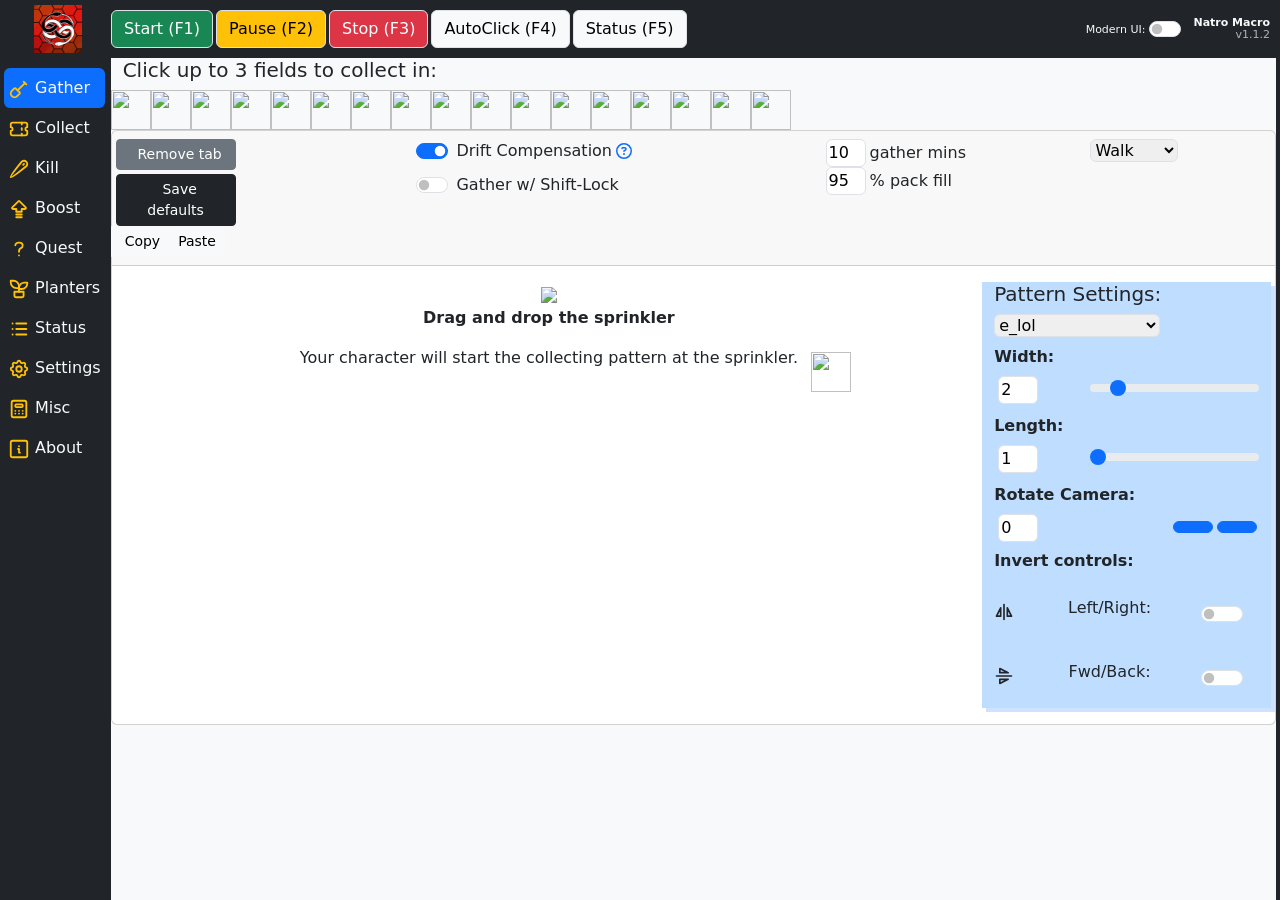
==== BootstrapGUI/index.html @ 7baef104 "added & adjusted the Modern GUI toggle" ====
﻿<!DOCTYPE html>
<html data-bs-theme="light" lang="en">

<head>
    <meta charset="utf-8">
    <meta name="viewport" content="width=device-width, initial-scale=1.0, shrink-to-fit=no">
    <title>NatroGUI_BootstrapStudioStarter</title>
    <link rel="stylesheet" href="assets/bootstrap/css/bootstrap.min.css">
    <link rel="stylesheet" href="assets/fonts/fontawesome-all.min.css">
    <link rel="stylesheet" href="assets/css/animate.min.css">
    <link rel="stylesheet" href="assets/css/styles.css">
    <link rel="stylesheet" href="https://cdn.jsdelivr.net/npm/bootstrap-select@1.14.0-beta3/dist/css/bootstrap-select.min.css">
    <link rel="stylesheet" href="https://cdn.jsdelivr.net/npm/bootstrap@5.3.3/dist/css/bootstrap.min.css">
    <link rel="stylesheet" href="https://cdn.jsdelivr.net/npm/ms-dropdown@4.0.3/dist/css/dd.min.css">
    <link rel="stylesheet" href="https://code.jquery.com/ui/1.13.2/themes/base/jquery-ui.css">
    <style>
        /* Disabled control styling for parent-child relationships */
        .disabled-control {
            opacity: 0.5 !important;
            cursor: not-allowed !important;
            pointer-events: none !important;
        }
        
        .disabled-section {
            opacity: 0.6;
        }
        
        .disabled-section .form-check-label,
        .disabled-section .btn,
        .disabled-section .form-control,
        .disabled-section input[type="number"],
        .disabled-section input[type="text"] {
            opacity: 0.7;
            cursor: not-allowed;
        }
        
        .disabled-section .btn-check:disabled + .btn {
            opacity: 0.6;
            cursor: not-allowed;
        }
        /* --- Layout: keep the left nav fixed; only the right pane scrolls ---
           Every flexbox ancestor of #field-icon-buttons needs `min-height: 0`,
           otherwise it grows to fit its content and the page (not the pane) overflows. */
        html, body { height: 100%; margin: 0; }
        body.d-flex { height: 100vh; overflow: hidden; }
        body > .container-fluid { height: 100%; max-height: 100%; overflow: hidden; }
        body > .container-fluid > div:first-child { flex: 0 0 auto; }
        .row.flex-grow-1 { flex: 1 1 auto; min-height: 0; overflow: hidden; }
        /* col-auto would shrink-to-fit its content; force it to fill the row instead. */
        #main-content-column { flex: 1 1 auto; min-width: 0; max-width: 100%; height: 100%; min-height: 0; overflow: hidden; }
        #main-content-column > .d-flex { height: 100%; min-height: 0; align-items: stretch; }
        #sidebar-tabitems { align-self: flex-start; flex: 0 0 auto; max-height: 100%; overflow-y: auto; }
        #field-icon-buttons { flex: 1 1 auto; min-width: 0; height: 100%; max-height: 100%; overflow-y: auto; overflow-x: auto; }
        /* The status log is a plain <div>; keep the classic log's newlines. */
        #statusLog { white-space: pre-wrap; word-break: break-word; }
        /* Quest detail/progress text keeps the classic multi-line layout. */
        .quest-details { white-space: pre-wrap; word-break: break-word; }
        /* Nectar priority rows are a .btn-group; keep the number input above the
           bootstrap-select button so the "min %" field stays clickable/editable. */
        .btn-group > input[type="number"] { position: relative; z-index: 2; }
        /* Bootstrap .row carries negative side gutters (-12px) that assume a padded
           parent. A few panes place a .row directly inside a padding-less wrapper, so
           the row stayed ~24px wider than the pane and produced a horizontal
           scrollbar. Cancel the gutter for those direct-child rows; the .col padding
           still provides the visual spacing. */
        #field-icon-buttons > .tab-pane > .row,
        #field-icon-buttons > .tab-pane > .bg-light > .row {
            margin-left: 0;
            margin-right: 0;
        }
        /* --- Trim the left nav column ---------------------------------------
           Reclaim the container/row/col gutters plus the nav-link padding so the
           sidebar hugs the window edge (leaving only a sliver of left margin)
           and the freed-up width goes to the content pane. */
        body > .container-fluid {
            padding-left: 4px;
            padding-right: 4px;
        }
        .row.flex-grow-1 {
            margin-left: 0;
            margin-right: 0;
        }
        #main-content-column {
            padding-left: 0;
            padding-right: 0;
        }
        #sidebar-tabitems {
            padding-left: 0;
            padding-right: 6px !important; /* override .pe-3 (1rem) */
            min-width: 0 !important;       /* override inline min-width: 135px */
        }
        #sidebar-tabitems .nav-link {
            padding-left: 4px;
            padding-right: 4px;
        }
    </style>

<body class="d-flex">
    <div class="container-fluid bg-dark d-flex flex-column mh-100">
        <div>
            <header class="bg-dark" style="height: 58px;">
                <div class="d-flex align-items-center" style="height: 58px;">
                    <!-- Logo region: width is synced to #sidebar-tabitems at runtime
                         (see bs-init.js) so the animated logo stays centered over the
                         left rail and the buttons below start at the content edge. -->
                    <div id="header-logo-region" class="d-flex justify-content-center align-items-center" style="height: 58px;padding: 0px;flex: 0 0 auto;width: 103px;">
                        <img data-bss-hover-animate="pulse" src="assets/img/misc/natro_logo_animated.webp" style="width: 48px;height: 48px;flex: 0 0 auto;">
                    </div>
                    <!-- Action buttons: Start (F1) sits flush with the content pane's left edge. -->
                    <div class="d-flex align-items-center flex-grow-1" style="height: 58px;padding-left: 0px;">
                            <div class="btn-toolbar d-xl-flex justify-content-xl-start">
                            <div class="btn-group" role="group"><button class="btn btn-success border rounded-2" id="Start-Button" type="button" style="margin-right: 4px;"> Start (F1)</button><button class="btn btn-warning border rounded-2" id="Pause-Button" type="button" style="margin-right: 4px;"> Pause (F2)</button><button class="btn btn-danger border rounded-2" id="Stop-Button" type="button" style="margin-right: 4px;"> Stop (F3)</button><button class="btn btn-light border rounded-2" id="AutoClick-Button" type="button" style="margin-right: 4px;"> AutoClick (F4)</button><button class="btn btn-light border rounded-2" id="Status-Button" type="button" style="margin-right: 4px;"> Status (F5)</button></div>
                        </div>
                    </div>
                    <!-- "Modern UI:" label + pill switch, sitting immediately to the left of the version block. -->
                    <div class="d-flex align-items-center" style="height: 58px;margin-right: 12px;">
                        <span class="text-light" style="font-size: 11px;line-height: 1;white-space: nowrap;margin-right: 0;padding-right: 4px;">Modern UI:</span>
                        <div class="form-check form-switch m-0 d-flex align-items-center" style="padding-left: 0;min-height: 0;">
                            <input type="checkbox" class="form-check-input" id="guiModeToggle" title="Switch between the Classic GUI and the New GUI" style="position: static;float: none;margin: 0;">
                        </div>
                    </div>
                    <!-- App name + version pinned to the right corner of the app. -->
                    <div class="d-flex flex-column justify-content-center align-items-end" style="height: 58px;padding-right: 6px;line-height: 1.05;overflow: hidden;">
                        <div style="font-size: 11px;font-weight: 600;color: #f8f9fa;white-space: nowrap;">Natro Macro</div>
                        <div id="headerVersion" style="font-size: 11px;color: #adb5bd;white-space: nowrap;">v1.1.2</div>
                    </div>
                </div>
            </header>
        </div>
        <div class="row flex-grow-1">
            <div class="col-auto mh-100" id="main-content-column">
                <div class="d-flex align-items-start">
                    <ul class="nav nav-pills nav-fill flex-column pe-3" role="tablist" id="sidebar-tabitems" aria-orientation="vertical" style="min-width: 135px;">
                        <li class="nav-item" role="presentation"><a class="nav-link active text-start link-light" role="tab" data-bs-toggle="pill" href="#sidebar-gather"><svg xmlns="http://www.w3.org/2000/svg" width="1em" height="1em" viewBox="0 0 24 24" stroke-width="2" stroke="currentColor" fill="none" stroke-linecap="round" stroke-linejoin="round" class="icon icon-tabler icon-tabler-shovel" style="color: var(--bs-warning);font-size: 22px;margin-right: 5px;">
                                    <path stroke="none" d="M0 0h24v24H0z" fill="none"></path>
                                    <path d="M17 4l3 3"></path>
                                    <path d="M18.5 5.5l-8 8"></path>
                                    <path d="M8.276 11.284l4.44 4.44a.968 .968 0 0 1 0 1.369l-2.704 2.704a4.108 4.108 0 0 1 -5.809 -5.81l2.704 -2.703a.968 .968 0 0 1 1.37 0z"></path>
                                </svg>Gather</a></li>
                        <li class="nav-item" role="presentation"><a class="nav-link text-start link-light" role="tab" data-bs-toggle="pill" href="#sidebar-collect"><svg xmlns="http://www.w3.org/2000/svg" width="1em" height="1em" viewBox="0 0 24 24" stroke-width="2" stroke="currentColor" fill="none" stroke-linecap="round" stroke-linejoin="round" class="icon icon-tabler icon-tabler-ticket" style="color: var(--bs-warning);font-size: 22px;margin-right: 5px;">
                                    <path stroke="none" d="M0 0h24v24H0z" fill="none"></path>
                                    <path d="M15 5l0 2"></path>
                                    <path d="M15 11l0 2"></path>
                                    <path d="M15 17l0 2"></path>
                                    <path d="M5 5h14a2 2 0 0 1 2 2v3a2 2 0 0 0 0 4v3a2 2 0 0 1 -2 2h-14a2 2 0 0 1 -2 -2v-3a2 2 0 0 0 0 -4v-3a2 2 0 0 1 2 -2"></path>
                                </svg>Collect</a></li>
                        <li class="nav-item" role="presentation"><a class="nav-link text-start link-light" role="tab" data-bs-toggle="pill" href="#sidebar-kill"><svg xmlns="http://www.w3.org/2000/svg" width="1em" height="1em" viewBox="0 0 24 24" stroke-width="2" stroke="currentColor" fill="none" stroke-linecap="round" stroke-linejoin="round" class="icon icon-tabler icon-tabler-needle" style="color: var(--bs-warning);font-size: 22px;margin-right: 5px;">
                                    <path stroke="none" d="M0 0h24v24H0z" fill="none"></path>
                                    <path d="M3 21c-.667 -.667 3.262 -6.236 11.785 -16.709a3.5 3.5 0 1 1 5.078 4.791c-10.575 8.612 -16.196 12.585 -16.863 11.918z"></path>
                                    <path d="M17.5 6.5l-1 1"></path>
                                </svg>Kill</a></li>
                        <li class="nav-item" role="presentation"><a class="nav-link text-start link-light" role="tab" data-bs-toggle="pill" href="#sidebar-boost"><svg xmlns="http://www.w3.org/2000/svg" width="1em" height="1em" viewBox="0 0 24 24" stroke-width="2" stroke="currentColor" fill="none" stroke-linecap="round" stroke-linejoin="round" class="icon icon-tabler icon-tabler-arrow-big-up-lines" style="color: var(--bs-warning);font-size: 22px;margin-right: 5px;">
                                    <path stroke="none" d="M0 0h24v24H0z" fill="none"></path>
                                    <path d="M9 12h-3.586a1 1 0 0 1 -.707 -1.707l6.586 -6.586a1 1 0 0 1 1.414 0l6.586 6.586a1 1 0 0 1 -.707 1.707h-3.586v3h-6v-3z"></path>
                                    <path d="M9 21h6"></path>
                                    <path d="M9 18h6"></path>
                                </svg>Boost</a></li>
                        <li class="nav-item" role="presentation"><a class="nav-link text-start link-light" role="tab" data-bs-toggle="pill" href="#sidebar-quest"><svg xmlns="http://www.w3.org/2000/svg" width="1em" height="1em" viewBox="0 0 24 24" stroke-width="2" stroke="currentColor" fill="none" stroke-linecap="round" stroke-linejoin="round" class="icon icon-tabler icon-tabler-question-mark" style="color: var(--bs-warning);font-size: 22px;margin-right: 5px;">
                                    <path stroke="none" d="M0 0h24v24H0z" fill="none"></path>
                                    <path d="M8 8a3.5 3 0 0 1 3.5 -3h1a3.5 3 0 0 1 3.5 3a3 3 0 0 1 -2 3a3 4 0 0 0 -2 4"></path>
                                    <path d="M12 19l0 .01"></path>
                                </svg>Quest</a></li>
                        <li class="nav-item" role="presentation"><a class="nav-link text-start link-light" role="tab" data-bs-toggle="pill" href="#sidebar-planters"><svg xmlns="http://www.w3.org/2000/svg" width="1em" height="1em" viewBox="0 0 24 24" stroke-width="2" stroke="currentColor" fill="none" stroke-linecap="round" stroke-linejoin="round" class="icon icon-tabler icon-tabler-plant" style="color: var(--bs-warning);font-size: 22px;margin-right: 5px;">
                                    <path stroke="none" d="M0 0h24v24H0z" fill="none"></path>
                                    <path d="M7 15h10v4a2 2 0 0 1 -2 2h-6a2 2 0 0 1 -2 -2v-4z"></path>
                                    <path d="M12 9a6 6 0 0 0 -6 -6h-3v2a6 6 0 0 0 6 6h3"></path>
                                    <path d="M12 11a6 6 0 0 1 6 -6h3v1a6 6 0 0 1 -6 6h-3"></path>
                                    <path d="M12 15l0 -6"></path>
                                </svg>Planters</a></li>
                        <li class="nav-item" role="presentation"><a class="nav-link text-start link-light" role="tab" data-bs-toggle="pill" href="#sidebar-status"><svg xmlns="http://www.w3.org/2000/svg" width="1em" height="1em" viewBox="0 0 24 24" stroke-width="2" stroke="currentColor" fill="none" stroke-linecap="round" stroke-linejoin="round" class="icon icon-tabler icon-tabler-list" style="color: var(--bs-warning);font-size: 22px;margin-right: 5px;">
                                    <path stroke="none" d="M0 0h24v24H0z" fill="none"></path>
                                    <path d="M9 6l11 0"></path>
                                    <path d="M9 12l11 0"></path>
                                    <path d="M9 18l11 0"></path>
                                    <path d="M5 6l0 .01"></path>
                                    <path d="M5 12l0 .01"></path>
                                    <path d="M5 18l0 .01"></path>
                                </svg>Status</a></li>
                        <li class="nav-item" role="presentation"><a class="nav-link text-start link-light" role="tab" data-bs-toggle="pill" href="#sidebar-settings"><svg xmlns="http://www.w3.org/2000/svg" width="1em" height="1em" viewBox="0 0 24 24" stroke-width="2" stroke="currentColor" fill="none" stroke-linecap="round" stroke-linejoin="round" class="icon icon-tabler icon-tabler-settings" style="color: var(--bs-warning);font-size: 22px;margin-right: 5px;">
                                    <path stroke="none" d="M0 0h24v24H0z" fill="none"></path>
                                    <path d="M10.325 4.317c.426 -1.756 2.924 -1.756 3.35 0a1.724 1.724 0 0 0 2.573 1.066c1.543 -.94 3.31 .826 2.37 2.37a1.724 1.724 0 0 0 1.065 2.572c1.756 .426 1.756 2.924 0 3.35a1.724 1.724 0 0 0 -1.066 2.573c.94 1.543 -.826 3.31 -2.37 2.37a1.724 1.724 0 0 0 -2.572 1.065c-.426 1.756 -2.924 1.756 -3.35 0a1.724 1.724 0 0 0 -2.573 -1.066c-1.543 .94 -3.31 -.826 -2.37 -2.37a1.724 1.724 0 0 0 -1.065 -2.572c-1.756 -.426 -1.756 -2.924 0 -3.35a1.724 1.724 0 0 0 1.066 -2.573c-.94 -1.543 .826 -3.31 2.37 -2.37c1 .608 2.296 .07 2.572 -1.065z"></path>
                                    <path d="M9 12a3 3 0 1 0 6 0a3 3 0 0 0 -6 0"></path>
                                </svg>Settings</a></li>
                        <li class="nav-item" role="presentation"><a class="nav-link text-start link-light" role="tab" data-bs-toggle="pill" href="#sidebar-misc"><svg xmlns="http://www.w3.org/2000/svg" width="1em" height="1em" viewBox="0 0 24 24" stroke-width="2" stroke="currentColor" fill="none" stroke-linecap="round" stroke-linejoin="round" class="icon icon-tabler icon-tabler-calculator" style="font-size: 22px;color: var(--bs-warning);margin-right: 5px;">
                                    <path stroke="none" d="M0 0h24v24H0z" fill="none"></path>
                                    <path d="M4 3m0 2a2 2 0 0 1 2 -2h12a2 2 0 0 1 2 2v14a2 2 0 0 1 -2 2h-12a2 2 0 0 1 -2 -2z"></path>
                                    <path d="M8 7m0 1a1 1 0 0 1 1 -1h6a1 1 0 0 1 1 1v1a1 1 0 0 1 -1 1h-6a1 1 0 0 1 -1 -1z"></path>
                                    <path d="M8 14l0 .01"></path>
                                    <path d="M12 14l0 .01"></path>
                                    <path d="M16 14l0 .01"></path>
                                    <path d="M8 17l0 .01"></path>
                                    <path d="M12 17l0 .01"></path>
                                    <path d="M16 17l0 .01"></path>
                                </svg>Misc</a></li>
                        <li class="nav-item" role="presentation"><a class="nav-link text-start link-light" role="tab" data-bs-toggle="pill" href="#sidebar-about"><svg xmlns="http://www.w3.org/2000/svg" width="1em" height="1em" viewBox="0 0 24 24" stroke-width="2" stroke="currentColor" fill="none" stroke-linecap="round" stroke-linejoin="round" class="icon icon-tabler icon-tabler-info-square" style="color: var(--bs-warning);font-size: 22px;margin-right: 5px;">
                                    <path stroke="none" d="M0 0h24v24H0z" fill="none"></path>
                                    <path d="M12 9h.01"></path>
                                    <path d="M3 5a2 2 0 0 1 2 -2h14a2 2 0 0 1 2 2v14a2 2 0 0 1 -2 2h-14a2 2 0 0 1 -2 -2v-14z"></path>
                                    <path d="M11 12h1v4h1"></path>
                                </svg>About</a></li>
                    </ul>
                    <div class="tab-content bg-light bg-light" id="field-icon-buttons">
                        <div class="tab-pane active" role="tabpanel" id="sidebar-gather">
                            <div class="bg-light">
                                <div class="row">
                                    <div class="col">
                                        <h1 style="font-size: 20px;">Click up to 3 fields to collect in:</h1>
                                    </div>
                                </div>
                                <div class="row" style="margin-right: 0px;margin-left: 0px;">
                                    <div class="col-auto" style="padding-right: 0px;padding-left: 0px;"><a id="btnAddStrawberry" href="#"><img data-bss-hover-animate="swing" src="assets/img/fieldIcons/strawberry.png" style="width:40px;height:40px;"></a></div>
                                    <div class="col-auto" style="padding-right: 0px;padding-left: 0px;"><a id="btnAddBamboo" href="#"><img data-bss-hover-animate="swing" src="assets/img/fieldIcons/bamboo.png" style="width:40px;height:40px;"></a></div>
                                    <div class="col-auto" style="padding-right: 0px;padding-left: 0px;"><a id="btnAddBlueflower" href="#"><img data-bss-hover-animate="swing" src="assets/img/fieldIcons/blueflower.png" style="width:40px;height:40px;"></a></div>
                                    <div class="col-auto" style="padding-right: 0px;padding-left: 0px;"><a id="btnAddMushroom" href="#"><img data-bss-hover-animate="swing" src="assets/img/fieldIcons/mushroom.png" style="width:40px;height:40px;"></a></div>
                                    <div class="col-auto" style="padding-right: 0px;padding-left: 0px;"><a id="btnAddPumpkin" href="#"><img data-bss-hover-animate="swing" src="assets/img/fieldIcons/pumpkin.png" style="width:40px;height:40px;"></a></div>
                                    <div class="col-auto" style="padding-right: 0px;padding-left: 0px;"><a id="btnAddPineapple" href="#"><img data-bss-hover-animate="swing" src="assets/img/fieldIcons/pineapple.png" style="width:40px;height:40px;"></a></div>
                                    <div class="col-auto" style="padding-right: 0px;padding-left: 0px;"><a id="btnAddRose" href="#"><img data-bss-hover-animate="swing" src="assets/img/fieldIcons/rose.png" style="width:40px;height:40px;"></a></div>
                                    <div class="col-auto" style="padding-right: 0px;padding-left: 0px;"><a id="btnAddPinetree" href="#"><img data-bss-hover-animate="swing" src="assets/img/fieldIcons/pinetree.png" style="width:40px;height:40px;"></a></div>
                                    <div class="col-auto" style="padding-right: 0px;padding-left: 0px;"><a id="btnAddSpider" href="#"><img data-bss-hover-animate="swing" src="assets/img/fieldIcons/spider.png" style="width:40px;height:40px;"></a></div>
                                    <div class="col-auto" style="padding-right: 0px;padding-left: 0px;"><a id="btnAddStump" href="#"><img data-bss-hover-animate="swing" src="assets/img/fieldIcons/stump.png" style="width:40px;height:40px;"></a></div>
                                    <div class="col-auto" style="padding-right: 0px;padding-left: 0px;"><a id="btnAddSunflower" href="#"><img data-bss-hover-animate="swing" src="assets/img/fieldIcons/sunflower.png" style="width:40px;height:40px;"></a></div>
                                    <div class="col-auto" style="padding-right: 0px;padding-left: 0px;"><a id="btnAddPepper" href="#"><img data-bss-hover-animate="swing" src="assets/img/fieldIcons/pepper.png" style="width:40px;height:40px;"></a></div>
                                    <div class="col-auto" style="padding-right: 0px;padding-left: 0px;"><a id="btnAddMountain" href="#"><img data-bss-hover-animate="swing" src="assets/img/fieldIcons/mountaintop.png" style="width:40px;height:40px;"></a></div>
                                    <div class="col-auto" style="padding-right: 0px;padding-left: 0px;"><a id="btnAddCactus" href="#"><img data-bss-hover-animate="swing" src="assets/img/fieldIcons/cactus.png" style="width:40px;height:40px;"></a></div>
                                    <div class="col-auto" style="padding-right: 0px;padding-left: 0px;"><a id="btnAddDandelion" href="#"><img data-bss-hover-animate="swing" src="assets/img/fieldIcons/dandelion.png" style="width:40px;height:40px;"></a></div>
                                    <div class="col-auto" style="padding-right: 0px;padding-left: 0px;"><a id="btnAddCoconut" href="#"><img data-bss-hover-animate="swing" src="assets/img/fieldIcons/coconut.png" style="width:40px;height:40px;"></a></div>
                                    <div class="col-auto" style="padding-right: 0px;padding-left: 0px;"><a id="btnAddClover" href="#"><img data-bss-hover-animate="swing" src="assets/img/fieldIcons/clover.png" style="width:40px;height:40px;"></a></div>
                                </div>
                                <div class="alert alert-danger alert-dismissible" role="alert" id="GatherWarningMessage" style="display: none;"><button class="btn-close" type="button" aria-label="Close" data-bs-dismiss="alert"></button><span><strong>Warning</strong>: No more than 3 fields may be gathered from.</span></div>
                                <div class="bg-light" id="GatherTabs">
                                    <div>
                                        <ul class="nav nav-pills" role="tablist" id="gather-tab-items"></ul>
                                        <div class="tab-content" id="gather-tab-content"></div>
                                    </div>
                                </div>
                                <div class="bg-light" id="GatherTabTemplate">
                                    <div>
                                        <ul class="nav nav-pills" role="tablist" id="tabs-item-template"></ul>
                                        <div class="tab-content" id="tab-content-placeholder">
                                            <div class="tab-pane active" role="tabpanel" id="tab-pane-template">
                                                <div class="card" style="margin-bottom:6px;">
                                                    <div class="card-header">
                                                        <div class="row">
                                                            <div class="col-md-2 col-lg-3" style="padding-right: 0px;padding-left: 0px;">
                                                                <div class="row">
                                                                    <div class="col-lg-11"><button class="btn btn-secondary btn-sm button-remove-current-tab" type="button" style="margin-right: 4px;width: 120px;"><i class="far fa-window-close" style="padding-left: 4px;padding-right: 4px;"></i>Remove tab</button></div>
                                                                </div>
                                                                <div class="row">
                                                                    <div class="col-lg-11"><button class="btn btn-dark btn-sm" id="saveTab-tab-0" type="button" style="margin-right: 4px;margin-top: 4px;width: 120px;"><i class="far fa-save" style="padding-left: 4px;padding-right: 4px;"></i>Save defaults</button></div>
                                                                </div>
                                                                <div class="row">
                                                                    <div class="col" style="padding-right: 0px;padding-left: 0px;"><button class="btn btn-light btn-sm" id="copyTab-tab-0" type="button" style="margin-left: 4px;"><i class="far fa-copy" style="padding-left: 4px;padding-right: 4px;"></i>Copy</button><button class="btn btn-light btn-sm" id="pasteTab-tab-0" type="button" style="margin-right: 4px;"><i class="far fa-clipboard" style="padding-right: 0px;"></i>Paste</button></div>
                                                                </div>
                                                            </div>
                                                            <div class="col-md-3 col-lg-4 offset-md-0 text-start" style="text-align:right;">
                                                                <div class="form-check form-switch"><input type="checkbox" id="drift-tab-0" class="form-check-input" checked=""><label class="form-label form-check-label" for="">Drift Compensation<svg xmlns="http://www.w3.org/2000/svg" viewBox="0 0 512 512" width="1em" height="1em" fill="currentColor" data-bs-toggle="tooltip" data-bs-html="true" title="DESCRIPTION:<br/>Field Drift Compensation is a way to stop what we call field drift (AKA falling/running out of the field).<br/><br/>Enabling this checkbox will re-align you to your saturator every so often by searching for the neon blue pixel and moving towards it.<br/><br/>Note that this feature requires The Supreme Saturator, otherwise you will drift more. If you would like more info, join our Discord." style="margin-bottom: 2px;margin-left: 4px;color: rgb(13,110,253);">
                                                                    <path d="M464 256A208 208 0 1 0 48 256a208 208 0 1 0 416 0zM0 256a256 256 0 1 1 512 0A256 256 0 1 1 0 256zm169.8-90.7c7.9-22.3 29.1-37.3 52.8-37.3h58.3c34.9 0 63.1 28.3 63.1 63.1c0 22.6-12.1 43.5-31.7 54.8L280 264.4c-.2 13-10.9 23.6-24 23.6c-13.3 0-24-10.7-24-24V250.5c0-8.6 4.6-16.5 12.1-20.8l44.3-25.4c4.7-2.7 7.6-7.7 7.6-13.1c0-8.4-6.8-15.1-15.1-15.1H222.6c-3.4 0-6.4 2.1-7.5 5.3l-.4 1.2c-4.4 12.5-18.2 19-30.6 14.6s-19-18.2-14.6-30.6l.4-1.2zM224 352a32 32 0 1 1 64 0 32 32 0 1 1 -64 0z"></path>
                                                                </svg></label></div>
                                                                <div class="form-check form-switch"><input type="checkbox" id="shift-tab-0" class="form-check-input"><label class="form-label form-check-label" for="">Gather w/ Shift-Lock</label></div>
                                                            </div>
                                                            <div class="col-md-3">
                                                                <div class="form-check" style="margin-bottom: 0px;"><input id="mins-tab-0" class="border rounded" type="number" style="margin-right:4px;width:40px;" value="10"><label class="form-label" style="margin: 0px;margin-right: 4px;">gather mins</label></div>
                                                                <div class="form-check" style="margin-bottom: 0px;"><input id="pack-tab-0" class="border rounded" type="number" style="margin-right:4px;width:40px;" value="95"><label class="form-label" style="margin: 0px;">% pack fill</label></div>
                                                            </div>
                                                            <div class="col"><select id="return-tab-0" class="border rounded">
                                                                    <optgroup label="To hive by:">
                                                                        <option value="Walk" selected="">Walk</option>
                                                                        <option value="Reset">Reset</option>
                                                                    </optgroup>
                                                                </select></div>
                                                        </div>
                                                    </div>
                                                    <div class="card-body">
                                                        <div class="row">
                                                            <div class="col" style="text-align:center;">
                                                                <div id="fieldMapHolder"><img id="draggableSprinkler-tab-0" src="assets/img/misc/Sprinkler_builder.png" style="width: 40px;height: 40px;z-index: 10000;position: absolute;left: 270px;top: 70px;"><img id="snaptarget-tab-0" src="assets/img/fieldMaps/placeholder_map.png"><div class="motion-path-tab-0">
    <svg xmlns="http://www.w3.org/2000/svg"  id="pathSVG-tab-0" height="500" width="500" viewbox="-5 -5 500 500">

    </svg>
    <!-- <div id="pathBall-tab-0"></div> -->
</div></div>
                                                                <p><strong>Drag and drop the sprinkler</strong></p>
                                                                <p>Your character will start the collecting pattern at the sprinkler.<br><br></p>
                                                            </div>
                                                            <div class="col-lg-3 align-self-start" style="background: rgba(0,123,255,0.25);box-shadow: 4px 4px 0px var(--bs-primary-bg-subtle);opacity: 1;filter: invert(0%);backdrop-filter: opacity(1);">
                                                                <h5>Pattern Settings:</h5>
                                                                <div class="row">
                                                                    <div class="col text-start"><select id="pattern-tab-0" class="border rounded" style="width: 166px;">
                                                                            <optgroup label="Pattern Shape">
                                                                                <!-- value must equal the pattern name the macro stores, and be UNIQUE:
                                                                                     duplicate values made the classic->web pattern sync land on the
                                                                                     wrong option (e.g. selecting "Snake" showed "Diamonds"). -->
                                                                                <option value="Auryn" selected="">Auryn</option>
                                                                                <option value="CornerXSnake" selected="">CornerXSnake</option>
                                                                                <option value="Diamonds">Diamonds</option>
                                                                                <option value="e_lol" selected="">e_lol</option>
                                                                                <option value="Fork">Fork</option>
                                                                                <option value="Lines">Lines</option>
                                                                                <option value="Slimline">Slimline</option>
                                                                                <option value="Snake">Snake</option>
                                                                                <option value="Squares">Squares</option>
                                                                                <option value="SuperCat">SuperCat</option>
                                                                                <option value="XSnake">XSnake</option>
                                                                                <option value="Stationary">Stationary</option>
                                                                            </optgroup>
                                                                        </select></div>
                                                                </div>
                                                                <div class="row">
                                                                    <div class="col">
                                                                        <div class="row">
                                                                            <div class="col"><label class="col-form-label fw-semibold">Width:</label></div>
                                                                        </div>
                                                                        <div class="row">
                                                                            <div class="col-lg-4" style="padding-right: 0px;"><input class="border rounded svgInputFields-tab-0" type="number" id="width-number-tab-0" style="margin-right: 4px;width: 40px;margin-left: 4px;" value="2" max="9" min="1" step="1"></div>
                                                                            <div class="col"><input class="form-range" type="range" id="width-slider-tab-0" step="1" max="9" min="1" value="2"></div>
                                                                        </div>
                                                                    </div>
                                                                </div>
                                                                <div class="row">
                                                                    <div class="col">
                                                                        <div class="row">
                                                                            <div class="col"><label class="col-form-label fw-semibold">Length:</label></div>
                                                                        </div>
                                                                        <div class="row">
                                                                            <div class="col-lg-4" style="padding-right: 0px;"><input class="border rounded svgInputFields-tab-0" type="number" id="length-number-tab-0" style="margin-right: 4px;width: 40px;margin-left: 4px;" value="1" min="1" max="5" step="1"></div>
                                                                            <div class="col"><input class="form-range" type="range" id="length-slider-tab-0" step="1" max="5" min="1" value="1"></div>
                                                                        </div>
                                                                    </div>
                                                                </div>
                                                                <div class="row">
                                                                    <div class="col">
                                                                        <div class="row">
                                                                            <div class="col"><label class="col-form-label fw-semibold">Rotate Camera:</label></div>
                                                                        </div>
                                                                        <div class="row">
                                                                            <div class="col-lg-4 align-self-center" style="padding-right: 0px;"><input class="border rounded svgInputFields-tab-0" type="number" id="rotate-number-tab-0" style="margin-right: 4px;width: 40px;margin-left: 4px;" value="0" min="-4" max="4" step="1"></div>
                                                                            <div class="col text-end"><button class="btn btn-primary" id="rotate-left-tab-0" type="button" style="padding: 5px;width: 40px;margin: 2px;"><i class="fas fa-undo"></i></button><button class="btn btn-primary" id="rotate-right-tab-0" type="button" style="padding: 5px;width: 40px;margin: 2px;"><i class="fas fa-redo"></i></button></div>
                                                                        </div>
                                                                    </div>
                                                                </div>
                                                                <div class="row">
                                                                    <div class="col">
                                                                        <div class="row">
                                                                            <div class="col"><label class="col-form-label fw-semibold">Invert controls:</label></div>
                                                                        </div>
                                                                        <div class="row">
                                                                            <div class="col-lg-12 text-end">
                                                                                <div class="d-flex justify-content-between align-items-center form-check-inline my-3"><svg xmlns="http://www.w3.org/2000/svg" width="1em" height="1em" viewBox="0 0 24 24" stroke-width="2" stroke="currentColor" fill="none" stroke-linecap="round" stroke-linejoin="round" class="icon icon-tabler icon-tabler-flip-vertical" style="width: 20px;height: 20px;min-width: 20px;margin-right: 4px;">
                                                                                        <path stroke="none" d="M0 0h24v24H0z" fill="none"></path>
                                                                                        <path d="M12 3l0 18"></path>
                                                                                        <path d="M16 7l0 10l5 0l-5 -10"></path>
                                                                                        <path d="M8 7l0 10l-5 0l5 -10"></path>
                                                                                    </svg><label class="form-label form-check-label" for="">Left/Right:</label>
                                                                                    <div class="d-lg-flex justify-content-lg-end align-items-lg-center form-switch"><input type="checkbox" id="invert-left-right-tab-0" class="form-check-input form-switch"></div>
                                                                                </div>
                                                                            </div>
                                                                        </div>
                                                                        <div class="row">
                                                                            <div class="col-lg-12 text-end">
                                                                                <div class="d-flex justify-content-between align-items-center form-check-inline my-3"><svg xmlns="http://www.w3.org/2000/svg" width="1em" height="1em" viewBox="0 0 24 24" stroke-width="2" stroke="currentColor" fill="none" stroke-linecap="round" stroke-linejoin="round" class="icon icon-tabler icon-tabler-flip-horizontal" style="width: 20px;height: 20px;min-width: 20px;margin-right: 4px;">
                                                                                        <path stroke="none" d="M0 0h24v24H0z" fill="none"></path>
                                                                                        <path d="M3 12l18 0"></path>
                                                                                        <path d="M7 16l10 0l-10 5l0 -5"></path>
                                                                                        <path d="M7 8l10 0l-10 -5l0 5"></path>
                                                                                    </svg><label class="form-label form-check-label" for="">Fwd/Back:</label>
                                                                                    <div class="d-lg-flex align-items-lg-center form-switch"><input class="justify-content-lg-end form-check-input form-switch" type="checkbox" id="invert-fwd-back-tab-0"></div>
                                                                                </div>
                                                                            </div>
                                                                        </div>
                                                                    </div>
                                                                </div>
                                                            </div>
                                                        </div>
                                                    </div>
                                                </div>
                                            </div>
                                        </div>
                                    </div>
                                </div>
                            </div>
                        </div>
                        <div class="tab-pane" role="tabpanel" id="sidebar-collect">
                            <div class="bg-light">
                                <div class="card">
                                    <div class="card-header">
                                        <h5 class="mb-0"><svg xmlns="http://www.w3.org/2000/svg" width="1em" height="1em" viewBox="0 0 24 24" stroke-width="2" stroke="currentColor" fill="none" stroke-linecap="round" stroke-linejoin="round" class="icon icon-tabler icon-tabler-package-import" style="color: var(--bs-orange);">
                                                <path stroke="none" d="M0 0h24v24H0z" fill="none"></path>
                                                <path d="M12 21l-8 -4.5v-9l8 -4.5l8 4.5v4.5"></path>
                                                <path d="M12 12l8 -4.5"></path>
                                                <path d="M12 12v9"></path>
                                                <path d="M12 12l-8 -4.5"></path>
                                                <path d="M22 18h-7"></path>
                                                <path d="M18 15l-3 3l3 3"></path>
                                            </svg>Collect</h5>
                                        <p>Select which items you want to collect from</p>
                                    </div>
                                    <div class="card-body">
                                        <div class="row">
                                            <div class="col">
                                                <div class="form-check form-switch"><input type="checkbox" id="chkCollectClock" class="form-check-input"><label class="form-label form-check-label" for="chkCollectClock">Wealth Clock (tickets)</label></div>
                                                <div class="form-check form-switch"><input type="checkbox" id="chkCollectMondo" class="form-check-input"><label class="form-label form-check-label" for="chkCollectMondo">Mondo</label>
                                                    <div class="CollectMondoGroup" id="collectMondoGroup">
                                                        <div id="collectMondoAction">
                                                            <div class="btn-group" role="group" aria-label="Basic radio toggle button group"><span class="input-group-text CollectMondoGroup" style="height: 38px;">Action</span><input type="radio" id="btnMondoActionBuff" class="btn-check CollectMondoGroup" autocomplete="off" name="btnMondoAction"><label class="form-label btn btn-outline-primary CollectMondoGroup" id="lblMondoActionBuff" for="btnMondoActionBuff">Buff</label><input type="radio" id="btnMondoActionKill" class="btn-check CollectMondoGroup" autocomplete="off" name="btnMondoAction"><label class="form-label btn btn-outline-primary CollectMondoGroup" id="lblMondoActionKill" for="btnMondoActionKill">Kill</label></div>
                                                        </div>
                                                        <div class="input-group CollectMondoGroup" id="collectMondoSeconds" style="margin-top: 4px;"><input class="form-control CollectMondoGroup" type="number" id="inputMondoSeconds" style="max-width: 75px;" min="0" step="1"><span class="input-group-text CollectMondoGroup">Seconds</span></div>
                                                        <div id="collectMondoLoot" class="btn-group CollectMondoGroup" role="group" aria-label="Basic radio toggle button group"><span class="input-group-text CollectMondoGroup" style="height: 38px;">Loot:</span><input type="radio" id="btnMondoLootLeft" class="btn-check CollectMondoGroup" autocomplete="off" name="btnMondoLoot"><label class="form-label btn btn-outline-primary CollectMondoGroup" for="btnMondoLootLeft">Left</label><input type="radio" id="btnMondoLootRight" class="btn-check CollectMondoGroup" autocomplete="off" name="btnMondoLoot"><label class="form-label btn btn-outline-primary CollectMondoGroup" for="btnMondoLootRight">Right</label><input type="radio" id="btnMondoLootRandom" class="btn-check CollectMondoGroup" autocomplete="off" name="btnMondoLoot"><label class="form-label btn btn-outline-primary CollectMondoGroup" for="btnMondoLootRandom">Random</label></div>
                                                    </div>
                                                </div>
                                            </div>
                                            <div class="col">
                                                <div class="form-check form-switch"><input type="checkbox" id="chkCollectAnt" class="form-check-input"><label class="form-label form-check-label" for="chkCollectAnt">Ant</label>
                                                    <div><input type="radio" id="btnAntPass" class="btn-check collectAntGroup" autocomplete="off" name="btnAntPassChallenge"><label class="form-label btn btn-outline-primary collectAntGroup" for="btnAntPass">Pass</label><input type="radio" id="btnAntChallenge" class="btn-check collectAntGroup" autocomplete="off" name="btnAntPassChallenge"><label class="form-label btn btn-outline-primary collectAntGroup" for="btnAntChallenge">Challenge</label></div>
                                                    <div class="form-check form-switch"><input type="checkbox" id="formCheck-5" class="form-check-input collectAntGroup"><label class="form-label form-check-label collectAntGroup" for="formCheck-5">Use Tickets</label></div>
                                                </div>
                                                <div class="form-check form-switch"><input type="checkbox" id="chkCollectRoboPass" class="form-check-input"><label class="form-label form-check-label" for="chkCollectRoboPass">Robo pass</label></div>
                                                <div class="form-check form-switch"><input type="checkbox" id="chkCollectHoneystorm" class="form-check-input"><label class="form-label form-check-label" for="chkCollectHoneystorm">Honeystorm</label></div>
                                            </div>
                                        </div>
                                    </div>
                                </div>
                                <div class="card">
                                    <div class="card-header">
                                        <h5 class="mb-0"><svg xmlns="http://www.w3.org/2000/svg" width="1em" height="1em" viewBox="0 0 24 24" stroke-width="2" stroke="currentColor" fill="none" stroke-linecap="round" stroke-linejoin="round" class="icon icon-tabler icon-tabler-cup" style="color: var(--bs-red);">
                                                <path stroke="none" d="M0 0h24v24H0z" fill="none"></path>
                                                <path d="M5 11h14v-3h-14z"></path>
                                                <path d="M17.5 11l-1.5 10h-8l-1.5 -10"></path>
                                                <path d="M6 8v-1a2 2 0 0 1 2 -2h8a2 2 0 0 1 2 2v1"></path>
                                                <path d="M15 5v-2"></path>
                                            </svg>Dispensers</h5>
                                        <p>Select which dispensers you want to automatically collect from</p>
                                    </div>
                                    <div class="card-body">
                                        <div class="row">
                                            <div class="col">
                                                <div class="form-check form-switch"><input type="checkbox" id="chkCollectHoneyDis" class="form-check-input"><label class="form-label form-check-label" for="chkCollectHoneyDis"><img src="assets/img/dispensers/honey.png" alt="" style="width:16px;height:16px;margin-right:4px;vertical-align:middle;">Honey</label></div>
                                                <div class="form-check form-switch"><input type="checkbox" id="chkCollectTreatDis" class="form-check-input"><label class="form-label form-check-label" for="chkCollectTreatDis"><img src="assets/img/dispensers/treat.png" alt="" style="width:16px;height:16px;margin-right:4px;vertical-align:middle;">Treat</label></div>
                                                <div class="form-check form-switch"><input type="checkbox" id="chkCollectBlueberryDis" class="form-check-input"><label class="form-label form-check-label" for="chkCollectBlueberryDis"><img src="assets/img/dispensers/blueberry.png" alt="" style="width:16px;height:16px;margin-right:4px;vertical-align:middle;">Blueberry</label></div>
                                                <div class="form-check form-switch"><input type="checkbox" id="chkCollectStrawberryDis" class="form-check-input"><label class="form-label form-check-label" for="chkCollectStrawberryDis"><img src="assets/img/dispensers/strawberry.png" alt="" style="width:16px;height:16px;margin-right:4px;vertical-align:middle;">Strawberry</label></div>
                                            </div>
                                            <div class="col">
                                                <div class="form-check form-switch"><input type="checkbox" id="chkCollectCoconutDis" class="form-check-input"><label class="form-label form-check-label" for="chkCollectCoconutDis"><img src="assets/img/dispensers/coconut.png" alt="" style="width:16px;height:16px;margin-right:4px;vertical-align:middle;">Coconut</label></div>
                                                <div class="form-check form-switch"><input type="checkbox" id="chkCollectRoyalJellyDis" class="form-check-input"><label class="form-label form-check-label" for="chkCollectRoyalJellyDis"><img src="assets/img/dispensers/royaljelly.png" alt="" style="width:16px;height:16px;margin-right:4px;vertical-align:middle;">Royal Jelly</label></div>
                                                <div class="form-check form-switch"><input type="checkbox" id="chkCollectGlueDis" class="form-check-input"><label class="form-label form-check-label" for="chkCollectGlueDis"><img src="assets/img/dispensers/glue.png" alt="" style="width:16px;height:16px;margin-right:4px;vertical-align:middle;">Glue</label></div>
                                            </div>
                                        </div>
                                    </div>
                                </div>
                                <div class="card">
                                    <div class="card-header">
                                        <h5 class="mb-0"><svg xmlns="http://www.w3.org/2000/svg" width="1em" height="1em" viewBox="0 0 24 24" stroke-width="2" stroke="currentColor" fill="none" stroke-linecap="round" stroke-linejoin="round" class="icon icon-tabler icon-tabler-grid" style="color: var(--bs-info-text-emphasis);">
                                                <path stroke="none" d="M0 0h24v24H0z" fill="none"></path>
                                                <rect x="4" y="4" width="6" height="6" rx="1"></rect>
                                                <rect x="14" y="4" width="6" height="6" rx="1"></rect>
                                                <rect x="4" y="14" width="6" height="6" rx="1"></rect>
                                                <rect x="14" y="14" width="6" height="6" rx="1"></rect>
                                            </svg>Memory Match</h5>
                                        <p>Clicks on Memory Match tiles</p>
                                    </div>
                                    <div class="card-body">
                                        <div class="row">
                                            <div class="col">
                                                <div class="form-check form-switch"><input type="checkbox" id="formCheck-32" class="form-check-input" checked=""><label class="form-label form-check-label" for="">Normal</label></div>
                                                <div class="form-check form-switch"><input type="checkbox" id="formCheck-33" class="form-check-input" checked=""><label class="form-label form-check-label" for="">Mega</label></div>
                                            </div>
                                            <div class="col">
                                                <div class="form-check form-switch"><input type="checkbox" id="formCheck-36" class="form-check-input" checked=""><label class="form-label form-check-label" for="">Extreme</label></div>
                                            </div>
                                        </div>
                                    </div>
                                </div>
                                <div class="card">
                                    <div class="card-header">
                                        <h5 class="mb-0"><svg xmlns="http://www.w3.org/2000/svg" width="1em" height="1em" viewBox="0 0 24 24" stroke-width="2" stroke="currentColor" fill="none" stroke-linecap="round" stroke-linejoin="round" class="icon icon-tabler icon-tabler-blender" style="color: var(--bs-indigo);">
                                                <path stroke="none" d="M0 0h24v24H0z" fill="none"></path>
                                                <path d="M9 10h-3a1 1 0 0 1 -1 -1v-4a1 1 0 0 1 1 -1h10.802a1 1 0 0 1 .984 1.179l-1.786 9.821"></path>
                                                <path d="M8 4l2 11"></path>
                                                <path d="M11 15h4a3 3 0 0 1 3 3v2a1 1 0 0 1 -1 1h-8a1 1 0 0 1 -1 -1v-2a3 3 0 0 1 3 -3z"></path>
                                                <path d="M12 4v-1h2v1"></path>
                                                <path d="M13 18v.01"></path>
                                            </svg>Blender</h5>
                                        <p>Use the 3 slots below to blend/craft new ingredients</p>
                                    </div>
                                    <div class="card-body">
                                        <div class="row">
                                            <div class="col">
                                                <div class="row">
                                                    <div class="col">
                                                        <div class="form-check form-switch"><input type="checkbox" id="formCheck-25" class="form-check-input" checked=""><label class="form-label form-check-label" for="">Enable Slot 1</label></div>
                                                    </div>
                                                </div><select data-live-search="true" class="border rounded border-1 border-secondary selectpicker" name="collSel_blender1" title="Select an ingredient...">
    <option data-content="<img src=assets/img/blenderIngredients/antpass.png><span>Ant Pass</span>" value="antpass">Ant Pass</option>
    <option data-content="<img src=assets/img/blenderIngredients/cloudvial.png><span>Cloud Vial</span>" value="cloudvial">Cloud Vial</option>
    <option data-content="<img src=assets/img/blenderIngredients/blueberry.png><span>Blueberry</span>" value="blueberry">Blueberry</option>
    <option data-content="<img src=assets/img/blenderIngredients/blueextract.png><span>Blue Extract</span>" value="blueextract">Blue Extract</option>
    <option data-content="<img src=assets/img/blenderIngredients/causticwax.png><span>Caustic Wax</span>" value="causticwax">Caustic Wax</option>
    <option data-content="<img src=assets/img/blenderIngredients/enzymes.png><span>Enzymes</span>" value="enzymes">Enzymes</option>
    <option data-content="<img src=assets/img/blenderIngredients/fielddice.png><span>Field Dice</span>" value="fielddice">Field Dice</option>
    <option data-content="<img src=assets/img/blenderIngredients/glitter.png><span>Glitter</span>" value="glitter">Glitter</option>
    <option data-content="<img src=assets/img/blenderIngredients/glue.png><span>Glue</span>" value="glue">Glue</option>
    <option data-content="<img src=assets/img/blenderIngredients/gumdrops.png><span>Gumdrops</span>" value="gumdrops">Gumdrops</option>
    <option data-content="<img src=assets/img/blenderIngredients/hardwax.png><span>Hard Wax</span>" value="hardwax">Hard Wax</option>
    <option data-content="<img src=assets/img/blenderIngredients/loadeddice.png><span>Loaded Dice</span>" value="loadeddice">Loaded Dice</option>
    <option data-content="<img src=assets/img/blenderIngredients/mooncharms.png><span>Moon Charms</span>" value="mooncharms">Moon Charms</option>
    <option data-content="<img src=assets/img/blenderIngredients/oil.png><span>Oil</span>" value="oil">Oil</option>
    <option data-content="<img src=assets/img/blenderIngredients/pineapple.png><span>Pineapple</span>" value="pineapple">Pineapple</option>
    <option data-content="<img src=assets/img/blenderIngredients/purplepotion.png><span>Purple Potion</span>" value="purplepotion">Purple Potion</option>
    <option data-content="<img src=assets/img/blenderIngredients/redextract.png><span>Red Extract</span>" value="redextract">Red Extract</option>
    <option data-content="<img src=assets/img/blenderIngredients/smoothdice.png><span>Smooth Dice</span>" value="smoothdice">Smooth Dice</option>
    <option data-content="<img src=assets/img/blenderIngredients/softwax.png><span>Soft Wax</span>" value="softwax">Soft Wax</option>
    <option data-content="<img src=assets/img/blenderIngredients/starjelly.png><span>Star Jelly</span>" value="starjelly">Star Jelly</option>
    <option data-content="<img src=assets/img/blenderIngredients/strawberry.png><span>Strawberry</span>" value="strawberry">Strawberry</option>
    <option data-content="<img src=assets/img/blenderIngredients/sunflower.png><span>Sunflower</span>" value="sunflower">Sunflower</option>
    <option data-content="<img src=assets/img/blenderIngredients/supersmoothie.png><span>Super Smoothie</span>" value="supersmoothie">Super Smoothie</option>
    <option data-content="<img src=assets/img/blenderIngredients/swirledwax.png><span>Swirled Wax</span>" value="swirledwax">Swirled Wax</option>
    <option data-content="<img src=assets/img/blenderIngredients/tropicaldrink.png><span>Tropical Drink</span>" value="tropicaldrink">Tropical Drink</option>
    <option data-content="<img src=assets/img/blenderIngredients/turpentine.png><span>Turpentine</span>" value="turpentine">Turpentine</option>
</select>

                                                <div class="input-group CollectMondoGroup" id="collectMondoSeconds-5" style="margin-top: 4px;"><input class="form-control CollectMondoGroup" type="number" id="inputMondoSeconds-5" style="max-width: 75px;" min="0" step="1" value="10"><span class="input-group-text CollectMondoGroup">Qty per cycle</span></div>
                                                <div class="input-group CollectMondoGroup" id="collectMondoSeconds-6" style="margin-top: 4px;"><input class="form-control CollectMondoGroup" type="number" id="inputMondoSeconds-6" style="max-width: 75px;" min="0" step="1" value="5"><span class="input-group-text CollectMondoGroup">Repeat times</span></div>
                                                <div class="form-check form-switch" style="margin-left: 30px;"><input type="checkbox" id="formCheck-30" class="form-check-input"><label class="form-label form-check-label" for="">Infinite repeat</label></div>
                                            </div>
                                            <div class="col">
                                                <div class="row">
                                                    <div class="col">
                                                        <div class="form-check form-switch"><input type="checkbox" id="formCheck-26" class="form-check-input" checked=""><label class="form-label form-check-label" for="">Enable Slot 2</label></div>
                                                    </div>
                                                </div><select data-live-search="true" class="border rounded border-1 border-secondary selectpicker" name="collSel_collectBlenderSlot2" title="Select an ingredient...">
    <option data-content="<img src=assets/img/blenderIngredients/antpass.png><span>Ant Pass</span>" value="antpass">Ant Pass</option>
    <option data-content="<img src=assets/img/blenderIngredients/cloudvial.png><span>Cloud Vial</span>" value="cloudvial">Cloud Vial</option>
    <option data-content="<img src=assets/img/blenderIngredients/blueberry.png><span>Blueberry</span>" value="blueberry">Blueberry</option>
    <option data-content="<img src=assets/img/blenderIngredients/blueextract.png><span>Blue Extract</span>" value="blueextract">Blue Extract</option>
    <option data-content="<img src=assets/img/blenderIngredients/causticwax.png><span>Caustic Wax</span>" value="causticwax">Caustic Wax</option>
    <option data-content="<img src=assets/img/blenderIngredients/enzymes.png><span>Enzymes</span>" value="enzymes">Enzymes</option>
    <option data-content="<img src=assets/img/blenderIngredients/fielddice.png><span>Field Dice</span>" value="fielddice">Field Dice</option>
    <option data-content="<img src=assets/img/blenderIngredients/glitter.png><span>Glitter</span>" value="glitter">Glitter</option>
    <option data-content="<img src=assets/img/blenderIngredients/glue.png><span>Glue</span>" value="glue">Glue</option>
    <option data-content="<img src=assets/img/blenderIngredients/gumdrops.png><span>Gumdrops</span>" value="gumdrops">Gumdrops</option>
    <option data-content="<img src=assets/img/blenderIngredients/hardwax.png><span>Hard Wax</span>" value="hardwax">Hard Wax</option>
    <option data-content="<img src=assets/img/blenderIngredients/loadeddice.png><span>Loaded Dice</span>" value="loadeddice">Loaded Dice</option>
    <option data-content="<img src=assets/img/blenderIngredients/mooncharms.png><span>Moon Charms</span>" value="mooncharms">Moon Charms</option>
    <option data-content="<img src=assets/img/blenderIngredients/oil.png><span>Oil</span>" value="oil">Oil</option>
    <option data-content="<img src=assets/img/blenderIngredients/pineapple.png><span>Pineapple</span>" value="pineapple">Pineapple</option>
    <option data-content="<img src=assets/img/blenderIngredients/purplepotion.png><span>Purple Potion</span>" value="purplepotion">Purple Potion</option>
    <option data-content="<img src=assets/img/blenderIngredients/redextract.png><span>Red Extract</span>" value="redextract">Red Extract</option>
    <option data-content="<img src=assets/img/blenderIngredients/smoothdice.png><span>Smooth Dice</span>" value="smoothdice">Smooth Dice</option>
    <option data-content="<img src=assets/img/blenderIngredients/softwax.png><span>Soft Wax</span>" value="softwax">Soft Wax</option>
    <option data-content="<img src=assets/img/blenderIngredients/starjelly.png><span>Star Jelly</span>" value="starjelly">Star Jelly</option>
    <option data-content="<img src=assets/img/blenderIngredients/strawberry.png><span>Strawberry</span>" value="strawberry">Strawberry</option>
    <option data-content="<img src=assets/img/blenderIngredients/sunflower.png><span>Sunflower</span>" value="sunflower">Sunflower</option>
    <option data-content="<img src=assets/img/blenderIngredients/supersmoothie.png><span>Super Smoothie</span>" value="supersmoothie">Super Smoothie</option>
    <option data-content="<img src=assets/img/blenderIngredients/swirledwax.png><span>Swirled Wax</span>" value="swirledwax">Swirled Wax</option>
    <option data-content="<img src=assets/img/blenderIngredients/tropicaldrink.png><span>Tropical Drink</span>" value="tropicaldrink">Tropical Drink</option>
    <option data-content="<img src=assets/img/blenderIngredients/turpentine.png><span>Turpentine</span>" value="turpentine">Turpentine</option>
</select>

                                                <div class="input-group CollectMondoGroup" id="collectMondoSeconds-3" style="margin-top: 4px;"><input class="form-control CollectMondoGroup" type="number" id="inputMondoSeconds-3" style="max-width: 75px;" min="0" step="1" value="10"><span class="input-group-text CollectMondoGroup">Qty per cycle</span></div>
                                                <div class="input-group CollectMondoGroup" id="collectMondoSeconds-4" style="margin-top: 4px;"><input class="form-control CollectMondoGroup" type="number" id="inputMondoSeconds-4" style="max-width: 75px;" min="0" step="1" value="5"><span class="input-group-text CollectMondoGroup">Repeat times</span></div>
                                                <div class="form-check form-switch" style="margin-left: 30px;"><input type="checkbox" id="formCheck-29" class="form-check-input"><label class="form-label form-check-label" for="">Infinite repeat</label></div>
                                            </div>
                                            <div class="col">
                                                <div class="row">
                                                    <div class="col">
                                                        <div class="form-check form-switch"><input type="checkbox" id="formCheck-27" class="form-check-input" checked=""><label class="form-label form-check-label" for="">Enable Slot 3</label></div>
                                                    </div>
                                                </div><select data-live-search="true" class="border rounded border-1 border-secondary selectpicker" name="collSel_collectBlenderSlot3" title="Select an ingredient...">
    <option data-content="<img src=assets/img/blenderIngredients/antpass.png><span>Ant Pass</span>" value="antpass">Ant Pass</option>
    <option data-content="<img src=assets/img/blenderIngredients/cloudvial.png><span>Cloud Vial</span>" value="cloudvial">Cloud Vial</option>
    <option data-content="<img src=assets/img/blenderIngredients/blueberry.png><span>Blueberry</span>" value="blueberry">Blueberry</option>
    <option data-content="<img src=assets/img/blenderIngredients/blueextract.png><span>Blue Extract</span>" value="blueextract">Blue Extract</option>
    <option data-content="<img src=assets/img/blenderIngredients/causticwax.png><span>Caustic Wax</span>" value="causticwax">Caustic Wax</option>
    <option data-content="<img src=assets/img/blenderIngredients/enzymes.png><span>Enzymes</span>" value="enzymes">Enzymes</option>
    <option data-content="<img src=assets/img/blenderIngredients/fielddice.png><span>Field Dice</span>" value="fielddice">Field Dice</option>
    <option data-content="<img src=assets/img/blenderIngredients/glitter.png><span>Glitter</span>" value="glitter">Glitter</option>
    <option data-content="<img src=assets/img/blenderIngredients/glue.png><span>Glue</span>" value="glue">Glue</option>
    <option data-content="<img src=assets/img/blenderIngredients/gumdrops.png><span>Gumdrops</span>" value="gumdrops">Gumdrops</option>
    <option data-content="<img src=assets/img/blenderIngredients/hardwax.png><span>Hard Wax</span>" value="hardwax">Hard Wax</option>
    <option data-content="<img src=assets/img/blenderIngredients/loadeddice.png><span>Loaded Dice</span>" value="loadeddice">Loaded Dice</option>
    <option data-content="<img src=assets/img/blenderIngredients/mooncharms.png><span>Moon Charms</span>" value="mooncharms">Moon Charms</option>
    <option data-content="<img src=assets/img/blenderIngredients/oil.png><span>Oil</span>" value="oil">Oil</option>
    <option data-content="<img src=assets/img/blenderIngredients/pineapple.png><span>Pineapple</span>" value="pineapple">Pineapple</option>
    <option data-content="<img src=assets/img/blenderIngredients/purplepotion.png><span>Purple Potion</span>" value="purplepotion">Purple Potion</option>
    <option data-content="<img src=assets/img/blenderIngredients/redextract.png><span>Red Extract</span>" value="redextract">Red Extract</option>
    <option data-content="<img src=assets/img/blenderIngredients/smoothdice.png><span>Smooth Dice</span>" value="smoothdice">Smooth Dice</option>
    <option data-content="<img src=assets/img/blenderIngredients/softwax.png><span>Soft Wax</span>" value="softwax">Soft Wax</option>
    <option data-content="<img src=assets/img/blenderIngredients/starjelly.png><span>Star Jelly</span>" value="starjelly">Star Jelly</option>
    <option data-content="<img src=assets/img/blenderIngredients/strawberry.png><span>Strawberry</span>" value="strawberry">Strawberry</option>
    <option data-content="<img src=assets/img/blenderIngredients/sunflower.png><span>Sunflower</span>" value="sunflower">Sunflower</option>
    <option data-content="<img src=assets/img/blenderIngredients/supersmoothie.png><span>Super Smoothie</span>" value="supersmoothie">Super Smoothie</option>
    <option data-content="<img src=assets/img/blenderIngredients/swirledwax.png><span>Swirled Wax</span>" value="swirledwax">Swirled Wax</option>
    <option data-content="<img src=assets/img/blenderIngredients/tropicaldrink.png><span>Tropical Drink</span>" value="tropicaldrink">Tropical Drink</option>
    <option data-content="<img src=assets/img/blenderIngredients/turpentine.png><span>Turpentine</span>" value="turpentine">Turpentine</option>
</select>

                                                <div class="input-group CollectMondoGroup" id="collectMondoSeconds-1" style="margin-top: 4px;"><input class="form-control CollectMondoGroup" type="number" id="inputMondoSeconds-1" style="max-width: 75px;" min="0" step="1" value="10"><span class="input-group-text CollectMondoGroup">Qty per cycle</span></div>
                                                <div class="input-group CollectMondoGroup" id="collectMondoSeconds-2" style="margin-top: 4px;"><input class="form-control CollectMondoGroup" type="number" id="inputMondoSeconds-2" style="max-width: 75px;" min="0" step="1" value="5"><span class="input-group-text CollectMondoGroup">Repeat times</span></div>
                                                <div class="form-check form-switch" style="margin-left: 30px;"><input type="checkbox" id="formCheck-28" class="form-check-input"><label class="form-label form-check-label" for="">Infinite repeat</label></div>
                                            </div>
                                        </div>
                                    </div>
                                </div>
                                <div class="card">
                                    <div class="card-header">
                                        <h5 class="mb-0"><svg xmlns="http://www.w3.org/2000/svg" width="1em" height="1em" viewBox="0 0 24 24" stroke-width="2" stroke="currentColor" fill="none" stroke-linecap="round" stroke-linejoin="round" class="icon icon-tabler icon-tabler-christmas-ball" style="color: var(--bs-form-valid-border-color);">
                                                <path stroke="none" d="M0 0h24v24H0z" fill="none"></path>
                                                <path d="M12 13m-8 0a8 8 0 1 0 16 0a8 8 0 1 0 -16 0"></path>
                                                <path d="M11 5l1 -2l1 2"></path>
                                                <path d="M4.512 10.161c2.496 -1.105 4.992 -.825 7.488 .839c2.627 1.752 5.255 1.97 7.882 .653"></path>
                                                <path d="M4.315 15.252c2.561 -1.21 5.123 -.96 7.685 .748c2.293 1.528 4.585 1.889 6.878 1.081"></path>
                                            </svg>Beesmas</h5>
                                        <p>Choose the Beesmas items you wish to collect.<br><em>(Inputs are ignored until Beesmas is reported as active.)</em></p>
                                    </div>
                                    <div class="card-body">
                                        <p class="card-text"><svg xmlns="http://www.w3.org/2000/svg" width="1em" height="1em" viewBox="0 0 24 24" stroke-width="2" stroke="currentColor" fill="none" stroke-linecap="round" stroke-linejoin="round" class="icon icon-tabler icon-tabler-christmas-tree-off" style="color: var(--bs-danger);min-width: 20px;min-height: 20px;">
                                                <path stroke="none" d="M0 0h24v24H0z" fill="none"></path>
                                                <path d="M9.5 5.5l2.5 -2.5l4 4l-2 1l4 4l-1.5 .5m.5 4.5h-12l4 -4l-3 -1l3 -3"></path>
                                                <path d="M14 17v3a1 1 0 0 1 -1 1h-2a1 1 0 0 1 -1 -1v-3"></path>
                                                <path d="M3 3l18 18"></path>
                                            </svg>Beesmas is currently <strong>Inactive</strong></p>
                                        <div class="row">
                                            <div class="col">
                                                <hr>
                                            </div>
                                        </div>
                                        <div class="row">
                                            <div class="col">
                                                <div class="form-check form-switch"><input type="checkbox" id="formCheck-50" class="form-check-input" checked=""><label class="form-label form-check-label" for="">Allow gather interrupt<svg xmlns="http://www.w3.org/2000/svg" viewBox="0 0 512 512" width="1em" height="1em" fill="currentColor" data-bs-toggle="tooltip" data-bs-html="true" title="If enabled, prioritizes collecting these over gathering pollen" style="margin-bottom: 2px;margin-left: 4px;color: rgb(13,110,253);">
                                                            <!--! Font Awesome Free 6.4.2 by @fontawesome - https://fontawesome.com License - https://fontawesome.com/license/free (Icons: CC BY 4.0, Fonts: SIL OFL 1.1, Code: MIT License) Copyright 2023 Fonticons, Inc. -->
                                                            <path d="M464 256A208 208 0 1 0 48 256a208 208 0 1 0 416 0zM0 256a256 256 0 1 1 512 0A256 256 0 1 1 0 256zm169.8-90.7c7.9-22.3 29.1-37.3 52.8-37.3h58.3c34.9 0 63.1 28.3 63.1 63.1c0 22.6-12.1 43.5-31.7 54.8L280 264.4c-.2 13-10.9 23.6-24 23.6c-13.3 0-24-10.7-24-24V250.5c0-8.6 4.6-16.5 12.1-20.8l44.3-25.4c4.7-2.7 7.6-7.7 7.6-13.1c0-8.4-6.8-15.1-15.1-15.1H222.6c-3.4 0-6.4 2.1-7.5 5.3l-.4 1.2c-4.4 12.5-18.2 19-30.6 14.6s-19-18.2-14.6-30.6l.4-1.2zM224 352a32 32 0 1 1 64 0 32 32 0 1 1 -64 0z"></path>
                                                        </svg></label></div>
                                            </div>
                                        </div>
                                        <div class="row">
                                            <div class="col">
                                                <hr>
                                            </div>
                                        </div>
                                        <div class="row">
                                            <div class="col">
                                                <div class="form-check form-switch"><input type="checkbox" id="formCheck-6" class="form-check-input" checked=""><label class="form-label form-check-label" for="">Stockings</label></div>
                                                <div class="form-check form-switch"><input type="checkbox" id="formCheck-15" class="form-check-input" checked=""><label class="form-label form-check-label" for="">Honey Wreath</label></div>
                                                <div class="form-check form-switch"><input type="checkbox" id="formCheck-16" class="form-check-input" checked=""><label class="form-label form-check-label" for="">Feast</label></div>
                                                <div class="form-check form-switch"><input type="checkbox" id="formCheck-17" class="form-check-input" checked=""><label class="form-label form-check-label" for="">Robo Party De-Level</label></div>
                                            </div>
                                            <div class="col">
                                                <div class="form-check form-switch"><input type="checkbox" id="formCheck-18" class="form-check-input" checked=""><label class="form-label form-check-label" for="">Gingerbread</label></div>
                                                <div class="form-check form-switch"><input type="checkbox" id="formCheck-19" class="form-check-input" checked=""><label class="form-label form-check-label" for="">Snow Machine</label></div>
                                                <div class="form-check form-switch"><input type="checkbox" id="formCheck-20" class="form-check-input" checked=""><label class="form-label form-check-label" for="">Candles</label></div>
                                            </div>
                                            <div class="col">
                                                <div class="form-check form-switch"><input type="checkbox" id="formCheck-21" class="form-check-input" checked=""><label class="form-label form-check-label" for="">Samovar</label></div>
                                                <div class="form-check form-switch"><input type="checkbox" id="formCheck-22" class="form-check-input" checked=""><label class="form-label form-check-label" for="">Lid Art</label></div>
                                                <div class="form-check form-switch"><input type="checkbox" id="formCheck-23" class="form-check-input" checked=""><label class="form-label form-check-label" for="">Gummy Beacon</label></div>
                                            </div>
                                        </div>
                                    </div>
                                </div>
                            </div>
                        </div>
                        <div class="tab-pane" role="tabpanel" id="sidebar-kill">
                            <div class="bg-light">
                                <div class="card">
                                    <div class="card-header">
                                        <h5 class="mb-0"><svg xmlns="http://www.w3.org/2000/svg" width="1em" height="1em" viewBox="0 0 24 24" stroke-width="2" stroke="currentColor" fill="none" stroke-linecap="round" stroke-linejoin="round" class="icon icon-tabler icon-tabler-bug-filled" style="color: var(--bs-orange);">
                                                <path stroke="none" d="M0 0h24v24H0z" fill="none"></path>
                                                <path d="M12 4a4 4 0 0 1 3.995 3.8l.005 .2a1 1 0 0 1 .428 .096l3.033 -1.938a1 1 0 1 1 1.078 1.684l-3.015 1.931a7.17 7.17 0 0 1 .476 2.227h3a1 1 0 0 1 0 2h-3v1a6.01 6.01 0 0 1 -.195 1.525l2.708 1.616a1 1 0 1 1 -1.026 1.718l-2.514 -1.501a6.002 6.002 0 0 1 -3.973 2.56v-5.918a1 1 0 0 0 -2 0v5.917a6.002 6.002 0 0 1 -3.973 -2.56l-2.514 1.503a1 1 0 1 1 -1.026 -1.718l2.708 -1.616a6.01 6.01 0 0 1 -.195 -1.526v-1h-3a1 1 0 0 1 0 -2h3.001v-.055a7 7 0 0 1 .474 -2.173l-3.014 -1.93a1 1 0 1 1 1.078 -1.684l3.032 1.939l.024 -.012l.068 -.027l.019 -.005l.016 -.006l.032 -.008l.04 -.013l.034 -.007l.034 -.004l.045 -.008l.015 -.001l.015 -.002l.087 -.004a4 4 0 0 1 4 -4zm0 2a2 2 0 0 0 -2 2h4a2 2 0 0 0 -2 -2z" stroke-width="0" fill="currentColor"></path>
                                            </svg>Bug Run</h5>
                                        <p>Kill bugs throughout the map</p>
                                    </div>
                                    <div class="card-body">
                                        <div class="row">
                                            <div class="col">
                                                <div class="row">
                                                    <div class="col">
                                                        <div class="form-check form-switch"><input type="checkbox" id="chkKillBugRunGatherInterrupt" class="form-check-input" checked=""><label class="form-label form-check-label" for="chkKillBugRunGatherInterrupt">Allow Gather Interrupt<svg xmlns="http://www.w3.org/2000/svg" viewBox="0 0 512 512" width="1em" height="1em" fill="currentColor" data-bs-toggle="tooltip" data-bs-html="true" title="If enabled, prioritizes collecting these over gathering pollen" style="margin-bottom: 2px;margin-left: 4px;color: rgb(13,110,253);">
                                                                    <!--! Font Awesome Free 6.4.2 by @fontawesome - https://fontawesome.com License - https://fontawesome.com/license/free (Icons: CC BY 4.0, Fonts: SIL OFL 1.1, Code: MIT License) Copyright 2023 Fonticons, Inc. -->
                                                                    <path d="M464 256A208 208 0 1 0 48 256a208 208 0 1 0 416 0zM0 256a256 256 0 1 1 512 0A256 256 0 1 1 0 256zm169.8-90.7c7.9-22.3 29.1-37.3 52.8-37.3h58.3c34.9 0 63.1 28.3 63.1 63.1c0 22.6-12.1 43.5-31.7 54.8L280 264.4c-.2 13-10.9 23.6-24 23.6c-13.3 0-24-10.7-24-24V250.5c0-8.6 4.6-16.5 12.1-20.8l44.3-25.4c4.7-2.7 7.6-7.7 7.6-13.1c0-8.4-6.8-15.1-15.1-15.1H222.6c-3.4 0-6.4 2.1-7.5 5.3l-.4 1.2c-4.4 12.5-18.2 19-30.6 14.6s-19-18.2-14.6-30.6l.4-1.2zM224 352a32 32 0 1 1 64 0 32 32 0 1 1 -64 0z"></path>
                                                                </svg></label></div>
                                                        <div class="input-group" id="killBugRunRespawnTime-group" style="margin-top: 4px;"><input class="form-control" type="number" id="inpKillBugRunRespawnTime" style="max-width: 75px;" min="0" step="1" value="0"><span class="input-group-text">% Respawn time</span></div>
                                                    </div>
                                                </div>
                                            </div>
                                        </div>
                                        <div class="row">
                                            <div class="col">
                                                <hr>
                                            </div>
                                        </div>
                                        <div class="row">
                                            <div class="col">
                                                <div class="row" style="margin-bottom: 4px;">
                                                    <div class="col" style="padding-right: 0px;padding-left: 0px;"><button id="btnKillBugRunSelectAll" class="btn btn-light btn-sm button-remove-current-tab" type="button" style="margin-left: 4px;"><svg xmlns="http://www.w3.org/2000/svg" width="1em" height="1em" viewBox="0 0 24 24" stroke-width="2" stroke="currentColor" fill="none" stroke-linecap="round" stroke-linejoin="round" class="icon icon-tabler icon-tabler-coins" style="padding-left: 4px;padding-right: 4px;min-width: 30px;min-height: 30px;color: var(--bs-danger);">
                                                                <path stroke="none" d="M0 0h24v24H0z" fill="none"></path>
                                                                <path d="M9 14c0 1.657 2.686 3 6 3s6 -1.343 6 -3s-2.686 -3 -6 -3s-6 1.343 -6 3z"></path>
                                                                <path d="M9 14v4c0 1.656 2.686 3 6 3s6 -1.344 6 -3v-4"></path>
                                                                <path d="M3 6c0 1.072 1.144 2.062 3 2.598s4.144 .536 6 0c1.856 -.536 3 -1.526 3 -2.598c0 -1.072 -1.144 -2.062 -3 -2.598s-4.144 -.536 -6 0c-1.856 .536 -3 1.526 -3 2.598z"></path>
                                                                <path d="M3 6v10c0 .888 .772 1.45 2 2"></path>
                                                                <path d="M3 11c0 .888 .772 1.45 2 2"></path>
                                                            </svg>Select All/None</button></div>
                                                </div>
                                            </div>
                                        </div>
                                        <div class="row">
                                            <div class="col">
                                                <div id="ladybugsGroup" class="btn-group" role="group" aria-label="Ladybugs loot or kill">
                                                    <span class="input-group-text" style="height: 38px;min-width: 130px;">Ladybugs:</span>
                                                    <input type="radio" id="btnKillLadybugsOff" class="btn-check" autocomplete="off" checked="" name="killLadybugs">
                                                    <label class="form-label btn btn-outline-primary" for="btnKillLadybugsOff">Off</label>
                                                    <input type="radio" id="btnKillLadybugsKill" class="btn-check" autocomplete="off" name="killLadybugs">
                                                    <label class="form-label btn btn-outline-primary" for="btnKillLadybugsKill">Kill</label>
                                                    <input type="radio" id="btnKillLadybugsKillLoot" class="btn-check" autocomplete="off" name="killLadybugs">
                                                    <label class="form-label btn btn-outline-primary" for="btnKillLadybugsKillLoot">Kill+Loot</label>
                                                </div>
                                                <div id="rhinoBeetlesGroup" class="btn-group" role="group" aria-label="Rhino Beetles loot or kill" style="margin-top: 8px;">
                                                    <span class="input-group-text" style="height: 38px;min-width: 130px;">Rhino Beetles:</span>
                                                    <input type="radio" id="btnKillRhinoBeetlesOff" class="btn-check" autocomplete="off" checked="" name="killRhinoBeetles">
                                                    <label class="form-label btn btn-outline-primary" for="btnKillRhinoBeetlesOff">Off</label>
                                                    <input type="radio" id="btnKillRhinoBeetlesKill" class="btn-check" autocomplete="off" name="killRhinoBeetles">
                                                    <label class="form-label btn btn-outline-primary" for="btnKillRhinoBeetlesKill">Kill</label>
                                                    <input type="radio" id="btnKillRhinoBeetlesKillLoot" class="btn-check" autocomplete="off" name="killRhinoBeetles">
                                                    <label class="form-label btn btn-outline-primary" for="btnKillRhinoBeetlesKillLoot">Kill+Loot</label>
                                                </div>
                                                <div id="spiderGroup" class="btn-group" role="group" aria-label="Spider loot or kill" style="margin-top: 8px;">
                                                    <span class="input-group-text" style="height: 38px;min-width: 130px;">Spider:</span>
                                                    <input type="radio" id="btnKillSpiderOff" class="btn-check" autocomplete="off" checked="" name="killSpider">
                                                    <label class="form-label btn btn-outline-primary" for="btnKillSpiderOff">Off</label>
                                                    <input type="radio" id="btnKillSpiderKill" class="btn-check" autocomplete="off" name="killSpider">
                                                    <label class="form-label btn btn-outline-primary" for="btnKillSpiderKill">Kill</label>
                                                    <input type="radio" id="btnKillSpiderKillLoot" class="btn-check" autocomplete="off" name="killSpider">
                                                    <label class="form-label btn btn-outline-primary" for="btnKillSpiderKillLoot">Kill+Loot</label>
                                                </div>
                                            </div>
                                            <div class="col">
                                                <div id="mantisGroup" class="btn-group" role="group" aria-label="Mantis loot or kill">
                                                    <span class="input-group-text" style="height: 38px;min-width: 130px;">Mantis:</span>
                                                    <input type="radio" id="btnKillMantisOff" class="btn-check" autocomplete="off" checked="" name="killMantis">
                                                    <label class="form-label btn btn-outline-primary" for="btnKillMantisOff">Off</label>
                                                    <input type="radio" id="btnKillMantisKill" class="btn-check" autocomplete="off" name="killMantis">
                                                    <label class="form-label btn btn-outline-primary" for="btnKillMantisKill">Kill</label>
                                                    <input type="radio" id="btnKillMantisKillLoot" class="btn-check" autocomplete="off" name="killMantis">
                                                    <label class="form-label btn btn-outline-primary" for="btnKillMantisKillLoot">Kill+Loot</label>
                                                </div>
                                                <div id="scorpionsGroup" class="btn-group" role="group" aria-label="Scorpions loot or kill" style="margin-top: 8px;">
                                                    <span class="input-group-text" style="height: 38px;min-width: 130px;">Scorpions:</span>
                                                    <input type="radio" id="btnKillScorpionsOff" class="btn-check" autocomplete="off" checked="" name="killScorpions">
                                                    <label class="form-label btn btn-outline-primary" for="btnKillScorpionsOff">Off</label>
                                                    <input type="radio" id="btnKillScorpionsKill" class="btn-check" autocomplete="off" name="killScorpions">
                                                    <label class="form-label btn btn-outline-primary" for="btnKillScorpionsKill">Kill</label>
                                                    <input type="radio" id="btnKillScorpionsKillLoot" class="btn-check" autocomplete="off" name="killScorpions">
                                                    <label class="form-label btn btn-outline-primary" for="btnKillScorpionsKillLoot">Kill+Loot</label>
                                                </div>
                                                <div id="werewolfGroup" class="btn-group" role="group" aria-label="Werewolf loot or kill" style="margin-top: 8px;">
                                                    <span class="input-group-text" style="height: 38px;min-width: 130px;">Werewolf:</span>
                                                    <input type="radio" id="btnKillWerewolfOff" class="btn-check" autocomplete="off" checked="" name="killWerewolf">
                                                    <label class="form-label btn btn-outline-primary" for="btnKillWerewolfOff">Off</label>
                                                    <input type="radio" id="btnKillWerewolfKill" class="btn-check" autocomplete="off" name="killWerewolf">
                                                    <label class="form-label btn btn-outline-primary" for="btnKillWerewolfKill">Kill</label>
                                                    <input type="radio" id="btnKillWerewolfKillLoot" class="btn-check" autocomplete="off" name="killWerewolf">
                                                    <label class="form-label btn btn-outline-primary" for="btnKillWerewolfKillLoot">Kill+Loot</label>
                                                </div>
                                            </div>
                                        </div>
                                    </div>
                                </div>
                                <div class="card">
                                    <div class="card-header">
                                        <h5 class="mb-0"><svg xmlns="http://www.w3.org/2000/svg" width="1em" height="1em" viewBox="0 0 24 24" stroke-width="2" stroke="currentColor" fill="none" stroke-linecap="round" stroke-linejoin="round" class="icon icon-tabler icon-tabler-needle" style="color: var(--bs-form-valid-border-color);">
                                                <path stroke="none" d="M0 0h24v24H0z" fill="none"></path>
                                                <path d="M3 21c-.667 -.667 3.262 -6.236 11.785 -16.709a3.5 3.5 0 1 1 5.078 4.791c-10.575 8.612 -16.196 12.585 -16.863 11.918z"></path>
                                                <path d="M17.5 6.5l-1 1"></path>
                                            </svg>Stingers</h5>
                                        <p>Collect Stingers from Vicious Bee</p>
                                    </div>
                                    <div class="card-body">
                                        <div class="row">
                                            <div class="col">
                                                <div class="form-check form-switch"><input type="checkbox" id="chkKillViciousBee" class="form-check-input" checked=""><label class="form-label form-check-label" for="chkKillViciousBee">Kill Vicious Bee</label>
                                                    <div class="form-check form-switch"><input type="checkbox" id="chkKillViciousBeeOnlyDaily" class="form-check-input" checked=""><label class="form-label form-check-label" for="chkKillViciousBeeOnlyDaily">Only Daily bonus</label></div>
                                                </div>
                                                <hr>
                                            </div>
                                        </div>
                                        <div class="row">
                                            <div class="col">
                                                <h5>Fields to search:</h5>
                                            </div>
                                        </div>
                                        <div class="row">
                                            <div class="col">
                                                <div class="form-check form-switch"><input type="checkbox" id="chkKillViciousBeeFieldClover" class="form-check-input" checked=""><label class="form-label form-check-label" for="chkKillViciousBeeFieldClover"><img src="assets/img/fieldIcons/clover.png" alt="" style="width:16px;height:16px;margin-right:4px;vertical-align:middle;">Clover</label></div>
                                                <div class="form-check form-switch"><input type="checkbox" id="chkKillViciousBeeFieldSpider" class="form-check-input" checked=""><label class="form-label form-check-label" for="chkKillViciousBeeFieldSpider"><img src="assets/img/fieldIcons/spider.png" alt="" style="width:16px;height:16px;margin-right:4px;vertical-align:middle;">Spider</label></div>
                                                <div class="form-check form-switch"><input type="checkbox" id="chkKillViciousBeeFieldCactus" class="form-check-input" checked=""><label class="form-label form-check-label" for="chkKillViciousBeeFieldCactus"><img src="assets/img/fieldIcons/cactus.png" alt="" style="width:16px;height:16px;margin-right:4px;vertical-align:middle;">Cactus</label></div>
                                            </div>
                                            <div class="col">
                                                <div class="form-check form-switch"><input type="checkbox" id="chkKillViciousBeeFieldRose" class="form-check-input" checked=""><label class="form-label form-check-label" for="chkKillViciousBeeFieldRose"><img src="assets/img/fieldIcons/rose.png" alt="" style="width:16px;height:16px;margin-right:4px;vertical-align:middle;">Rose</label></div>
                                                <div class="form-check form-switch"><input type="checkbox" id="chkKillViciousBeeFieldMountainTop" class="form-check-input" checked=""><label class="form-label form-check-label" for="chkKillViciousBeeFieldMountainTop"><img src="assets/img/fieldIcons/mountaintop.png" alt="" style="width:16px;height:16px;margin-right:4px;vertical-align:middle;">Mountain Top</label></div>
                                                <div class="form-check form-switch"><input type="checkbox" id="chkKillViciousBeeFieldPepper" class="form-check-input" checked=""><label class="form-label form-check-label" for="chkKillViciousBeeFieldPepper"><img src="assets/img/fieldIcons/pepper.png" alt="" style="width:16px;height:16px;margin-right:4px;vertical-align:middle;">Pepper</label></div>
                                            </div>
                                        </div>
                                    </div>
                                </div>
                                <div class="card">
                                    <div class="card-header">
                                        <h5 class="mb-0"><svg xmlns="http://www.w3.org/2000/svg" viewBox="0 -64 640 640" width="1em" height="1em" fill="currentColor" style="color: var(--bs-indigo);">
                                                <!--! Font Awesome Free 6.4.2 by @fontawesome - https://fontawesome.com License - https://fontawesome.com/license/free (Icons: CC BY 4.0, Fonts: SIL OFL 1.1, Code: MIT License) Copyright 2023 Fonticons, Inc. -->
                                                <path d="M208 64a16 16 0 1 0 -32 0 16 16 0 1 0 32 0zm48 0c0 16.2-6 31.1-16 42.3l15.6 31.2c18.7-6 39.9-9.5 64.4-9.5s45.8 3.5 64.4 9.5L400 106.3C390 95.1 384 80.2 384 64c0-35.3 28.7-64 64-64s64 28.7 64 64s-28.7 64-64 64c-1.7 0-3.4-.1-5.1-.2L427.8 158c21.1 13.6 37.7 30.2 51.4 46.4c7.1 8.3 13.5 16.6 19.3 24l1.4 1.8c6.3 8.1 11.6 14.8 16.7 20.4C527.3 262.3 532.7 264 536 264c2.5 0 4.3-.6 7.1-3.3c3.7-3.5 7.1-8.8 12.5-17.4l.6-.9c4.6-7.4 11-17.6 19.4-25.7c9.7-9.3 22.9-16.7 40.4-16.7c13.3 0 24 10.7 24 24s-10.7 24-24 24c-2.5 0-4.3 .6-7.1 3.3c-3.7 3.5-7.1 8.8-12.5 17.4l-.6 .9c-4.6 7.4-11 17.6-19.4 25.7c-9.7 9.3-22.9 16.7-40.4 16.7c-18.5 0-32.9-8.5-44.3-18.6c-3.1 4-6.6 8.3-10.5 12.7c1.4 4.3 2.8 8.5 4 12.5c.9 3 1.8 5.8 2.6 8.6c3 9.8 5.5 18.2 8.6 25.9c3.9 9.8 7.4 15.4 10.8 18.5c2.6 2.4 5.9 4.3 12.8 4.3c8.7 0 16.9-4.2 33.7-13.2c15-8 35.7-18.8 62.3-18.8c13.3 0 24 10.7 24 24s-10.7 24-24 24c-13.4 0-24.7 5.2-39.7 13.2c-1 .6-2.1 1.1-3.2 1.7C559.9 414 541.4 424 520 424c-18.4 0-33.6-6.1-45.5-17.2c-11.1-10.3-17.9-23.7-22.7-36c-3.6-9-6.7-19.1-9.5-28.5c-16.4 12.3-36.1 23.6-58.9 31.3c3.6 10.8 8.4 23.5 14.4 36.2c7.5 15.9 16.2 30.4 25.8 40.5C433 460.5 441.2 464 448 464c13.3 0 24 10.7 24 24s-10.7 24-24 24c-25.2 0-45-13.5-59.5-28.8c-14.5-15.4-25.7-34.9-34.2-53c-8-17-14.1-33.8-18.3-46.9c-5.2 .4-10.6 .6-16 .6s-10.8-.2-16-.6c-4.2 13-10.3 29.9-18.3 46.9c-8.5 18.1-19.8 37.6-34.2 53C237 498.5 217.2 512 192 512c-13.3 0-24-10.7-24-24s10.7-24 24-24c6.8 0 15-3.5 24.5-13.7c9.5-10.1 18.3-24.6 25.8-40.5c5.9-12.6 10.7-25.4 14.4-36.2c-22.8-7.7-42.5-19-58.9-31.3c-2.9 9.4-6 19.5-9.5 28.5c-4.8 12.2-11.6 25.6-22.7 36C153.6 417.9 138.4 424 120 424c-21.4 0-39.9-10-53.1-17.1l0 0c-1.1-.6-2.2-1.2-3.2-1.7c-15-8-26.3-13.2-39.7-13.2c-13.3 0-24-10.7-24-24s10.7-24 24-24c26.6 0 47.3 10.8 62.3 18.8c16.8 9 25 13.2 33.7 13.2c6.8 0 10.2-1.9 12.8-4.3c3.4-3.2 7-8.8 10.8-18.5c3-7.7 5.6-16.1 8.6-25.9c.8-2.7 1.7-5.6 2.6-8.6c1.2-4 2.6-8.2 4-12.5c-3.9-4.5-7.4-8.8-10.5-12.7C136.9 303.5 122.5 312 104 312c-17.5 0-30.7-7.4-40.4-16.7c-8.4-8.1-14.8-18.3-19.4-25.7l-.6-.9c-5.4-8.6-8.8-13.9-12.5-17.4c-2.8-2.7-4.6-3.3-7.1-3.3c-13.3 0-24-10.7-24-24s10.7-24 24-24c17.5 0 30.7 7.4 40.4 16.7c8.4 8.1 14.8 18.3 19.4 25.7l.6 .9c5.4 8.6 8.8 13.9 12.5 17.4c2.8 2.7 4.6 3.3 7.1 3.3c3.3 0 8.7-1.7 19.4-13.4c5.1-5.6 10.4-12.3 16.7-20.4l1.4-1.8c5.8-7.4 12.2-15.7 19.3-24c13.8-16.2 30.3-32.8 51.4-46.4l-15.1-30.2c-1.7 .1-3.4 .2-5.1 .2c-35.3 0-64-28.7-64-64s28.7-64 64-64s64 28.7 64 64zm208 0a16 16 0 1 0 -32 0 16 16 0 1 0 32 0z"></path>
                                            </svg>Bosses</h5>
                                        <p>Kill bosses by selecting the options below</p>
                                    </div>
                                    <div class="card-body"></div>
                                    <div class="row">
                                        <div class="col">
                                            <div class="form-check form-switch"><input type="checkbox" id="chkKillKingBeetle" class="form-check-input" checked=""><label class="form-label form-check-label" for="chkKillKingBeetle">King Beetle</label>
                                                <div class="form-check form-switch"><input type="checkbox" id="chkKillKingBeetleWaitBabyLove" class="form-check-input" checked=""><label class="form-label form-check-label" for="chkKillKingBeetleWaitBabyLove"><img src="assets/img/misc/BabyLove.png" style="padding-right: 4px;">Wait for Baby Love<svg xmlns="http://www.w3.org/2000/svg" viewBox="0 0 512 512" width="1em" height="1em" fill="currentColor" data-bs-toggle="tooltip" data-bs-html="true" title="If enabled, will only kill after <b>Baby Love</b> is activated. <br/><br/>Baby Love improves Loot Luck but requires bees that drop the Baby Love token." style="margin-left: 3px;margin-bottom: 2px;color: rgb(13,110,253);">
                                                            <!--! Font Awesome Free 6.4.2 by @fontawesome - https://fontawesome.com License - https://fontawesome.com/license/free (Icons: CC BY 4.0, Fonts: SIL OFL 1.1, Code: MIT License) Copyright 2023 Fonticons, Inc. -->
                                                            <path d="M464 256A208 208 0 1 0 48 256a208 208 0 1 0 416 0zM0 256a256 256 0 1 1 512 0A256 256 0 1 1 0 256zm169.8-90.7c7.9-22.3 29.1-37.3 52.8-37.3h58.3c34.9 0 63.1 28.3 63.1 63.1c0 22.6-12.1 43.5-31.7 54.8L280 264.4c-.2 13-10.9 23.6-24 23.6c-13.3 0-24-10.7-24-24V250.5c0-8.6 4.6-16.5 12.1-20.8l44.3-25.4c4.7-2.7 7.6-7.7 7.6-13.1c0-8.4-6.8-15.1-15.1-15.1H222.6c-3.4 0-6.4 2.1-7.5 5.3l-.4 1.2c-4.4 12.5-18.2 19-30.6 14.6s-19-18.2-14.6-30.6l.4-1.2zM224 352a32 32 0 1 1 64 0 32 32 0 1 1 -64 0z"></path>
                                                        </svg></label></div>
                                                <div class="btn-group" role="group" aria-label="King Beetle Amulet action"><span class="input-group-text" style="height: 38px;"><img src="assets/img/misc/KingBeetleAmulet.png" style="padding-right: 4px;">Amulet</span><input type="radio" id="btnKillKingBeetleAmuletKeepOld" class="btn-check" autocomplete="off" checked="" name="killKingBeetleAmulet"><label class="form-label btn btn-outline-primary" for="btnKillKingBeetleAmuletKeepOld">Keep Old</label><input type="radio" id="btnKillKingBeetleAmuletDoNothing" class="btn-check" autocomplete="off" name="killKingBeetleAmulet"><label class="form-label btn btn-outline-primary" for="btnKillKingBeetleAmuletDoNothing">Do Nothing</label></div>
                                            </div>
                                            <div class="form-check form-switch"><input type="checkbox" id="chkKillTunnelBear" class="form-check-input" checked=""><label class="form-label form-check-label" for="chkKillTunnelBear">Tunnel Bear</label>
                                                <div class="form-check form-switch"><input type="checkbox" id="chkKillTunnelBearWaitBabyLove" class="form-check-input" checked=""><label class="form-label form-check-label" for="chkKillTunnelBearWaitBabyLove"><img src="assets/img/misc/BabyLove.png" style="padding-right: 4px;">Wait for Baby Love<svg xmlns="http://www.w3.org/2000/svg" viewBox="0 0 512 512" width="1em" height="1em" fill="currentColor" data-bs-toggle="tooltip" data-bs-html="true" title="If enabled, will only kill after <b>Baby Love</b> is activated. <br/><br/>Baby Love improves Loot Luck but requires bees that drop the Baby Love token." style="margin-left: 4px;margin-bottom: 2px;color: rgb(13,110,253);">
                                                            <!--! Font Awesome Free 6.4.2 by @fontawesome - https://fontawesome.com License - https://fontawesome.com/license/free (Icons: CC BY 4.0, Fonts: SIL OFL 1.1, Code: MIT License) Copyright 2023 Fonticons, Inc. -->
                                                            <path d="M464 256A208 208 0 1 0 48 256a208 208 0 1 0 416 0zM0 256a256 256 0 1 1 512 0A256 256 0 1 1 0 256zm169.8-90.7c7.9-22.3 29.1-37.3 52.8-37.3h58.3c34.9 0 63.1 28.3 63.1 63.1c0 22.6-12.1 43.5-31.7 54.8L280 264.4c-.2 13-10.9 23.6-24 23.6c-13.3 0-24-10.7-24-24V250.5c0-8.6 4.6-16.5 12.1-20.8l44.3-25.4c4.7-2.7 7.6-7.7 7.6-13.1c0-8.4-6.8-15.1-15.1-15.1H222.6c-3.4 0-6.4 2.1-7.5 5.3l-.4 1.2c-4.4 12.5-18.2 19-30.6 14.6s-19-18.2-14.6-30.6l.4-1.2zM224 352a32 32 0 1 1 64 0 32 32 0 1 1 -64 0z"></path>
                                                        </svg></label></div>
                                            </div>
                                            <div class="form-check form-switch"><input type="checkbox" id="chkKillCocoCrab" class="form-check-input" checked=""><label class="form-label form-check-label" for="chkKillCocoCrab">Coco Crab</label></div>
                                            <div class="form-check form-switch"><input type="checkbox" id="chkKillCommandoChick" class="form-check-input" checked=""><label class="form-label form-check-label" for="chkKillCommandoChick">Commando Chick</label>
                                                <div class="input-group" id="killCommandoChickLevel-group" style="margin-top: 0px;margin-bottom: 10px;"><input class="form-control" type="number" id="inpKillCommandoChickLevel" min="3" step="1" value="10" max="25" style="min-width: 100px;max-width: 125px;"><span class="input-group-text">Level</span></div>
                                                <div class="input-group" id="killCommandoChickHP-group" style="margin-top: 0px;margin-bottom: 10px;"><input class="form-control" type="number" id="inpKillCommandoChickHP" min="0" step="1" value="250000" max="35000000" style="min-width: 100px;max-width: 125px;"><span class="input-group-text">HP</span></div>
                                                <div class="btn-group" role="group" aria-label="Commando Chick time"><span class="input-group-text" style="height: 38px;">Time:</span><input type="radio" id="btnKillCommandoChickTime5m" class="btn-check" autocomplete="off" checked="" name="killCommandoChickTime"><label class="form-label btn btn-outline-primary" for="btnKillCommandoChickTime5m">5m</label><input type="radio" id="btnKillCommandoChickTime10m" class="btn-check" autocomplete="off" name="killCommandoChickTime"><label class="form-label btn btn-outline-primary" for="btnKillCommandoChickTime10m">10m</label><input type="radio" id="btnKillCommandoChickTime15m" class="btn-check" autocomplete="off" name="killCommandoChickTime"><label class="form-label btn btn-outline-primary" for="btnKillCommandoChickTime15m">15m</label><input type="radio" id="btnKillCommandoChickTimeKill" class="btn-check" autocomplete="off" name="killCommandoChickTime"><label class="form-label btn btn-outline-primary" for="btnKillCommandoChickTimeKill">Kill</label></div>
                                            </div>
                                        </div>
                                        <div class="col">
                                            <div class="form-check form-switch"><input type="checkbox" id="chkKillStumpSnail" class="form-check-input" checked=""><label class="form-label form-check-label" for="chkKillStumpSnail">Stump Snail</label>
                                                <div></div>
                                                <div class="btn-group" role="group" aria-label="Stump Snail amulet action"><span class="input-group-text" style="height: 38px;"><img src="assets/img/misc/SnailAmulet.png" style="padding-right: 4px;">Amulet</span><input type="radio" id="btnKillStumpSnailAmuletKeepOld" class="btn-check" autocomplete="off" checked="" name="killStumpSnailAmulet"><label class="form-label btn btn-outline-primary" for="btnKillStumpSnailAmuletKeepOld">Keep Old</label><input type="radio" id="btnKillStumpSnailAmuletDoNothing" class="btn-check" autocomplete="off" name="killStumpSnailAmulet"><label class="form-label btn btn-outline-primary" for="btnKillStumpSnailAmuletDoNothing">Do Nothing</label></div>
                                                <div class="input-group" id="killStumpSnailHP-group" style="margin-top: 0px;margin-bottom: 10px;"><input class="form-control" type="number" id="inpKillStumpSnailHP" min="0" step="1" value="30000000" max="999999999" style="min-width: 100px;max-width: 125px;"><span class="input-group-text">HP</span></div>
                                                <div class="btn-group" role="group" aria-label="Stump Snail time"><span class="input-group-text" style="height: 38px;">Time:</span><input type="radio" id="btnKillStumpSnailTime5m" class="btn-check" autocomplete="off" checked="" name="killStumpSnailTime"><label class="form-label btn btn-outline-primary" for="btnKillStumpSnailTime5m">5m</label><input type="radio" id="btnKillStumpSnailTime10m" class="btn-check" autocomplete="off" name="killStumpSnailTime"><label class="form-label btn btn-outline-primary" for="btnKillStumpSnailTime10m">10m</label><input type="radio" id="btnKillStumpSnailTime15m" class="btn-check" autocomplete="off" name="killStumpSnailTime"><label class="form-label btn btn-outline-primary" for="btnKillStumpSnailTime15m">15m</label><input type="radio" id="btnKillStumpSnailTimeKill" class="btn-check" autocomplete="off" name="killStumpSnailTime"><label class="form-label btn btn-outline-primary" for="btnKillStumpSnailTimeKill">Kill</label></div>
                                            </div>
                                        </div>
                                    </div>
                                </div>
                            </div>
                        </div>
                        <div class="tab-pane" role="tabpanel" id="sidebar-boost">
                            <div class="card">
                                <div class="card-header">
                                    <h5 class="mb-0"><svg xmlns="http://www.w3.org/2000/svg" width="1em" height="1em" viewBox="0 0 24 24" stroke-width="2" stroke="currentColor" fill="none" stroke-linecap="round" stroke-linejoin="round" class="icon icon-tabler icon-tabler-rocket" style="color: var(--bs-orange);">
                                            <path stroke="none" d="M0 0h24v24H0z" fill="none"></path>
                                            <path d="M4 13a8 8 0 0 1 7 7a6 6 0 0 0 3 -5a9 9 0 0 0 6 -8a3 3 0 0 0 -3 -3a9 9 0 0 0 -8 6a6 6 0 0 0 -5 3"></path>
                                            <path d="M7 14a6 6 0 0 0 -3 6a6 6 0 0 0 6 -3"></path>
                                            <path d="M15 9m-1 0a1 1 0 1 0 2 0a1 1 0 1 0 -2 0"></path>
                                        </svg>Field Boost</h5>
                                    <p>Select field boosters to use and when</p>
                                </div>
                                <div class="card-body">
                                    <div class="row">
                                        <div class="col-xl-4">
                                            <div class="row">
                                                <div class="col">
                                                    <h4>Boost #1</h4>
                                                    <select class="border rounded border-1 border-secondary selectpicker w-100" id="boostFieldBooster1" name="boostFieldBooster1">
    <option value="none">None</option>
    <option data-content="<img src=assets/img/fieldBoosters/blueBooster.png><span>Blue booster</span>" value="blueBooster">Blue</option>
    <option data-content="<img src=assets/img/fieldBoosters/redBooster.png><span>Red booster</span>" value="redBooster">Red</option>
    <option data-content="<img src=assets/img/fieldBoosters/mountainBooster.png><span>Mountain booster</span>" value="mountainBooster">Mountain</option>
</select>
                                                </div>
                                                <div class="col">
                                                    <h4>Boost #2</h4>
                                                    <select class="border rounded border-1 border-secondary selectpicker w-100" id="boostFieldBooster2" name="boostFieldBooster2">
    <option value="none">None</option>
    <option data-content="<img src=assets/img/fieldBoosters/blueBooster.png><span>Blue booster</span>" value="blueBooster">Blue</option>
    <option data-content="<img src=assets/img/fieldBoosters/redBooster.png><span>Red booster</span>" value="redBooster">Red</option>
    <option data-content="<img src=assets/img/fieldBoosters/mountainBooster.png><span>Mountain booster</span>" value="mountainBooster">Mountain</option>
</select>
                                                </div>
                                                <div class="col">
                                                    <h4>Boost #3</h4>
                                                    <select class="border rounded border-1 border-secondary selectpicker w-100" id="boostFieldBooster3" name="boostFieldBooster3">
    <option value="none">None</option>
    <option data-content="<img src=assets/img/fieldBoosters/blueBooster.png><span>Blue booster</span>" value="blueBooster">Blue</option>
    <option data-content="<img src=assets/img/fieldBoosters/redBooster.png><span>Red booster</span>" value="redBooster">Red</option>
    <option data-content="<img src=assets/img/fieldBoosters/mountainBooster.png><span>Mountain booster</span>" value="mountainBooster">Mountain</option>
</select>
                                                </div>
                                            </div>
                                            <div class="row">
                                                <div class="col">
                                                    <div class="form-check form-switch" style="margin-left: 4px;margin-top: 10px;"><input type="checkbox" id="boostGatherInBoostedField" class="form-check-input" checked=""><label class="form-label form-check-label" for="boostGatherInBoostedField">Gather in Boosted Field</label></div>
                                                    <div class="btn-group" role="group" aria-label="Basic radio toggle button group"><span class="input-group-text CollectMondoGroup" style="height: 38px;">Separate by:</span><input type="number" id="boostMinsInput" class="CollectMondoGroup" style="max-width: 75px;" min="0" step="1" value="5"><span class="input-group-text CollectMondoGroup" style="height: 38px;">Mins</span></div>
                                                </div>
                                            </div>
                                        </div>
                                        <div class="col">
                                            <div class="row">
                                                <div class="col">
                                                    <div class="form-check form-switch" style="margin-left: 4px;"><input type="checkbox" id="boostAutoFieldBoostActive" class="form-check-input" checked=""><label class="form-label form-check-label" for="boostAutoFieldBoostActive">Activate Auto Field Boost for Gathering Field</label></div>
                                                    <div class="form-check form-switch" style="margin-left: 4px;"><button class="btn btn-light btn-sm" id="Copy-3" type="button" style="margin-left: 4px;"><svg xmlns="http://www.w3.org/2000/svg" width="1em" height="1em" viewBox="0 0 24 24" stroke-width="2" stroke="currentColor" fill="none" stroke-linecap="round" stroke-linejoin="round" class="icon icon-tabler icon-tabler-dice-5">
                                                                <path stroke="none" d="M0 0h24v24H0z" fill="none"></path>
                                                                <path d="M3 3m0 2a2 2 0 0 1 2 -2h14a2 2 0 0 1 2 2v14a2 2 0 0 1 -2 2h-14a2 2 0 0 1 -2 -2z"></path>
                                                                <circle cx="8.5" cy="8.5" r=".5" fill="currentColor"></circle>
                                                                <circle cx="15.5" cy="8.5" r=".5" fill="currentColor"></circle>
                                                                <circle cx="15.5" cy="15.5" r=".5" fill="currentColor"></circle>
                                                                <circle cx="8.5" cy="15.5" r=".5" fill="currentColor"></circle>
                                                                <circle cx="12" cy="12" r=".5" fill="currentColor"></circle>
                                                            </svg>Reset Dice</button><button class="btn btn-light btn-sm" id="Copy-4" type="button" style="margin-left: 4px;"><svg xmlns="http://www.w3.org/2000/svg" width="1em" height="1em" viewBox="0 0 24 24" stroke-width="2" stroke="currentColor" fill="none" stroke-linecap="round" stroke-linejoin="round" class="icon icon-tabler icon-tabler-cloud">
                                                                <path stroke="none" d="M0 0h24v24H0z" fill="none"></path>
                                                                <path d="M6.657 18c-2.572 0 -4.657 -2.007 -4.657 -4.483c0 -2.475 2.085 -4.482 4.657 -4.482c.393 -1.762 1.794 -3.2 3.675 -3.773c1.88 -.572 3.956 -.193 5.444 1c1.488 1.19 2.162 3.007 1.77 4.769h.99c1.913 0 3.464 1.56 3.464 3.486c0 1.927 -1.551 3.487 -3.465 3.487h-11.878"></path>
                                                            </svg>Reset Glitter</button></div>
                                                    <div class="accordion" role="tablist" style="margin-top: 12px;">
                                                        <div class="accordion-item">
                                                            <h2 class="accordion-header" role="tab"><button class="accordion-button collapsed text-nowrap collapsed" type="button" data-bs-toggle="collapse" data-bs-target="#collapseOne" aria-expanded="false"> Auto Field Boost Settings</button></h2>
                                                            <div class="accordion-collapse collapse item-1" role="tabpanel" id="collapseOne" data-bs-parent="#accordionExample">
                                                                <div class="accordion-body">
                                                                    <div class="row">
                                                                        <div class="col">
                                                                            <div class="form-check form-switch"><input type="checkbox" checked="" class="form-check-input" id="boostAutoFieldBoostActiveLabel"><label class="form-label form-label form-label form-label form-check-label" for="boostAutoFieldBoostActiveLabel">Activate Automatic Field Boost for Gathering Field</label></div>
                                                                            <div aria-label="Basic radio toggle button group" class="btn-group" role="group"><span class="input-group-text CollectMondoGroup" style="height:38px;">Re-buff field boost every</span><input type="number" class="CollectMondoGroup" id="boostAutoFieldBoostRefresh" max="15" min="8" step="0.5" style="max-width:75px;margin-left:4px;" value="12.5"><span class="input-group-text CollectMondoGroup" style="height:38px;">Mins</span></div>
                                                                        </div>
                                                                    </div>
                                                                    <div class="row">
                                                                        <div class="col">
                                                                            <hr>
                                                                        </div>
                                                                    </div>
                                                                    <div class="row">
                                                                        <div class="col">
                                                                            <div class="form-check form-switch"><input type="checkbox" checked="" class="form-check-input" id="formCheck-66"><label class="form-label form-label form-label form-label form-check-label" for="">Use Dice</label>
                                                                                <div>
                                                                                    <div aria-label="Basic radio toggle button group" class="btn-group" role="group"><span class="input-group-text CollectMondoGroup" style="height:38px;">Hotbar Slot:</span><input type="number" class="CollectMondoGroup" id="inputMondoSeconds-14" max="7" min="1" step="1" style="max-width:75px;" value="6"></div>
                                                                                    <div class="form-check form-switch" style="margin-top:4px;"><input type="checkbox" checked="" class="form-check-input" id="formCheck-67" style="margin-top:10px;">
                                                                                        <div aria-label="Basic radio toggle button group" class="btn-group" role="group"><span class="input-group-text CollectMondoGroup" style="height:38px;">Limit to</span><input type="number" class="CollectMondoGroup" id="inputMondoSeconds-15" min="1" step="1" style="max-width:75px;" value="500"><span class="input-group-text CollectMondoGroup" style="height:38px;">Dice Used</span></div>
                                                                                    </div>
                                                                                </div>
                                                                            </div>
                                                                        </div>
                                                                    </div>
                                                                    <div class="row">
                                                                        <div class="col">
                                                                            <hr>
                                                                        </div>
                                                                    </div>
                                                                    <div class="row">
                                                                        <div class="col">
                                                                            <div class="form-check form-switch"><input type="checkbox" checked="" class="form-check-input" id="formCheck-68"><label class="form-label form-label form-label form-label form-check-label" for="">Use Glitter</label>
                                                                                <div>
                                                                                    <div aria-label="Basic radio toggle button group" class="btn-group" role="group"><span class="input-group-text CollectMondoGroup" style="height:38px;">Hotbar Slot:</span><input type="number" class="CollectMondoGroup" id="inputMondoSeconds-16" max="7" min="1" step="1" style="max-width:75px;" value="7"></div>
                                                                                    <div class="form-check form-switch" style="margin-top:4px;"><input type="checkbox" checked="" class="form-check-input" id="formCheck-69" style="margin-top:10px;">
                                                                                        <div aria-label="Basic radio toggle button group" class="btn-group" role="group"><span class="input-group-text CollectMondoGroup" style="height:38px;">Limit to</span><input type="number" class="CollectMondoGroup" id="inputMondoSeconds-17" min="1" step="1" style="max-width:75px;" value="100"><span class="input-group-text CollectMondoGroup" style="height:38px;">Glitter Used</span></div>
                                                                                    </div>
                                                                                </div>
                                                                            </div>
                                                                        </div>
                                                                    </div>
                                                                    <div class="row">
                                                                        <div class="col">
                                                                            <hr>
                                                                        </div>
                                                                    </div>
                                                                    <div class="row">
                                                                        <div class="col">
                                                                            <div class="form-check form-switch"><input type="checkbox" checked="" class="form-check-input" id="formCheck-70"><label class="form-label form-label form-label form-label form-check-label" for="">Free Field Boosters</label>
                                                                                <div>
                                                                                    <div class="form-check form-switch" style="margin-top:4px;"><input type="checkbox" checked="" class="form-check-input" id="formCheck-71" style="margin-top:10px;">
                                                                                        <div aria-label="Basic radio toggle button group" class="btn-group" role="group"><span class="input-group-text CollectMondoGroup" style="height:38px;">Limit to</span><input type="number" class="CollectMondoGroup" id="inputMondoSeconds-19" min="0.01" step="0.25" style="max-width:75px;" value="0.01"><span class="input-group-text CollectMondoGroup" style="height:38px;">Total Hours</span></div>
                                                                                    </div>
                                                                                </div>
                                                                            </div>
                                                                        </div>
                                                                    </div>
                                                                </div>
                                                            </div>
                                                        </div>
                                                    </div>
                                                    <div class="accordion" role="tablist" style="margin-top: 12px;">
                                                        <div class="accordion-item">
                                                            <h2 class="accordion-header" role="tab"><button class="accordion-button collapsed text-nowrap collapsed" type="button" data-bs-toggle="collapse" data-bs-target="#collapseTwo" aria-expanded="false"> Select Boosted Gather Fields</button></h2>
                                                            <div class="accordion-collapse collapse item-1" role="tabpanel" id="collapseTwo" data-bs-parent="#accordionExample2">
                                                                <div class="accordion-body">
                                                                    <div class="row">
                                                                        <div class="col">
                                                                            <h4>Blue</h4>
                                                                            <div class="form-check form-switch" style="margin-left: 4px;"><input type="checkbox" id="boostBlueFlower" class="form-check-input" checked=""><label class="form-label form-check-label" for="boostBlueFlower">Blue Flower</label></div>
                                                                            <div class="form-check form-switch" style="margin-left: 4px;"><input type="checkbox" id="boostBamboo" class="form-check-input" checked=""><label class="form-label form-check-label" for="boostBamboo">Bamboo</label></div>
                                                                            <div class="form-check form-switch" style="margin-left: 4px;"><input type="checkbox" id="boostPineTree" class="form-check-input" checked=""><label class="form-label form-check-label" for="boostPineTree">Pine Tree</label></div>
                                                                        </div>
                                                                        <div class="col">
                                                                            <h4>Mountain Top</h4>
                                                                            <div class="form-check form-switch" style="margin-left: 4px;"><input type="checkbox" id="boostDandelion" class="form-check-input" checked=""><label class="form-label form-check-label" for="boostDandelion">Dandelion</label></div>
                                                                            <div class="form-check form-switch" style="margin-left: 4px;"><input type="checkbox" id="boostSunflower" class="form-check-input" checked=""><label class="form-label form-check-label" for="boostSunflower">Sunflower</label></div>
                                                                            <div class="form-check form-switch" style="margin-left: 4px;"><input type="checkbox" id="boostClover" class="form-check-input" checked=""><label class="form-label form-check-label" for="boostClover">Clover</label></div>
                                                                            <div class="form-check form-switch" style="margin-left: 4px;"><input type="checkbox" id="boostSpider" class="form-check-input" checked=""><label class="form-label form-check-label" for="boostSpider">Spider</label></div>
                                                                            <div class="form-check form-switch" style="margin-left: 4px;"><input type="checkbox" id="boostPineapple" class="form-check-input" checked=""><label class="form-label form-check-label" for="boostPineapple">Pineapple</label></div>
                                                                            <div class="form-check form-switch" style="margin-left: 4px;"><input type="checkbox" id="boostCactus" class="form-check-input" checked=""><label class="form-label form-check-label" for="boostCactus">Cactus</label></div>
                                                                            <div class="form-check form-switch" style="margin-left: 4px;"><input type="checkbox" id="boostPumpkin" class="form-check-input" checked=""><label class="form-label form-check-label" for="boostPumpkin">Pumpkin</label></div>
                                                                        </div>
                                                                        <div class="col">
                                                                            <h4>Red</h4>
                                                                            <div class="form-check form-switch" style="margin-left: 4px;"><input type="checkbox" id="boostMushroom" class="form-check-input" checked=""><label class="form-label form-check-label" for="boostMushroom">Mushroom</label></div>
                                                                            <div class="form-check form-switch" style="margin-left: 4px;"><input type="checkbox" id="boostStrawberry" class="form-check-input" checked=""><label class="form-label form-check-label" for="boostStrawberry">Strawberry</label></div>
                                                                            <div class="form-check form-switch" style="margin-left: 4px;"><input type="checkbox" id="boostRose" class="form-check-input" checked=""><label class="form-label form-check-label" for="boostRose">Rose</label></div>
                                                                            <div class="form-check form-switch" style="margin-left: 4px;"><input type="checkbox" id="boostPepper" class="form-check-input" checked=""><label class="form-label form-check-label" for="boostPepper">Pepper</label></div>
                                                                        </div>
                                                                        <div class="col">
                                                                            <h4>Other</h4>
                                                                            <div class="form-check form-switch" style="margin-left: 4px;"><input type="checkbox" id="boostStump" class="form-check-input" checked=""><label class="form-label form-check-label" for="boostStump">Stump</label></div>
                                                                            <div class="form-check form-switch" style="margin-left: 4px;"><input type="checkbox" id="boostCoconut" class="form-check-input"><label class="form-label form-check-label" for="boostCoconut">Coconut</label></div>
                                                                        </div>
                                                                    </div>
                                                                </div>
                                                            </div>
                                                        </div>
                                                    </div>
                                                </div>
                                            </div>
                                        </div>
                                    </div>
                                    <div class="row">
                                        <div class="col">
                                            <hr>
                                        </div>
                                    </div>
                                </div>
                            </div>
                            <div class="card">
                                <div class="card-header">
                                    <h5 class="mb-0"><svg xmlns="http://www.w3.org/2000/svg" width="1em" height="1em" viewBox="0 0 24 24" stroke-width="2" stroke="currentColor" fill="none" stroke-linecap="round" stroke-linejoin="round" class="icon icon-tabler icon-tabler-square" style="color: var(--bs-danger-text-emphasis);">
                                            <path stroke="none" d="M0 0h24v24H0z" fill="none"></path>
                                            <path d="M3 3m0 2a2 2 0 0 1 2 -2h14a2 2 0 0 1 2 2v14a2 2 0 0 1 -2 2h-14a2 2 0 0 1 -2 -2z"></path>
                                        </svg>Hotbar slots</h5>
                                    <p>Define which of your Hotbar items should be used and when</p>
                                </div>
                                <div class="card-body">
                                    <div class="row">
                                        <div class="col" style="padding: 0px;">
                                            <div class="row">
                                                <div class="col">
                                                    <p class="fw-bold text-center">Slot 1</p>
                                                </div>
                                            </div>
                                            <div class="row">
                                                <div class="col">
                                                    <div class="box100x100" style="width: 120px;height: 120px;border-radius: 20px;border: 10px solid var(--bs-gray-500);"><select data-live-search="true" class="selectpicker h-100 w-100" style="height:100px;" id="boostHotbarSlot1" name="boostHotbarSlot1">
    <option data-content="<img src=assets/img/boosts/NoSprinkler.png><br/><span>No Sprinkler</span>" value="none" selected>No Sprinkler</option>
    <option data-content="<img src=assets/img/boosts/Basic_Sprinkler.png><br/><span>Basic Sprinkler</span>" value="basic">Basic Sprinkler</option>
    <option data-content="<img src=assets/img/boosts/Silver_Soakers.png><br/><span>Silver Sprinkler</span>" value="silver">Silver Sprinkler</option>
    <option data-content="<img src=assets/img/boosts/Golden_Gushers.png><br/><span>Golden Sprinkler</span>" value="golden">Golden Sprinkler</option>
    <option data-content="<img src=assets/img/boosts/Diamond_Drenchers.png><br/><span>Diamond Sprinkler</span>" value="diamond">Diamond Sprinkler</option>
    <option data-content="<img src=assets/img/boosts/Supreme_Saturator.png><br/><span>Supreme Sprinkler</span>" value="supreme">Supreme Sprinkler</option>
</select>


</div>
                                                </div>
                                            </div>
                                        </div>
                                        <div class="col" style="padding: 0px;">
                                            <div class="row">
                                                <div class="col">
                                                    <p class="fw-bold text-center">Slot 2</p>
                                                </div>
                                            </div>
                                            <div class="row">
                                                <div class="col">
  


                                                   <div class="box100x100" style="width: 120px;height: 120px;border-radius: 20px;border: 10px solid var(--bs-gray-500);"><select data-live-search="true" id="boostHotbarSlot2" name="boostHotbarSlot2" class="selectpicker h-100 w-100" style="height:100px;">
    <option data-content="<img src=assets/img/boosts/RedSwitchOff.png><br/><span>Off (Disabled)</span>" value="never" selected>Off (Disabled)</option>
    <option data-content="<img src=assets/img/boosts/timer.png><br/><span>Always (timer)</span>" value="always">Always (timer)</option>
    <option data-content="<img src=assets/img/boosts/bluehive.png><br/><span>At Hive</span>" value="athive">At Hive</option>
    <option data-content="<img src=assets/img/boosts/PorcelainDipper.png><br/><span>Gathering</span>" value="gathering">Gathering</option>
    <option data-content="<img src=assets/img/boosts/Attack.png><br/><span>Attacking</span>" value="attacking">Attacking</option>
    <option data-content="<img src=assets/img/boosts/microconverter.png><br/><span>Micro converter</span>" value="microconverter">Micro converter</option>
    <option data-content="<img src=assets/img/boosts/Whirligig.png><br/><span>Whirligig</span>" value="whirligig">Whirligig</option>
    <option data-content="<img src=assets/img/boosts/enzymes.png><br/><span>Enzymes</span>" value="enzymes">Enzymes</option>
    <option data-content="<img src=assets/img/boosts/GatherStart.png><br/><span>Gather Start</span>" value="gatherstart">Gather Start</option>
    <option data-content="<img src=assets/img/boosts/Snowflake.png><br/><span>Snowflake</span>" value="snowflake">Snowflake</option>
</select>


</div>
                                                </div>
                                            </div>
                                            <div class="row">
                                                <div class="col w-100" style="text-align: center;">
                                                    <div class="row">
                                                        <div class="col"><label class="col-form-label">Hours : Mins</label></div>
                                                    </div>
                                                    <div class="row">
                                                        <div class="col"><input type="number" id="inputMondoSeconds-18" class="CollectMondoGroup" style="max-width: 45px;" min="0" step="1" value="5"><input type="number" id="inputMondoSeconds-20" class="CollectMondoGroup" style="max-width: 45px;" min="0" step="1" value="5"></div>
                                                    </div>
                                                </div>
                                            </div>
                                        </div>
                                        <div class="col" style="padding: 0px;">
                                            <div class="row">
                                                <div class="col">
                                                    <p class="fw-bold text-center">Slot 3</p>
                                                </div>
                                            </div>
                                            <div class="row">
                                                <div class="col">
                                                    <div class="box100x100" style="width: 120px;height: 120px;border-radius: 20px;border: 10px solid var(--bs-gray-500);">  <select data-live-search="true" id="boostHotbarSlot3" name="boostHotbarSlot3" class="selectpicker h-100 w-100" style="height:100px;">
    <option data-content="<img src=assets/img/boosts/RedSwitchOff.png><br/><span>Off (Disabled)</span>" value="never" selected>Off (Disabled)</option>
    <option data-content="<img src=assets/img/boosts/timer.png><br/><span>Always (timer)</span>" value="always">Always (timer)</option>
    <option data-content="<img src=assets/img/boosts/bluehive.png><br/><span>At Hive</span>" value="athive">At Hive</option>
    <option data-content="<img src=assets/img/boosts/PorcelainDipper.png><br/><span>Gathering</span>" value="gathering">Gathering</option>
    <option data-content="<img src=assets/img/boosts/Attack.png><br/><span>Attacking</span>" value="attacking">Attacking</option>
    <option data-content="<img src=assets/img/boosts/microconverter.png><br/><span>Micro converter</span>" value="microconverter">Micro converter</option>
    <option data-content="<img src=assets/img/boosts/Whirligig.png><br/><span>Whirligig</span>" value="whirligig">Whirligig</option>
    <option data-content="<img src=assets/img/boosts/enzymes.png><br/><span>Enzymes</span>" value="enzymes">Enzymes</option>
    <option data-content="<img src=assets/img/boosts/GatherStart.png><br/><span>Gather Start</span>" value="gatherstart">Gather Start</option>
    <option data-content="<img src=assets/img/boosts/Snowflake.png><br/><span>Snowflake</span>" value="snowflake">Snowflake</option>
</select>
  


</div>
                                                </div>
                                            </div>
                                            <div class="row">
                                                <div class="col w-100" style="text-align: center;">
                                                    <div class="row">
                                                        <div class="col"><label class="col-form-label">Hours : Mins</label></div>
                                                    </div>
                                                    <div class="row">
                                                        <div class="col"><input type="number" id="inputMondoSeconds-21" class="CollectMondoGroup" style="max-width: 45px;" min="0" step="1" value="5"><input type="number" id="inputMondoSeconds-22" class="CollectMondoGroup" style="max-width: 45px;" min="0" step="1" value="5"></div>
                                                    </div>
                                                </div>
                                            </div>
                                        </div>
                                        <div class="col" style="padding: 0px;">
                                            <div class="row">
                                                <div class="col">
                                                    <p class="fw-bold text-center">Slot 4</p>
                                                </div>
                                            </div>
                                            <div class="row">
                                                <div class="col">
                                                    <div class="box100x100" style="width: 120px;height: 120px;border-radius: 20px;border: 10px solid var(--bs-gray-500);">  <select data-live-search="true" id="boostHotbarSlot4" name="boostHotbarSlot4" class="selectpicker h-100 w-100" style="height:100px;">
    <option data-content="<img src=assets/img/boosts/RedSwitchOff.png><br/><span>Off (Disabled)</span>" value="never" selected>Off (Disabled)</option>
    <option data-content="<img src=assets/img/boosts/timer.png><br/><span>Always (timer)</span>" value="always">Always (timer)</option>
    <option data-content="<img src=assets/img/boosts/bluehive.png><br/><span>At Hive</span>" value="athive">At Hive</option>
    <option data-content="<img src=assets/img/boosts/PorcelainDipper.png><br/><span>Gathering</span>" value="gathering">Gathering</option>
    <option data-content="<img src=assets/img/boosts/Attack.png><br/><span>Attacking</span>" value="attacking">Attacking</option>
    <option data-content="<img src=assets/img/boosts/microconverter.png><br/><span>Micro converter</span>" value="microconverter">Micro converter</option>
    <option data-content="<img src=assets/img/boosts/Whirligig.png><br/><span>Whirligig</span>" value="whirligig">Whirligig</option>
    <option data-content="<img src=assets/img/boosts/enzymes.png><br/><span>Enzymes</span>" value="enzymes">Enzymes</option>
    <option data-content="<img src=assets/img/boosts/GatherStart.png><br/><span>Gather Start</span>" value="gatherstart">Gather Start</option>
    <option data-content="<img src=assets/img/boosts/Snowflake.png><br/><span>Snowflake</span>" value="snowflake">Snowflake</option>
</select>
  


</div>
                                                </div>
                                            </div>
                                            <div class="row">
                                                <div class="col w-100" style="text-align: center;">
                                                    <div class="row">
                                                        <div class="col"><label class="col-form-label">Hours : Mins</label></div>
                                                    </div>
                                                    <div class="row">
                                                        <div class="col"><input type="number" id="inputMondoSeconds-23" class="CollectMondoGroup" style="max-width: 45px;" min="0" step="1" value="5"><input type="number" id="inputMondoSeconds-24" class="CollectMondoGroup" style="max-width: 45px;" min="0" step="1" value="5"></div>
                                                    </div>
                                                </div>
                                            </div>
                                        </div>
                                        <div class="col" style="padding: 0px;">
                                            <div class="row">
                                                <div class="col">
                                                    <p class="fw-bold text-center">Slot 5</p>
                                                </div>
                                            </div>
                                            <div class="row">
                                                <div class="col">
                                                    <div class="box100x100" style="width: 120px;height: 120px;border-radius: 20px;border: 10px solid var(--bs-gray-500);">  <select data-live-search="true" id="boostHotbarSlot5" name="boostHotbarSlot5" class="selectpicker h-100 w-100" style="height:100px;">
    <option data-content="<img src=assets/img/boosts/RedSwitchOff.png><br/><span>Off (Disabled)</span>" value="never" selected>Off (Disabled)</option>
    <option data-content="<img src=assets/img/boosts/timer.png><br/><span>Always (timer)</span>" value="always">Always (timer)</option>
    <option data-content="<img src=assets/img/boosts/bluehive.png><br/><span>At Hive</span>" value="athive">At Hive</option>
    <option data-content="<img src=assets/img/boosts/PorcelainDipper.png><br/><span>Gathering</span>" value="gathering">Gathering</option>
    <option data-content="<img src=assets/img/boosts/Attack.png><br/><span>Attacking</span>" value="attacking">Attacking</option>
    <option data-content="<img src=assets/img/boosts/microconverter.png><br/><span>Micro converter</span>" value="microconverter">Micro converter</option>
    <option data-content="<img src=assets/img/boosts/Whirligig.png><br/><span>Whirligig</span>" value="whirligig">Whirligig</option>
    <option data-content="<img src=assets/img/boosts/enzymes.png><br/><span>Enzymes</span>" value="enzymes">Enzymes</option>
    <option data-content="<img src=assets/img/boosts/GatherStart.png><br/><span>Gather Start</span>" value="gatherstart">Gather Start</option>
    <option data-content="<img src=assets/img/boosts/Snowflake.png><br/><span>Snowflake</span>" value="snowflake">Snowflake</option>
</select>
  


</div>
                                                </div>
                                            </div>
                                            <div class="row">
                                                <div class="col w-100" style="text-align: center;">
                                                    <div class="row">
                                                        <div class="col"><label class="col-form-label">Hours : Mins</label></div>
                                                    </div>
                                                    <div class="row">
                                                        <div class="col"><input type="number" id="inputMondoSeconds-25" class="CollectMondoGroup" style="max-width: 45px;" min="0" step="1" value="5"><input type="number" id="inputMondoSeconds-26" class="CollectMondoGroup" style="max-width: 45px;" min="0" step="1" value="5"></div>
                                                    </div>
                                                </div>
                                            </div>
                                        </div>
                                        <div class="col" style="padding: 0px;">
                                            <div class="row">
                                                <div class="col">
                                                    <p class="fw-bold text-center">Slot 6</p>
                                                </div>
                                            </div>
                                            <div class="row">
                                                <div class="col">
                                                    <div class="box100x100" style="width: 120px;height: 120px;border-radius: 20px;border: 10px solid var(--bs-gray-500);">  <select data-live-search="true" id="boostHotbarSlot6" name="boostHotbarSlot6" class="selectpicker h-100 w-100" style="height:100px;">
    <option data-content="<img src=assets/img/boosts/RedSwitchOff.png><br/><span>Off (Disabled)</span>" value="never" selected>Off (Disabled)</option>
    <option data-content="<img src=assets/img/boosts/timer.png><br/><span>Always (timer)</span>" value="always">Always (timer)</option>
    <option data-content="<img src=assets/img/boosts/bluehive.png><br/><span>At Hive</span>" value="athive">At Hive</option>
    <option data-content="<img src=assets/img/boosts/PorcelainDipper.png><br/><span>Gathering</span>" value="gathering">Gathering</option>
    <option data-content="<img src=assets/img/boosts/Attack.png><br/><span>Attacking</span>" value="attacking">Attacking</option>
    <option data-content="<img src=assets/img/boosts/microconverter.png><br/><span>Micro converter</span>" value="microconverter">Micro converter</option>
    <option data-content="<img src=assets/img/boosts/Whirligig.png><br/><span>Whirligig</span>" value="whirligig">Whirligig</option>
    <option data-content="<img src=assets/img/boosts/enzymes.png><br/><span>Enzymes</span>" value="enzymes">Enzymes</option>
    <option data-content="<img src=assets/img/boosts/GatherStart.png><br/><span>Gather Start</span>" value="gatherstart">Gather Start</option>
    <option data-content="<img src=assets/img/boosts/Snowflake.png><br/><span>Snowflake</span>" value="snowflake">Snowflake</option>
</select>
  


</div>
                                                </div>
                                            </div>
                                            <div class="row">
                                                <div class="col w-100" style="text-align: center;">
                                                    <div class="row">
                                                        <div class="col"><label class="col-form-label">Hours : Mins</label></div>
                                                    </div>
                                                    <div class="row">
                                                        <div class="col"><input type="number" id="inputMondoSeconds-27" class="CollectMondoGroup" style="max-width: 45px;" min="0" step="1" value="5"><input type="number" id="inputMondoSeconds-28" class="CollectMondoGroup" style="max-width: 45px;" min="0" step="1" value="5"></div>
                                                    </div>
                                                </div>
                                            </div>
                                        </div>
                                        <div class="col" style="padding: 0px;">
                                            <div class="row">
                                                <div class="col">
                                                    <p class="fw-bold text-center">Slot 7</p>
                                                </div>
                                            </div>
                                            <div class="row">
                                                <div class="col">
                                                    <div class="box100x100" style="width: 120px;height: 120px;border-radius: 20px;border: 10px solid var(--bs-gray-500);">  <select data-live-search="true" id="boostHotbarSlot7" name="boostHotbarSlot7" class="selectpicker h-100 w-100" style="height:100px;">
    <option data-content="<img src=assets/img/boosts/RedSwitchOff.png><br/><span>Off (Disabled)</span>" value="never" selected>Off (Disabled)</option>
    <option data-content="<img src=assets/img/boosts/timer.png><br/><span>Always (timer)</span>" value="always">Always (timer)</option>
    <option data-content="<img src=assets/img/boosts/bluehive.png><br/><span>At Hive</span>" value="athive">At Hive</option>
    <option data-content="<img src=assets/img/boosts/PorcelainDipper.png><br/><span>Gathering</span>" value="gathering">Gathering</option>
    <option data-content="<img src=assets/img/boosts/Attack.png><br/><span>Attacking</span>" value="attacking">Attacking</option>
    <option data-content="<img src=assets/img/boosts/microconverter.png><br/><span>Micro converter</span>" value="microconverter">Micro converter</option>
    <option data-content="<img src=assets/img/boosts/Whirligig.png><br/><span>Whirligig</span>" value="whirligig">Whirligig</option>
    <option data-content="<img src=assets/img/boosts/enzymes.png><br/><span>Enzymes</span>" value="enzymes">Enzymes</option>
    <option data-content="<img src=assets/img/boosts/GatherStart.png><br/><span>Gather Start</span>" value="gatherstart">Gather Start</option>
    <option data-content="<img src=assets/img/boosts/Snowflake.png><br/><span>Snowflake</span>" value="snowflake">Snowflake</option>
</select>
  


</div>
                                                </div>
                                            </div>
                                            <div class="row">
                                                <div class="col w-100" style="text-align: center;">
                                                    <div class="row">
                                                        <div class="col"><label class="col-form-label">Hours : Mins</label></div>
                                                    </div>
                                                    <div class="row">
                                                        <div class="col"><input type="number" id="inputMondoSeconds-29" class="CollectMondoGroup" style="max-width: 45px;" min="0" step="1" value="5"><input type="number" id="inputMondoSeconds-30" class="CollectMondoGroup" style="max-width: 45px;" min="0" step="1" value="5"></div>
                                                    </div>
                                                </div>
                                            </div>
                                        </div>
                                    </div>
                                </div>
                            </div>
                            <div class="card">
                                <div class="card-header">
                                    <h5 class="mb-0"><svg xmlns="http://www.w3.org/2000/svg" width="1em" height="1em" viewBox="0 0 24 24" stroke-width="2" stroke="currentColor" fill="none" stroke-linecap="round" stroke-linejoin="round" class="icon icon-tabler icon-tabler-wind" style="color: var(--bs-form-valid-color);">
                                            <path stroke="none" d="M0 0h24v24H0z" fill="none"></path>
                                            <path d="M5 8h8.5a2.5 2.5 0 1 0 -2.34 -3.24"></path>
                                            <path d="M3 12h15.5a2.5 2.5 0 1 1 -2.34 3.24"></path>
                                            <path d="M4 16h5.5a2.5 2.5 0 1 1 -2.34 3.24"></path>
                                        </svg>Wind Shrine</h5>
                                    <p>Donate items to the wind shrine</p>
                                </div>
                                <div class="card-body">
                                    <div class="row">
                                        <div class="col">
                                            <div class="row">
                                                <div class="col">
                                                    <div class="form-check form-switch"><input type="checkbox" id="formCheck-72" class="form-check-input" checked=""><label class="form-label form-check-label" for="">Enable Slot 1</label></div>
                                                </div>
                                            </div><select data-live-search="true" class="border rounded border-1 border-secondary selectpicker" name="collSel_blender1_1" title="Select an ingredient...">
    <option data-content="<img src=assets/img/boostsWindShrine/antpass.png><span>Ant Pass</span>" value="antpass">Ant Pass</option>
    <option data-content="<img src=assets/img/boostsWindShrine/softwax.png><span>Soft Wax</span>" value="softwax">Soft Wax</option>
    <option data-content="<img src=assets/img/boostsWindShrine/hardwax.png><span>Hard Wax</span>" value="hardwax">Hard Wax</option>
    <option data-content="<img src=assets/img/boostsWindShrine/swirledwax.png><span>Swirled Wax</span>" value="swirledwax">Swirled Wax</option>
    <option data-content="<img src=assets/img/boostsWindShrine/causticwax.png><span>Caustic Wax</span>" value="causticwax">Caustic Wax</option>
    <option data-content="<img src=assets/img/boostsWindShrine/fielddice.png><span>Field Dice</span>" value="fielddice">Field Dice</option>
    <option data-content="<img src=assets/img/boostsWindShrine/smoothdice.png><span>Smooth Dice</span>" value="smoothdice">Smooth Dice</option>
    <option data-content="<img src=assets/img/boostsWindShrine/loadeddice.png><span>Loaded Dice</span>" value="loadeddice">Loaded Dice</option>
    <option data-content="<img src=assets/img/boostsWindShrine/turpentine.png><span>Turpentine</span>" value="turpentine">Turpentine</option>
    <option data-content="<img src=assets/img/boostsWindShrine/redextract.png><span>Red Extract</span>" value="redextract">Red Extract</option>
    <option data-content="<img src=assets/img/boostsWindShrine/blueextract.png><span>Blue Extract</span>" value="blueextract">Blue Extract</option>
    <option data-content="<img src=assets/img/boostsWindShrine/blueberry.png><span>Blueberry</span>" value="blueberry">Blueberry</option>
    <option data-content="<img src=assets/img/boostsWindShrine/pineapple.png><span>Pineapple</span>" value="pineapple">Pineapple</option>
    <option data-content="<img src=assets/img/boostsWindShrine/strawberry.png><span>Strawberry</span>" value="strawberry">Strawberry</option>
    <option data-content="<img src=assets/img/boostsWindShrine/sunflower.png><span>Sunflower</span>" value="sunflower">Sunflower</option>
    <option data-content="<img src=assets/img/boostsWindShrine/enzymes.png><span>Enzymes</span>" value="enzymes">Enzymes</option>
    <option data-content="<img src=assets/img/boostsWindShrine/oil.png><span>Oil</span>" value="oil">Oil</option>
    <option data-content="<img src=assets/img/boostsWindShrine/glue.png><span>Glue</span>" value="glue">Glue</option>
    <option data-content="<img src=assets/img/boostsWindShrine/tropicaldrink.png><span>Tropical Drink</span>" value="tropicaldrink">Tropical Drink</option>
    <option data-content="<img src=assets/img/boostsWindShrine/gumdrops.png><span>Gumdrops</span>" value="gumdrops">Gumdrops</option>
    <option data-content="<img src=assets/img/boostsWindShrine/mooncharms.png><span>Moon Charms</span>" value="mooncharms">Moon Charms</option>
    <option data-content="<img src=assets/img/boostsWindShrine/glitter.png><span>Glitter</span>" value="glitter">Glitter</option>
    <option data-content="<img src=assets/img/boostsWindShrine/starjelly.png><span>Star Jelly</span>" value="starjelly">Star Jelly</option>
    <option data-content="<img src=assets/img/boostsWindShrine/purplepotion.png><span>Purple Potion</span>" value="purplepotion">Purple Potion</option>
    <option data-content="<img src=assets/img/boostsWindShrine/cloudvial.png><span>Cloud Vial</span>" value="cloudvial">Cloud Vial</option>
</select>

                                            <div class="input-group CollectMondoGroup" id="collectMondoSeconds-12" style="margin-top: 4px;"><input class="form-control CollectMondoGroup" type="number" id="inputMondoSeconds-31" style="max-width: 75px;" min="0" step="1" value="10"><span class="input-group-text CollectMondoGroup">Qty per cycle</span></div>
                                            <div class="input-group CollectMondoGroup" id="collectMondoSeconds-13" style="margin-top: 4px;"><input class="form-control CollectMondoGroup" type="number" id="inputMondoSeconds-32" style="max-width: 75px;" min="0" step="1" value="5"><span class="input-group-text CollectMondoGroup">Repeat times</span></div>
                                            <div class="form-check form-switch" style="margin-left: 30px;"><input type="checkbox" id="formCheck-73" class="form-check-input"><label class="form-label form-check-label" for="">Infinite repeat</label></div>
                                        </div>
                                        <div class="col">
                                            <div class="row">
                                                <div class="col">
                                                    <div class="form-check form-switch"><input type="checkbox" id="formCheck-74" class="form-check-input" checked=""><label class="form-label form-check-label" for="">Enable Slot 2</label></div><select data-live-search="true" class="border rounded border-1 border-secondary selectpicker" name="collSel_blender1_2" title="Select an ingredient...">
    <option data-content="<img src=assets/img/boostsWindShrine/antpass.png><span>Ant Pass</span>" value="antpass">Ant Pass</option>
    <option data-content="<img src=assets/img/boostsWindShrine/softwax.png><span>Soft Wax</span>" value="softwax">Soft Wax</option>
    <option data-content="<img src=assets/img/boostsWindShrine/hardwax.png><span>Hard Wax</span>" value="hardwax">Hard Wax</option>
    <option data-content="<img src=assets/img/boostsWindShrine/swirledwax.png><span>Swirled Wax</span>" value="swirledwax">Swirled Wax</option>
    <option data-content="<img src=assets/img/boostsWindShrine/causticwax.png><span>Caustic Wax</span>" value="causticwax">Caustic Wax</option>
    <option data-content="<img src=assets/img/boostsWindShrine/fielddice.png><span>Field Dice</span>" value="fielddice">Field Dice</option>
    <option data-content="<img src=assets/img/boostsWindShrine/smoothdice.png><span>Smooth Dice</span>" value="smoothdice">Smooth Dice</option>
    <option data-content="<img src=assets/img/boostsWindShrine/loadeddice.png><span>Loaded Dice</span>" value="loadeddice">Loaded Dice</option>
    <option data-content="<img src=assets/img/boostsWindShrine/turpentine.png><span>Turpentine</span>" value="turpentine">Turpentine</option>
    <option data-content="<img src=assets/img/boostsWindShrine/redextract.png><span>Red Extract</span>" value="redextract">Red Extract</option>
    <option data-content="<img src=assets/img/boostsWindShrine/blueextract.png><span>Blue Extract</span>" value="blueextract">Blue Extract</option>
    <option data-content="<img src=assets/img/boostsWindShrine/blueberry.png><span>Blueberry</span>" value="blueberry">Blueberry</option>
    <option data-content="<img src=assets/img/boostsWindShrine/pineapple.png><span>Pineapple</span>" value="pineapple">Pineapple</option>
    <option data-content="<img src=assets/img/boostsWindShrine/strawberry.png><span>Strawberry</span>" value="strawberry">Strawberry</option>
    <option data-content="<img src=assets/img/boostsWindShrine/sunflower.png><span>Sunflower</span>" value="sunflower">Sunflower</option>
    <option data-content="<img src=assets/img/boostsWindShrine/enzymes.png><span>Enzymes</span>" value="enzymes">Enzymes</option>
    <option data-content="<img src=assets/img/boostsWindShrine/oil.png><span>Oil</span>" value="oil">Oil</option>
    <option data-content="<img src=assets/img/boostsWindShrine/glue.png><span>Glue</span>" value="glue">Glue</option>
    <option data-content="<img src=assets/img/boostsWindShrine/tropicaldrink.png><span>Tropical Drink</span>" value="tropicaldrink">Tropical Drink</option>
    <option data-content="<img src=assets/img/boostsWindShrine/gumdrops.png><span>Gumdrops</span>" value="gumdrops">Gumdrops</option>
    <option data-content="<img src=assets/img/boostsWindShrine/mooncharms.png><span>Moon Charms</span>" value="mooncharms">Moon Charms</option>
    <option data-content="<img src=assets/img/boostsWindShrine/glitter.png><span>Glitter</span>" value="glitter">Glitter</option>
    <option data-content="<img src=assets/img/boostsWindShrine/starjelly.png><span>Star Jelly</span>" value="starjelly">Star Jelly</option>
    <option data-content="<img src=assets/img/boostsWindShrine/purplepotion.png><span>Purple Potion</span>" value="purplepotion">Purple Potion</option>
    <option data-content="<img src=assets/img/boostsWindShrine/cloudvial.png><span>Cloud Vial</span>" value="cloudvial">Cloud Vial</option>
</select>

                                                </div>
                                            </div>
                                            <div class="input-group CollectMondoGroup" id="collectMondoSeconds-14" style="margin-top: 4px;"><input class="form-control CollectMondoGroup" type="number" id="inputMondoSeconds-33" style="max-width: 75px;" min="0" step="1" value="10"><span class="input-group-text CollectMondoGroup">Qty per cycle</span></div>
                                            <div class="input-group CollectMondoGroup" id="collectMondoSeconds-15" style="margin-top: 4px;"><input class="form-control CollectMondoGroup" type="number" id="inputMondoSeconds-34" style="max-width: 75px;" min="0" step="1" value="5"><span class="input-group-text CollectMondoGroup">Repeat times</span></div>
                                            <div class="form-check form-switch" style="margin-left: 30px;"><input type="checkbox" id="formCheck-75" class="form-check-input"><label class="form-label form-check-label" for="">Infinite repeat</label></div>
                                        </div>
                                    </div>
                                </div>
                            </div>
                            <div class="card">
                                <div class="card-header">
                                    <h5 class="mb-0"><svg xmlns="http://www.w3.org/2000/svg" width="1em" height="1em" viewBox="0 0 24 24" stroke-width="2" stroke="currentColor" fill="none" stroke-linecap="round" stroke-linejoin="round" class="icon icon-tabler icon-tabler-sticker" style="color: var(--bs-indigo);">
                                            <path stroke="none" d="M0 0h24v24H0z" fill="none"></path>
                                            <path d="M20 12l-2 .5a6 6 0 0 1 -6.5 -6.5l.5 -2l8 8"></path>
                                            <path d="M20 12a8 8 0 1 1 -8 -8"></path>
                                        </svg>Stickers</h5>
                                    <p>Donate items to the wind shrine</p>
                                </div>
                                <div class="card-body">
                                    <div class="row">
                                        <div class="col">
                                            <div class="row">
                                                <div class="col">
                                                    <div class="form-check form-switch"><input type="checkbox" id="formCheck-76" class="form-check-input" checked=""><label class="form-label form-check-label" for="">Sticker stack</label></div>
                                                </div>
                                            </div>
                                            <div class="row">
                                                <div class="col">
                                                    <div class="btn-group" role="group" aria-label="Basic radio toggle button group"><span class="input-group-text CollectMondoGroup" style="height: 38px;">Timer</span><input type="radio" id="btnMondoActionBuff-1" class="btn-check CollectMondoGroup" autocomplete="off" checked="" name="btnStickerTimer"><label class="form-label btn btn-outline-primary CollectMondoGroup" id="lblMondoActionBuff-4" for="btnMondoActionBuff">Detect</label><input type="radio" id="btnMondoActionKill-4" class="btn-check CollectMondoGroup" autocomplete="off" name="btnStickerTimer"><label class="form-label btn btn-outline-primary CollectMondoGroup" id="lblMondoActionKill-4" for="btnMondoActionKill">Interval</label></div>
                                                    <div style="margin-left: 20px;">
                                                        <div class="row" style="margin-left: 0px;">
                                                            <div class="col"><label class="col-form-label" style="padding-top: 0px;">Hours : Mins</label></div>
                                                        </div>
                                                    </div>
                                                    <div class="row" style="margin-left: 20px;">
                                                        <div class="col"><input type="number" id="inputMondoSeconds-35" class="CollectMondoGroup" style="max-width: 45px;" min="0" step="1" value="5"><input type="number" id="inputMondoSeconds-36" class="CollectMondoGroup" style="max-width: 45px;" min="0" step="1" value="5"></div>
                                                    </div>
                                                    <div id="SpiderLoot-3" class="btn-group" role="group" aria-label="Basic radio toggle button group" style="margin-top: 8px;"><span class="input-group-text CollectMondoGroup" style="height: 38px;width: 130px;">Item:</span><input type="radio" id="ladybugsLoot-7" class="btn-check" autocomplete="off" checked="" name="btnMondoLoot1"><label class="form-label btn btn-outline-primary" for="ladybugsLoot-7">Tickets</label><input type="radio" id="ladybugsKill-16" class="btn-check" autocomplete="off" name="btnMondoLoot1"><label class="form-label btn btn-outline-primary" for="ladybugsKill-16">Sticker</label><input type="radio" id="ladybugsKill-17" class="btn-check" autocomplete="off" name="btnMondoLoot1"><label class="form-label btn btn-outline-primary" for="ladybugsKill-17">Both</label></div>
                                                    <div id="SpiderLoot-4" class="btn-group" role="group" aria-label="Basic radio toggle button group" style="margin-top: 8px;"><span class="input-group-text CollectMondoGroup" style="height: 38px;width: 130px;">Skins:</span><input type="radio" id="ladybugsLoot-8" class="btn-check" autocomplete="off" checked="" name="btnMondoLoot2"><label class="form-label btn btn-outline-primary" for="ladybugsLoot-8">None</label><input type="radio" id="ladybugsKill-18" class="btn-check" autocomplete="off" name="btnMondoLoot2"><label class="form-label btn btn-outline-primary" for="ladybugsKill-18">Hive</label><input type="radio" id="ladybugsKill-19" class="btn-check" autocomplete="off" name="btnMondoLoot2"><label class="form-label btn btn-outline-primary" for="ladybugsKill-19">Cub</label><input type="radio" id="ladybugsKill-20" class="btn-check" autocomplete="off" name="btnMondoLoot2"><label class="form-label btn btn-outline-primary" for="ladybugsKill-20">Both</label></div>
                                                </div>
                                            </div>
                                        </div>
                                        <div class="col">
                                            <div class="row">
                                                <div class="col">
                                                    <div class="form-check form-switch"><input type="checkbox" id="formCheck-77" class="form-check-input" checked=""><label class="form-label form-check-label" for="">Sticker printer</label></div>
                                                </div>
                                            </div>
                                            <div class="row"><select data-live-search="true" class="border rounded border-1 border-secondary selectpicker" name="stickerPrinter">
    <option data-content="<img src=assets/img/stickerPrinter/basicEgg.png><span>Basic Egg</span>" value="antpass">Basic Egg</option>
    <option data-content="<img src=assets/img/stickerPrinter/silverEgg.png><span>Silver Egg</span>" value="cloudvial">Silver Egg</option>
    <option data-content="<img src=assets/img/stickerPrinter/goldEgg.png><span>Gold Egg</span>" value="blueberry">Gold Egg</option>
    <option data-content="<img src=assets/img/stickerPrinter/diamondEgg.png><span>Diamond Egg</span>" value="blueextract">Diamond Egg</option>
    <option data-content="<img src=assets/img/stickerPrinter/mythicEgg.png><span>Mythic Egg</span>" value="causticwax">Mythic Egg</option>
</select>
</div>
                                        </div>
                                    </div>
                                </div>
                            </div>
                        </div>
                        <div class="tab-pane" role="tabpanel" id="sidebar-quest">
                            <div></div>
                            <div class="row">
                                <div class="col">
                                    <div class="card">
                                        <div class="card-header">
                                            <h5 class="mb-0"><img src="assets/img/quests/PolarBear.png" style="height: 40px;">Polar Bear</h5>
                                            <p>Complete Polar Bear's quests</p>
                                        </div>
                                        <div class="card-body">
                                            <div class="row">
                                                <div class="col">
                                                    <div class="row">
                                                        <div class="col">
                                                            <div class="form-check form-switch"><input type="checkbox" id="formCheck-51" class="form-check-input" checked=""><label class="form-label form-check-label" for="">Enable</label>
                                                                <div class="form-check form-switch"><input type="checkbox" id="formCheck-52" class="form-check-input" checked=""><label class="form-label form-check-label" for="">Allow Gather Interrupt</label></div>
                                                            </div>
                                                        </div>
                                                    </div>
                                                </div>
                                            </div>
                                            <div class="row">
                                                <div class="col">
                                                    <p class="quest-details" id="questDetails-Polar"></p>
                                                </div>
                                            </div>
                                        </div>
                                    </div>
                                </div>
                                <div class="col">
                                    <div class="card">
                                        <div class="card-header">
                                            <h5 class="mb-0"><img src="assets/img/quests/BlackBear.png" style="height: 40px;">Black Bear</h5>
                                            <p>Complete Black Bear's quests</p>
                                        </div>
                                        <div class="card-body">
                                            <div class="row">
                                                <div class="col">
                                                    <div class="row">
                                                        <div class="col">
                                                            <div class="form-check form-switch"><input type="checkbox" id="formCheck-61" class="form-check-input" checked=""><label class="form-label form-check-label" for="">Enable</label>
                                                                <div class="form-check form-switch"><input type="checkbox" id="formCheck-62" class="form-check-input" checked=""><label class="form-label form-check-label" for="">Allow Gather Interrupt</label></div>
                                                            </div>
                                                        </div>
                                                    </div>
                                                </div>
                                            </div>
                                            <div class="row">
                                                <div class="col">
                                                    <p class="quest-details" id="questDetails-Black"></p>
                                                </div>
                                            </div>
                                        </div>
                                    </div>
                                </div>
                            </div>
                            <div class="row">
                                <div class="col">
                                    <div class="card">
                                        <div class="card-header">
                                            <h5 class="mb-0"><img src="assets/img/quests/GiftedBuckoBee.png" style="height: 40px;">Bucko Bee</h5>
                                            <p>Complete Bucko Bee's quests</p>
                                        </div>
                                        <div class="card-body">
                                            <div class="row">
                                                <div class="col">
                                                    <div class="row">
                                                        <div class="col">
                                                            <div class="form-check form-switch"><input type="checkbox" id="formCheck-53" class="form-check-input" checked=""><label class="form-label form-check-label" for="">Enable</label>
                                                                <div class="form-check form-switch"><input type="checkbox" id="formCheck-54" class="form-check-input" checked=""><label class="form-label form-check-label" for="">Allow Gather Interrupt</label></div>
                                                            </div>
                                                        </div>
                                                    </div>
                                                </div>
                                            </div>
                                            <div class="row">
                                                <div class="col">
                                                    <p class="quest-details" id="questDetails-Bucko"></p>
                                                </div>
                                            </div>
                                        </div>
                                    </div>
                                </div>
                                <div class="col">
                                    <div class="card">
                                        <div class="card-header">
                                            <h5 class="mb-0"><img src="assets/img/quests/GiftedRileyBee.png" style="height: 40px;">Riley Bee</h5>
                                            <p>Complete Riley Bee's quests</p>
                                        </div>
                                        <div class="card-body">
                                            <div class="row">
                                                <div class="col">
                                                    <div class="row">
                                                        <div class="col">
                                                            <div class="form-check form-switch"><input type="checkbox" id="formCheck-59" class="form-check-input" checked=""><label class="form-label form-check-label" for="">Enable</label>
                                                                <div class="form-check form-switch"><input type="checkbox" id="formCheck-60" class="form-check-input" checked=""><label class="form-label form-check-label" for="">Allow Gather Interrupt</label></div>
                                                            </div>
                                                        </div>
                                                    </div>
                                                </div>
                                            </div>
                                            <div class="row">
                                                <div class="col">
                                                    <p class="quest-details" id="questDetails-Riley"></p>
                                                </div>
                                            </div>
                                        </div>
                                    </div>
                                </div>
                            </div>
                            <div class="row">
                                <div class="col">
                                    <div class="card">
                                        <div class="card-header">
                                            <h5 class="mb-0"><img src="assets/img/quests/HoneyBeeNPC.png" style="height: 40px;">Honey Bee</h5>
                                            <p>Complete Honey Bee's quests</p>
                                        </div>
                                        <div class="card-body">
                                            <div class="row">
                                                <div class="col">
                                                    <div class="row">
                                                        <div class="col">
                                                            <div class="form-check form-switch"><input type="checkbox" id="formCheck-55" class="form-check-input" checked=""><label class="form-label form-check-label" for="">Enable</label>
                                                                <div class="form-check form-switch"><input type="checkbox" id="formCheck-56" class="form-check-input" checked=""><label class="form-label form-check-label" for="">Allow Gather Interrupt</label></div>
                                                            </div>
                                                        </div>
                                                    </div>
                                                </div>
                                            </div>
                                            <div class="row">
                                                <div class="col">
                                                    <p class="quest-details" id="questDetails-Honey"></p>
                                                </div>
                                            </div>
                                        </div>
                                    </div>
                                </div>
                                <div class="col">
                                    <div class="card">
                                        <div class="card-header">
                                            <h5 class="mb-0"><img src="assets/img/quests/BrownBear.png" style="height: 40px;">Brown Bear</h5>
                                            <p>Complete Brown Bear's quests</p>
                                        </div>
                                        <div class="card-body">
                                            <div class="row">
                                                <div class="col">
                                                    <div class="row">
                                                        <div class="col">
                                                            <div class="form-check form-switch"><input type="checkbox" id="formCheck-57" class="form-check-input" checked=""><label class="form-label form-check-label" for="">Enable</label>
                                                                <div class="form-check form-switch"><input type="checkbox" id="formCheck-58" class="form-check-input" checked=""><label class="form-label form-check-label" for="">Allow Gather Interrupt</label></div>
                                                            </div>
                                                        </div>
                                                    </div>
                                                </div>
                                            </div>
                                            <div class="row">
                                                <div class="col">
                                                    <p class="quest-details" id="questDetails-Brown"></p>
                                                </div>
                                            </div>
                                        </div>
                                    </div>
                                </div>
                            </div>
                            <div class="row">
                                <div class="col">
                                    <div class="card">
                                        <div class="card-header">
                                            <h5 class="mb-0"><svg xmlns="http://www.w3.org/2000/svg" width="1em" height="1em" viewBox="0 0 24 24" stroke-width="2" stroke="currentColor" fill="none" stroke-linecap="round" stroke-linejoin="round" class="icon icon-tabler icon-tabler-settings-filled">
                                                    <path stroke="none" d="M0 0h24v24H0z" fill="none"></path>
                                                    <path d="M14.647 4.081a.724 .724 0 0 0 1.08 .448c2.439 -1.485 5.23 1.305 3.745 3.744a.724 .724 0 0 0 .447 1.08c2.775 .673 2.775 4.62 0 5.294a.724 .724 0 0 0 -.448 1.08c1.485 2.439 -1.305 5.23 -3.744 3.745a.724 .724 0 0 0 -1.08 .447c-.673 2.775 -4.62 2.775 -5.294 0a.724 .724 0 0 0 -1.08 -.448c-2.439 1.485 -5.23 -1.305 -3.745 -3.744a.724 .724 0 0 0 -.447 -1.08c-2.775 -.673 -2.775 -4.62 0 -5.294a.724 .724 0 0 0 .448 -1.08c-1.485 -2.439 1.305 -5.23 3.744 -3.745a.722 .722 0 0 0 1.08 -.447c.673 -2.775 4.62 -2.775 5.294 0zm-2.647 4.919a3 3 0 1 0 0 6a3 3 0 0 0 0 -6z" stroke-width="0" fill="currentColor"></path>
                                                </svg>Settings</h5>
                                            <p>Adjust quest options</p>
                                        </div>
                                        <div class="card-body">
                                            <div class="row">
                                                <div class="col">
                                                    <div class="input-group CollectMondoGroup" id="collectMondoSeconds-11" style="margin-top: 4px;"><input class="form-control CollectMondoGroup" type="number" id="inputMondoSeconds-11" style="max-width: 75px;" min="0" step="1" value="5" max="1440"><span class="input-group-text CollectMondoGroup">Gather Limit (mins)</span></div>
                                                </div>
                                            </div>
                                            <div class="row">
                                                <div class="col">
                                                    <div class="row">
                                                        <div class="col">
                                                            <div class="btn-group" role="group" aria-label="Basic radio toggle button group" style="margin-top: 10px;"><span class="input-group-text CollectMondoGroup" style="height: 38px;">Return to hive</span><input type="radio" id="btnKingBeetleAmuletKeepOld-1" class="btn-check CollectMondoGroup" autocomplete="off" checked="" name="btnKingBeetleAmulet"><label class="form-label btn btn-outline-primary CollectMondoGroup" id="lblMondoActionBuff-3" for="btnMondoActionBuff">Walk</label><input type="radio" id="btnMondoActionKill-3" class="btn-check CollectMondoGroup" autocomplete="off" name="btnKingBeetleAmulet"><label class="form-label btn btn-outline-primary CollectMondoGroup" id="lblMondoActionKill-3" for="btnMondoActionKill">Reset</label></div>
                                                        </div>
                                                    </div>
                                                </div>
                                            </div>
                                            <div class="row">
                                                <div class="col">
                                                    <div class="form-check form-switch"><input type="checkbox" id="formCheck-24" class="form-check-input"><label class="form-label form-check-label" for="">Use Boost tab for Quests</label></div>
                                                </div>
                                            </div>
                                        </div>
                                    </div>
                                </div>
                            </div>
                        </div>
                        <div class="tab-pane" role="tabpanel" id="sidebar-planters">
                            <div class="card">
                                <div class="card-header">
                                    <h5 class="mb-0"><svg xmlns="http://www.w3.org/2000/svg" width="1em" height="1em" viewBox="0 0 24 24" stroke-width="2" stroke="currentColor" fill="none" stroke-linecap="round" stroke-linejoin="round" class="icon icon-tabler icon-tabler-plant" style="color: var(--bs-orange);">
                                            <path stroke="none" d="M0 0h24v24H0z" fill="none"></path>
                                            <path d="M7 15h10v4a2 2 0 0 1 -2 2h-6a2 2 0 0 1 -2 -2v-4z"></path>
                                            <path d="M12 9a6 6 0 0 0 -6 -6h-3v2a6 6 0 0 0 6 6h3"></path>
                                            <path d="M12 11a6 6 0 0 1 6 -6h3v1a6 6 0 0 1 -6 6h-3"></path>
                                            <path d="M12 15l0 -6"></path>
                                        </svg>Planters</h5>
                                    <p>Choose "<strong>Manual</strong>" for complete control, or "<strong>Automatic+</strong>" for simplicity</p>
                                </div>
                                <div class="card-body">
                                    <div class="row">
                                        <div class="col">
                                            <div id="SpiderLoot-5" class="btn-group" role="group" aria-label="Basic radio toggle button group" style="margin-top: 8px;"><span class="input-group-text CollectMondoGroup" style="height: 38px;width: 130px;">Planters</span><input type="radio" id="planterModeOff" class="btn-check" autocomplete="off" checked="" name="planterMode"><label class="form-label btn btn-outline-primary" for="planterModeOff">Off</label><input type="radio" id="planterModeManual" class="btn-check" autocomplete="off" name="planterMode"><label class="form-label btn btn-outline-primary" for="planterModeManual">Manual</label><input type="radio" id="planterModeAuto" class="btn-check" autocomplete="off" name="planterMode"><label class="form-label btn btn-outline-primary" for="planterModeAuto">Automatic+</label></div>
                                        </div>
                                    </div>
                                    <div id="plantersSettingsSection">
                                    <div class="row">
                                        <div class="col">
                                            <h3 style="margin-top: 15px;">Settings:</h3>
                                        </div>
                                    </div>
                                    <div class="row">
                                        <div class="col">
                                            <div>
                                                <ul class="nav nav-tabs" role="tablist">
                                                    <li class="nav-item" role="presentation"><a class="nav-link" role="tab" data-bs-toggle="tab" href="#planters-manual">Manual</a></li>
                                                    <li class="nav-item" role="presentation"><a class="nav-link active" role="tab" data-bs-toggle="tab" href="#planters-automatic">Automatic+</a></li>
                                                </ul>
                                                <div class="tab-content">
                                                    <div class="tab-pane" role="tabpanel" id="planters-manual">
                                                        <div class="card">
                                                            <div class="card-body">
                                                                <h4 class="card-title">Current Cycle</h4>
                                                                <h6 class="text-muted card-subtitle mb-2">Select which cycle the planters should start at.&nbsp;</h6>
                                                                <div class="row">
                                                                    <div class="col">
                                                                        <div class="input-group CollectMondoGroup" id="collectMondoSeconds-16" style="margin-top: 4px;"><input class="form-control CollectMondoGroup" type="number" id="inputMondoSeconds-37" style="max-width: 75px;" min="1" step="1" value="1" max="27"><span class="input-group-text CollectMondoGroup">Planter 1</span></div>
                                                                    </div>
                                                                    <div class="col">
                                                                        <div class="input-group CollectMondoGroup" id="collectMondoSeconds-16-1" style="margin-top: 4px;"><input class="form-control CollectMondoGroup" type="number" id="inputMondoSeconds-37-1" style="max-width: 75px;" min="1" step="1" value="1" max="27"><span class="input-group-text CollectMondoGroup">Planter 2</span></div>
                                                                    </div>
                                                                    <div class="col">
                                                                        <div class="input-group CollectMondoGroup" id="collectMondoSeconds-16-2" style="margin-top: 4px;"><input class="form-control CollectMondoGroup" type="number" id="inputMondoSeconds-37-2" style="max-width: 75px;" min="1" step="1" value="1" max="27"><span class="input-group-text CollectMondoGroup">Planter 3</span></div>
                                                                    </div>
                                                                </div>
                                                            </div>
                                                        </div>
                                                        <div class="card">
                                                            <div class="card-body">
                                                                <h4 class="card-title">Auto Harvest</h4>
                                                                <h6 class="text-muted card-subtitle mb-2">If enabled, the planter will be harvested and loot will be gathered</h6>
                                                                <div class="row">
                                                                    <div class="col">
                                                                        <div class="form-check form-switch"><input type="checkbox" id="formCheck-94" class="form-check-input" checked=""><label class="form-label form-check-label" for="">Planter 1</label></div>
                                                                    </div>
                                                                    <div class="col">
                                                                        <div class="form-check form-switch"><input type="checkbox" id="formCheck-95" class="form-check-input" checked=""><label class="form-label form-check-label" for="">Planter 2</label></div>
                                                                    </div>
                                                                    <div class="col">
                                                                        <div class="form-check form-switch"><input type="checkbox" id="formCheck-96" class="form-check-input" checked=""><label class="form-label form-check-label" for="">Planter 3</label></div>
                                                                    </div>
                                                                </div>
                                                                <div class="row">
                                                                    <div class="col">
                                                                        <hr>
                                                                    </div>
                                                                </div>
                                                                <div class="row">
                                                                    <div class="col">
                                                                        <div class="form-check form-switch"><input type="checkbox" id="formCheck-91" class="form-check-input" checked=""><label class="form-label form-check-label" for="">Convert Full Bag Harvest (empties pack if the planter filled it)</label></div>
                                                                        <div class="row">
                                                                            <div class="col">
                                                                                <hr>
                                                                            </div>
                                                                        </div>
                                                                        <div class="btn-group" role="group" aria-label="Basic radio toggle button group"><span class="input-group-text CollectMondoGroup" style="height: 38px;">Harvest planters every</span><input type="number" id="inputMondoSeconds-39" class="CollectMondoGroup" style="max-width: 75px;" min="1" step="1" value="2"><span class="input-group-text CollectMondoGroup" style="height: 38px;">hours (if set to 'Timed')</span></div>
                                                                    </div>
                                                                </div>
                                                            </div>
                                                        </div>
                                                        <div class="card">
                                                            <div class="card-body">
                                                                <h4 class="card-title">Gather in Planter Fields</h4>
                                                                <h6 class="text-muted card-subtitle mb-2">Gather from fields where planters are placed</h6>
                                                                <div class="row">
                                                                    <div class="col">
                                                                        <div class="form-check form-switch"><input type="checkbox" id="formCheck-92" class="form-check-input" checked=""><label class="form-label form-check-label" for="">Planter 1</label></div>
                                                                    </div>
                                                                    <div class="col">
                                                                        <div class="form-check form-switch"><input type="checkbox" id="formCheck-93" class="form-check-input" checked=""><label class="form-label form-check-label" for="">Planter 2</label></div>
                                                                    </div>
                                                                    <div class="col">
                                                                        <div class="form-check form-switch"><input type="checkbox" id="formCheck-97" class="form-check-input" checked=""><label class="form-label form-check-label" for="">Planter 3</label></div>
                                                                    </div>
                                                                </div>
                                                            </div>
                                                        </div>
                                                        <div class="card">
                                                            <div class="card-body">
                                                                <h4 class="card-title">Planter Cycles</h4>
                                                                <h6 class="text-muted card-subtitle mb-2">Define planters by cycle, up to 9 cycles of 3 planters (27 planters in total).<br><br><em>By default, Natro places the planters on fields you've set in Cycle 1, then after harvesting, places what you've set in Cycle 2, then Cycle 3 (etc).</em></h6>
                                                                <div class="accordion" role="tablist" id="accordion-1">
                                                                    <div class="accordion-item">
                                                                        <h2 class="accordion-header" role="tab"><button class="accordion-button" type="button" data-bs-toggle="collapse" data-bs-target="#accordion-1 .item-1" aria-expanded="true" aria-controls="accordion-1 .item-1">Cycle 1</button></h2>
                                                                        <div class="accordion-collapse collapse show item-1" role="tabpanel">
                                                                            <div class="accordion-body">
                                                                                <div class="row">
                                                                                    <div class="col">
                                                                                        <div class="row">
                                                                                            <div class="col">
                                                                                                <p><strong>Planter 1.1</strong></p><select data-live-search="true" class="border rounded border-1 border-secondary selectpicker" name="collSel_field1" title="Select a Planter...">
    <option data-content="<img src=assets/img/planters/Blueclayplanter.png><span>Blue Clay</span>" value="BlueclayBlueClayplanter">Blue Clay</option>
    <option data-content="<img src=assets/img/planters/Candyplanter.png><span>Candy</span>" value="Candyplanter">Candy</option>
    <option data-content="<img src=assets/img/planters/Festiveplanter.png><span>Festive</span>" value="Festiveplanter">Festive</option>
    <option data-content="<img src=assets/img/planters/Heattreatedplanter.png><span>Heat treated</span>" value="Heattreatedplanter">Heat Treated</option>
    <option data-content="<img src=assets/img/planters/Hydroponicplanter.png><span>Hydroponic</span>" value="Hydroponicplanter">Hydroponic</option>
    <option data-content="<img src=assets/img/planters/Paperplanter.png><span>Paper</span>" value="Paperplanter">Paper</option>
    <option data-content="<img src=assets/img/planters/Pesticideplanter.png><span>Pesticide</span>" value="Pesticideplanter">Pesticide</option>
    <option data-content="<img src=assets/img/planters/Petalplanter.png><span>Petal</span>" value="Petalplanter">Petal</option>
    <option data-content="<img src=assets/img/planters/Planterofplenty.png><span>Planter of Plenty</span>" value="Planterofplenty">Planter of Plenty</option>
    <option data-content="<img src=assets/img/planters/Plasticplanter.png><span>Plastic</span>" value="Plasticplanter">Plastic</option>
    <option data-content="<img src=assets/img/planters/Redclayplanter.png><span>Red Clay</span>" value="Redclayplanter">Red Clay</option>
    <option data-content="<img src=assets/img/planters/Tackyplanter.png><span>Tacky</span>" value="Tackyplanter">Tacky</option>
    <option data-content="<img src=assets/img/planters/Ticketplanter.png><span>Ticket</span>" value="Ticketplanter">Ticket</option>
    
</select>

                                                                                                <p><br><strong>Field 1.1</strong></p><select data-live-search="true" class="border rounded border-1 border-secondary selectpicker" name="collSel_planter1" title="Select a field...">
    <option data-content="<img src=assets/img/fieldIcons/bamboo.png><span>Bamboo</span>" value="bamboo">Bamboo</option>
    <option data-content="<img src=assets/img/fieldIcons/blueflower.png><span>Blue Flower</span>" value="blueflower">BlueFlower</option>
    <option data-content="<img src=assets/img/fieldIcons/cactus.png><span>Cactus</span>" value="cactus">Cactus</option>
    <option data-content="<img src=assets/img/fieldIcons/clover.png><span>Clover</span>" value="clover">Clover</option>
    <option data-content="<img src=assets/img/fieldIcons/coconut.png><span>Coconut</span>" value="coconut">Coconut</option>
    <option data-content="<img src=assets/img/fieldIcons/dandelion.png><span>Dandelion</span>" value="dandelion">Dandelion</option>
    <option data-content="<img src=assets/img/fieldIcons/mountaintop.png><span>Mountain Top</span>" value="mountaintop">MountainTop</option>
    <option data-content="<img src=assets/img/fieldIcons/mushroom.png><span>Mushroom</span>" value="mushroom">Mushroom</option>
    <option data-content="<img src=assets/img/fieldIcons/pepper.png><span>Pepper</span>" value="pepper">Pepper</option>
    <option data-content="<img src=assets/img/fieldIcons/pineapple.png><span>Pineapple</span>" value="pineapple">Pineapple</option>
    <option data-content="<img src=assets/img/fieldIcons/pinetree.png><span>Pine tree</span>" value="pinetree">PineTree</option>
    <option data-content="<img src=assets/img/fieldIcons/pumpkin.png><span>Pumpkin</span>" value="pumpkin">Pumpkin</option>
    <option data-content="<img src=assets/img/fieldIcons/rose.png><span>Rose</span>" value="rose">Rose</option>
    <option data-content="<img src=assets/img/fieldIcons/spider.png><span>Spider</span>" value="spider">Spider</option>
    <option data-content="<img src=assets/img/fieldIcons/strawberry.png><span>Strawberry</span>" value="strawberry">Strawberry</option>
    <option data-content="<img src=assets/img/fieldIcons/stump.png><span>Stump</span>" value="stump">Stump</option>
    <option data-content="<img src=assets/img/fieldIcons/sunflower.png><span>Sunflower</span>" value="sunflower">Sunflower</option>
</select>

                                                                                                <div class="form-check form-switch"><input type="checkbox" id="formCheck-98" class="form-check-input"><label class="form-label form-check-label" for="">Use Glitter</label></div>
                                                                                                <div id="SpiderLoot-6" class="btn-group" role="group" aria-label="Basic radio toggle button group" style="margin-top: 8px;"><span class="input-group-text CollectMondoGroup" style="height: 38px;">Collect</span><input type="radio" id="planter1CollectTimed" class="btn-check" autocomplete="off" checked="" name="planter1Collect"><label class="form-label btn btn-outline-primary" for="planter1CollectTimed">Timed</label><input type="radio" id="planter1CollectFull" class="btn-check" autocomplete="off" name="planter1Collect"><label class="form-label btn btn-outline-primary" for="planter1CollectFull">Full</label></div>
                                                                                            </div>
                                                                                        </div>
                                                                                    </div>
                                                                                    <div class="col">
                                                                                        <div class="row">
                                                                                            <div class="col">
                                                                                                <p><strong>Planter 1.2</strong></p><select data-live-search="true" class="border rounded border-1 border-secondary selectpicker" name="collSel_field1_1" title="Select a Planter...">
    <option data-content="<img src=assets/img/planters/Blueclayplanter.png><span>Blue Clay</span>" value="BlueclayBlueClayplanter">Blue Clay</option>
    <option data-content="<img src=assets/img/planters/Candyplanter.png><span>Candy</span>" value="Candyplanter">Candy</option>
    <option data-content="<img src=assets/img/planters/Festiveplanter.png><span>Festive</span>" value="Festiveplanter">Festive</option>
    <option data-content="<img src=assets/img/planters/Heattreatedplanter.png><span>Heat treated</span>" value="Heattreatedplanter">Heat Treated</option>
    <option data-content="<img src=assets/img/planters/Hydroponicplanter.png><span>Hydroponic</span>" value="Hydroponicplanter">Hydroponic</option>
    <option data-content="<img src=assets/img/planters/Paperplanter.png><span>Paper</span>" value="Paperplanter">Paper</option>
    <option data-content="<img src=assets/img/planters/Pesticideplanter.png><span>Pesticide</span>" value="Pesticideplanter">Pesticide</option>
    <option data-content="<img src=assets/img/planters/Petalplanter.png><span>Petal</span>" value="Petalplanter">Petal</option>
    <option data-content="<img src=assets/img/planters/Planterofplenty.png><span>Planter of Plenty</span>" value="Planterofplenty">Planter of Plenty</option>
    <option data-content="<img src=assets/img/planters/Plasticplanter.png><span>Plastic</span>" value="Plasticplanter">Plastic</option>
    <option data-content="<img src=assets/img/planters/Redclayplanter.png><span>Red Clay</span>" value="Redclayplanter">Red Clay</option>
    <option data-content="<img src=assets/img/planters/Tackyplanter.png><span>Tacky</span>" value="Tackyplanter">Tacky</option>
    <option data-content="<img src=assets/img/planters/Ticketplanter.png><span>Ticket</span>" value="Ticketplanter">Ticket</option>
    
</select>

                                                                                                <p><br><strong>Field 1.2</strong></p><select data-live-search="true" class="border rounded border-1 border-secondary selectpicker" name="collSel_planter1_1" title="Select a field...">
    <option data-content="<img src=assets/img/fieldIcons/bamboo.png><span>Bamboo</span>" value="bamboo">Bamboo</option>
    <option data-content="<img src=assets/img/fieldIcons/blueflower.png><span>Blue Flower</span>" value="blueflower">BlueFlower</option>
    <option data-content="<img src=assets/img/fieldIcons/cactus.png><span>Cactus</span>" value="cactus">Cactus</option>
    <option data-content="<img src=assets/img/fieldIcons/clover.png><span>Clover</span>" value="clover">Clover</option>
    <option data-content="<img src=assets/img/fieldIcons/coconut.png><span>Coconut</span>" value="coconut">Coconut</option>
    <option data-content="<img src=assets/img/fieldIcons/dandelion.png><span>Dandelion</span>" value="dandelion">Dandelion</option>
    <option data-content="<img src=assets/img/fieldIcons/mountaintop.png><span>Mountain Top</span>" value="mountaintop">MountainTop</option>
    <option data-content="<img src=assets/img/fieldIcons/mushroom.png><span>Mushroom</span>" value="mushroom">Mushroom</option>
    <option data-content="<img src=assets/img/fieldIcons/pepper.png><span>Pepper</span>" value="pepper">Pepper</option>
    <option data-content="<img src=assets/img/fieldIcons/pineapple.png><span>Pineapple</span>" value="pineapple">Pineapple</option>
    <option data-content="<img src=assets/img/fieldIcons/pinetree.png><span>Pine tree</span>" value="pinetree">PineTree</option>
    <option data-content="<img src=assets/img/fieldIcons/pumpkin.png><span>Pumpkin</span>" value="pumpkin">Pumpkin</option>
    <option data-content="<img src=assets/img/fieldIcons/rose.png><span>Rose</span>" value="rose">Rose</option>
    <option data-content="<img src=assets/img/fieldIcons/spider.png><span>Spider</span>" value="spider">Spider</option>
    <option data-content="<img src=assets/img/fieldIcons/strawberry.png><span>Strawberry</span>" value="strawberry">Strawberry</option>
    <option data-content="<img src=assets/img/fieldIcons/stump.png><span>Stump</span>" value="stump">Stump</option>
    <option data-content="<img src=assets/img/fieldIcons/sunflower.png><span>Sunflower</span>" value="sunflower">Sunflower</option>
</select>

                                                                                                <div class="form-check form-switch"><input type="checkbox" id="formCheck-100" class="form-check-input"><label class="form-label form-check-label" for="">Use Glitter</label></div>
                                                                                                <div id="SpiderLoot-8" class="btn-group" role="group" aria-label="Basic radio toggle button group" style="margin-top: 8px;"><span class="input-group-text CollectMondoGroup" style="height: 38px;">Collect</span><input type="radio" id="planter2CollectTimed" class="btn-check" autocomplete="off" checked="" name="planter2Collect"><label class="form-label btn btn-outline-primary" for="planter2CollectTimed">Timed</label><input type="radio" id="planter2CollectFull" class="btn-check" autocomplete="off" name="planter2Collect"><label class="form-label btn btn-outline-primary" for="planter2CollectFull">Full</label></div>
                                                                                            </div>
                                                                                        </div>
                                                                                    </div>
                                                                                    <div class="col">
                                                                                        <div class="row">
                                                                                            <div class="col">
                                                                                                <p><strong>Planter 1.3</strong></p><select data-live-search="true" class="border rounded border-1 border-secondary selectpicker" name="collSel_field1_2" title="Select a Planter...">
    <option data-content="<img src=assets/img/planters/Blueclayplanter.png><span>Blue Clay</span>" value="BlueclayBlueClayplanter">Blue Clay</option>
    <option data-content="<img src=assets/img/planters/Candyplanter.png><span>Candy</span>" value="Candyplanter">Candy</option>
    <option data-content="<img src=assets/img/planters/Festiveplanter.png><span>Festive</span>" value="Festiveplanter">Festive</option>
    <option data-content="<img src=assets/img/planters/Heattreatedplanter.png><span>Heat treated</span>" value="Heattreatedplanter">Heat Treated</option>
    <option data-content="<img src=assets/img/planters/Hydroponicplanter.png><span>Hydroponic</span>" value="Hydroponicplanter">Hydroponic</option>
    <option data-content="<img src=assets/img/planters/Paperplanter.png><span>Paper</span>" value="Paperplanter">Paper</option>
    <option data-content="<img src=assets/img/planters/Pesticideplanter.png><span>Pesticide</span>" value="Pesticideplanter">Pesticide</option>
    <option data-content="<img src=assets/img/planters/Petalplanter.png><span>Petal</span>" value="Petalplanter">Petal</option>
    <option data-content="<img src=assets/img/planters/Planterofplenty.png><span>Planter of Plenty</span>" value="Planterofplenty">Planter of Plenty</option>
    <option data-content="<img src=assets/img/planters/Plasticplanter.png><span>Plastic</span>" value="Plasticplanter">Plastic</option>
    <option data-content="<img src=assets/img/planters/Redclayplanter.png><span>Red Clay</span>" value="Redclayplanter">Red Clay</option>
    <option data-content="<img src=assets/img/planters/Tackyplanter.png><span>Tacky</span>" value="Tackyplanter">Tacky</option>
    <option data-content="<img src=assets/img/planters/Ticketplanter.png><span>Ticket</span>" value="Ticketplanter">Ticket</option>
    
</select>

                                                                                                <p><br><strong>Field 1.3</strong></p><select data-live-search="true" class="border rounded border-1 border-secondary selectpicker" name="collSel_planter1_2" title="Select a field...">
    <option data-content="<img src=assets/img/fieldIcons/bamboo.png><span>Bamboo</span>" value="bamboo">Bamboo</option>
    <option data-content="<img src=assets/img/fieldIcons/blueflower.png><span>Blue Flower</span>" value="blueflower">BlueFlower</option>
    <option data-content="<img src=assets/img/fieldIcons/cactus.png><span>Cactus</span>" value="cactus">Cactus</option>
    <option data-content="<img src=assets/img/fieldIcons/clover.png><span>Clover</span>" value="clover">Clover</option>
    <option data-content="<img src=assets/img/fieldIcons/coconut.png><span>Coconut</span>" value="coconut">Coconut</option>
    <option data-content="<img src=assets/img/fieldIcons/dandelion.png><span>Dandelion</span>" value="dandelion">Dandelion</option>
    <option data-content="<img src=assets/img/fieldIcons/mountaintop.png><span>Mountain Top</span>" value="mountaintop">MountainTop</option>
    <option data-content="<img src=assets/img/fieldIcons/mushroom.png><span>Mushroom</span>" value="mushroom">Mushroom</option>
    <option data-content="<img src=assets/img/fieldIcons/pepper.png><span>Pepper</span>" value="pepper">Pepper</option>
    <option data-content="<img src=assets/img/fieldIcons/pineapple.png><span>Pineapple</span>" value="pineapple">Pineapple</option>
    <option data-content="<img src=assets/img/fieldIcons/pinetree.png><span>Pine tree</span>" value="pinetree">PineTree</option>
    <option data-content="<img src=assets/img/fieldIcons/pumpkin.png><span>Pumpkin</span>" value="pumpkin">Pumpkin</option>
    <option data-content="<img src=assets/img/fieldIcons/rose.png><span>Rose</span>" value="rose">Rose</option>
    <option data-content="<img src=assets/img/fieldIcons/spider.png><span>Spider</span>" value="spider">Spider</option>
    <option data-content="<img src=assets/img/fieldIcons/strawberry.png><span>Strawberry</span>" value="strawberry">Strawberry</option>
    <option data-content="<img src=assets/img/fieldIcons/stump.png><span>Stump</span>" value="stump">Stump</option>
    <option data-content="<img src=assets/img/fieldIcons/sunflower.png><span>Sunflower</span>" value="sunflower">Sunflower</option>
</select>

                                                                                                <div class="form-check form-switch"><input type="checkbox" id="formCheck-99" class="form-check-input"><label class="form-label form-check-label" for="">Use Glitter</label></div>
                                                                                                <div id="SpiderLoot-7" class="btn-group" role="group" aria-label="Basic radio toggle button group" style="margin-top: 8px;"><span class="input-group-text CollectMondoGroup" style="height: 38px;">Collect</span><input type="radio" id="planter3CollectTimed" class="btn-check" autocomplete="off" checked="" name="planter3Collect"><label class="form-label btn btn-outline-primary" for="planter3CollectTimed">Timed</label><input type="radio" id="planter3CollectFull" class="btn-check" autocomplete="off" name="planter3Collect"><label class="form-label btn btn-outline-primary" for="planter3CollectFull">Full</label></div>
                                                                                            </div>
                                                                                        </div>
                                                                                    </div>
                                                                                </div>
                                                                            </div>
                                                                        </div>
                                                                    </div>
                                                                    <div class="accordion-item">
                                                                        <h2 class="accordion-header" role="tab"><button class="accordion-button collapsed" type="button" data-bs-toggle="collapse" data-bs-target="#accordion-1 .item-2" aria-expanded="false" aria-controls="accordion-1 .item-2">Cycle 2</button></h2>
                                                                        <div class="accordion-collapse collapse item-2" role="tabpanel">
                                                                            <div class="accordion-body">
                                                                                <div class="row">
                                                                                    <div class="col">
                                                                                        <div class="row">
                                                                                            <div class="col">
                                                                                                <p><strong>Planter&nbsp; 2.1</strong></p><select data-live-search="true" class="border rounded border-1 border-secondary selectpicker" name="collSel_field1_3" title="Select a Planter...">
    <option data-content="<img src=assets/img/planters/Blueclayplanter.png><span>Blue Clay</span>" value="BlueclayBlueClayplanter">Blue Clay</option>
    <option data-content="<img src=assets/img/planters/Candyplanter.png><span>Candy</span>" value="Candyplanter">Candy</option>
    <option data-content="<img src=assets/img/planters/Festiveplanter.png><span>Festive</span>" value="Festiveplanter">Festive</option>
    <option data-content="<img src=assets/img/planters/Heattreatedplanter.png><span>Heat treated</span>" value="Heattreatedplanter">Heat Treated</option>
    <option data-content="<img src=assets/img/planters/Hydroponicplanter.png><span>Hydroponic</span>" value="Hydroponicplanter">Hydroponic</option>
    <option data-content="<img src=assets/img/planters/Paperplanter.png><span>Paper</span>" value="Paperplanter">Paper</option>
    <option data-content="<img src=assets/img/planters/Pesticideplanter.png><span>Pesticide</span>" value="Pesticideplanter">Pesticide</option>
    <option data-content="<img src=assets/img/planters/Petalplanter.png><span>Petal</span>" value="Petalplanter">Petal</option>
    <option data-content="<img src=assets/img/planters/Planterofplenty.png><span>Planter of Plenty</span>" value="Planterofplenty">Planter of Plenty</option>
    <option data-content="<img src=assets/img/planters/Plasticplanter.png><span>Plastic</span>" value="Plasticplanter">Plastic</option>
    <option data-content="<img src=assets/img/planters/Redclayplanter.png><span>Red Clay</span>" value="Redclayplanter">Red Clay</option>
    <option data-content="<img src=assets/img/planters/Tackyplanter.png><span>Tacky</span>" value="Tackyplanter">Tacky</option>
    <option data-content="<img src=assets/img/planters/Ticketplanter.png><span>Ticket</span>" value="Ticketplanter">Ticket</option>
    
</select>

                                                                                                <p><br><strong>Field 2.1</strong></p><select data-live-search="true" class="border rounded border-1 border-secondary selectpicker" name="collSel_planter1_3" title="Select a field...">
    <option data-content="<img src=assets/img/fieldIcons/bamboo.png><span>Bamboo</span>" value="bamboo">Bamboo</option>
    <option data-content="<img src=assets/img/fieldIcons/blueflower.png><span>Blue Flower</span>" value="blueflower">BlueFlower</option>
    <option data-content="<img src=assets/img/fieldIcons/cactus.png><span>Cactus</span>" value="cactus">Cactus</option>
    <option data-content="<img src=assets/img/fieldIcons/clover.png><span>Clover</span>" value="clover">Clover</option>
    <option data-content="<img src=assets/img/fieldIcons/coconut.png><span>Coconut</span>" value="coconut">Coconut</option>
    <option data-content="<img src=assets/img/fieldIcons/dandelion.png><span>Dandelion</span>" value="dandelion">Dandelion</option>
    <option data-content="<img src=assets/img/fieldIcons/mountaintop.png><span>Mountain Top</span>" value="mountaintop">MountainTop</option>
    <option data-content="<img src=assets/img/fieldIcons/mushroom.png><span>Mushroom</span>" value="mushroom">Mushroom</option>
    <option data-content="<img src=assets/img/fieldIcons/pepper.png><span>Pepper</span>" value="pepper">Pepper</option>
    <option data-content="<img src=assets/img/fieldIcons/pineapple.png><span>Pineapple</span>" value="pineapple">Pineapple</option>
    <option data-content="<img src=assets/img/fieldIcons/pinetree.png><span>Pine tree</span>" value="pinetree">PineTree</option>
    <option data-content="<img src=assets/img/fieldIcons/pumpkin.png><span>Pumpkin</span>" value="pumpkin">Pumpkin</option>
    <option data-content="<img src=assets/img/fieldIcons/rose.png><span>Rose</span>" value="rose">Rose</option>
    <option data-content="<img src=assets/img/fieldIcons/spider.png><span>Spider</span>" value="spider">Spider</option>
    <option data-content="<img src=assets/img/fieldIcons/strawberry.png><span>Strawberry</span>" value="strawberry">Strawberry</option>
    <option data-content="<img src=assets/img/fieldIcons/stump.png><span>Stump</span>" value="stump">Stump</option>
    <option data-content="<img src=assets/img/fieldIcons/sunflower.png><span>Sunflower</span>" value="sunflower">Sunflower</option>
</select>

                                                                                                <div class="form-check form-switch"><input type="checkbox" id="formCheck-101" class="form-check-input"><label class="form-label form-check-label" for="">Use Glitter</label></div>
                                                                                                <div id="SpiderLoot-9" class="btn-group" role="group" aria-label="Basic radio toggle button group" style="margin-top: 8px;"><span class="input-group-text CollectMondoGroup" style="height: 38px;">Collect</span><input type="radio" id="planter4CollectTimed" class="btn-check" autocomplete="off" checked="" name="planter4Collect"><label class="form-label btn btn-outline-primary" for="planter4CollectTimed">Timed</label><input type="radio" id="planter4CollectFull" class="btn-check" autocomplete="off" name="planter4Collect"><label class="form-label btn btn-outline-primary" for="planter4CollectFull">Full</label></div>
                                                                                            </div>
                                                                                        </div>
                                                                                    </div>
                                                                                    <div class="col">
                                                                                        <div class="row">
                                                                                            <div class="col">
                                                                                                <p><strong>Planter 2.2</strong></p><select data-live-search="true" class="border rounded border-1 border-secondary selectpicker" name="collSel_field1_4" title="Select a Planter...">
    <option data-content="<img src=assets/img/planters/Blueclayplanter.png><span>Blue Clay</span>" value="BlueclayBlueClayplanter">Blue Clay</option>
    <option data-content="<img src=assets/img/planters/Candyplanter.png><span>Candy</span>" value="Candyplanter">Candy</option>
    <option data-content="<img src=assets/img/planters/Festiveplanter.png><span>Festive</span>" value="Festiveplanter">Festive</option>
    <option data-content="<img src=assets/img/planters/Heattreatedplanter.png><span>Heat treated</span>" value="Heattreatedplanter">Heat Treated</option>
    <option data-content="<img src=assets/img/planters/Hydroponicplanter.png><span>Hydroponic</span>" value="Hydroponicplanter">Hydroponic</option>
    <option data-content="<img src=assets/img/planters/Paperplanter.png><span>Paper</span>" value="Paperplanter">Paper</option>
    <option data-content="<img src=assets/img/planters/Pesticideplanter.png><span>Pesticide</span>" value="Pesticideplanter">Pesticide</option>
    <option data-content="<img src=assets/img/planters/Petalplanter.png><span>Petal</span>" value="Petalplanter">Petal</option>
    <option data-content="<img src=assets/img/planters/Planterofplenty.png><span>Planter of Plenty</span>" value="Planterofplenty">Planter of Plenty</option>
    <option data-content="<img src=assets/img/planters/Plasticplanter.png><span>Plastic</span>" value="Plasticplanter">Plastic</option>
    <option data-content="<img src=assets/img/planters/Redclayplanter.png><span>Red Clay</span>" value="Redclayplanter">Red Clay</option>
    <option data-content="<img src=assets/img/planters/Tackyplanter.png><span>Tacky</span>" value="Tackyplanter">Tacky</option>
    <option data-content="<img src=assets/img/planters/Ticketplanter.png><span>Ticket</span>" value="Ticketplanter">Ticket</option>
    
</select>

                                                                                                <p><br><strong>Field 2.2</strong></p><select data-live-search="true" class="border rounded border-1 border-secondary selectpicker" name="collSel_planter1_4" title="Select a field...">
    <option data-content="<img src=assets/img/fieldIcons/bamboo.png><span>Bamboo</span>" value="bamboo">Bamboo</option>
    <option data-content="<img src=assets/img/fieldIcons/blueflower.png><span>Blue Flower</span>" value="blueflower">BlueFlower</option>
    <option data-content="<img src=assets/img/fieldIcons/cactus.png><span>Cactus</span>" value="cactus">Cactus</option>
    <option data-content="<img src=assets/img/fieldIcons/clover.png><span>Clover</span>" value="clover">Clover</option>
    <option data-content="<img src=assets/img/fieldIcons/coconut.png><span>Coconut</span>" value="coconut">Coconut</option>
    <option data-content="<img src=assets/img/fieldIcons/dandelion.png><span>Dandelion</span>" value="dandelion">Dandelion</option>
    <option data-content="<img src=assets/img/fieldIcons/mountaintop.png><span>Mountain Top</span>" value="mountaintop">MountainTop</option>
    <option data-content="<img src=assets/img/fieldIcons/mushroom.png><span>Mushroom</span>" value="mushroom">Mushroom</option>
    <option data-content="<img src=assets/img/fieldIcons/pepper.png><span>Pepper</span>" value="pepper">Pepper</option>
    <option data-content="<img src=assets/img/fieldIcons/pineapple.png><span>Pineapple</span>" value="pineapple">Pineapple</option>
    <option data-content="<img src=assets/img/fieldIcons/pinetree.png><span>Pine tree</span>" value="pinetree">PineTree</option>
    <option data-content="<img src=assets/img/fieldIcons/pumpkin.png><span>Pumpkin</span>" value="pumpkin">Pumpkin</option>
    <option data-content="<img src=assets/img/fieldIcons/rose.png><span>Rose</span>" value="rose">Rose</option>
    <option data-content="<img src=assets/img/fieldIcons/spider.png><span>Spider</span>" value="spider">Spider</option>
    <option data-content="<img src=assets/img/fieldIcons/strawberry.png><span>Strawberry</span>" value="strawberry">Strawberry</option>
    <option data-content="<img src=assets/img/fieldIcons/stump.png><span>Stump</span>" value="stump">Stump</option>
    <option data-content="<img src=assets/img/fieldIcons/sunflower.png><span>Sunflower</span>" value="sunflower">Sunflower</option>
</select>

                                                                                                <div class="form-check form-switch"><input type="checkbox" id="formCheck-102" class="form-check-input"><label class="form-label form-check-label" for="">Use Glitter</label></div>
                                                                                                <div id="SpiderLoot-10" class="btn-group" role="group" aria-label="Basic radio toggle button group" style="margin-top: 8px;"><span class="input-group-text CollectMondoGroup" style="height: 38px;">Collect</span><input type="radio" id="planter5CollectTimed" class="btn-check" autocomplete="off" checked="" name="planter5Collect"><label class="form-label btn btn-outline-primary" for="planter5CollectTimed">Timed</label><input type="radio" id="planter5CollectFull" class="btn-check" autocomplete="off" name="planter5Collect"><label class="form-label btn btn-outline-primary" for="planter5CollectFull">Full</label></div>
                                                                                            </div>
                                                                                        </div>
                                                                                    </div>
                                                                                    <div class="col">
                                                                                        <div class="row">
                                                                                            <div class="col">
                                                                                                <p><strong>Planter 2.3</strong></p><select data-live-search="true" class="border rounded border-1 border-secondary selectpicker" name="collSel_field1_5" title="Select a Planter...">
    <option data-content="<img src=assets/img/planters/Blueclayplanter.png><span>Blue Clay</span>" value="BlueclayBlueClayplanter">Blue Clay</option>
    <option data-content="<img src=assets/img/planters/Candyplanter.png><span>Candy</span>" value="Candyplanter">Candy</option>
    <option data-content="<img src=assets/img/planters/Festiveplanter.png><span>Festive</span>" value="Festiveplanter">Festive</option>
    <option data-content="<img src=assets/img/planters/Heattreatedplanter.png><span>Heat treated</span>" value="Heattreatedplanter">Heat Treated</option>
    <option data-content="<img src=assets/img/planters/Hydroponicplanter.png><span>Hydroponic</span>" value="Hydroponicplanter">Hydroponic</option>
    <option data-content="<img src=assets/img/planters/Paperplanter.png><span>Paper</span>" value="Paperplanter">Paper</option>
    <option data-content="<img src=assets/img/planters/Pesticideplanter.png><span>Pesticide</span>" value="Pesticideplanter">Pesticide</option>
    <option data-content="<img src=assets/img/planters/Petalplanter.png><span>Petal</span>" value="Petalplanter">Petal</option>
    <option data-content="<img src=assets/img/planters/Planterofplenty.png><span>Planter of Plenty</span>" value="Planterofplenty">Planter of Plenty</option>
    <option data-content="<img src=assets/img/planters/Plasticplanter.png><span>Plastic</span>" value="Plasticplanter">Plastic</option>
    <option data-content="<img src=assets/img/planters/Redclayplanter.png><span>Red Clay</span>" value="Redclayplanter">Red Clay</option>
    <option data-content="<img src=assets/img/planters/Tackyplanter.png><span>Tacky</span>" value="Tackyplanter">Tacky</option>
    <option data-content="<img src=assets/img/planters/Ticketplanter.png><span>Ticket</span>" value="Ticketplanter">Ticket</option>
    
</select>

                                                                                                <p><br><strong>Field 2.3</strong></p><select data-live-search="true" class="border rounded border-1 border-secondary selectpicker" name="collSel_planter1_5" title="Select a field...">
    <option data-content="<img src=assets/img/fieldIcons/bamboo.png><span>Bamboo</span>" value="bamboo">Bamboo</option>
    <option data-content="<img src=assets/img/fieldIcons/blueflower.png><span>Blue Flower</span>" value="blueflower">BlueFlower</option>
    <option data-content="<img src=assets/img/fieldIcons/cactus.png><span>Cactus</span>" value="cactus">Cactus</option>
    <option data-content="<img src=assets/img/fieldIcons/clover.png><span>Clover</span>" value="clover">Clover</option>
    <option data-content="<img src=assets/img/fieldIcons/coconut.png><span>Coconut</span>" value="coconut">Coconut</option>
    <option data-content="<img src=assets/img/fieldIcons/dandelion.png><span>Dandelion</span>" value="dandelion">Dandelion</option>
    <option data-content="<img src=assets/img/fieldIcons/mountaintop.png><span>Mountain Top</span>" value="mountaintop">MountainTop</option>
    <option data-content="<img src=assets/img/fieldIcons/mushroom.png><span>Mushroom</span>" value="mushroom">Mushroom</option>
    <option data-content="<img src=assets/img/fieldIcons/pepper.png><span>Pepper</span>" value="pepper">Pepper</option>
    <option data-content="<img src=assets/img/fieldIcons/pineapple.png><span>Pineapple</span>" value="pineapple">Pineapple</option>
    <option data-content="<img src=assets/img/fieldIcons/pinetree.png><span>Pine tree</span>" value="pinetree">PineTree</option>
    <option data-content="<img src=assets/img/fieldIcons/pumpkin.png><span>Pumpkin</span>" value="pumpkin">Pumpkin</option>
    <option data-content="<img src=assets/img/fieldIcons/rose.png><span>Rose</span>" value="rose">Rose</option>
    <option data-content="<img src=assets/img/fieldIcons/spider.png><span>Spider</span>" value="spider">Spider</option>
    <option data-content="<img src=assets/img/fieldIcons/strawberry.png><span>Strawberry</span>" value="strawberry">Strawberry</option>
    <option data-content="<img src=assets/img/fieldIcons/stump.png><span>Stump</span>" value="stump">Stump</option>
    <option data-content="<img src=assets/img/fieldIcons/sunflower.png><span>Sunflower</span>" value="sunflower">Sunflower</option>
</select>

                                                                                                <div class="form-check form-switch"><input type="checkbox" id="formCheck-103" class="form-check-input"><label class="form-label form-check-label" for="">Use Glitter</label></div>
                                                                                                <div id="SpiderLoot-11" class="btn-group" role="group" aria-label="Basic radio toggle button group" style="margin-top: 8px;"><span class="input-group-text CollectMondoGroup" style="height: 38px;">Collect</span><input type="radio" id="planter6CollectTimed" class="btn-check" autocomplete="off" checked="" name="planter6Collect"><label class="form-label btn btn-outline-primary" for="planter6CollectTimed">Timed</label><input type="radio" id="planter6CollectFull" class="btn-check" autocomplete="off" name="planter6Collect"><label class="form-label btn btn-outline-primary" for="planter6CollectFull">Full</label></div>
                                                                                            </div>
                                                                                        </div>
                                                                                    </div>
                                                                                </div>
                                                                            </div>
                                                                        </div>
                                                                    </div>
                                                                    <div class="accordion-item">
                                                                        <h2 class="accordion-header" role="tab"><button class="accordion-button collapsed" type="button" data-bs-toggle="collapse" data-bs-target="#accordion-1 .item-3" aria-expanded="false" aria-controls="accordion-1 .item-3">Cycle 3</button></h2>
                                                                        <div class="accordion-collapse collapse item-3" role="tabpanel">
                                                                            <div class="accordion-body">
                                                                                <div class="row">
                                                                                    <div class="col">
                                                                                        <div class="row">
                                                                                            <div class="col">
                                                                                                <p><strong>Planter 3.1</strong></p><select data-live-search="true" class="border rounded border-1 border-secondary selectpicker" name="collSel_field1_6" title="Select a Planter...">
    <option data-content="<img src=assets/img/planters/Blueclayplanter.png><span>Blue Clay</span>" value="BlueclayBlueClayplanter">Blue Clay</option>
    <option data-content="<img src=assets/img/planters/Candyplanter.png><span>Candy</span>" value="Candyplanter">Candy</option>
    <option data-content="<img src=assets/img/planters/Festiveplanter.png><span>Festive</span>" value="Festiveplanter">Festive</option>
    <option data-content="<img src=assets/img/planters/Heattreatedplanter.png><span>Heat treated</span>" value="Heattreatedplanter">Heat Treated</option>
    <option data-content="<img src=assets/img/planters/Hydroponicplanter.png><span>Hydroponic</span>" value="Hydroponicplanter">Hydroponic</option>
    <option data-content="<img src=assets/img/planters/Paperplanter.png><span>Paper</span>" value="Paperplanter">Paper</option>
    <option data-content="<img src=assets/img/planters/Pesticideplanter.png><span>Pesticide</span>" value="Pesticideplanter">Pesticide</option>
    <option data-content="<img src=assets/img/planters/Petalplanter.png><span>Petal</span>" value="Petalplanter">Petal</option>
    <option data-content="<img src=assets/img/planters/Planterofplenty.png><span>Planter of Plenty</span>" value="Planterofplenty">Planter of Plenty</option>
    <option data-content="<img src=assets/img/planters/Plasticplanter.png><span>Plastic</span>" value="Plasticplanter">Plastic</option>
    <option data-content="<img src=assets/img/planters/Redclayplanter.png><span>Red Clay</span>" value="Redclayplanter">Red Clay</option>
    <option data-content="<img src=assets/img/planters/Tackyplanter.png><span>Tacky</span>" value="Tackyplanter">Tacky</option>
    <option data-content="<img src=assets/img/planters/Ticketplanter.png><span>Ticket</span>" value="Ticketplanter">Ticket</option>
    
</select>

                                                                                                <p><br><strong>Field 3.1</strong></p><select data-live-search="true" class="border rounded border-1 border-secondary selectpicker" name="collSel_planter1_6" title="Select a field...">
    <option data-content="<img src=assets/img/fieldIcons/bamboo.png><span>Bamboo</span>" value="bamboo">Bamboo</option>
    <option data-content="<img src=assets/img/fieldIcons/blueflower.png><span>Blue Flower</span>" value="blueflower">BlueFlower</option>
    <option data-content="<img src=assets/img/fieldIcons/cactus.png><span>Cactus</span>" value="cactus">Cactus</option>
    <option data-content="<img src=assets/img/fieldIcons/clover.png><span>Clover</span>" value="clover">Clover</option>
    <option data-content="<img src=assets/img/fieldIcons/coconut.png><span>Coconut</span>" value="coconut">Coconut</option>
    <option data-content="<img src=assets/img/fieldIcons/dandelion.png><span>Dandelion</span>" value="dandelion">Dandelion</option>
    <option data-content="<img src=assets/img/fieldIcons/mountaintop.png><span>Mountain Top</span>" value="mountaintop">MountainTop</option>
    <option data-content="<img src=assets/img/fieldIcons/mushroom.png><span>Mushroom</span>" value="mushroom">Mushroom</option>
    <option data-content="<img src=assets/img/fieldIcons/pepper.png><span>Pepper</span>" value="pepper">Pepper</option>
    <option data-content="<img src=assets/img/fieldIcons/pineapple.png><span>Pineapple</span>" value="pineapple">Pineapple</option>
    <option data-content="<img src=assets/img/fieldIcons/pinetree.png><span>Pine tree</span>" value="pinetree">PineTree</option>
    <option data-content="<img src=assets/img/fieldIcons/pumpkin.png><span>Pumpkin</span>" value="pumpkin">Pumpkin</option>
    <option data-content="<img src=assets/img/fieldIcons/rose.png><span>Rose</span>" value="rose">Rose</option>
    <option data-content="<img src=assets/img/fieldIcons/spider.png><span>Spider</span>" value="spider">Spider</option>
    <option data-content="<img src=assets/img/fieldIcons/strawberry.png><span>Strawberry</span>" value="strawberry">Strawberry</option>
    <option data-content="<img src=assets/img/fieldIcons/stump.png><span>Stump</span>" value="stump">Stump</option>
    <option data-content="<img src=assets/img/fieldIcons/sunflower.png><span>Sunflower</span>" value="sunflower">Sunflower</option>
</select>

                                                                                                <div class="form-check form-switch"><input type="checkbox" id="formCheck-104" class="form-check-input"><label class="form-label form-check-label" for="">Use Glitter</label></div>
                                                                                                <div id="SpiderLoot-12" class="btn-group" role="group" aria-label="Basic radio toggle button group" style="margin-top: 8px;"><span class="input-group-text CollectMondoGroup" style="height: 38px;">Collect</span><input type="radio" id="planter7CollectTimed" class="btn-check" autocomplete="off" checked="" name="planter7Collect"><label class="form-label btn btn-outline-primary" for="planter7CollectTimed">Timed</label><input type="radio" id="planter7CollectFull" class="btn-check" autocomplete="off" name="planter7Collect"><label class="form-label btn btn-outline-primary" for="planter7CollectFull">Full</label></div>
                                                                                            </div>
                                                                                        </div>
                                                                                    </div>
                                                                                    <div class="col">
                                                                                        <div class="row">
                                                                                            <div class="col">
                                                                                                <p><strong>Planter 3.2</strong></p><select data-live-search="true" class="border rounded border-1 border-secondary selectpicker" name="collSel_field1_7" title="Select a Planter...">
    <option data-content="<img src=assets/img/planters/Blueclayplanter.png><span>Blue Clay</span>" value="BlueclayBlueClayplanter">Blue Clay</option>
    <option data-content="<img src=assets/img/planters/Candyplanter.png><span>Candy</span>" value="Candyplanter">Candy</option>
    <option data-content="<img src=assets/img/planters/Festiveplanter.png><span>Festive</span>" value="Festiveplanter">Festive</option>
    <option data-content="<img src=assets/img/planters/Heattreatedplanter.png><span>Heat treated</span>" value="Heattreatedplanter">Heat Treated</option>
    <option data-content="<img src=assets/img/planters/Hydroponicplanter.png><span>Hydroponic</span>" value="Hydroponicplanter">Hydroponic</option>
    <option data-content="<img src=assets/img/planters/Paperplanter.png><span>Paper</span>" value="Paperplanter">Paper</option>
    <option data-content="<img src=assets/img/planters/Pesticideplanter.png><span>Pesticide</span>" value="Pesticideplanter">Pesticide</option>
    <option data-content="<img src=assets/img/planters/Petalplanter.png><span>Petal</span>" value="Petalplanter">Petal</option>
    <option data-content="<img src=assets/img/planters/Planterofplenty.png><span>Planter of Plenty</span>" value="Planterofplenty">Planter of Plenty</option>
    <option data-content="<img src=assets/img/planters/Plasticplanter.png><span>Plastic</span>" value="Plasticplanter">Plastic</option>
    <option data-content="<img src=assets/img/planters/Redclayplanter.png><span>Red Clay</span>" value="Redclayplanter">Red Clay</option>
    <option data-content="<img src=assets/img/planters/Tackyplanter.png><span>Tacky</span>" value="Tackyplanter">Tacky</option>
    <option data-content="<img src=assets/img/planters/Ticketplanter.png><span>Ticket</span>" value="Ticketplanter">Ticket</option>
    
</select>

                                                                                                <p><br><strong>Field 3.2</strong></p><select data-live-search="true" class="border rounded border-1 border-secondary selectpicker" name="collSel_planter1_7" title="Select a field...">
    <option data-content="<img src=assets/img/fieldIcons/bamboo.png><span>Bamboo</span>" value="bamboo">Bamboo</option>
    <option data-content="<img src=assets/img/fieldIcons/blueflower.png><span>Blue Flower</span>" value="blueflower">BlueFlower</option>
    <option data-content="<img src=assets/img/fieldIcons/cactus.png><span>Cactus</span>" value="cactus">Cactus</option>
    <option data-content="<img src=assets/img/fieldIcons/clover.png><span>Clover</span>" value="clover">Clover</option>
    <option data-content="<img src=assets/img/fieldIcons/coconut.png><span>Coconut</span>" value="coconut">Coconut</option>
    <option data-content="<img src=assets/img/fieldIcons/dandelion.png><span>Dandelion</span>" value="dandelion">Dandelion</option>
    <option data-content="<img src=assets/img/fieldIcons/mountaintop.png><span>Mountain Top</span>" value="mountaintop">MountainTop</option>
    <option data-content="<img src=assets/img/fieldIcons/mushroom.png><span>Mushroom</span>" value="mushroom">Mushroom</option>
    <option data-content="<img src=assets/img/fieldIcons/pepper.png><span>Pepper</span>" value="pepper">Pepper</option>
    <option data-content="<img src=assets/img/fieldIcons/pineapple.png><span>Pineapple</span>" value="pineapple">Pineapple</option>
    <option data-content="<img src=assets/img/fieldIcons/pinetree.png><span>Pine tree</span>" value="pinetree">PineTree</option>
    <option data-content="<img src=assets/img/fieldIcons/pumpkin.png><span>Pumpkin</span>" value="pumpkin">Pumpkin</option>
    <option data-content="<img src=assets/img/fieldIcons/rose.png><span>Rose</span>" value="rose">Rose</option>
    <option data-content="<img src=assets/img/fieldIcons/spider.png><span>Spider</span>" value="spider">Spider</option>
    <option data-content="<img src=assets/img/fieldIcons/strawberry.png><span>Strawberry</span>" value="strawberry">Strawberry</option>
    <option data-content="<img src=assets/img/fieldIcons/stump.png><span>Stump</span>" value="stump">Stump</option>
    <option data-content="<img src=assets/img/fieldIcons/sunflower.png><span>Sunflower</span>" value="sunflower">Sunflower</option>
</select>

                                                                                                <div class="form-check form-switch"><input type="checkbox" id="formCheck-105" class="form-check-input"><label class="form-label form-check-label" for="">Use Glitter</label></div>
                                                                                                <div id="SpiderLoot-13" class="btn-group" role="group" aria-label="Basic radio toggle button group" style="margin-top: 8px;"><span class="input-group-text CollectMondoGroup" style="height: 38px;">Collect</span><input type="radio" id="planter8CollectTimed" class="btn-check" autocomplete="off" checked="" name="planter8Collect"><label class="form-label btn btn-outline-primary" for="planter8CollectTimed">Timed</label><input type="radio" id="planter8CollectFull" class="btn-check" autocomplete="off" name="planter8Collect"><label class="form-label btn btn-outline-primary" for="planter8CollectFull">Full</label></div>
                                                                                            </div>
                                                                                        </div>
                                                                                    </div>
                                                                                    <div class="col">
                                                                                        <div class="row">
                                                                                            <div class="col">
                                                                                                <p><strong>Planter 3.3</strong></p><select data-live-search="true" class="border rounded border-1 border-secondary selectpicker" name="collSel_field1_8" title="Select a Planter...">
    <option data-content="<img src=assets/img/planters/Blueclayplanter.png><span>Blue Clay</span>" value="BlueclayBlueClayplanter">Blue Clay</option>
    <option data-content="<img src=assets/img/planters/Candyplanter.png><span>Candy</span>" value="Candyplanter">Candy</option>
    <option data-content="<img src=assets/img/planters/Festiveplanter.png><span>Festive</span>" value="Festiveplanter">Festive</option>
    <option data-content="<img src=assets/img/planters/Heattreatedplanter.png><span>Heat treated</span>" value="Heattreatedplanter">Heat Treated</option>
    <option data-content="<img src=assets/img/planters/Hydroponicplanter.png><span>Hydroponic</span>" value="Hydroponicplanter">Hydroponic</option>
    <option data-content="<img src=assets/img/planters/Paperplanter.png><span>Paper</span>" value="Paperplanter">Paper</option>
    <option data-content="<img src=assets/img/planters/Pesticideplanter.png><span>Pesticide</span>" value="Pesticideplanter">Pesticide</option>
    <option data-content="<img src=assets/img/planters/Petalplanter.png><span>Petal</span>" value="Petalplanter">Petal</option>
    <option data-content="<img src=assets/img/planters/Planterofplenty.png><span>Planter of Plenty</span>" value="Planterofplenty">Planter of Plenty</option>
    <option data-content="<img src=assets/img/planters/Plasticplanter.png><span>Plastic</span>" value="Plasticplanter">Plastic</option>
    <option data-content="<img src=assets/img/planters/Redclayplanter.png><span>Red Clay</span>" value="Redclayplanter">Red Clay</option>
    <option data-content="<img src=assets/img/planters/Tackyplanter.png><span>Tacky</span>" value="Tackyplanter">Tacky</option>
    <option data-content="<img src=assets/img/planters/Ticketplanter.png><span>Ticket</span>" value="Ticketplanter">Ticket</option>
    
</select>

                                                                                                <p><br><strong>Field 3.3</strong></p><select data-live-search="true" class="border rounded border-1 border-secondary selectpicker" name="collSel_planter1_8" title="Select a field...">
    <option data-content="<img src=assets/img/fieldIcons/bamboo.png><span>Bamboo</span>" value="bamboo">Bamboo</option>
    <option data-content="<img src=assets/img/fieldIcons/blueflower.png><span>Blue Flower</span>" value="blueflower">BlueFlower</option>
    <option data-content="<img src=assets/img/fieldIcons/cactus.png><span>Cactus</span>" value="cactus">Cactus</option>
    <option data-content="<img src=assets/img/fieldIcons/clover.png><span>Clover</span>" value="clover">Clover</option>
    <option data-content="<img src=assets/img/fieldIcons/coconut.png><span>Coconut</span>" value="coconut">Coconut</option>
    <option data-content="<img src=assets/img/fieldIcons/dandelion.png><span>Dandelion</span>" value="dandelion">Dandelion</option>
    <option data-content="<img src=assets/img/fieldIcons/mountaintop.png><span>Mountain Top</span>" value="mountaintop">MountainTop</option>
    <option data-content="<img src=assets/img/fieldIcons/mushroom.png><span>Mushroom</span>" value="mushroom">Mushroom</option>
    <option data-content="<img src=assets/img/fieldIcons/pepper.png><span>Pepper</span>" value="pepper">Pepper</option>
    <option data-content="<img src=assets/img/fieldIcons/pineapple.png><span>Pineapple</span>" value="pineapple">Pineapple</option>
    <option data-content="<img src=assets/img/fieldIcons/pinetree.png><span>Pine tree</span>" value="pinetree">PineTree</option>
    <option data-content="<img src=assets/img/fieldIcons/pumpkin.png><span>Pumpkin</span>" value="pumpkin">Pumpkin</option>
    <option data-content="<img src=assets/img/fieldIcons/rose.png><span>Rose</span>" value="rose">Rose</option>
    <option data-content="<img src=assets/img/fieldIcons/spider.png><span>Spider</span>" value="spider">Spider</option>
    <option data-content="<img src=assets/img/fieldIcons/strawberry.png><span>Strawberry</span>" value="strawberry">Strawberry</option>
    <option data-content="<img src=assets/img/fieldIcons/stump.png><span>Stump</span>" value="stump">Stump</option>
    <option data-content="<img src=assets/img/fieldIcons/sunflower.png><span>Sunflower</span>" value="sunflower">Sunflower</option>
</select>

                                                                                                <div class="form-check form-switch"><input type="checkbox" id="formCheck-106" class="form-check-input"><label class="form-label form-check-label" for="">Use Glitter</label></div>
                                                                                                <div id="SpiderLoot-14" class="btn-group" role="group" aria-label="Basic radio toggle button group" style="margin-top: 8px;"><span class="input-group-text CollectMondoGroup" style="height: 38px;">Collect</span><input type="radio" id="planter9CollectTimed" class="btn-check" autocomplete="off" checked="" name="planter9Collect"><label class="form-label btn btn-outline-primary" for="planter9CollectTimed">Timed</label><input type="radio" id="planter9CollectFull" class="btn-check" autocomplete="off" name="planter9Collect"><label class="form-label btn btn-outline-primary" for="planter9CollectFull">Full</label></div>
                                                                                            </div>
                                                                                        </div>
                                                                                    </div>
                                                                                </div>
                                                                            </div>
                                                                        </div>
                                                                    </div>
                                                                    <div class="accordion-item">
                                                                        <h2 class="accordion-header" role="tab"><button class="accordion-button collapsed" type="button" data-bs-toggle="collapse" data-bs-target="#accordion-1 .item-4" aria-expanded="false" aria-controls="accordion-1 .item-4">Cycle 4</button></h2>
                                                                        <div class="accordion-collapse collapse item-4" role="tabpanel">
                                                                            <div class="accordion-body">
                                                                                <div class="row">
                                                                                    <div class="col">
                                                                                        <div class="row">
                                                                                            <div class="col">
                                                                                                <p><strong>Planter 4.1</strong></p><select data-live-search="true" class="border rounded border-1 border-secondary selectpicker" name="collSel_field1_9" title="Select a Planter...">
    <option data-content="<img src=assets/img/planters/Blueclayplanter.png><span>Blue Clay</span>" value="BlueclayBlueClayplanter">Blue Clay</option>
    <option data-content="<img src=assets/img/planters/Candyplanter.png><span>Candy</span>" value="Candyplanter">Candy</option>
    <option data-content="<img src=assets/img/planters/Festiveplanter.png><span>Festive</span>" value="Festiveplanter">Festive</option>
    <option data-content="<img src=assets/img/planters/Heattreatedplanter.png><span>Heat treated</span>" value="Heattreatedplanter">Heat Treated</option>
    <option data-content="<img src=assets/img/planters/Hydroponicplanter.png><span>Hydroponic</span>" value="Hydroponicplanter">Hydroponic</option>
    <option data-content="<img src=assets/img/planters/Paperplanter.png><span>Paper</span>" value="Paperplanter">Paper</option>
    <option data-content="<img src=assets/img/planters/Pesticideplanter.png><span>Pesticide</span>" value="Pesticideplanter">Pesticide</option>
    <option data-content="<img src=assets/img/planters/Petalplanter.png><span>Petal</span>" value="Petalplanter">Petal</option>
    <option data-content="<img src=assets/img/planters/Planterofplenty.png><span>Planter of Plenty</span>" value="Planterofplenty">Planter of Plenty</option>
    <option data-content="<img src=assets/img/planters/Plasticplanter.png><span>Plastic</span>" value="Plasticplanter">Plastic</option>
    <option data-content="<img src=assets/img/planters/Redclayplanter.png><span>Red Clay</span>" value="Redclayplanter">Red Clay</option>
    <option data-content="<img src=assets/img/planters/Tackyplanter.png><span>Tacky</span>" value="Tackyplanter">Tacky</option>
    <option data-content="<img src=assets/img/planters/Ticketplanter.png><span>Ticket</span>" value="Ticketplanter">Ticket</option>
    
</select>

                                                                                                <p><br><strong>Field 4.1</strong></p><select data-live-search="true" class="border rounded border-1 border-secondary selectpicker" name="collSel_planter1_9" title="Select a field...">
    <option data-content="<img src=assets/img/fieldIcons/bamboo.png><span>Bamboo</span>" value="bamboo">Bamboo</option>
    <option data-content="<img src=assets/img/fieldIcons/blueflower.png><span>Blue Flower</span>" value="blueflower">BlueFlower</option>
    <option data-content="<img src=assets/img/fieldIcons/cactus.png><span>Cactus</span>" value="cactus">Cactus</option>
    <option data-content="<img src=assets/img/fieldIcons/clover.png><span>Clover</span>" value="clover">Clover</option>
    <option data-content="<img src=assets/img/fieldIcons/coconut.png><span>Coconut</span>" value="coconut">Coconut</option>
    <option data-content="<img src=assets/img/fieldIcons/dandelion.png><span>Dandelion</span>" value="dandelion">Dandelion</option>
    <option data-content="<img src=assets/img/fieldIcons/mountaintop.png><span>Mountain Top</span>" value="mountaintop">MountainTop</option>
    <option data-content="<img src=assets/img/fieldIcons/mushroom.png><span>Mushroom</span>" value="mushroom">Mushroom</option>
    <option data-content="<img src=assets/img/fieldIcons/pepper.png><span>Pepper</span>" value="pepper">Pepper</option>
    <option data-content="<img src=assets/img/fieldIcons/pineapple.png><span>Pineapple</span>" value="pineapple">Pineapple</option>
    <option data-content="<img src=assets/img/fieldIcons/pinetree.png><span>Pine tree</span>" value="pinetree">PineTree</option>
    <option data-content="<img src=assets/img/fieldIcons/pumpkin.png><span>Pumpkin</span>" value="pumpkin">Pumpkin</option>
    <option data-content="<img src=assets/img/fieldIcons/rose.png><span>Rose</span>" value="rose">Rose</option>
    <option data-content="<img src=assets/img/fieldIcons/spider.png><span>Spider</span>" value="spider">Spider</option>
    <option data-content="<img src=assets/img/fieldIcons/strawberry.png><span>Strawberry</span>" value="strawberry">Strawberry</option>
    <option data-content="<img src=assets/img/fieldIcons/stump.png><span>Stump</span>" value="stump">Stump</option>
    <option data-content="<img src=assets/img/fieldIcons/sunflower.png><span>Sunflower</span>" value="sunflower">Sunflower</option>
</select>

                                                                                                <div class="form-check form-switch"><input type="checkbox" id="formCheck-119" class="form-check-input"><label class="form-label form-check-label" for="">Use Glitter</label></div>
                                                                                                <div id="SpiderLoot-27" class="btn-group" role="group" aria-label="Basic radio toggle button group" style="margin-top: 8px;"><span class="input-group-text CollectMondoGroup" style="height: 38px;">Collect</span><input type="radio" id="planter10CollectTimed" class="btn-check" autocomplete="off" checked="" name="planter10Collect"><label class="form-label btn btn-outline-primary" for="planter10CollectTimed">Timed</label><input type="radio" id="planter10CollectFull" class="btn-check" autocomplete="off" name="planter10Collect"><label class="form-label btn btn-outline-primary" for="planter10CollectFull">Full</label></div>
                                                                                            </div>
                                                                                        </div>
                                                                                    </div>
                                                                                    <div class="col">
                                                                                        <div class="row">
                                                                                            <div class="col">
                                                                                                <p><strong>Planter 4.2</strong></p><select data-live-search="true" class="border rounded border-1 border-secondary selectpicker" name="collSel_field1_10" title="Select a Planter...">
    <option data-content="<img src=assets/img/planters/Blueclayplanter.png><span>Blue Clay</span>" value="BlueclayBlueClayplanter">Blue Clay</option>
    <option data-content="<img src=assets/img/planters/Candyplanter.png><span>Candy</span>" value="Candyplanter">Candy</option>
    <option data-content="<img src=assets/img/planters/Festiveplanter.png><span>Festive</span>" value="Festiveplanter">Festive</option>
    <option data-content="<img src=assets/img/planters/Heattreatedplanter.png><span>Heat treated</span>" value="Heattreatedplanter">Heat Treated</option>
    <option data-content="<img src=assets/img/planters/Hydroponicplanter.png><span>Hydroponic</span>" value="Hydroponicplanter">Hydroponic</option>
    <option data-content="<img src=assets/img/planters/Paperplanter.png><span>Paper</span>" value="Paperplanter">Paper</option>
    <option data-content="<img src=assets/img/planters/Pesticideplanter.png><span>Pesticide</span>" value="Pesticideplanter">Pesticide</option>
    <option data-content="<img src=assets/img/planters/Petalplanter.png><span>Petal</span>" value="Petalplanter">Petal</option>
    <option data-content="<img src=assets/img/planters/Planterofplenty.png><span>Planter of Plenty</span>" value="Planterofplenty">Planter of Plenty</option>
    <option data-content="<img src=assets/img/planters/Plasticplanter.png><span>Plastic</span>" value="Plasticplanter">Plastic</option>
    <option data-content="<img src=assets/img/planters/Redclayplanter.png><span>Red Clay</span>" value="Redclayplanter">Red Clay</option>
    <option data-content="<img src=assets/img/planters/Tackyplanter.png><span>Tacky</span>" value="Tackyplanter">Tacky</option>
    <option data-content="<img src=assets/img/planters/Ticketplanter.png><span>Ticket</span>" value="Ticketplanter">Ticket</option>
    
</select>

                                                                                                <p><br><strong>Field 4.2</strong></p><select data-live-search="true" class="border rounded border-1 border-secondary selectpicker" name="collSel_planter1_10" title="Select a field...">
    <option data-content="<img src=assets/img/fieldIcons/bamboo.png><span>Bamboo</span>" value="bamboo">Bamboo</option>
    <option data-content="<img src=assets/img/fieldIcons/blueflower.png><span>Blue Flower</span>" value="blueflower">BlueFlower</option>
    <option data-content="<img src=assets/img/fieldIcons/cactus.png><span>Cactus</span>" value="cactus">Cactus</option>
    <option data-content="<img src=assets/img/fieldIcons/clover.png><span>Clover</span>" value="clover">Clover</option>
    <option data-content="<img src=assets/img/fieldIcons/coconut.png><span>Coconut</span>" value="coconut">Coconut</option>
    <option data-content="<img src=assets/img/fieldIcons/dandelion.png><span>Dandelion</span>" value="dandelion">Dandelion</option>
    <option data-content="<img src=assets/img/fieldIcons/mountaintop.png><span>Mountain Top</span>" value="mountaintop">MountainTop</option>
    <option data-content="<img src=assets/img/fieldIcons/mushroom.png><span>Mushroom</span>" value="mushroom">Mushroom</option>
    <option data-content="<img src=assets/img/fieldIcons/pepper.png><span>Pepper</span>" value="pepper">Pepper</option>
    <option data-content="<img src=assets/img/fieldIcons/pineapple.png><span>Pineapple</span>" value="pineapple">Pineapple</option>
    <option data-content="<img src=assets/img/fieldIcons/pinetree.png><span>Pine tree</span>" value="pinetree">PineTree</option>
    <option data-content="<img src=assets/img/fieldIcons/pumpkin.png><span>Pumpkin</span>" value="pumpkin">Pumpkin</option>
    <option data-content="<img src=assets/img/fieldIcons/rose.png><span>Rose</span>" value="rose">Rose</option>
    <option data-content="<img src=assets/img/fieldIcons/spider.png><span>Spider</span>" value="spider">Spider</option>
    <option data-content="<img src=assets/img/fieldIcons/strawberry.png><span>Strawberry</span>" value="strawberry">Strawberry</option>
    <option data-content="<img src=assets/img/fieldIcons/stump.png><span>Stump</span>" value="stump">Stump</option>
    <option data-content="<img src=assets/img/fieldIcons/sunflower.png><span>Sunflower</span>" value="sunflower">Sunflower</option>
</select>

                                                                                                <div class="form-check form-switch"><input type="checkbox" id="formCheck-120" class="form-check-input"><label class="form-label form-check-label" for="">Use Glitter</label></div>
                                                                                                <div id="SpiderLoot-28" class="btn-group" role="group" aria-label="Basic radio toggle button group" style="margin-top: 8px;"><span class="input-group-text CollectMondoGroup" style="height: 38px;">Collect</span><input type="radio" id="planter11CollectTimed" class="btn-check" autocomplete="off" checked="" name="planter11Collect"><label class="form-label btn btn-outline-primary" for="planter11CollectTimed">Timed</label><input type="radio" id="planter11CollectFull" class="btn-check" autocomplete="off" name="planter11Collect"><label class="form-label btn btn-outline-primary" for="planter11CollectFull">Full</label></div>
                                                                                            </div>
                                                                                        </div>
                                                                                    </div>
                                                                                    <div class="col">
                                                                                        <div class="row">
                                                                                            <div class="col">
                                                                                                <p><strong>Planter 4.3</strong></p><select data-live-search="true" class="border rounded border-1 border-secondary selectpicker" name="collSel_field1_11" title="Select a Planter...">
    <option data-content="<img src=assets/img/planters/Blueclayplanter.png><span>Blue Clay</span>" value="BlueclayBlueClayplanter">Blue Clay</option>
    <option data-content="<img src=assets/img/planters/Candyplanter.png><span>Candy</span>" value="Candyplanter">Candy</option>
    <option data-content="<img src=assets/img/planters/Festiveplanter.png><span>Festive</span>" value="Festiveplanter">Festive</option>
    <option data-content="<img src=assets/img/planters/Heattreatedplanter.png><span>Heat treated</span>" value="Heattreatedplanter">Heat Treated</option>
    <option data-content="<img src=assets/img/planters/Hydroponicplanter.png><span>Hydroponic</span>" value="Hydroponicplanter">Hydroponic</option>
    <option data-content="<img src=assets/img/planters/Paperplanter.png><span>Paper</span>" value="Paperplanter">Paper</option>
    <option data-content="<img src=assets/img/planters/Pesticideplanter.png><span>Pesticide</span>" value="Pesticideplanter">Pesticide</option>
    <option data-content="<img src=assets/img/planters/Petalplanter.png><span>Petal</span>" value="Petalplanter">Petal</option>
    <option data-content="<img src=assets/img/planters/Planterofplenty.png><span>Planter of Plenty</span>" value="Planterofplenty">Planter of Plenty</option>
    <option data-content="<img src=assets/img/planters/Plasticplanter.png><span>Plastic</span>" value="Plasticplanter">Plastic</option>
    <option data-content="<img src=assets/img/planters/Redclayplanter.png><span>Red Clay</span>" value="Redclayplanter">Red Clay</option>
    <option data-content="<img src=assets/img/planters/Tackyplanter.png><span>Tacky</span>" value="Tackyplanter">Tacky</option>
    <option data-content="<img src=assets/img/planters/Ticketplanter.png><span>Ticket</span>" value="Ticketplanter">Ticket</option>
    
</select>

                                                                                                <p><br><strong>Field 4.3</strong></p><select data-live-search="true" class="border rounded border-1 border-secondary selectpicker" name="collSel_planter1_11" title="Select a field...">
    <option data-content="<img src=assets/img/fieldIcons/bamboo.png><span>Bamboo</span>" value="bamboo">Bamboo</option>
    <option data-content="<img src=assets/img/fieldIcons/blueflower.png><span>Blue Flower</span>" value="blueflower">BlueFlower</option>
    <option data-content="<img src=assets/img/fieldIcons/cactus.png><span>Cactus</span>" value="cactus">Cactus</option>
    <option data-content="<img src=assets/img/fieldIcons/clover.png><span>Clover</span>" value="clover">Clover</option>
    <option data-content="<img src=assets/img/fieldIcons/coconut.png><span>Coconut</span>" value="coconut">Coconut</option>
    <option data-content="<img src=assets/img/fieldIcons/dandelion.png><span>Dandelion</span>" value="dandelion">Dandelion</option>
    <option data-content="<img src=assets/img/fieldIcons/mountaintop.png><span>Mountain Top</span>" value="mountaintop">MountainTop</option>
    <option data-content="<img src=assets/img/fieldIcons/mushroom.png><span>Mushroom</span>" value="mushroom">Mushroom</option>
    <option data-content="<img src=assets/img/fieldIcons/pepper.png><span>Pepper</span>" value="pepper">Pepper</option>
    <option data-content="<img src=assets/img/fieldIcons/pineapple.png><span>Pineapple</span>" value="pineapple">Pineapple</option>
    <option data-content="<img src=assets/img/fieldIcons/pinetree.png><span>Pine tree</span>" value="pinetree">PineTree</option>
    <option data-content="<img src=assets/img/fieldIcons/pumpkin.png><span>Pumpkin</span>" value="pumpkin">Pumpkin</option>
    <option data-content="<img src=assets/img/fieldIcons/rose.png><span>Rose</span>" value="rose">Rose</option>
    <option data-content="<img src=assets/img/fieldIcons/spider.png><span>Spider</span>" value="spider">Spider</option>
    <option data-content="<img src=assets/img/fieldIcons/strawberry.png><span>Strawberry</span>" value="strawberry">Strawberry</option>
    <option data-content="<img src=assets/img/fieldIcons/stump.png><span>Stump</span>" value="stump">Stump</option>
    <option data-content="<img src=assets/img/fieldIcons/sunflower.png><span>Sunflower</span>" value="sunflower">Sunflower</option>
</select>

                                                                                                <div class="form-check form-switch"><input type="checkbox" id="formCheck-121" class="form-check-input"><label class="form-label form-check-label" for="">Use Glitter</label></div>
                                                                                                <div id="SpiderLoot-29" class="btn-group" role="group" aria-label="Basic radio toggle button group" style="margin-top: 8px;"><span class="input-group-text CollectMondoGroup" style="height: 38px;">Collect</span><input type="radio" id="planter12CollectTimed" class="btn-check" autocomplete="off" checked="" name="planter12Collect"><label class="form-label btn btn-outline-primary" for="planter12CollectTimed">Timed</label><input type="radio" id="planter12CollectFull" class="btn-check" autocomplete="off" name="planter12Collect"><label class="form-label btn btn-outline-primary" for="planter12CollectFull">Full</label></div>
                                                                                            </div>
                                                                                        </div>
                                                                                    </div>
                                                                                </div>
                                                                            </div>
                                                                        </div>
                                                                    </div>
                                                                    <div class="accordion-item">
                                                                        <h2 class="accordion-header" role="tab"><button class="accordion-button collapsed" type="button" data-bs-toggle="collapse" data-bs-target="#accordion-1 .item-5" aria-expanded="false" aria-controls="accordion-1 .item-5">Cycle 5</button></h2>
                                                                        <div class="accordion-collapse collapse item-5" role="tabpanel">
                                                                            <div class="accordion-body">
                                                                                <div class="row">
                                                                                    <div class="col">
                                                                                        <div class="row">
                                                                                            <div class="col">
                                                                                                <p><strong>Planter 5.1</strong></p><select data-live-search="true" class="border rounded border-1 border-secondary selectpicker" name="collSel_field1_12" title="Select a Planter...">
    <option data-content="<img src=assets/img/planters/Blueclayplanter.png><span>Blue Clay</span>" value="BlueclayBlueClayplanter">Blue Clay</option>
    <option data-content="<img src=assets/img/planters/Candyplanter.png><span>Candy</span>" value="Candyplanter">Candy</option>
    <option data-content="<img src=assets/img/planters/Festiveplanter.png><span>Festive</span>" value="Festiveplanter">Festive</option>
    <option data-content="<img src=assets/img/planters/Heattreatedplanter.png><span>Heat treated</span>" value="Heattreatedplanter">Heat Treated</option>
    <option data-content="<img src=assets/img/planters/Hydroponicplanter.png><span>Hydroponic</span>" value="Hydroponicplanter">Hydroponic</option>
    <option data-content="<img src=assets/img/planters/Paperplanter.png><span>Paper</span>" value="Paperplanter">Paper</option>
    <option data-content="<img src=assets/img/planters/Pesticideplanter.png><span>Pesticide</span>" value="Pesticideplanter">Pesticide</option>
    <option data-content="<img src=assets/img/planters/Petalplanter.png><span>Petal</span>" value="Petalplanter">Petal</option>
    <option data-content="<img src=assets/img/planters/Planterofplenty.png><span>Planter of Plenty</span>" value="Planterofplenty">Planter of Plenty</option>
    <option data-content="<img src=assets/img/planters/Plasticplanter.png><span>Plastic</span>" value="Plasticplanter">Plastic</option>
    <option data-content="<img src=assets/img/planters/Redclayplanter.png><span>Red Clay</span>" value="Redclayplanter">Red Clay</option>
    <option data-content="<img src=assets/img/planters/Tackyplanter.png><span>Tacky</span>" value="Tackyplanter">Tacky</option>
    <option data-content="<img src=assets/img/planters/Ticketplanter.png><span>Ticket</span>" value="Ticketplanter">Ticket</option>
    
</select>

                                                                                                <p><br><strong>Field 5.1</strong></p><select data-live-search="true" class="border rounded border-1 border-secondary selectpicker" name="collSel_planter1_12" title="Select a field...">
    <option data-content="<img src=assets/img/fieldIcons/bamboo.png><span>Bamboo</span>" value="bamboo">Bamboo</option>
    <option data-content="<img src=assets/img/fieldIcons/blueflower.png><span>Blue Flower</span>" value="blueflower">BlueFlower</option>
    <option data-content="<img src=assets/img/fieldIcons/cactus.png><span>Cactus</span>" value="cactus">Cactus</option>
    <option data-content="<img src=assets/img/fieldIcons/clover.png><span>Clover</span>" value="clover">Clover</option>
    <option data-content="<img src=assets/img/fieldIcons/coconut.png><span>Coconut</span>" value="coconut">Coconut</option>
    <option data-content="<img src=assets/img/fieldIcons/dandelion.png><span>Dandelion</span>" value="dandelion">Dandelion</option>
    <option data-content="<img src=assets/img/fieldIcons/mountaintop.png><span>Mountain Top</span>" value="mountaintop">MountainTop</option>
    <option data-content="<img src=assets/img/fieldIcons/mushroom.png><span>Mushroom</span>" value="mushroom">Mushroom</option>
    <option data-content="<img src=assets/img/fieldIcons/pepper.png><span>Pepper</span>" value="pepper">Pepper</option>
    <option data-content="<img src=assets/img/fieldIcons/pineapple.png><span>Pineapple</span>" value="pineapple">Pineapple</option>
    <option data-content="<img src=assets/img/fieldIcons/pinetree.png><span>Pine tree</span>" value="pinetree">PineTree</option>
    <option data-content="<img src=assets/img/fieldIcons/pumpkin.png><span>Pumpkin</span>" value="pumpkin">Pumpkin</option>
    <option data-content="<img src=assets/img/fieldIcons/rose.png><span>Rose</span>" value="rose">Rose</option>
    <option data-content="<img src=assets/img/fieldIcons/spider.png><span>Spider</span>" value="spider">Spider</option>
    <option data-content="<img src=assets/img/fieldIcons/strawberry.png><span>Strawberry</span>" value="strawberry">Strawberry</option>
    <option data-content="<img src=assets/img/fieldIcons/stump.png><span>Stump</span>" value="stump">Stump</option>
    <option data-content="<img src=assets/img/fieldIcons/sunflower.png><span>Sunflower</span>" value="sunflower">Sunflower</option>
</select>

                                                                                                <div class="form-check form-switch"><input type="checkbox" id="formCheck-116" class="form-check-input"><label class="form-label form-check-label" for="">Use Glitter</label></div>
                                                                                                <div id="SpiderLoot-24" class="btn-group" role="group" aria-label="Basic radio toggle button group" style="margin-top: 8px;"><span class="input-group-text CollectMondoGroup" style="height: 38px;">Collect</span><input type="radio" id="planter13CollectTimed" class="btn-check" autocomplete="off" checked="" name="planter13Collect"><label class="form-label btn btn-outline-primary" for="planter13CollectTimed">Timed</label><input type="radio" id="planter13CollectFull" class="btn-check" autocomplete="off" name="planter13Collect"><label class="form-label btn btn-outline-primary" for="planter13CollectFull">Full</label></div>
                                                                                            </div>
                                                                                        </div>
                                                                                    </div>
                                                                                    <div class="col">
                                                                                        <div class="row">
                                                                                            <div class="col">
                                                                                                <p><strong>Planter 5.2</strong></p><select data-live-search="true" class="border rounded border-1 border-secondary selectpicker" name="collSel_field1_13" title="Select a Planter...">
    <option data-content="<img src=assets/img/planters/Blueclayplanter.png><span>Blue Clay</span>" value="BlueclayBlueClayplanter">Blue Clay</option>
    <option data-content="<img src=assets/img/planters/Candyplanter.png><span>Candy</span>" value="Candyplanter">Candy</option>
    <option data-content="<img src=assets/img/planters/Festiveplanter.png><span>Festive</span>" value="Festiveplanter">Festive</option>
    <option data-content="<img src=assets/img/planters/Heattreatedplanter.png><span>Heat treated</span>" value="Heattreatedplanter">Heat Treated</option>
    <option data-content="<img src=assets/img/planters/Hydroponicplanter.png><span>Hydroponic</span>" value="Hydroponicplanter">Hydroponic</option>
    <option data-content="<img src=assets/img/planters/Paperplanter.png><span>Paper</span>" value="Paperplanter">Paper</option>
    <option data-content="<img src=assets/img/planters/Pesticideplanter.png><span>Pesticide</span>" value="Pesticideplanter">Pesticide</option>
    <option data-content="<img src=assets/img/planters/Petalplanter.png><span>Petal</span>" value="Petalplanter">Petal</option>
    <option data-content="<img src=assets/img/planters/Planterofplenty.png><span>Planter of Plenty</span>" value="Planterofplenty">Planter of Plenty</option>
    <option data-content="<img src=assets/img/planters/Plasticplanter.png><span>Plastic</span>" value="Plasticplanter">Plastic</option>
    <option data-content="<img src=assets/img/planters/Redclayplanter.png><span>Red Clay</span>" value="Redclayplanter">Red Clay</option>
    <option data-content="<img src=assets/img/planters/Tackyplanter.png><span>Tacky</span>" value="Tackyplanter">Tacky</option>
    <option data-content="<img src=assets/img/planters/Ticketplanter.png><span>Ticket</span>" value="Ticketplanter">Ticket</option>
    
</select>

                                                                                                <p><br><strong>Field 5.2</strong></p><select data-live-search="true" class="border rounded border-1 border-secondary selectpicker" name="collSel_planter1_13" title="Select a field...">
    <option data-content="<img src=assets/img/fieldIcons/bamboo.png><span>Bamboo</span>" value="bamboo">Bamboo</option>
    <option data-content="<img src=assets/img/fieldIcons/blueflower.png><span>Blue Flower</span>" value="blueflower">BlueFlower</option>
    <option data-content="<img src=assets/img/fieldIcons/cactus.png><span>Cactus</span>" value="cactus">Cactus</option>
    <option data-content="<img src=assets/img/fieldIcons/clover.png><span>Clover</span>" value="clover">Clover</option>
    <option data-content="<img src=assets/img/fieldIcons/coconut.png><span>Coconut</span>" value="coconut">Coconut</option>
    <option data-content="<img src=assets/img/fieldIcons/dandelion.png><span>Dandelion</span>" value="dandelion">Dandelion</option>
    <option data-content="<img src=assets/img/fieldIcons/mountaintop.png><span>Mountain Top</span>" value="mountaintop">MountainTop</option>
    <option data-content="<img src=assets/img/fieldIcons/mushroom.png><span>Mushroom</span>" value="mushroom">Mushroom</option>
    <option data-content="<img src=assets/img/fieldIcons/pepper.png><span>Pepper</span>" value="pepper">Pepper</option>
    <option data-content="<img src=assets/img/fieldIcons/pineapple.png><span>Pineapple</span>" value="pineapple">Pineapple</option>
    <option data-content="<img src=assets/img/fieldIcons/pinetree.png><span>Pine tree</span>" value="pinetree">PineTree</option>
    <option data-content="<img src=assets/img/fieldIcons/pumpkin.png><span>Pumpkin</span>" value="pumpkin">Pumpkin</option>
    <option data-content="<img src=assets/img/fieldIcons/rose.png><span>Rose</span>" value="rose">Rose</option>
    <option data-content="<img src=assets/img/fieldIcons/spider.png><span>Spider</span>" value="spider">Spider</option>
    <option data-content="<img src=assets/img/fieldIcons/strawberry.png><span>Strawberry</span>" value="strawberry">Strawberry</option>
    <option data-content="<img src=assets/img/fieldIcons/stump.png><span>Stump</span>" value="stump">Stump</option>
    <option data-content="<img src=assets/img/fieldIcons/sunflower.png><span>Sunflower</span>" value="sunflower">Sunflower</option>
</select>

                                                                                                <div class="form-check form-switch"><input type="checkbox" id="formCheck-117" class="form-check-input"><label class="form-label form-check-label" for="">Use Glitter</label></div>
                                                                                                <div id="SpiderLoot-25" class="btn-group" role="group" aria-label="Basic radio toggle button group" style="margin-top: 8px;"><span class="input-group-text CollectMondoGroup" style="height: 38px;">Collect</span><input type="radio" id="planter14CollectTimed" class="btn-check" autocomplete="off" checked="" name="planter14Collect"><label class="form-label btn btn-outline-primary" for="planter14CollectTimed">Timed</label><input type="radio" id="planter14CollectFull" class="btn-check" autocomplete="off" name="planter14Collect"><label class="form-label btn btn-outline-primary" for="planter14CollectFull">Full</label></div>
                                                                                            </div>
                                                                                        </div>
                                                                                    </div>
                                                                                    <div class="col">
                                                                                        <div class="row">
                                                                                            <div class="col">
                                                                                                <p><strong>Planter 5.3</strong></p><select data-live-search="true" class="border rounded border-1 border-secondary selectpicker" name="collSel_field1_14" title="Select a Planter...">
    <option data-content="<img src=assets/img/planters/Blueclayplanter.png><span>Blue Clay</span>" value="BlueclayBlueClayplanter">Blue Clay</option>
    <option data-content="<img src=assets/img/planters/Candyplanter.png><span>Candy</span>" value="Candyplanter">Candy</option>
    <option data-content="<img src=assets/img/planters/Festiveplanter.png><span>Festive</span>" value="Festiveplanter">Festive</option>
    <option data-content="<img src=assets/img/planters/Heattreatedplanter.png><span>Heat treated</span>" value="Heattreatedplanter">Heat Treated</option>
    <option data-content="<img src=assets/img/planters/Hydroponicplanter.png><span>Hydroponic</span>" value="Hydroponicplanter">Hydroponic</option>
    <option data-content="<img src=assets/img/planters/Paperplanter.png><span>Paper</span>" value="Paperplanter">Paper</option>
    <option data-content="<img src=assets/img/planters/Pesticideplanter.png><span>Pesticide</span>" value="Pesticideplanter">Pesticide</option>
    <option data-content="<img src=assets/img/planters/Petalplanter.png><span>Petal</span>" value="Petalplanter">Petal</option>
    <option data-content="<img src=assets/img/planters/Planterofplenty.png><span>Planter of Plenty</span>" value="Planterofplenty">Planter of Plenty</option>
    <option data-content="<img src=assets/img/planters/Plasticplanter.png><span>Plastic</span>" value="Plasticplanter">Plastic</option>
    <option data-content="<img src=assets/img/planters/Redclayplanter.png><span>Red Clay</span>" value="Redclayplanter">Red Clay</option>
    <option data-content="<img src=assets/img/planters/Tackyplanter.png><span>Tacky</span>" value="Tackyplanter">Tacky</option>
    <option data-content="<img src=assets/img/planters/Ticketplanter.png><span>Ticket</span>" value="Ticketplanter">Ticket</option>
    
</select>

                                                                                                <p><br><strong>Field 5.3</strong></p><select data-live-search="true" class="border rounded border-1 border-secondary selectpicker" name="collSel_planter1_14" title="Select a field...">
    <option data-content="<img src=assets/img/fieldIcons/bamboo.png><span>Bamboo</span>" value="bamboo">Bamboo</option>
    <option data-content="<img src=assets/img/fieldIcons/blueflower.png><span>Blue Flower</span>" value="blueflower">BlueFlower</option>
    <option data-content="<img src=assets/img/fieldIcons/cactus.png><span>Cactus</span>" value="cactus">Cactus</option>
    <option data-content="<img src=assets/img/fieldIcons/clover.png><span>Clover</span>" value="clover">Clover</option>
    <option data-content="<img src=assets/img/fieldIcons/coconut.png><span>Coconut</span>" value="coconut">Coconut</option>
    <option data-content="<img src=assets/img/fieldIcons/dandelion.png><span>Dandelion</span>" value="dandelion">Dandelion</option>
    <option data-content="<img src=assets/img/fieldIcons/mountaintop.png><span>Mountain Top</span>" value="mountaintop">MountainTop</option>
    <option data-content="<img src=assets/img/fieldIcons/mushroom.png><span>Mushroom</span>" value="mushroom">Mushroom</option>
    <option data-content="<img src=assets/img/fieldIcons/pepper.png><span>Pepper</span>" value="pepper">Pepper</option>
    <option data-content="<img src=assets/img/fieldIcons/pineapple.png><span>Pineapple</span>" value="pineapple">Pineapple</option>
    <option data-content="<img src=assets/img/fieldIcons/pinetree.png><span>Pine tree</span>" value="pinetree">PineTree</option>
    <option data-content="<img src=assets/img/fieldIcons/pumpkin.png><span>Pumpkin</span>" value="pumpkin">Pumpkin</option>
    <option data-content="<img src=assets/img/fieldIcons/rose.png><span>Rose</span>" value="rose">Rose</option>
    <option data-content="<img src=assets/img/fieldIcons/spider.png><span>Spider</span>" value="spider">Spider</option>
    <option data-content="<img src=assets/img/fieldIcons/strawberry.png><span>Strawberry</span>" value="strawberry">Strawberry</option>
    <option data-content="<img src=assets/img/fieldIcons/stump.png><span>Stump</span>" value="stump">Stump</option>
    <option data-content="<img src=assets/img/fieldIcons/sunflower.png><span>Sunflower</span>" value="sunflower">Sunflower</option>
</select>

                                                                                                <div class="form-check form-switch"><input type="checkbox" id="formCheck-118" class="form-check-input"><label class="form-label form-check-label" for="">Use Glitter</label></div>
                                                                                                <div id="SpiderLoot-26" class="btn-group" role="group" aria-label="Basic radio toggle button group" style="margin-top: 8px;"><span class="input-group-text CollectMondoGroup" style="height: 38px;">Collect</span><input type="radio" id="planter15CollectTimed" class="btn-check" autocomplete="off" checked="" name="planter15Collect"><label class="form-label btn btn-outline-primary" for="planter15CollectTimed">Timed</label><input type="radio" id="planter15CollectFull" class="btn-check" autocomplete="off" name="planter15Collect"><label class="form-label btn btn-outline-primary" for="planter15CollectFull">Full</label></div>
                                                                                            </div>
                                                                                        </div>
                                                                                    </div>
                                                                                </div>
                                                                            </div>
                                                                        </div>
                                                                    </div>
                                                                    <div class="accordion-item">
                                                                        <h2 class="accordion-header" role="tab"><button class="accordion-button collapsed" type="button" data-bs-toggle="collapse" data-bs-target="#accordion-1 .item-6" aria-expanded="false" aria-controls="accordion-1 .item-6">Cycle 6</button></h2>
                                                                        <div class="accordion-collapse collapse item-6" role="tabpanel">
                                                                            <div class="accordion-body">
                                                                                <div class="row">
                                                                                    <div class="col">
                                                                                        <div class="row">
                                                                                            <div class="col">
                                                                                                <p><strong>Planter 6.1</strong></p><select data-live-search="true" class="border rounded border-1 border-secondary selectpicker" name="collSel_field1_15" title="Select a Planter...">
    <option data-content="<img src=assets/img/planters/Blueclayplanter.png><span>Blue Clay</span>" value="BlueclayBlueClayplanter">Blue Clay</option>
    <option data-content="<img src=assets/img/planters/Candyplanter.png><span>Candy</span>" value="Candyplanter">Candy</option>
    <option data-content="<img src=assets/img/planters/Festiveplanter.png><span>Festive</span>" value="Festiveplanter">Festive</option>
    <option data-content="<img src=assets/img/planters/Heattreatedplanter.png><span>Heat treated</span>" value="Heattreatedplanter">Heat Treated</option>
    <option data-content="<img src=assets/img/planters/Hydroponicplanter.png><span>Hydroponic</span>" value="Hydroponicplanter">Hydroponic</option>
    <option data-content="<img src=assets/img/planters/Paperplanter.png><span>Paper</span>" value="Paperplanter">Paper</option>
    <option data-content="<img src=assets/img/planters/Pesticideplanter.png><span>Pesticide</span>" value="Pesticideplanter">Pesticide</option>
    <option data-content="<img src=assets/img/planters/Petalplanter.png><span>Petal</span>" value="Petalplanter">Petal</option>
    <option data-content="<img src=assets/img/planters/Planterofplenty.png><span>Planter of Plenty</span>" value="Planterofplenty">Planter of Plenty</option>
    <option data-content="<img src=assets/img/planters/Plasticplanter.png><span>Plastic</span>" value="Plasticplanter">Plastic</option>
    <option data-content="<img src=assets/img/planters/Redclayplanter.png><span>Red Clay</span>" value="Redclayplanter">Red Clay</option>
    <option data-content="<img src=assets/img/planters/Tackyplanter.png><span>Tacky</span>" value="Tackyplanter">Tacky</option>
    <option data-content="<img src=assets/img/planters/Ticketplanter.png><span>Ticket</span>" value="Ticketplanter">Ticket</option>
    
</select>

                                                                                                <p><br><strong>Field 6.1</strong></p><select data-live-search="true" class="border rounded border-1 border-secondary selectpicker" name="collSel_planter1_15" title="Select a field...">
    <option data-content="<img src=assets/img/fieldIcons/bamboo.png><span>Bamboo</span>" value="bamboo">Bamboo</option>
    <option data-content="<img src=assets/img/fieldIcons/blueflower.png><span>Blue Flower</span>" value="blueflower">BlueFlower</option>
    <option data-content="<img src=assets/img/fieldIcons/cactus.png><span>Cactus</span>" value="cactus">Cactus</option>
    <option data-content="<img src=assets/img/fieldIcons/clover.png><span>Clover</span>" value="clover">Clover</option>
    <option data-content="<img src=assets/img/fieldIcons/coconut.png><span>Coconut</span>" value="coconut">Coconut</option>
    <option data-content="<img src=assets/img/fieldIcons/dandelion.png><span>Dandelion</span>" value="dandelion">Dandelion</option>
    <option data-content="<img src=assets/img/fieldIcons/mountaintop.png><span>Mountain Top</span>" value="mountaintop">MountainTop</option>
    <option data-content="<img src=assets/img/fieldIcons/mushroom.png><span>Mushroom</span>" value="mushroom">Mushroom</option>
    <option data-content="<img src=assets/img/fieldIcons/pepper.png><span>Pepper</span>" value="pepper">Pepper</option>
    <option data-content="<img src=assets/img/fieldIcons/pineapple.png><span>Pineapple</span>" value="pineapple">Pineapple</option>
    <option data-content="<img src=assets/img/fieldIcons/pinetree.png><span>Pine tree</span>" value="pinetree">PineTree</option>
    <option data-content="<img src=assets/img/fieldIcons/pumpkin.png><span>Pumpkin</span>" value="pumpkin">Pumpkin</option>
    <option data-content="<img src=assets/img/fieldIcons/rose.png><span>Rose</span>" value="rose">Rose</option>
    <option data-content="<img src=assets/img/fieldIcons/spider.png><span>Spider</span>" value="spider">Spider</option>
    <option data-content="<img src=assets/img/fieldIcons/strawberry.png><span>Strawberry</span>" value="strawberry">Strawberry</option>
    <option data-content="<img src=assets/img/fieldIcons/stump.png><span>Stump</span>" value="stump">Stump</option>
    <option data-content="<img src=assets/img/fieldIcons/sunflower.png><span>Sunflower</span>" value="sunflower">Sunflower</option>
</select>

                                                                                                <div class="form-check form-switch"><input type="checkbox" id="formCheck-113" class="form-check-input"><label class="form-label form-check-label" for="">Use Glitter</label></div>
                                                                                                <div id="SpiderLoot-21" class="btn-group" role="group" aria-label="Basic radio toggle button group" style="margin-top: 8px;"><span class="input-group-text CollectMondoGroup" style="height: 38px;">Collect</span><input type="radio" id="planter16CollectTimed" class="btn-check" autocomplete="off" checked="" name="planter16Collect"><label class="form-label btn btn-outline-primary" for="planter16CollectTimed">Timed</label><input type="radio" id="planter16CollectFull" class="btn-check" autocomplete="off" name="planter16Collect"><label class="form-label btn btn-outline-primary" for="planter16CollectFull">Full</label></div>
                                                                                            </div>
                                                                                        </div>
                                                                                    </div>
                                                                                    <div class="col">
                                                                                        <div class="row">
                                                                                            <div class="col">
                                                                                                <p><strong>Planter 6.2</strong></p><select data-live-search="true" class="border rounded border-1 border-secondary selectpicker" name="collSel_field1_16" title="Select a Planter...">
    <option data-content="<img src=assets/img/planters/Blueclayplanter.png><span>Blue Clay</span>" value="BlueclayBlueClayplanter">Blue Clay</option>
    <option data-content="<img src=assets/img/planters/Candyplanter.png><span>Candy</span>" value="Candyplanter">Candy</option>
    <option data-content="<img src=assets/img/planters/Festiveplanter.png><span>Festive</span>" value="Festiveplanter">Festive</option>
    <option data-content="<img src=assets/img/planters/Heattreatedplanter.png><span>Heat treated</span>" value="Heattreatedplanter">Heat Treated</option>
    <option data-content="<img src=assets/img/planters/Hydroponicplanter.png><span>Hydroponic</span>" value="Hydroponicplanter">Hydroponic</option>
    <option data-content="<img src=assets/img/planters/Paperplanter.png><span>Paper</span>" value="Paperplanter">Paper</option>
    <option data-content="<img src=assets/img/planters/Pesticideplanter.png><span>Pesticide</span>" value="Pesticideplanter">Pesticide</option>
    <option data-content="<img src=assets/img/planters/Petalplanter.png><span>Petal</span>" value="Petalplanter">Petal</option>
    <option data-content="<img src=assets/img/planters/Planterofplenty.png><span>Planter of Plenty</span>" value="Planterofplenty">Planter of Plenty</option>
    <option data-content="<img src=assets/img/planters/Plasticplanter.png><span>Plastic</span>" value="Plasticplanter">Plastic</option>
    <option data-content="<img src=assets/img/planters/Redclayplanter.png><span>Red Clay</span>" value="Redclayplanter">Red Clay</option>
    <option data-content="<img src=assets/img/planters/Tackyplanter.png><span>Tacky</span>" value="Tackyplanter">Tacky</option>
    <option data-content="<img src=assets/img/planters/Ticketplanter.png><span>Ticket</span>" value="Ticketplanter">Ticket</option>
    
</select>

                                                                                                <p><br><strong>Field 6.2</strong></p><select data-live-search="true" class="border rounded border-1 border-secondary selectpicker" name="collSel_planter1_16" title="Select a field...">
    <option data-content="<img src=assets/img/fieldIcons/bamboo.png><span>Bamboo</span>" value="bamboo">Bamboo</option>
    <option data-content="<img src=assets/img/fieldIcons/blueflower.png><span>Blue Flower</span>" value="blueflower">BlueFlower</option>
    <option data-content="<img src=assets/img/fieldIcons/cactus.png><span>Cactus</span>" value="cactus">Cactus</option>
    <option data-content="<img src=assets/img/fieldIcons/clover.png><span>Clover</span>" value="clover">Clover</option>
    <option data-content="<img src=assets/img/fieldIcons/coconut.png><span>Coconut</span>" value="coconut">Coconut</option>
    <option data-content="<img src=assets/img/fieldIcons/dandelion.png><span>Dandelion</span>" value="dandelion">Dandelion</option>
    <option data-content="<img src=assets/img/fieldIcons/mountaintop.png><span>Mountain Top</span>" value="mountaintop">MountainTop</option>
    <option data-content="<img src=assets/img/fieldIcons/mushroom.png><span>Mushroom</span>" value="mushroom">Mushroom</option>
    <option data-content="<img src=assets/img/fieldIcons/pepper.png><span>Pepper</span>" value="pepper">Pepper</option>
    <option data-content="<img src=assets/img/fieldIcons/pineapple.png><span>Pineapple</span>" value="pineapple">Pineapple</option>
    <option data-content="<img src=assets/img/fieldIcons/pinetree.png><span>Pine tree</span>" value="pinetree">PineTree</option>
    <option data-content="<img src=assets/img/fieldIcons/pumpkin.png><span>Pumpkin</span>" value="pumpkin">Pumpkin</option>
    <option data-content="<img src=assets/img/fieldIcons/rose.png><span>Rose</span>" value="rose">Rose</option>
    <option data-content="<img src=assets/img/fieldIcons/spider.png><span>Spider</span>" value="spider">Spider</option>
    <option data-content="<img src=assets/img/fieldIcons/strawberry.png><span>Strawberry</span>" value="strawberry">Strawberry</option>
    <option data-content="<img src=assets/img/fieldIcons/stump.png><span>Stump</span>" value="stump">Stump</option>
    <option data-content="<img src=assets/img/fieldIcons/sunflower.png><span>Sunflower</span>" value="sunflower">Sunflower</option>
</select>

                                                                                                <div class="form-check form-switch"><input type="checkbox" id="formCheck-114" class="form-check-input"><label class="form-label form-check-label" for="">Use Glitter</label></div>
                                                                                                <div id="SpiderLoot-22" class="btn-group" role="group" aria-label="Basic radio toggle button group" style="margin-top: 8px;"><span class="input-group-text CollectMondoGroup" style="height: 38px;">Collect</span><input type="radio" id="planter17CollectTimed" class="btn-check" autocomplete="off" checked="" name="planter17Collect"><label class="form-label btn btn-outline-primary" for="planter17CollectTimed">Timed</label><input type="radio" id="planter17CollectFull" class="btn-check" autocomplete="off" name="planter17Collect"><label class="form-label btn btn-outline-primary" for="planter17CollectFull">Full</label></div>
                                                                                            </div>
                                                                                        </div>
                                                                                    </div>
                                                                                    <div class="col">
                                                                                        <div class="row">
                                                                                            <div class="col">
                                                                                                <p><strong>Planter 6.3</strong></p><select data-live-search="true" class="border rounded border-1 border-secondary selectpicker" name="collSel_field1_17" title="Select a Planter...">
    <option data-content="<img src=assets/img/planters/Blueclayplanter.png><span>Blue Clay</span>" value="BlueclayBlueClayplanter">Blue Clay</option>
    <option data-content="<img src=assets/img/planters/Candyplanter.png><span>Candy</span>" value="Candyplanter">Candy</option>
    <option data-content="<img src=assets/img/planters/Festiveplanter.png><span>Festive</span>" value="Festiveplanter">Festive</option>
    <option data-content="<img src=assets/img/planters/Heattreatedplanter.png><span>Heat treated</span>" value="Heattreatedplanter">Heat Treated</option>
    <option data-content="<img src=assets/img/planters/Hydroponicplanter.png><span>Hydroponic</span>" value="Hydroponicplanter">Hydroponic</option>
    <option data-content="<img src=assets/img/planters/Paperplanter.png><span>Paper</span>" value="Paperplanter">Paper</option>
    <option data-content="<img src=assets/img/planters/Pesticideplanter.png><span>Pesticide</span>" value="Pesticideplanter">Pesticide</option>
    <option data-content="<img src=assets/img/planters/Petalplanter.png><span>Petal</span>" value="Petalplanter">Petal</option>
    <option data-content="<img src=assets/img/planters/Planterofplenty.png><span>Planter of Plenty</span>" value="Planterofplenty">Planter of Plenty</option>
    <option data-content="<img src=assets/img/planters/Plasticplanter.png><span>Plastic</span>" value="Plasticplanter">Plastic</option>
    <option data-content="<img src=assets/img/planters/Redclayplanter.png><span>Red Clay</span>" value="Redclayplanter">Red Clay</option>
    <option data-content="<img src=assets/img/planters/Tackyplanter.png><span>Tacky</span>" value="Tackyplanter">Tacky</option>
    <option data-content="<img src=assets/img/planters/Ticketplanter.png><span>Ticket</span>" value="Ticketplanter">Ticket</option>
    
</select>

                                                                                                <p><br><strong>Field 6.3</strong></p><select data-live-search="true" class="border rounded border-1 border-secondary selectpicker" name="collSel_planter1_17" title="Select a field...">
    <option data-content="<img src=assets/img/fieldIcons/bamboo.png><span>Bamboo</span>" value="bamboo">Bamboo</option>
    <option data-content="<img src=assets/img/fieldIcons/blueflower.png><span>Blue Flower</span>" value="blueflower">BlueFlower</option>
    <option data-content="<img src=assets/img/fieldIcons/cactus.png><span>Cactus</span>" value="cactus">Cactus</option>
    <option data-content="<img src=assets/img/fieldIcons/clover.png><span>Clover</span>" value="clover">Clover</option>
    <option data-content="<img src=assets/img/fieldIcons/coconut.png><span>Coconut</span>" value="coconut">Coconut</option>
    <option data-content="<img src=assets/img/fieldIcons/dandelion.png><span>Dandelion</span>" value="dandelion">Dandelion</option>
    <option data-content="<img src=assets/img/fieldIcons/mountaintop.png><span>Mountain Top</span>" value="mountaintop">MountainTop</option>
    <option data-content="<img src=assets/img/fieldIcons/mushroom.png><span>Mushroom</span>" value="mushroom">Mushroom</option>
    <option data-content="<img src=assets/img/fieldIcons/pepper.png><span>Pepper</span>" value="pepper">Pepper</option>
    <option data-content="<img src=assets/img/fieldIcons/pineapple.png><span>Pineapple</span>" value="pineapple">Pineapple</option>
    <option data-content="<img src=assets/img/fieldIcons/pinetree.png><span>Pine tree</span>" value="pinetree">PineTree</option>
    <option data-content="<img src=assets/img/fieldIcons/pumpkin.png><span>Pumpkin</span>" value="pumpkin">Pumpkin</option>
    <option data-content="<img src=assets/img/fieldIcons/rose.png><span>Rose</span>" value="rose">Rose</option>
    <option data-content="<img src=assets/img/fieldIcons/spider.png><span>Spider</span>" value="spider">Spider</option>
    <option data-content="<img src=assets/img/fieldIcons/strawberry.png><span>Strawberry</span>" value="strawberry">Strawberry</option>
    <option data-content="<img src=assets/img/fieldIcons/stump.png><span>Stump</span>" value="stump">Stump</option>
    <option data-content="<img src=assets/img/fieldIcons/sunflower.png><span>Sunflower</span>" value="sunflower">Sunflower</option>
</select>

                                                                                                <div class="form-check form-switch"><input type="checkbox" id="formCheck-115" class="form-check-input"><label class="form-label form-check-label" for="">Use Glitter</label></div>
                                                                                                <div id="SpiderLoot-23" class="btn-group" role="group" aria-label="Basic radio toggle button group" style="margin-top: 8px;"><span class="input-group-text CollectMondoGroup" style="height: 38px;">Collect</span><input type="radio" id="planter18CollectTimed" class="btn-check" autocomplete="off" checked="" name="planter18Collect"><label class="form-label btn btn-outline-primary" for="planter18CollectTimed">Timed</label><input type="radio" id="planter18CollectFull" class="btn-check" autocomplete="off" name="planter18Collect"><label class="form-label btn btn-outline-primary" for="planter18CollectFull">Full</label></div>
                                                                                            </div>
                                                                                        </div>
                                                                                    </div>
                                                                                </div>
                                                                            </div>
                                                                        </div>
                                                                    </div>
                                                                    <div class="accordion-item">
                                                                        <h2 class="accordion-header" role="tab"><button class="accordion-button collapsed" type="button" data-bs-toggle="collapse" data-bs-target="#accordion-1 .item-7" aria-expanded="false" aria-controls="accordion-1 .item-7">Cycle 7</button></h2>
                                                                        <div class="accordion-collapse collapse item-7" role="tabpanel">
                                                                            <div class="accordion-body">
                                                                                <div class="row">
                                                                                    <div class="col">
                                                                                        <div class="row">
                                                                                            <div class="col">
                                                                                                <p><strong>Planter 7.1</strong></p><select data-live-search="true" class="border rounded border-1 border-secondary selectpicker" name="collSel_field1_18" title="Select a Planter...">
    <option data-content="<img src=assets/img/planters/Blueclayplanter.png><span>Blue Clay</span>" value="BlueclayBlueClayplanter">Blue Clay</option>
    <option data-content="<img src=assets/img/planters/Candyplanter.png><span>Candy</span>" value="Candyplanter">Candy</option>
    <option data-content="<img src=assets/img/planters/Festiveplanter.png><span>Festive</span>" value="Festiveplanter">Festive</option>
    <option data-content="<img src=assets/img/planters/Heattreatedplanter.png><span>Heat treated</span>" value="Heattreatedplanter">Heat Treated</option>
    <option data-content="<img src=assets/img/planters/Hydroponicplanter.png><span>Hydroponic</span>" value="Hydroponicplanter">Hydroponic</option>
    <option data-content="<img src=assets/img/planters/Paperplanter.png><span>Paper</span>" value="Paperplanter">Paper</option>
    <option data-content="<img src=assets/img/planters/Pesticideplanter.png><span>Pesticide</span>" value="Pesticideplanter">Pesticide</option>
    <option data-content="<img src=assets/img/planters/Petalplanter.png><span>Petal</span>" value="Petalplanter">Petal</option>
    <option data-content="<img src=assets/img/planters/Planterofplenty.png><span>Planter of Plenty</span>" value="Planterofplenty">Planter of Plenty</option>
    <option data-content="<img src=assets/img/planters/Plasticplanter.png><span>Plastic</span>" value="Plasticplanter">Plastic</option>
    <option data-content="<img src=assets/img/planters/Redclayplanter.png><span>Red Clay</span>" value="Redclayplanter">Red Clay</option>
    <option data-content="<img src=assets/img/planters/Tackyplanter.png><span>Tacky</span>" value="Tackyplanter">Tacky</option>
    <option data-content="<img src=assets/img/planters/Ticketplanter.png><span>Ticket</span>" value="Ticketplanter">Ticket</option>
    
</select>

                                                                                                <p><br><strong>Field 7.1</strong></p><select data-live-search="true" class="border rounded border-1 border-secondary selectpicker" name="collSel_planter1_18" title="Select a field...">
    <option data-content="<img src=assets/img/fieldIcons/bamboo.png><span>Bamboo</span>" value="bamboo">Bamboo</option>
    <option data-content="<img src=assets/img/fieldIcons/blueflower.png><span>Blue Flower</span>" value="blueflower">BlueFlower</option>
    <option data-content="<img src=assets/img/fieldIcons/cactus.png><span>Cactus</span>" value="cactus">Cactus</option>
    <option data-content="<img src=assets/img/fieldIcons/clover.png><span>Clover</span>" value="clover">Clover</option>
    <option data-content="<img src=assets/img/fieldIcons/coconut.png><span>Coconut</span>" value="coconut">Coconut</option>
    <option data-content="<img src=assets/img/fieldIcons/dandelion.png><span>Dandelion</span>" value="dandelion">Dandelion</option>
    <option data-content="<img src=assets/img/fieldIcons/mountaintop.png><span>Mountain Top</span>" value="mountaintop">MountainTop</option>
    <option data-content="<img src=assets/img/fieldIcons/mushroom.png><span>Mushroom</span>" value="mushroom">Mushroom</option>
    <option data-content="<img src=assets/img/fieldIcons/pepper.png><span>Pepper</span>" value="pepper">Pepper</option>
    <option data-content="<img src=assets/img/fieldIcons/pineapple.png><span>Pineapple</span>" value="pineapple">Pineapple</option>
    <option data-content="<img src=assets/img/fieldIcons/pinetree.png><span>Pine tree</span>" value="pinetree">PineTree</option>
    <option data-content="<img src=assets/img/fieldIcons/pumpkin.png><span>Pumpkin</span>" value="pumpkin">Pumpkin</option>
    <option data-content="<img src=assets/img/fieldIcons/rose.png><span>Rose</span>" value="rose">Rose</option>
    <option data-content="<img src=assets/img/fieldIcons/spider.png><span>Spider</span>" value="spider">Spider</option>
    <option data-content="<img src=assets/img/fieldIcons/strawberry.png><span>Strawberry</span>" value="strawberry">Strawberry</option>
    <option data-content="<img src=assets/img/fieldIcons/stump.png><span>Stump</span>" value="stump">Stump</option>
    <option data-content="<img src=assets/img/fieldIcons/sunflower.png><span>Sunflower</span>" value="sunflower">Sunflower</option>
</select>

                                                                                                <div class="form-check form-switch"><input type="checkbox" id="formCheck-110" class="form-check-input"><label class="form-label form-check-label" for="">Use Glitter</label></div>
                                                                                                <div id="SpiderLoot-18" class="btn-group" role="group" aria-label="Basic radio toggle button group" style="margin-top: 8px;"><span class="input-group-text CollectMondoGroup" style="height: 38px;">Collect</span><input type="radio" id="planter19CollectTimed" class="btn-check" autocomplete="off" checked="" name="planter19Collect"><label class="form-label btn btn-outline-primary" for="planter19CollectTimed">Timed</label><input type="radio" id="planter19CollectFull" class="btn-check" autocomplete="off" name="planter19Collect"><label class="form-label btn btn-outline-primary" for="planter19CollectFull">Full</label></div>
                                                                                            </div>
                                                                                        </div>
                                                                                    </div>
                                                                                    <div class="col">
                                                                                        <div class="row">
                                                                                            <div class="col">
                                                                                                <p><strong>Planter 7.2</strong></p><select data-live-search="true" class="border rounded border-1 border-secondary selectpicker" name="collSel_field1_19" title="Select a Planter...">
    <option data-content="<img src=assets/img/planters/Blueclayplanter.png><span>Blue Clay</span>" value="BlueclayBlueClayplanter">Blue Clay</option>
    <option data-content="<img src=assets/img/planters/Candyplanter.png><span>Candy</span>" value="Candyplanter">Candy</option>
    <option data-content="<img src=assets/img/planters/Festiveplanter.png><span>Festive</span>" value="Festiveplanter">Festive</option>
    <option data-content="<img src=assets/img/planters/Heattreatedplanter.png><span>Heat treated</span>" value="Heattreatedplanter">Heat Treated</option>
    <option data-content="<img src=assets/img/planters/Hydroponicplanter.png><span>Hydroponic</span>" value="Hydroponicplanter">Hydroponic</option>
    <option data-content="<img src=assets/img/planters/Paperplanter.png><span>Paper</span>" value="Paperplanter">Paper</option>
    <option data-content="<img src=assets/img/planters/Pesticideplanter.png><span>Pesticide</span>" value="Pesticideplanter">Pesticide</option>
    <option data-content="<img src=assets/img/planters/Petalplanter.png><span>Petal</span>" value="Petalplanter">Petal</option>
    <option data-content="<img src=assets/img/planters/Planterofplenty.png><span>Planter of Plenty</span>" value="Planterofplenty">Planter of Plenty</option>
    <option data-content="<img src=assets/img/planters/Plasticplanter.png><span>Plastic</span>" value="Plasticplanter">Plastic</option>
    <option data-content="<img src=assets/img/planters/Redclayplanter.png><span>Red Clay</span>" value="Redclayplanter">Red Clay</option>
    <option data-content="<img src=assets/img/planters/Tackyplanter.png><span>Tacky</span>" value="Tackyplanter">Tacky</option>
    <option data-content="<img src=assets/img/planters/Ticketplanter.png><span>Ticket</span>" value="Ticketplanter">Ticket</option>
    
</select>

                                                                                                <p><br><strong>Field 7.3</strong></p><select data-live-search="true" class="border rounded border-1 border-secondary selectpicker" name="collSel_planter1_19" title="Select a field...">
    <option data-content="<img src=assets/img/fieldIcons/bamboo.png><span>Bamboo</span>" value="bamboo">Bamboo</option>
    <option data-content="<img src=assets/img/fieldIcons/blueflower.png><span>Blue Flower</span>" value="blueflower">BlueFlower</option>
    <option data-content="<img src=assets/img/fieldIcons/cactus.png><span>Cactus</span>" value="cactus">Cactus</option>
    <option data-content="<img src=assets/img/fieldIcons/clover.png><span>Clover</span>" value="clover">Clover</option>
    <option data-content="<img src=assets/img/fieldIcons/coconut.png><span>Coconut</span>" value="coconut">Coconut</option>
    <option data-content="<img src=assets/img/fieldIcons/dandelion.png><span>Dandelion</span>" value="dandelion">Dandelion</option>
    <option data-content="<img src=assets/img/fieldIcons/mountaintop.png><span>Mountain Top</span>" value="mountaintop">MountainTop</option>
    <option data-content="<img src=assets/img/fieldIcons/mushroom.png><span>Mushroom</span>" value="mushroom">Mushroom</option>
    <option data-content="<img src=assets/img/fieldIcons/pepper.png><span>Pepper</span>" value="pepper">Pepper</option>
    <option data-content="<img src=assets/img/fieldIcons/pineapple.png><span>Pineapple</span>" value="pineapple">Pineapple</option>
    <option data-content="<img src=assets/img/fieldIcons/pinetree.png><span>Pine tree</span>" value="pinetree">PineTree</option>
    <option data-content="<img src=assets/img/fieldIcons/pumpkin.png><span>Pumpkin</span>" value="pumpkin">Pumpkin</option>
    <option data-content="<img src=assets/img/fieldIcons/rose.png><span>Rose</span>" value="rose">Rose</option>
    <option data-content="<img src=assets/img/fieldIcons/spider.png><span>Spider</span>" value="spider">Spider</option>
    <option data-content="<img src=assets/img/fieldIcons/strawberry.png><span>Strawberry</span>" value="strawberry">Strawberry</option>
    <option data-content="<img src=assets/img/fieldIcons/stump.png><span>Stump</span>" value="stump">Stump</option>
    <option data-content="<img src=assets/img/fieldIcons/sunflower.png><span>Sunflower</span>" value="sunflower">Sunflower</option>
</select>

                                                                                                <div class="form-check form-switch"><input type="checkbox" id="formCheck-111" class="form-check-input"><label class="form-label form-check-label" for="">Use Glitter</label></div>
                                                                                                <div id="SpiderLoot-19" class="btn-group" role="group" aria-label="Basic radio toggle button group" style="margin-top: 8px;"><span class="input-group-text CollectMondoGroup" style="height: 38px;">Collect</span><input type="radio" id="planter20CollectTimed" class="btn-check" autocomplete="off" checked="" name="planter20Collect"><label class="form-label btn btn-outline-primary" for="planter20CollectTimed">Timed</label><input type="radio" id="planter20CollectFull" class="btn-check" autocomplete="off" name="planter20Collect"><label class="form-label btn btn-outline-primary" for="planter20CollectFull">Full</label></div>
                                                                                            </div>
                                                                                        </div>
                                                                                    </div>
                                                                                    <div class="col">
                                                                                        <div class="row">
                                                                                            <div class="col">
                                                                                                <p><strong>Planter 7.3</strong></p><select data-live-search="true" class="border rounded border-1 border-secondary selectpicker" name="collSel_field1_20" title="Select a Planter...">
    <option data-content="<img src=assets/img/planters/Blueclayplanter.png><span>Blue Clay</span>" value="BlueclayBlueClayplanter">Blue Clay</option>
    <option data-content="<img src=assets/img/planters/Candyplanter.png><span>Candy</span>" value="Candyplanter">Candy</option>
    <option data-content="<img src=assets/img/planters/Festiveplanter.png><span>Festive</span>" value="Festiveplanter">Festive</option>
    <option data-content="<img src=assets/img/planters/Heattreatedplanter.png><span>Heat treated</span>" value="Heattreatedplanter">Heat Treated</option>
    <option data-content="<img src=assets/img/planters/Hydroponicplanter.png><span>Hydroponic</span>" value="Hydroponicplanter">Hydroponic</option>
    <option data-content="<img src=assets/img/planters/Paperplanter.png><span>Paper</span>" value="Paperplanter">Paper</option>
    <option data-content="<img src=assets/img/planters/Pesticideplanter.png><span>Pesticide</span>" value="Pesticideplanter">Pesticide</option>
    <option data-content="<img src=assets/img/planters/Petalplanter.png><span>Petal</span>" value="Petalplanter">Petal</option>
    <option data-content="<img src=assets/img/planters/Planterofplenty.png><span>Planter of Plenty</span>" value="Planterofplenty">Planter of Plenty</option>
    <option data-content="<img src=assets/img/planters/Plasticplanter.png><span>Plastic</span>" value="Plasticplanter">Plastic</option>
    <option data-content="<img src=assets/img/planters/Redclayplanter.png><span>Red Clay</span>" value="Redclayplanter">Red Clay</option>
    <option data-content="<img src=assets/img/planters/Tackyplanter.png><span>Tacky</span>" value="Tackyplanter">Tacky</option>
    <option data-content="<img src=assets/img/planters/Ticketplanter.png><span>Ticket</span>" value="Ticketplanter">Ticket</option>
    
    <option value="None">None</option>
</select>

                                                                                                <p><br><strong>Field 7.3</strong></p><select data-live-search="true" class="border rounded border-1 border-secondary selectpicker" name="collSel_planter1_20" title="Select a field...">
    <option data-content="<img src=assets/img/fieldIcons/bamboo.png><span>Bamboo</span>" value="bamboo">Bamboo</option>
    <option data-content="<img src=assets/img/fieldIcons/blueflower.png><span>Blue Flower</span>" value="blueflower">BlueFlower</option>
    <option data-content="<img src=assets/img/fieldIcons/cactus.png><span>Cactus</span>" value="cactus">Cactus</option>
    <option data-content="<img src=assets/img/fieldIcons/clover.png><span>Clover</span>" value="clover">Clover</option>
    <option data-content="<img src=assets/img/fieldIcons/coconut.png><span>Coconut</span>" value="coconut">Coconut</option>
    <option data-content="<img src=assets/img/fieldIcons/dandelion.png><span>Dandelion</span>" value="dandelion">Dandelion</option>
    <option data-content="<img src=assets/img/fieldIcons/mountaintop.png><span>Mountain Top</span>" value="mountaintop">MountainTop</option>
    <option data-content="<img src=assets/img/fieldIcons/mushroom.png><span>Mushroom</span>" value="mushroom">Mushroom</option>
    <option data-content="<img src=assets/img/fieldIcons/pepper.png><span>Pepper</span>" value="pepper">Pepper</option>
    <option data-content="<img src=assets/img/fieldIcons/pineapple.png><span>Pineapple</span>" value="pineapple">Pineapple</option>
    <option data-content="<img src=assets/img/fieldIcons/pinetree.png><span>Pine tree</span>" value="pinetree">PineTree</option>
    <option data-content="<img src=assets/img/fieldIcons/pumpkin.png><span>Pumpkin</span>" value="pumpkin">Pumpkin</option>
    <option data-content="<img src=assets/img/fieldIcons/rose.png><span>Rose</span>" value="rose">Rose</option>
    <option data-content="<img src=assets/img/fieldIcons/spider.png><span>Spider</span>" value="spider">Spider</option>
    <option data-content="<img src=assets/img/fieldIcons/strawberry.png><span>Strawberry</span>" value="strawberry">Strawberry</option>
    <option data-content="<img src=assets/img/fieldIcons/stump.png><span>Stump</span>" value="stump">Stump</option>
    <option data-content="<img src=assets/img/fieldIcons/sunflower.png><span>Sunflower</span>" value="sunflower">Sunflower</option>
</select>

                                                                                                <div class="form-check form-switch"><input type="checkbox" id="formCheck-112" class="form-check-input"><label class="form-label form-check-label" for="">Use Glitter</label></div>
                                                                                                <div id="SpiderLoot-20" class="btn-group" role="group" aria-label="Basic radio toggle button group" style="margin-top: 8px;"><span class="input-group-text CollectMondoGroup" style="height: 38px;">Collect</span><input type="radio" id="planter21CollectTimed" class="btn-check" autocomplete="off" checked="" name="planter21Collect"><label class="form-label btn btn-outline-primary" for="planter21CollectTimed">Timed</label><input type="radio" id="planter21CollectFull" class="btn-check" autocomplete="off" name="planter21Collect"><label class="form-label btn btn-outline-primary" for="planter21CollectFull">Full</label></div>
                                                                                            </div>
                                                                                        </div>
                                                                                    </div>
                                                                                </div>
                                                                            </div>
                                                                        </div>
                                                                    </div>
                                                                    <div class="accordion-item">
                                                                        <h2 class="accordion-header" role="tab"><button class="accordion-button collapsed" type="button" data-bs-toggle="collapse" data-bs-target="#accordion-1 .item-8" aria-expanded="false" aria-controls="accordion-1 .item-8">Cycle 8</button></h2>
                                                                        <div class="accordion-collapse collapse item-8" role="tabpanel">
                                                                            <div class="accordion-body">
                                                                                <div class="row">
                                                                                    <div class="col">
                                                                                        <div class="row">
                                                                                            <div class="col">
                                                                                                <p><strong>Planter 8.1</strong></p><select data-live-search="true" class="border rounded border-1 border-secondary selectpicker" name="collSel_field1_21" title="Select a Planter...">
    <option data-content="<img src=assets/img/planters/Blueclayplanter.png><span>Blue Clay</span>" value="BlueclayBlueClayplanter">Blue Clay</option>
    <option data-content="<img src=assets/img/planters/Candyplanter.png><span>Candy</span>" value="Candyplanter">Candy</option>
    <option data-content="<img src=assets/img/planters/Festiveplanter.png><span>Festive</span>" value="Festiveplanter">Festive</option>
    <option data-content="<img src=assets/img/planters/Heattreatedplanter.png><span>Heat treated</span>" value="Heattreatedplanter">Heat Treated</option>
    <option data-content="<img src=assets/img/planters/Hydroponicplanter.png><span>Hydroponic</span>" value="Hydroponicplanter">Hydroponic</option>
    <option data-content="<img src=assets/img/planters/Paperplanter.png><span>Paper</span>" value="Paperplanter">Paper</option>
    <option data-content="<img src=assets/img/planters/Pesticideplanter.png><span>Pesticide</span>" value="Pesticideplanter">Pesticide</option>
    <option data-content="<img src=assets/img/planters/Petalplanter.png><span>Petal</span>" value="Petalplanter">Petal</option>
    <option data-content="<img src=assets/img/planters/Planterofplenty.png><span>Planter of Plenty</span>" value="Planterofplenty">Planter of Plenty</option>
    <option data-content="<img src=assets/img/planters/Plasticplanter.png><span>Plastic</span>" value="Plasticplanter">Plastic</option>
    <option data-content="<img src=assets/img/planters/Redclayplanter.png><span>Red Clay</span>" value="Redclayplanter">Red Clay</option>
    <option data-content="<img src=assets/img/planters/Tackyplanter.png><span>Tacky</span>" value="Tackyplanter">Tacky</option>
    <option data-content="<img src=assets/img/planters/Ticketplanter.png><span>Ticket</span>" value="Ticketplanter">Ticket</option>
    
    <option value="None">None</option>
</select>

                                                                                                <p><br><strong>Field 8.1</strong></p><select data-live-search="true" class="border rounded border-1 border-secondary selectpicker" name="collSel_planter1_21" title="Select a field...">
    <option data-content="<img src=assets/img/fieldIcons/bamboo.png><span>Bamboo</span>" value="bamboo">Bamboo</option>
    <option data-content="<img src=assets/img/fieldIcons/blueflower.png><span>Blue Flower</span>" value="blueflower">BlueFlower</option>
    <option data-content="<img src=assets/img/fieldIcons/cactus.png><span>Cactus</span>" value="cactus">Cactus</option>
    <option data-content="<img src=assets/img/fieldIcons/clover.png><span>Clover</span>" value="clover">Clover</option>
    <option data-content="<img src=assets/img/fieldIcons/coconut.png><span>Coconut</span>" value="coconut">Coconut</option>
    <option data-content="<img src=assets/img/fieldIcons/dandelion.png><span>Dandelion</span>" value="dandelion">Dandelion</option>
    <option data-content="<img src=assets/img/fieldIcons/mountaintop.png><span>Mountain Top</span>" value="mountaintop">MountainTop</option>
    <option data-content="<img src=assets/img/fieldIcons/mushroom.png><span>Mushroom</span>" value="mushroom">Mushroom</option>
    <option data-content="<img src=assets/img/fieldIcons/pepper.png><span>Pepper</span>" value="pepper">Pepper</option>
    <option data-content="<img src=assets/img/fieldIcons/pineapple.png><span>Pineapple</span>" value="pineapple">Pineapple</option>
    <option data-content="<img src=assets/img/fieldIcons/pinetree.png><span>Pine tree</span>" value="pinetree">PineTree</option>
    <option data-content="<img src=assets/img/fieldIcons/pumpkin.png><span>Pumpkin</span>" value="pumpkin">Pumpkin</option>
    <option data-content="<img src=assets/img/fieldIcons/rose.png><span>Rose</span>" value="rose">Rose</option>
    <option data-content="<img src=assets/img/fieldIcons/spider.png><span>Spider</span>" value="spider">Spider</option>
    <option data-content="<img src=assets/img/fieldIcons/strawberry.png><span>Strawberry</span>" value="strawberry">Strawberry</option>
    <option data-content="<img src=assets/img/fieldIcons/stump.png><span>Stump</span>" value="stump">Stump</option>
    <option data-content="<img src=assets/img/fieldIcons/sunflower.png><span>Sunflower</span>" value="sunflower">Sunflower</option>
</select>

                                                                                                <div class="form-check form-switch"><input type="checkbox" id="formCheck-107" class="form-check-input"><label class="form-label form-check-label" for="">Use Glitter</label></div>
                                                                                                <div id="SpiderLoot-15" class="btn-group" role="group" aria-label="Basic radio toggle button group" style="margin-top: 8px;"><span class="input-group-text CollectMondoGroup" style="height: 38px;">Collect</span><input type="radio" id="planter22CollectTimed" class="btn-check" autocomplete="off" checked="" name="planter22Collect"><label class="form-label btn btn-outline-primary" for="planter22CollectTimed">Timed</label><input type="radio" id="planter22CollectFull" class="btn-check" autocomplete="off" name="planter22Collect"><label class="form-label btn btn-outline-primary" for="planter22CollectFull">Full</label></div>
                                                                                            </div>
                                                                                        </div>
                                                                                    </div>
                                                                                    <div class="col">
                                                                                        <div class="row">
                                                                                            <div class="col">
                                                                                                <p><strong>Planter 8.2</strong></p><select data-live-search="true" class="border rounded border-1 border-secondary selectpicker" name="collSel_field1_22" title="Select a Planter...">
    <option data-content="<img src=assets/img/planters/Blueclayplanter.png><span>Blue Clay</span>" value="BlueclayBlueClayplanter">Blue Clay</option>
    <option data-content="<img src=assets/img/planters/Candyplanter.png><span>Candy</span>" value="Candyplanter">Candy</option>
    <option data-content="<img src=assets/img/planters/Festiveplanter.png><span>Festive</span>" value="Festiveplanter">Festive</option>
    <option data-content="<img src=assets/img/planters/Heattreatedplanter.png><span>Heat treated</span>" value="Heattreatedplanter">Heat Treated</option>
    <option data-content="<img src=assets/img/planters/Hydroponicplanter.png><span>Hydroponic</span>" value="Hydroponicplanter">Hydroponic</option>
    <option data-content="<img src=assets/img/planters/Paperplanter.png><span>Paper</span>" value="Paperplanter">Paper</option>
    <option data-content="<img src=assets/img/planters/Pesticideplanter.png><span>Pesticide</span>" value="Pesticideplanter">Pesticide</option>
    <option data-content="<img src=assets/img/planters/Petalplanter.png><span>Petal</span>" value="Petalplanter">Petal</option>
    <option data-content="<img src=assets/img/planters/Planterofplenty.png><span>Planter of Plenty</span>" value="Planterofplenty">Planter of Plenty</option>
    <option data-content="<img src=assets/img/planters/Plasticplanter.png><span>Plastic</span>" value="Plasticplanter">Plastic</option>
    <option data-content="<img src=assets/img/planters/Redclayplanter.png><span>Red Clay</span>" value="Redclayplanter">Red Clay</option>
    <option data-content="<img src=assets/img/planters/Tackyplanter.png><span>Tacky</span>" value="Tackyplanter">Tacky</option>
    <option data-content="<img src=assets/img/planters/Ticketplanter.png><span>Ticket</span>" value="Ticketplanter">Ticket</option>
    
</select>

                                                                                                <p><br><strong>Field 8.2</strong></p><select data-live-search="true" class="border rounded border-1 border-secondary selectpicker" name="collSel_planter1_22" title="Select a field...">
    <option data-content="<img src=assets/img/fieldIcons/bamboo.png><span>Bamboo</span>" value="bamboo">Bamboo</option>
    <option data-content="<img src=assets/img/fieldIcons/blueflower.png><span>Blue Flower</span>" value="blueflower">BlueFlower</option>
    <option data-content="<img src=assets/img/fieldIcons/cactus.png><span>Cactus</span>" value="cactus">Cactus</option>
    <option data-content="<img src=assets/img/fieldIcons/clover.png><span>Clover</span>" value="clover">Clover</option>
    <option data-content="<img src=assets/img/fieldIcons/coconut.png><span>Coconut</span>" value="coconut">Coconut</option>
    <option data-content="<img src=assets/img/fieldIcons/dandelion.png><span>Dandelion</span>" value="dandelion">Dandelion</option>
    <option data-content="<img src=assets/img/fieldIcons/mountaintop.png><span>Mountain Top</span>" value="mountaintop">MountainTop</option>
    <option data-content="<img src=assets/img/fieldIcons/mushroom.png><span>Mushroom</span>" value="mushroom">Mushroom</option>
    <option data-content="<img src=assets/img/fieldIcons/pepper.png><span>Pepper</span>" value="pepper">Pepper</option>
    <option data-content="<img src=assets/img/fieldIcons/pineapple.png><span>Pineapple</span>" value="pineapple">Pineapple</option>
    <option data-content="<img src=assets/img/fieldIcons/pinetree.png><span>Pine tree</span>" value="pinetree">PineTree</option>
    <option data-content="<img src=assets/img/fieldIcons/pumpkin.png><span>Pumpkin</span>" value="pumpkin">Pumpkin</option>
    <option data-content="<img src=assets/img/fieldIcons/rose.png><span>Rose</span>" value="rose">Rose</option>
    <option data-content="<img src=assets/img/fieldIcons/spider.png><span>Spider</span>" value="spider">Spider</option>
    <option data-content="<img src=assets/img/fieldIcons/strawberry.png><span>Strawberry</span>" value="strawberry">Strawberry</option>
    <option data-content="<img src=assets/img/fieldIcons/stump.png><span>Stump</span>" value="stump">Stump</option>
    <option data-content="<img src=assets/img/fieldIcons/sunflower.png><span>Sunflower</span>" value="sunflower">Sunflower</option>
</select>

                                                                                                <div class="form-check form-switch"><input type="checkbox" id="formCheck-108" class="form-check-input"><label class="form-label form-check-label" for="">Use Glitter</label></div>
                                                                                                <div id="SpiderLoot-16" class="btn-group" role="group" aria-label="Basic radio toggle button group" style="margin-top: 8px;"><span class="input-group-text CollectMondoGroup" style="height: 38px;">Collect</span><input type="radio" id="planter23CollectTimed" class="btn-check" autocomplete="off" checked="" name="planter23Collect"><label class="form-label btn btn-outline-primary" for="planter23CollectTimed">Timed</label><input type="radio" id="planter23CollectFull" class="btn-check" autocomplete="off" name="planter23Collect"><label class="form-label btn btn-outline-primary" for="planter23CollectFull">Full</label></div>
                                                                                            </div>
                                                                                        </div>
                                                                                    </div>
                                                                                    <div class="col">
                                                                                        <div class="row">
                                                                                            <div class="col">
                                                                                                <p><strong>Planter 8.3</strong></p><select data-live-search="true" class="border rounded border-1 border-secondary selectpicker" name="collSel_field1_23" title="Select a Planter...">
    <option data-content="<img src=assets/img/planters/Blueclayplanter.png><span>Blue Clay</span>" value="BlueclayBlueClayplanter">Blue Clay</option>
    <option data-content="<img src=assets/img/planters/Candyplanter.png><span>Candy</span>" value="Candyplanter">Candy</option>
    <option data-content="<img src=assets/img/planters/Festiveplanter.png><span>Festive</span>" value="Festiveplanter">Festive</option>
    <option data-content="<img src=assets/img/planters/Heattreatedplanter.png><span>Heat treated</span>" value="Heattreatedplanter">Heat Treated</option>
    <option data-content="<img src=assets/img/planters/Hydroponicplanter.png><span>Hydroponic</span>" value="Hydroponicplanter">Hydroponic</option>
    <option data-content="<img src=assets/img/planters/Paperplanter.png><span>Paper</span>" value="Paperplanter">Paper</option>
    <option data-content="<img src=assets/img/planters/Pesticideplanter.png><span>Pesticide</span>" value="Pesticideplanter">Pesticide</option>
    <option data-content="<img src=assets/img/planters/Petalplanter.png><span>Petal</span>" value="Petalplanter">Petal</option>
    <option data-content="<img src=assets/img/planters/Planterofplenty.png><span>Planter of Plenty</span>" value="Planterofplenty">Planter of Plenty</option>
    <option data-content="<img src=assets/img/planters/Plasticplanter.png><span>Plastic</span>" value="Plasticplanter">Plastic</option>
    <option data-content="<img src=assets/img/planters/Redclayplanter.png><span>Red Clay</span>" value="Redclayplanter">Red Clay</option>
    <option data-content="<img src=assets/img/planters/Tackyplanter.png><span>Tacky</span>" value="Tackyplanter">Tacky</option>
    <option data-content="<img src=assets/img/planters/Ticketplanter.png><span>Ticket</span>" value="Ticketplanter">Ticket</option>
    
</select>

                                                                                                <p><br><strong>Field 8.3</strong></p><select data-live-search="true" class="border rounded border-1 border-secondary selectpicker" name="collSel_planter1_23" title="Select a field...">
    <option data-content="<img src=assets/img/fieldIcons/bamboo.png><span>Bamboo</span>" value="bamboo">Bamboo</option>
    <option data-content="<img src=assets/img/fieldIcons/blueflower.png><span>Blue Flower</span>" value="blueflower">BlueFlower</option>
    <option data-content="<img src=assets/img/fieldIcons/cactus.png><span>Cactus</span>" value="cactus">Cactus</option>
    <option data-content="<img src=assets/img/fieldIcons/clover.png><span>Clover</span>" value="clover">Clover</option>
    <option data-content="<img src=assets/img/fieldIcons/coconut.png><span>Coconut</span>" value="coconut">Coconut</option>
    <option data-content="<img src=assets/img/fieldIcons/dandelion.png><span>Dandelion</span>" value="dandelion">Dandelion</option>
    <option data-content="<img src=assets/img/fieldIcons/mountaintop.png><span>Mountain Top</span>" value="mountaintop">MountainTop</option>
    <option data-content="<img src=assets/img/fieldIcons/mushroom.png><span>Mushroom</span>" value="mushroom">Mushroom</option>
    <option data-content="<img src=assets/img/fieldIcons/pepper.png><span>Pepper</span>" value="pepper">Pepper</option>
    <option data-content="<img src=assets/img/fieldIcons/pineapple.png><span>Pineapple</span>" value="pineapple">Pineapple</option>
    <option data-content="<img src=assets/img/fieldIcons/pinetree.png><span>Pine tree</span>" value="pinetree">PineTree</option>
    <option data-content="<img src=assets/img/fieldIcons/pumpkin.png><span>Pumpkin</span>" value="pumpkin">Pumpkin</option>
    <option data-content="<img src=assets/img/fieldIcons/rose.png><span>Rose</span>" value="rose">Rose</option>
    <option data-content="<img src=assets/img/fieldIcons/spider.png><span>Spider</span>" value="spider">Spider</option>
    <option data-content="<img src=assets/img/fieldIcons/strawberry.png><span>Strawberry</span>" value="strawberry">Strawberry</option>
    <option data-content="<img src=assets/img/fieldIcons/stump.png><span>Stump</span>" value="stump">Stump</option>
    <option data-content="<img src=assets/img/fieldIcons/sunflower.png><span>Sunflower</span>" value="sunflower">Sunflower</option>
</select>

                                                                                                <div class="form-check form-switch"><input type="checkbox" id="formCheck-109" class="form-check-input"><label class="form-label form-check-label" for="">Use Glitter</label></div>
                                                                                                <div id="SpiderLoot-17" class="btn-group" role="group" aria-label="Basic radio toggle button group" style="margin-top: 8px;"><span class="input-group-text CollectMondoGroup" style="height: 38px;">Collect</span><input type="radio" id="planter24CollectTimed" class="btn-check" autocomplete="off" checked="" name="planter24Collect"><label class="form-label btn btn-outline-primary" for="planter24CollectTimed">Timed</label><input type="radio" id="planter24CollectFull" class="btn-check" autocomplete="off" name="planter24Collect"><label class="form-label btn btn-outline-primary" for="planter24CollectFull">Full</label></div>
                                                                                            </div>
                                                                                        </div>
                                                                                    </div>
                                                                                </div>
                                                                            </div>
                                                                        </div>
                                                                    </div>
                                                                    <div class="accordion-item">
                                                                        <h2 class="accordion-header" role="tab"><button class="accordion-button collapsed" type="button" data-bs-toggle="collapse" data-bs-target="#accordion-1 .item-9" aria-expanded="false" aria-controls="accordion-1 .item-9">Cycle 9</button></h2>
                                                                        <div class="accordion-collapse collapse item-9" role="tabpanel">
                                                                            <div class="accordion-body">
                                                                                <div class="row">
                                                                                    <div class="col">
                                                                                        <div class="row">
                                                                                            <div class="col">
                                                                                                <p><strong>Planter 9.1</strong></p><select data-live-search="true" class="border rounded border-1 border-secondary selectpicker" name="collSel_field1_24" title="Select a Planter...">
    <option data-content="<img src=assets/img/planters/Blueclayplanter.png><span>Blue Clay</span>" value="BlueclayBlueClayplanter">Blue Clay</option>
    <option data-content="<img src=assets/img/planters/Candyplanter.png><span>Candy</span>" value="Candyplanter">Candy</option>
    <option data-content="<img src=assets/img/planters/Festiveplanter.png><span>Festive</span>" value="Festiveplanter">Festive</option>
    <option data-content="<img src=assets/img/planters/Heattreatedplanter.png><span>Heat treated</span>" value="Heattreatedplanter">Heat Treated</option>
    <option data-content="<img src=assets/img/planters/Hydroponicplanter.png><span>Hydroponic</span>" value="Hydroponicplanter">Hydroponic</option>
    <option data-content="<img src=assets/img/planters/Paperplanter.png><span>Paper</span>" value="Paperplanter">Paper</option>
    <option data-content="<img src=assets/img/planters/Pesticideplanter.png><span>Pesticide</span>" value="Pesticideplanter">Pesticide</option>
    <option data-content="<img src=assets/img/planters/Petalplanter.png><span>Petal</span>" value="Petalplanter">Petal</option>
    <option data-content="<img src=assets/img/planters/Planterofplenty.png><span>Planter of Plenty</span>" value="Planterofplenty">Planter of Plenty</option>
    <option data-content="<img src=assets/img/planters/Plasticplanter.png><span>Plastic</span>" value="Plasticplanter">Plastic</option>
    <option data-content="<img src=assets/img/planters/Redclayplanter.png><span>Red Clay</span>" value="Redclayplanter">Red Clay</option>
    <option data-content="<img src=assets/img/planters/Tackyplanter.png><span>Tacky</span>" value="Tackyplanter">Tacky</option>
    <option data-content="<img src=assets/img/planters/Ticketplanter.png><span>Ticket</span>" value="Ticketplanter">Ticket</option>
    
</select>

                                                                                                <p><br><strong>Field 9.1</strong></p><select data-live-search="true" class="border rounded border-1 border-secondary selectpicker" name="collSel_planter1_24" title="Select a field...">
    <option data-content="<img src=assets/img/fieldIcons/bamboo.png><span>Bamboo</span>" value="bamboo">Bamboo</option>
    <option data-content="<img src=assets/img/fieldIcons/blueflower.png><span>Blue Flower</span>" value="blueflower">BlueFlower</option>
    <option data-content="<img src=assets/img/fieldIcons/cactus.png><span>Cactus</span>" value="cactus">Cactus</option>
    <option data-content="<img src=assets/img/fieldIcons/clover.png><span>Clover</span>" value="clover">Clover</option>
    <option data-content="<img src=assets/img/fieldIcons/coconut.png><span>Coconut</span>" value="coconut">Coconut</option>
    <option data-content="<img src=assets/img/fieldIcons/dandelion.png><span>Dandelion</span>" value="dandelion">Dandelion</option>
    <option data-content="<img src=assets/img/fieldIcons/mountaintop.png><span>Mountain Top</span>" value="mountaintop">MountainTop</option>
    <option data-content="<img src=assets/img/fieldIcons/mushroom.png><span>Mushroom</span>" value="mushroom">Mushroom</option>
    <option data-content="<img src=assets/img/fieldIcons/pepper.png><span>Pepper</span>" value="pepper">Pepper</option>
    <option data-content="<img src=assets/img/fieldIcons/pineapple.png><span>Pineapple</span>" value="pineapple">Pineapple</option>
    <option data-content="<img src=assets/img/fieldIcons/pinetree.png><span>Pine tree</span>" value="pinetree">PineTree</option>
    <option data-content="<img src=assets/img/fieldIcons/pumpkin.png><span>Pumpkin</span>" value="pumpkin">Pumpkin</option>
    <option data-content="<img src=assets/img/fieldIcons/rose.png><span>Rose</span>" value="rose">Rose</option>
    <option data-content="<img src=assets/img/fieldIcons/spider.png><span>Spider</span>" value="spider">Spider</option>
    <option data-content="<img src=assets/img/fieldIcons/strawberry.png><span>Strawberry</span>" value="strawberry">Strawberry</option>
    <option data-content="<img src=assets/img/fieldIcons/stump.png><span>Stump</span>" value="stump">Stump</option>
    <option data-content="<img src=assets/img/fieldIcons/sunflower.png><span>Sunflower</span>" value="sunflower">Sunflower</option>
</select>

                                                                                                <div class="form-check form-switch"><input type="checkbox" id="formCheck-122" class="form-check-input"><label class="form-label form-check-label" for="">Use Glitter</label></div>
                                                                                                <div id="SpiderLoot-30" class="btn-group" role="group" aria-label="Basic radio toggle button group" style="margin-top: 8px;"><span class="input-group-text CollectMondoGroup" style="height: 38px;">Collect</span><input type="radio" id="planter25CollectTimed" class="btn-check" autocomplete="off" checked="" name="planter25Collect"><label class="form-label btn btn-outline-primary" for="planter25CollectTimed">Timed</label><input type="radio" id="planter25CollectFull" class="btn-check" autocomplete="off" name="planter25Collect"><label class="form-label btn btn-outline-primary" for="planter25CollectFull">Full</label></div>
                                                                                            </div>
                                                                                        </div>
                                                                                    </div>
                                                                                    <div class="col">
                                                                                        <div class="row">
                                                                                            <div class="col">
                                                                                                <p><strong>Planter 9.2</strong></p><select data-live-search="true" class="border rounded border-1 border-secondary selectpicker" name="collSel_field1_25" title="Select a Planter...">
    <option data-content="<img src=assets/img/planters/Blueclayplanter.png><span>Blue Clay</span>" value="BlueclayBlueClayplanter">Blue Clay</option>
    <option data-content="<img src=assets/img/planters/Candyplanter.png><span>Candy</span>" value="Candyplanter">Candy</option>
    <option data-content="<img src=assets/img/planters/Festiveplanter.png><span>Festive</span>" value="Festiveplanter">Festive</option>
    <option data-content="<img src=assets/img/planters/Heattreatedplanter.png><span>Heat treated</span>" value="Heattreatedplanter">Heat Treated</option>
    <option data-content="<img src=assets/img/planters/Hydroponicplanter.png><span>Hydroponic</span>" value="Hydroponicplanter">Hydroponic</option>
    <option data-content="<img src=assets/img/planters/Paperplanter.png><span>Paper</span>" value="Paperplanter">Paper</option>
    <option data-content="<img src=assets/img/planters/Pesticideplanter.png><span>Pesticide</span>" value="Pesticideplanter">Pesticide</option>
    <option data-content="<img src=assets/img/planters/Petalplanter.png><span>Petal</span>" value="Petalplanter">Petal</option>
    <option data-content="<img src=assets/img/planters/Planterofplenty.png><span>Planter of Plenty</span>" value="Planterofplenty">Planter of Plenty</option>
    <option data-content="<img src=assets/img/planters/Plasticplanter.png><span>Plastic</span>" value="Plasticplanter">Plastic</option>
    <option data-content="<img src=assets/img/planters/Redclayplanter.png><span>Red Clay</span>" value="Redclayplanter">Red Clay</option>
    <option data-content="<img src=assets/img/planters/Tackyplanter.png><span>Tacky</span>" value="Tackyplanter">Tacky</option>
    <option data-content="<img src=assets/img/planters/Ticketplanter.png><span>Ticket</span>" value="Ticketplanter">Ticket</option>
    
</select>

                                                                                                <p><br><strong>Field 9.2</strong></p><select data-live-search="true" class="border rounded border-1 border-secondary selectpicker" name="collSel_planter1_25" title="Select a field...">
    <option data-content="<img src=assets/img/fieldIcons/bamboo.png><span>Bamboo</span>" value="bamboo">Bamboo</option>
    <option data-content="<img src=assets/img/fieldIcons/blueflower.png><span>Blue Flower</span>" value="blueflower">BlueFlower</option>
    <option data-content="<img src=assets/img/fieldIcons/cactus.png><span>Cactus</span>" value="cactus">Cactus</option>
    <option data-content="<img src=assets/img/fieldIcons/clover.png><span>Clover</span>" value="clover">Clover</option>
    <option data-content="<img src=assets/img/fieldIcons/coconut.png><span>Coconut</span>" value="coconut">Coconut</option>
    <option data-content="<img src=assets/img/fieldIcons/dandelion.png><span>Dandelion</span>" value="dandelion">Dandelion</option>
    <option data-content="<img src=assets/img/fieldIcons/mountaintop.png><span>Mountain Top</span>" value="mountaintop">MountainTop</option>
    <option data-content="<img src=assets/img/fieldIcons/mushroom.png><span>Mushroom</span>" value="mushroom">Mushroom</option>
    <option data-content="<img src=assets/img/fieldIcons/pepper.png><span>Pepper</span>" value="pepper">Pepper</option>
    <option data-content="<img src=assets/img/fieldIcons/pineapple.png><span>Pineapple</span>" value="pineapple">Pineapple</option>
    <option data-content="<img src=assets/img/fieldIcons/pinetree.png><span>Pine tree</span>" value="pinetree">PineTree</option>
    <option data-content="<img src=assets/img/fieldIcons/pumpkin.png><span>Pumpkin</span>" value="pumpkin">Pumpkin</option>
    <option data-content="<img src=assets/img/fieldIcons/rose.png><span>Rose</span>" value="rose">Rose</option>
    <option data-content="<img src=assets/img/fieldIcons/spider.png><span>Spider</span>" value="spider">Spider</option>
    <option data-content="<img src=assets/img/fieldIcons/strawberry.png><span>Strawberry</span>" value="strawberry">Strawberry</option>
    <option data-content="<img src=assets/img/fieldIcons/stump.png><span>Stump</span>" value="stump">Stump</option>
    <option data-content="<img src=assets/img/fieldIcons/sunflower.png><span>Sunflower</span>" value="sunflower">Sunflower</option>
</select>

                                                                                                <div class="form-check form-switch"><input type="checkbox" id="formCheck-123" class="form-check-input"><label class="form-label form-check-label" for="">Use Glitter</label></div>
                                                                                                <div id="SpiderLoot-31" class="btn-group" role="group" aria-label="Basic radio toggle button group" style="margin-top: 8px;"><span class="input-group-text CollectMondoGroup" style="height: 38px;">Collect</span><input type="radio" id="planter26CollectTimed" class="btn-check" autocomplete="off" checked="" name="planter26Collect"><label class="form-label btn btn-outline-primary" for="planter26CollectTimed">Timed</label><input type="radio" id="planter26CollectFull" class="btn-check" autocomplete="off" name="planter26Collect"><label class="form-label btn btn-outline-primary" for="planter26CollectFull">Full</label></div>
                                                                                            </div>
                                                                                        </div>
                                                                                    </div>
                                                                                    <div class="col">
                                                                                        <div class="row">
                                                                                            <div class="col">
                                                                                                <p><strong>Planter 9.3</strong></p><select data-live-search="true" class="border rounded border-1 border-secondary selectpicker" name="collSel_field1_26" title="Select a Planter...">
    <option data-content="<img src=assets/img/planters/Blueclayplanter.png><span>Blue Clay</span>" value="BlueclayBlueClayplanter">Blue Clay</option>
    <option data-content="<img src=assets/img/planters/Candyplanter.png><span>Candy</span>" value="Candyplanter">Candy</option>
    <option data-content="<img src=assets/img/planters/Festiveplanter.png><span>Festive</span>" value="Festiveplanter">Festive</option>
    <option data-content="<img src=assets/img/planters/Heattreatedplanter.png><span>Heat treated</span>" value="Heattreatedplanter">Heat Treated</option>
    <option data-content="<img src=assets/img/planters/Hydroponicplanter.png><span>Hydroponic</span>" value="Hydroponicplanter">Hydroponic</option>
    <option data-content="<img src=assets/img/planters/Paperplanter.png><span>Paper</span>" value="Paperplanter">Paper</option>
    <option data-content="<img src=assets/img/planters/Pesticideplanter.png><span>Pesticide</span>" value="Pesticideplanter">Pesticide</option>
    <option data-content="<img src=assets/img/planters/Petalplanter.png><span>Petal</span>" value="Petalplanter">Petal</option>
    <option data-content="<img src=assets/img/planters/Planterofplenty.png><span>Planter of Plenty</span>" value="Planterofplenty">Planter of Plenty</option>
    <option data-content="<img src=assets/img/planters/Plasticplanter.png><span>Plastic</span>" value="Plasticplanter">Plastic</option>
    <option data-content="<img src=assets/img/planters/Redclayplanter.png><span>Red Clay</span>" value="Redclayplanter">Red Clay</option>
    <option data-content="<img src=assets/img/planters/Tackyplanter.png><span>Tacky</span>" value="Tackyplanter">Tacky</option>
    <option data-content="<img src=assets/img/planters/Ticketplanter.png><span>Ticket</span>" value="Ticketplanter">Ticket</option>
    
</select>

                                                                                                <p><br><strong>Field 9.3</strong></p><select data-live-search="true" class="border rounded border-1 border-secondary selectpicker" name="collSel_planter1_26" title="Select a field...">
    <option data-content="<img src=assets/img/fieldIcons/bamboo.png><span>Bamboo</span>" value="bamboo">Bamboo</option>
    <option data-content="<img src=assets/img/fieldIcons/blueflower.png><span>Blue Flower</span>" value="blueflower">BlueFlower</option>
    <option data-content="<img src=assets/img/fieldIcons/cactus.png><span>Cactus</span>" value="cactus">Cactus</option>
    <option data-content="<img src=assets/img/fieldIcons/clover.png><span>Clover</span>" value="clover">Clover</option>
    <option data-content="<img src=assets/img/fieldIcons/coconut.png><span>Coconut</span>" value="coconut">Coconut</option>
    <option data-content="<img src=assets/img/fieldIcons/dandelion.png><span>Dandelion</span>" value="dandelion">Dandelion</option>
    <option data-content="<img src=assets/img/fieldIcons/mountaintop.png><span>Mountain Top</span>" value="mountaintop">MountainTop</option>
    <option data-content="<img src=assets/img/fieldIcons/mushroom.png><span>Mushroom</span>" value="mushroom">Mushroom</option>
    <option data-content="<img src=assets/img/fieldIcons/pepper.png><span>Pepper</span>" value="pepper">Pepper</option>
    <option data-content="<img src=assets/img/fieldIcons/pineapple.png><span>Pineapple</span>" value="pineapple">Pineapple</option>
    <option data-content="<img src=assets/img/fieldIcons/pinetree.png><span>Pine tree</span>" value="pinetree">PineTree</option>
    <option data-content="<img src=assets/img/fieldIcons/pumpkin.png><span>Pumpkin</span>" value="pumpkin">Pumpkin</option>
    <option data-content="<img src=assets/img/fieldIcons/rose.png><span>Rose</span>" value="rose">Rose</option>
    <option data-content="<img src=assets/img/fieldIcons/spider.png><span>Spider</span>" value="spider">Spider</option>
    <option data-content="<img src=assets/img/fieldIcons/strawberry.png><span>Strawberry</span>" value="strawberry">Strawberry</option>
    <option data-content="<img src=assets/img/fieldIcons/stump.png><span>Stump</span>" value="stump">Stump</option>
    <option data-content="<img src=assets/img/fieldIcons/sunflower.png><span>Sunflower</span>" value="sunflower">Sunflower</option>
</select>

                                                                                                <div class="form-check form-switch"><input type="checkbox" id="formCheck-124" class="form-check-input"><label class="form-label form-check-label" for="">Use Glitter</label></div>
                                                                                                <div id="SpiderLoot-32" class="btn-group" role="group" aria-label="Basic radio toggle button group" style="margin-top: 8px;"><span class="input-group-text CollectMondoGroup" style="height: 38px;">Collect</span><input type="radio" id="planter27CollectTimed" class="btn-check" autocomplete="off" checked="" name="planter27Collect"><label class="form-label btn btn-outline-primary" for="planter27CollectTimed">Timed</label><input type="radio" id="planter27CollectFull" class="btn-check" autocomplete="off" name="planter27Collect"><label class="form-label btn btn-outline-primary" for="planter27CollectFull">Full</label></div>
                                                                                            </div>
                                                                                        </div>
                                                                                    </div>
                                                                                </div>
                                                                            </div>
                                                                        </div>
                                                                    </div>
                                                                </div>
                                                            </div>
                                                        </div>
                                                    </div>
                                                    <div class="tab-pane active" role="tabpanel" id="planters-automatic">
                                                        <div class="card">
                                                            <div class="card-header">
                                                                <h5 class="mb-0">Nectar Presets</h5>
                                                            </div>
                                                            <div class="card-body">
                                                                <p class="card-text">Natro will attempt to maintain nectar at the following priority and minimum percentages.</p>
                                                                <div class="row">
                                                                    <div class="col">
                                                                        <div id="SpiderLoot-33" class="btn-group" role="group" aria-label="Basic radio toggle button group" style="margin-top: 8px;"><span class="input-group-text CollectMondoGroup" style="height: 38px;width: 130px;">Preset:</span><input type="radio" id="presetBlue" class="btn-check" autocomplete="off" checked="" name="presetMode"><label class="form-label btn btn-outline-primary" for="presetBlue">Blue</label><input type="radio" id="presetWhite" class="btn-check" autocomplete="off" name="presetMode"><label class="form-label btn btn-outline-primary" for="presetWhite">White</label><input type="radio" id="presetRed" class="btn-check" autocomplete="off" name="presetMode"><label class="form-label btn btn-outline-primary" for="presetRed">Red</label><input type="radio" id="presetCustom" class="btn-check" autocomplete="off" name="presetMode"><label class="form-label btn btn-outline-primary" for="presetCustom">Custom</label></div>
                                                                    </div>
                                                                </div>
                                                                <div class="row">
                                                                    <div class="col">
                                                                        <div id="SpiderLoot-34" class="btn-group" role="group" aria-label="Basic radio toggle button group" style="margin-top: 8px;"><span class="input-group-text CollectMondoGroup" style="height: 38px;width: 130px;">Priority 1:</span><select data-live-search="true" class="border rounded border-1 border-secondary selectpicker" name="collSel_field1_27" title="Select a Nectar...">
    <option data-content="<img src=assets/img/nectars/comforting.png><span>Comforting</span>" value="Comforting">Comforting</option>
    <option data-content="<img src=assets/img/nectars/invigorating.png><span>Invigorating</span>" value="invigorating">invigorating</option>
    <option data-content="<img src=assets/img/nectars/motivating.png><span>Motivating</span>" value="motivating">motivating</option>
    <option data-content="<img src=assets/img/nectars/refreshing.png><span>Refreshing</span>" value="refreshing">refreshing</option>
    <option data-content="<img src=assets/img/nectars/satisfying.png><span>Satisfying</span>" value="satisfying">satisfying</option>    
    <option value="None">None</option>
</select><input type="number" id="inputMondoSeconds-38" class="CollectMondoGroup" style="max-width: 75px;" min="0" step="1" value="70" max="100"><span class="input-group-text CollectMondoGroup" style="height: 38px;">% (minimum)</span></div>
                                                                    </div>
                                                                </div>
                                                                <div class="row">
                                                                    <div class="col">
                                                                        <div id="SpiderLoot-38" class="btn-group" role="group" aria-label="Basic radio toggle button group" style="margin-top: 8px;"><span class="input-group-text CollectMondoGroup" style="height: 38px;width: 130px;">Priority 2:</span><select class="border rounded border-1 border-secondary selectpicker" data-live-search="true" name="collSel_field1_28" title="Select a Nectar...">
    <option data-content="&lt;img src=assets/img/nectars/comforting.png&gt;&lt;span&gt;Comforting&lt;/span&gt;" value="Comforting">Comforting</option>
    <option data-content="&lt;img src=assets/img/nectars/invigorating.png&gt;&lt;span&gt;Invigorating&lt;/span&gt;" value="invigorating">invigorating</option>
    <option data-content="&lt;img src=assets/img/nectars/motivating.png&gt;&lt;span&gt;Motivating&lt;/span&gt;" value="motivating">motivating</option>
    <option data-content="&lt;img src=assets/img/nectars/refreshing.png&gt;&lt;span&gt;Refreshing&lt;/span&gt;" value="refreshing">refreshing</option>
    <option data-content="&lt;img src=assets/img/nectars/satisfying.png&gt;&lt;span&gt;Satisfying&lt;/span&gt;" value="satisfying">satisfying</option>
    <option value="None">None</option>
</select><input type="number" id="inputMondoSeconds-43" class="CollectMondoGroup" style="max-width: 75px;" min="0" step="1" value="80" max="100"><span class="input-group-text CollectMondoGroup" style="height: 38px;">% (minimum)</span></div>
                                                                    </div>
                                                                </div>
                                                                <div class="row">
                                                                    <div class="col">
                                                                        <div id="SpiderLoot-37" class="btn-group" role="group" aria-label="Basic radio toggle button group" style="margin-top: 8px;"><span class="input-group-text CollectMondoGroup" style="height: 38px;width: 130px;">Priority 3:</span><select class="border rounded border-1 border-secondary selectpicker" data-live-search="true" name="collSel_field1_29" title="Select a Nectar...">
    <option data-content="&lt;img src=assets/img/nectars/comforting.png&gt;&lt;span&gt;Comforting&lt;/span&gt;" value="Comforting">Comforting</option>
    <option data-content="&lt;img src=assets/img/nectars/invigorating.png&gt;&lt;span&gt;Invigorating&lt;/span&gt;" value="invigorating">invigorating</option>
    <option data-content="&lt;img src=assets/img/nectars/motivating.png&gt;&lt;span&gt;Motivating&lt;/span&gt;" value="motivating">motivating</option>
    <option data-content="&lt;img src=assets/img/nectars/refreshing.png&gt;&lt;span&gt;Refreshing&lt;/span&gt;" value="refreshing">refreshing</option>
    <option data-content="&lt;img src=assets/img/nectars/satisfying.png&gt;&lt;span&gt;Satisfying&lt;/span&gt;" value="satisfying">satisfying</option>
    <option value="None">None</option>
</select><input type="number" id="inputMondoSeconds-42" class="CollectMondoGroup" style="max-width: 75px;" min="0" step="1" value="80" max="100"><span class="input-group-text CollectMondoGroup" style="height: 38px;">% (minimum)</span></div>
                                                                    </div>
                                                                </div>
                                                                <div class="row">
                                                                    <div class="col">
                                                                        <div id="SpiderLoot-36" class="btn-group" role="group" aria-label="Basic radio toggle button group" style="margin-top: 8px;"><span class="input-group-text CollectMondoGroup" style="height: 38px;width: 130px;">Priority 4:</span><select class="border rounded border-1 border-secondary selectpicker" data-live-search="true" name="collSel_field1_30" title="Select a Nectar...">
    <option data-content="&lt;img src=assets/img/nectars/comforting.png&gt;&lt;span&gt;Comforting&lt;/span&gt;" value="Comforting">Comforting</option>
    <option data-content="&lt;img src=assets/img/nectars/invigorating.png&gt;&lt;span&gt;Invigorating&lt;/span&gt;" value="invigorating">invigorating</option>
    <option data-content="&lt;img src=assets/img/nectars/motivating.png&gt;&lt;span&gt;Motivating&lt;/span&gt;" value="motivating">motivating</option>
    <option data-content="&lt;img src=assets/img/nectars/refreshing.png&gt;&lt;span&gt;Refreshing&lt;/span&gt;" value="refreshing">refreshing</option>
    <option data-content="&lt;img src=assets/img/nectars/satisfying.png&gt;&lt;span&gt;Satisfying&lt;/span&gt;" value="satisfying">satisfying</option>
    <option value="None">None</option>
</select><input type="number" id="inputMondoSeconds-41" class="CollectMondoGroup" style="max-width: 75px;" min="0" step="1" value="80" max="100"><span class="input-group-text CollectMondoGroup" style="height: 38px;">% (minimum)</span></div>
                                                                    </div>
                                                                </div>
                                                                <div class="row">
                                                                    <div class="col">
                                                                        <div id="SpiderLoot-35" class="btn-group" role="group" aria-label="Basic radio toggle button group" style="margin-top: 8px;"><span class="input-group-text CollectMondoGroup" style="height: 38px;width: 130px;">Priority 5:</span><select class="border rounded border-1 border-secondary selectpicker" data-live-search="true" name="collSel_field1_31" title="Select a Nectar...">
    <option data-content="&lt;img src=assets/img/nectars/comforting.png&gt;&lt;span&gt;Comforting&lt;/span&gt;" value="Comforting">Comforting</option>
    <option data-content="&lt;img src=assets/img/nectars/invigorating.png&gt;&lt;span&gt;Invigorating&lt;/span&gt;" value="invigorating">invigorating</option>
    <option data-content="&lt;img src=assets/img/nectars/motivating.png&gt;&lt;span&gt;Motivating&lt;/span&gt;" value="motivating">motivating</option>
    <option data-content="&lt;img src=assets/img/nectars/refreshing.png&gt;&lt;span&gt;Refreshing&lt;/span&gt;" value="refreshing">refreshing</option>
    <option data-content="&lt;img src=assets/img/nectars/satisfying.png&gt;&lt;span&gt;Satisfying&lt;/span&gt;" value="satisfying">satisfying</option>
    <option value="None">None</option>
</select><input type="number" id="inputMondoSeconds-40" class="CollectMondoGroup" style="max-width: 75px;" min="0" step="1" value="40" max="100"><span class="input-group-text CollectMondoGroup" style="height: 38px;">% (minimum)</span></div>
                                                                    </div>
                                                                </div>
                                                            </div>
                                                        </div>
                                                        <div class="card">
                                                            <div class="card-header">
                                                                <h5 class="mb-0">Allowed Planters</h5>
                                                            </div>
                                                            <div class="card-body">
                                                                <p class="card-text">Natro will automatically pick from the planters you've selected.</p>
                                                                <div class="row d-md-flex justify-content-md-center align-items-md-center">
                                                                    <div class="col d-md-flex justify-content-md-center align-items-md-center">
                                                                        <div class="row">
                                                                            <div class="col"><img src="assets/img/planters/Plasticplanter.png">
                                                                                <div class="d-md-flex justify-content-md-center form-check form-switch"><input type="checkbox" id="formCheck-125" class="form-check-input"></div>
                                                                            </div>
                                                                        </div>
                                                                    </div>
                                                                    <div class="col d-md-flex justify-content-md-center align-items-md-center">
                                                                        <div class="row">
                                                                            <div class="col"><img src="assets/img/planters/Candyplanter.png">
                                                                                <div class="d-md-flex justify-content-md-center form-check form-switch"><input type="checkbox" id="formCheck-127" class="form-check-input"></div>
                                                                            </div>
                                                                        </div>
                                                                    </div>
                                                                    <div class="col d-md-flex justify-content-md-center align-items-md-center">
                                                                        <div class="row">
                                                                            <div class="col"><img src="assets/img/planters/Blueclayplanter.png">
                                                                                <div class="d-md-flex justify-content-md-center form-check form-switch"><input type="checkbox" id="formCheck-126" class="form-check-input" checked=""></div>
                                                                            </div>
                                                                        </div>
                                                                    </div>
                                                                    <div class="col d-md-flex justify-content-md-center align-items-md-center">
                                                                        <div class="row">
                                                                            <div class="col"><img src="assets/img/planters/Redclayplanter.png">
                                                                                <div class="d-md-flex justify-content-md-center form-check form-switch"><input type="checkbox" id="formCheck-134" class="form-check-input" checked=""></div>
                                                                            </div>
                                                                        </div>
                                                                    </div>
                                                                    <div class="col d-md-flex justify-content-md-center align-items-md-center">
                                                                        <div class="row">
                                                                            <div class="col"><img src="assets/img/planters/Tackyplanter.png">
                                                                                <div class="d-md-flex justify-content-md-center form-check form-switch"><input type="checkbox" id="formCheck-135" class="form-check-input" checked=""></div>
                                                                            </div>
                                                                        </div>
                                                                    </div>
                                                                    <div class="col d-md-flex justify-content-md-center align-items-md-center">
                                                                        <div class="row">
                                                                            <div class="col"><img src="assets/img/planters/Pesticideplanter.png">
                                                                                <div class="d-md-flex justify-content-md-center form-check form-switch"><input type="checkbox" id="formCheck-136" class="form-check-input"></div>
                                                                            </div>
                                                                        </div>
                                                                    </div>
                                                                </div>
                                                                <hr>
                                                                <div class="row d-md-flex justify-content-md-center align-items-md-center">
                                                                    <div class="col d-md-flex justify-content-md-center align-items-md-center">
                                                                        <div class="row">
                                                                            <div class="col"><img src="assets/img/planters/Heattreatedplanter.png">
                                                                                <div class="d-md-flex justify-content-md-center form-check form-switch"><input type="checkbox" id="formCheck-131" class="form-check-input"></div>
                                                                            </div>
                                                                        </div>
                                                                    </div>
                                                                    <div class="col d-md-flex justify-content-md-center align-items-md-center">
                                                                        <div class="row">
                                                                            <div class="col"><img src="assets/img/planters/Hydroponicplanter.png">
                                                                                <div class="d-md-flex justify-content-md-center form-check form-switch"><input type="checkbox" id="formCheck-132" class="form-check-input"></div>
                                                                            </div>
                                                                        </div>
                                                                    </div>
                                                                    <div class="col d-md-flex justify-content-md-center align-items-md-center">
                                                                        <div class="row">
                                                                            <div class="col"><img src="assets/img/planters/Petalplanter.png">
                                                                                <div class="d-md-flex justify-content-md-center form-check form-switch"><input type="checkbox" id="formCheck-133" class="form-check-input"></div>
                                                                            </div>
                                                                        </div>
                                                                    </div>
                                                                    <div class="col d-md-flex justify-content-md-center align-items-md-center">
                                                                        <div class="row">
                                                                            <div class="col"><img src="assets/img/planters/Planterofplenty.png">
                                                                                <div class="d-md-flex justify-content-md-center form-check form-switch"><input type="checkbox" id="formCheck-128" class="form-check-input"></div>
                                                                            </div>
                                                                        </div>
                                                                    </div>
                                                                    <div class="col d-md-flex justify-content-md-center align-items-md-center">
                                                                        <div class="row">
                                                                            <div class="col"><img src="assets/img/planters/Paperplanter.png">
                                                                                <div class="d-md-flex justify-content-md-center form-check form-switch"><input type="checkbox" id="formCheck-129" class="form-check-input"></div>
                                                                            </div>
                                                                        </div>
                                                                    </div>
                                                                    <div class="col d-md-flex justify-content-md-center align-items-md-center">
                                                                        <div class="row">
                                                                            <div class="col"><img src="assets/img/planters/Ticketplanter.png">
                                                                                <div class="d-md-flex justify-content-md-center form-check form-switch"><input type="checkbox" id="formCheck-130" class="form-check-input"></div>
                                                                            </div>
                                                                        </div>
                                                                    </div>
                                                                </div>
                                                                <hr>
                                                                <div class="row">
                                                                    <div class="col">
                                                                        <div id="SpiderLoot-39" class="btn-group" role="group" aria-label="Basic radio toggle button group" style="margin-top: 8px;"><span class="input-group-text CollectMondoGroup" style="height: 38px;width: 130px;">Max Planters</span><input type="number" id="inputMondoSeconds-44" class="CollectMondoGroup" style="max-width: 75px;" min="0" step="1" value="3" max="3"></div>
                                                                    </div>
                                                                </div>
                                                            </div>
                                                        </div>
                                                        <div class="card">
                                                            <div class="card-header">
                                                                <h5 class="mb-0">Allowed Fields</h5>
                                                            </div>
                                                            <div class="card-body">
                                                                <p class="card-text">Natro will automatically collect from the fields you've selected.</p>
                                                                <div class="row d-md-flex justify-content-md-start align-items-md-center">
                                                                    <div class="col-3">
                                                                        <h6 class="text-nowrap">Starting Zone</h6>
                                                                    </div>
                                                                    <div class="col-auto d-md-flex justify-content-md-center align-items-md-center">
                                                                        <div class="row">
                                                                            <div class="col"><img src="assets/img/fieldIcons/dandelion.png"><img src="assets/img/nectars/comforting.png">
                                                                                <div class="d-md-flex justify-content-md-center form-check form-switch"><input type="checkbox" id="formCheck-137" class="form-check-input" checked=""></div>
                                                                            </div>
                                                                        </div>
                                                                    </div>
                                                                    <div class="col-auto d-md-flex justify-content-md-center align-items-md-center">
                                                                        <div class="row">
                                                                            <div class="col"><img src="assets/img/fieldIcons/sunflower.png"><img src="assets/img/nectars/satisfying.png">
                                                                                <div class="d-md-flex justify-content-md-center form-check form-switch"><input type="checkbox" id="formCheck-138" class="form-check-input" checked=""></div>
                                                                            </div>
                                                                        </div>
                                                                    </div>
                                                                    <div class="col-auto d-md-flex justify-content-md-center align-items-md-center">
                                                                        <div class="row">
                                                                            <div class="col"><img src="assets/img/fieldIcons/mushroom.png"><img src="assets/img/nectars/motivating.png">
                                                                                <div class="d-md-flex justify-content-md-center form-check form-switch"><input type="checkbox" id="formCheck-139" class="form-check-input" checked=""></div>
                                                                            </div>
                                                                        </div>
                                                                    </div>
                                                                    <div class="col-auto d-md-flex justify-content-md-center align-items-md-center">
                                                                        <div class="row">
                                                                            <div class="col"><img src="assets/img/fieldIcons/blueflower.png"><img src="assets/img/nectars/refreshing.png">
                                                                                <div class="d-md-flex justify-content-md-center form-check form-switch"><input type="checkbox" id="formCheck-140" class="form-check-input" checked=""></div>
                                                                            </div>
                                                                        </div>
                                                                    </div>
                                                                    <div class="col-auto d-md-flex justify-content-md-center align-items-md-center">
                                                                        <div class="row">
                                                                            <div class="col"><img src="assets/img/fieldIcons/clover.png"><img src="assets/img/nectars/invigorating.png">
                                                                                <div class="d-md-flex justify-content-md-center form-check form-switch"><input type="checkbox" id="formCheck-141" class="form-check-input" checked=""></div>
                                                                            </div>
                                                                        </div>
                                                                    </div>
                                                                </div>
                                                                <hr>
                                                                <div class="row d-md-flex justify-content-md-start">
                                                                    <div class="col-3">
                                                                        <h6 class="text-nowrap">5 Bee Zone</h6>
                                                                    </div>
                                                                    <div class="col-auto d-md-flex">
                                                                        <div class="row">
                                                                            <div class="col"><img src="assets/img/fieldIcons/spider.png"><img src="assets/img/nectars/motivating.png">
                                                                                <div class="d-md-flex justify-content-md-center form-check form-switch"><input type="checkbox" id="formCheck-157" class="form-check-input" checked=""></div>
                                                                            </div>
                                                                        </div>
                                                                    </div>
                                                                    <div class="col-auto d-md-flex">
                                                                        <div class="row">
                                                                            <div class="col"><img src="assets/img/fieldIcons/strawberry.png"><img src="assets/img/nectars/refreshing.png">
                                                                                <div class="d-md-flex justify-content-md-center form-check form-switch"><input type="checkbox" id="formCheck-158" class="form-check-input" checked=""></div>
                                                                            </div>
                                                                        </div>
                                                                    </div>
                                                                    <div class="col-auto d-md-flex">
                                                                        <div class="row">
                                                                            <div class="col"><img src="assets/img/fieldIcons/bamboo.png"><img src="assets/img/nectars/comforting.png">
                                                                                <div class="d-md-flex justify-content-md-center form-check form-switch"><input type="checkbox" id="formCheck-159" class="form-check-input" checked=""></div>
                                                                            </div>
                                                                        </div>
                                                                    </div>
                                                                </div>
                                                                <hr>
                                                                <div class="row d-md-flex justify-content-md-start align-items-md-center">
                                                                    <div class="col-3">
                                                                        <h6 class="text-nowrap">10 Bee Zone</h6>
                                                                    </div>
                                                                    <div class="col-auto d-md-flex justify-content-md-center align-items-md-center">
                                                                        <div class="row">
                                                                            <div class="col"><img src="assets/img/fieldIcons/pineapple.png"><img src="assets/img/nectars/satisfying.png">
                                                                                <div class="d-md-flex justify-content-md-center form-check form-switch"><input type="checkbox" id="formCheck-152" class="form-check-input" checked=""></div>
                                                                            </div>
                                                                        </div>
                                                                    </div>
                                                                    <div class="col-auto d-md-flex justify-content-md-center align-items-md-center">
                                                                        <div class="row">
                                                                            <div class="col"><img src="assets/img/fieldIcons/stump.png"><img src="assets/img/nectars/motivating.png">
                                                                                <div class="d-md-flex justify-content-md-center form-check form-switch"><input type="checkbox" id="formCheck-153" class="form-check-input" checked=""></div>
                                                                            </div>
                                                                        </div>
                                                                    </div>
                                                                </div>
                                                                <hr>
                                                                <div class="row d-md-flex justify-content-md-start align-items-md-center">
                                                                    <div class="col-3">
                                                                        <h6 class="text-nowrap">15 Bee Zone</h6>
                                                                    </div>
                                                                    <div class="col-auto d-md-flex justify-content-md-center align-items-md-center">
                                                                        <div class="row">
                                                                            <div class="col"><img src="assets/img/fieldIcons/cactus.png"><img src="assets/img/nectars/invigorating.png">
                                                                                <div class="d-md-flex justify-content-md-center form-check form-switch"><input type="checkbox" id="formCheck-147" class="form-check-input" checked=""></div>
                                                                            </div>
                                                                        </div>
                                                                    </div>
                                                                    <div class="col-auto d-md-flex justify-content-md-center align-items-md-center">
                                                                        <div class="row">
                                                                            <div class="col"><img src="assets/img/fieldIcons/pumpkin.png"><img src="assets/img/nectars/satisfying.png">
                                                                                <div class="d-md-flex justify-content-md-center form-check form-switch"><input type="checkbox" id="formCheck-148" class="form-check-input" checked=""></div>
                                                                            </div>
                                                                        </div>
                                                                    </div>
                                                                    <div class="col-auto d-md-flex justify-content-md-center align-items-md-center">
                                                                        <div class="row">
                                                                            <div class="col"><img src="assets/img/fieldIcons/pinetree.png"><img src="assets/img/nectars/comforting.png">
                                                                                <div class="d-md-flex justify-content-md-center form-check form-switch"><input type="checkbox" id="formCheck-149" class="form-check-input" checked=""></div>
                                                                            </div>
                                                                        </div>
                                                                    </div>
                                                                    <div class="col-auto d-md-flex justify-content-md-center align-items-md-center">
                                                                        <div class="row">
                                                                            <div class="col"><img src="assets/img/fieldIcons/rose.png"><img src="assets/img/nectars/motivating.png">
                                                                                <div class="d-md-flex justify-content-md-center form-check form-switch"><input type="checkbox" id="formCheck-150" class="form-check-input" checked=""></div>
                                                                            </div>
                                                                        </div>
                                                                    </div>
                                                                </div>
                                                                <hr>
                                                                <div class="row d-md-flex justify-content-md-start align-items-md-center">
                                                                    <div class="col-3">
                                                                        <h6 class="text-nowrap">25 Bee Zone</h6>
                                                                    </div>
                                                                    <div class="col-auto d-md-flex justify-content-md-center align-items-md-center">
                                                                        <div class="row">
                                                                            <div class="col"><img src="assets/img/fieldIcons/mountaintop.png"><img src="assets/img/nectars/invigorating.png">
                                                                                <div class="d-md-flex justify-content-md-center form-check form-switch"><input type="checkbox" id="formCheck-142" class="form-check-input" checked=""></div>
                                                                            </div>
                                                                        </div>
                                                                    </div>
                                                                </div>
                                                                <hr>
                                                                <div class="row d-md-flex align-items-md-center">
                                                                    <div class="col-3">
                                                                        <h6 class="text-nowrap">35 Bee Zone</h6>
                                                                    </div>
                                                                    <div class="col-auto d-md-flex justify-content-md-center align-items-md-center">
                                                                        <div class="row">
                                                                            <div class="col"><img src="assets/img/fieldIcons/coconut.png"><img src="assets/img/nectars/refreshing.png">
                                                                                <div class="d-md-flex justify-content-md-center form-check form-switch"><input type="checkbox" id="formCheck-162" class="form-check-input" checked=""></div>
                                                                            </div>
                                                                        </div>
                                                                    </div>
                                                                    <div class="col-auto d-md-flex justify-content-md-center align-items-md-center">
                                                                        <div class="row">
                                                                            <div class="col"><img src="assets/img/fieldIcons/pepper.png"><img src="assets/img/nectars/invigorating.png">
                                                                                <div class="d-md-flex justify-content-md-center form-check form-switch"><input type="checkbox" id="formCheck-163" class="form-check-input" checked=""></div>
                                                                            </div>
                                                                        </div>
                                                                    </div>
                                                                </div>
                                                            </div>
                                                        </div>
                                                        <div class="card">
                                                            <div class="card-header">
                                                                <h5 class="mb-0">Options</h5>
                                                            </div>
                                                            <div class="card-body">
                                                                <p class="card-text">These further customize planter behavior</p>
                                                                <div id="SpiderLoot-40" class="btn-group" role="group" aria-label="Basic radio toggle button group" style="margin-top: 8px;"><span class="input-group-text CollectMondoGroup" style="height: 38px;width: 130px;">Harvest</span><input type="radio" id="harvestTimed" class="btn-check" autocomplete="off" checked="" name="harvestMode"><label class="form-label btn btn-outline-primary" for="harvestTimed">Timed</label><input type="radio" id="harvestFull" class="btn-check" autocomplete="off" name="harvestMode"><label class="form-label btn btn-outline-primary" for="harvestFull">Full</label><input type="radio" id="harvestAuto" class="btn-check" autocomplete="off" name="harvestMode"><label class="form-label btn btn-outline-primary" for="harvestAuto">Auto</label>
                                                                    <div></div>
                                                                </div>
                                                                <div class="btn-group" role="group" aria-label="Basic radio toggle button group"><span class="input-group-text CollectMondoGroup" style="height: 38px;">Harvest planters every</span><input type="number" id="inputMondoSeconds-45" class="CollectMondoGroup" style="max-width: 75px;" min="1" step="1" value="2"><span class="input-group-text CollectMondoGroup" style="height: 38px;">hours (if set to 'Timed')</span></div>
                                                                <div class="row">
                                                                    <div class="col">
                                                                        <hr>
                                                                    </div>
                                                                </div>
                                                                <div class="form-check form-switch"><input type="checkbox" id="formCheck-143" class="form-check-input"><label class="form-label form-check-label" for="">Only Gather in Planter Field</label></div>
                                                                <div class="form-check form-switch"><input type="checkbox" id="formCheck-144" class="form-check-input"><label class="form-label form-check-label" for="">Gather Field Nectar Sipping</label></div>
                                                                <div class="form-check form-switch"><input type="checkbox" id="formCheck-145" class="form-check-input"><label class="form-label form-check-label" for="">Convert Full Bag harvest</label></div>
                                                                <div class="form-check form-switch"><input type="checkbox" id="formCheck-146" class="form-check-input" checked=""><label class="form-label form-check-label" for="">Gather Planter Loot</label></div>
                                                            </div>
                                                        </div>
                                                    </div>
                                                </div>
                                            </div>
                                        </div>
                                    </div>
                                    </div>
                                </div>
                            </div>
                        </div>
                        <div class="tab-pane" role="tabpanel" id="sidebar-status">
                            <div class="card">
                                <div class="card-header">
                                    <h5 class="mb-0"><svg xmlns="http://www.w3.org/2000/svg" width="1em" height="1em" viewBox="0 0 24 24" stroke-width="2" stroke="currentColor" fill="none" stroke-linecap="round" stroke-linejoin="round" class="icon icon-tabler icon-tabler-list" style="color: var(--bs-warning);">
                                            <path stroke="none" d="M0 0h24v24H0z" fill="none"></path>
                                            <path d="M9 6l11 0"></path>
                                            <path d="M9 12l11 0"></path>
                                            <path d="M9 18l11 0"></path>
                                            <path d="M5 6l0 .01"></path>
                                            <path d="M5 12l0 .01"></path>
                                            <path d="M5 18l0 .01"></path>
                                        </svg>Status Log</h5>
                                    <p>View current macro status and activity</p>
                                </div>
                                <div class="card-body">
                                    <div class="row">
                                        <div class="col">
                                            <div class="form-check form-switch mb-2">
                                                <input type="checkbox" class="form-check-input" id="stStatusLogReverse">
                                                <label class="form-label form-check-label" for="stStatusLogReverse">Reverse Order</label>
                                            </div>
                                            <div id="statusLog" class="form-control" style="height: 300px; overflow-y: auto; font-family: monospace; font-size: 12px; background-color: #1a1a1a; color: #00ff00; resize: none;" readonly></div>
                                            <div class="text-center mt-2">
                                                <button class="btn btn-sm btn-outline-danger" id="btnClearStatusLog" type="button">Clear Log</button>
                                            </div>
                                        </div>
                                        <div class="col">
                                            <h6>Statistics</h6>
                                            <div id="stStatsPanel" class="small"></div>
                                            <div class="mt-2">
                                                <button class="btn btn-sm btn-outline-secondary" id="stResetTotalStats" type="button">Reset Totals</button>
                                            </div>
                                        </div>
                                    </div>
                                    <hr>
                                    <div class="row">
                                        <div class="col">
                                            <h6 class="mb-2">Discord Integration</h6>
                                            <div class="form-check form-switch mb-2">
                                                <input type="checkbox" class="form-check-input" id="stDiscordCheck">
                                                <label class="form-label form-check-label" for="stDiscordCheck">Enable Discord Integration</label>
                                            </div>
                                            <div id="stDiscordOptions">
                                                <div class="btn-group mb-2" role="group" aria-label="Discord mode">
                                                    <input type="radio" class="btn-check" name="stDiscordMode" id="stDiscordModeWebhook" autocomplete="off" checked>
                                                    <label class="btn btn-outline-primary btn-sm" for="stDiscordModeWebhook">Webhook</label>
                                                    <input type="radio" class="btn-check" name="stDiscordMode" id="stDiscordModeBot" autocomplete="off">
                                                    <label class="btn btn-outline-primary btn-sm" for="stDiscordModeBot">Bot</label>
                                                </div>
                                                <div class="row" id="stWebhookRow">
                                                    <div class="col">
                                                        <label class="form-label" for="stWebhook">Webhook URL</label>
                                                        <input type="text" class="form-control form-control-sm" id="stWebhook" placeholder="https://discord.com/api/webhooks/...">
                                                    </div>
                                                </div>
                                                <div class="row" id="stBotTokenRow">
                                                    <div class="col">
                                                        <label class="form-label" for="stBotToken">Bot Token</label>
                                                        <input type="text" class="form-control form-control-sm" id="stBotToken" placeholder="Bot token">
                                                    </div>
                                                </div>
                                                <div id="stBotOnly">
                                                    <div class="row">
                                                        <div class="col">
                                                            <div class="form-check form-switch">
                                                                <input type="checkbox" class="form-check-input" id="stMainChannelCheck">
                                                                <label class="form-label form-check-label" for="stMainChannelCheck">Main Channel ID</label>
                                                            </div>
                                                            <input type="text" class="form-control form-control-sm" id="stMainChannelID" placeholder="Main channel ID">
                                                        </div>
                                                        <div class="col">
                                                            <div class="form-check form-switch">
                                                                <input type="checkbox" class="form-check-input" id="stReportChannelCheck">
                                                                <label class="form-label form-check-label" for="stReportChannelCheck">Report Channel ID</label>
                                                            </div>
                                                            <input type="text" class="form-control form-control-sm" id="stReportChannelID" placeholder="Report channel ID">
                                                        </div>
                                                    </div>
                                                    <div class="row">
                                                        <div class="col">
                                                            <label class="form-label" for="stDiscordUIDCommands">Commands User ID</label>
                                                            <input type="text" class="form-control form-control-sm" id="stDiscordUIDCommands" placeholder="User ID">
                                                        </div>
                                                    </div>
                                                </div>
                                                <hr>
                                                <h6 class="mb-2">Screenshots</h6>
                                                <div class="form-check form-switch mb-2">
                                                    <input type="checkbox" class="form-check-input" id="stSsCheck">
                                                    <label class="form-label form-check-label" for="stSsCheck">Enable Screenshots</label>
                                                </div>
                                                <div id="stSsSubChecks" class="row">
                                                    <div class="col-md-4"><div class="form-check"><input type="checkbox" class="form-check-input" id="stCriticalSSCheck"><label class="form-check-label" for="stCriticalSSCheck">Critical</label></div></div>
                                                    <div class="col-md-4"><div class="form-check"><input type="checkbox" class="form-check-input" id="stAmuletSSCheck"><label class="form-check-label" for="stAmuletSSCheck">Amulet</label></div></div>
                                                    <div class="col-md-4"><div class="form-check"><input type="checkbox" class="form-check-input" id="stMachineSSCheck"><label class="form-check-label" for="stMachineSSCheck">Machine</label></div></div>
                                                    <div class="col-md-4"><div class="form-check"><input type="checkbox" class="form-check-input" id="stBalloonSSCheck"><label class="form-check-label" for="stBalloonSSCheck">Balloon</label></div></div>
                                                    <div class="col-md-4"><div class="form-check"><input type="checkbox" class="form-check-input" id="stViciousSSCheck"><label class="form-check-label" for="stViciousSSCheck">Vicious</label></div></div>
                                                    <div class="col-md-4"><div class="form-check"><input type="checkbox" class="form-check-input" id="stDeathSSCheck"><label class="form-check-label" for="stDeathSSCheck">Death</label></div></div>
                                                    <div class="col-md-4"><div class="form-check"><input type="checkbox" class="form-check-input" id="stPlanterSSCheck"><label class="form-check-label" for="stPlanterSSCheck">Planter</label></div></div>
                                                    <div class="col-md-4"><div class="form-check"><input type="checkbox" class="form-check-input" id="stHoneySSCheck"><label class="form-check-label" for="stHoneySSCheck">Honey</label></div></div>
                                                    <div class="col-md-4"><div class="form-check"><input type="checkbox" class="form-check-input" id="stHoneyUpdateSSCheck"><label class="form-check-label" for="stHoneyUpdateSSCheck">Honey Update</label></div></div>
                                                </div>
                                                <div class="form-check form-switch mt-2 mb-2">
                                                    <input type="checkbox" class="form-check-input" id="stDiscordDebug">
                                                    <label class="form-label form-check-label" for="stDiscordDebug">Enable Discord Debugging Screenshots</label>
                                                </div>
                                                <hr>
                                                <h6 class="mb-2">Pings</h6>
                                                <div class="form-check form-switch mb-2">
                                                    <input type="checkbox" class="form-check-input" id="stCriticalCheck">
                                                    <label class="form-label form-check-label" for="stCriticalCheck">Enable Pings</label>
                                                </div>
                                                <div class="row">
                                                    <div class="col">
                                                        <label class="form-label" for="stDiscordUID">User ID</label>
                                                        <input type="text" class="form-control form-control-sm" id="stDiscordUID" placeholder="User ID">
                                                    </div>
                                                </div>
                                                <div id="stPingSubChecks" class="row">
                                                    <div class="col-md-4"><div class="form-check"><input type="checkbox" class="form-check-input" id="stCriticalErrorPingCheck"><label class="form-check-label" for="stCriticalErrorPingCheck">Critical Error</label></div></div>
                                                    <div class="col-md-4"><div class="form-check"><input type="checkbox" class="form-check-input" id="stDisconnectPingCheck"><label class="form-check-label" for="stDisconnectPingCheck">Disconnect</label></div></div>
                                                    <div class="col-md-4"><div class="form-check"><input type="checkbox" class="form-check-input" id="stGameFrozenPingCheck"><label class="form-check-label" for="stGameFrozenPingCheck">Game Frozen</label></div></div>
                                                    <div class="col-md-4"><div class="form-check"><input type="checkbox" class="form-check-input" id="stPhantomPingCheck"><label class="form-check-label" for="stPhantomPingCheck">Phantom</label></div></div>
                                                    <div class="col-md-4"><div class="form-check"><input type="checkbox" class="form-check-input" id="stUnexpectedDeathPingCheck"><label class="form-check-label" for="stUnexpectedDeathPingCheck">Unexpected Death</label></div></div>
                                                    <div class="col-md-4"><div class="form-check"><input type="checkbox" class="form-check-input" id="stEmergencyBalloonPingCheck"><label class="form-check-label" for="stEmergencyBalloonPingCheck">Emergency Balloon</label></div></div>
                                                </div>
                                            </div>
                                        </div>
                                    </div>
                                </div>
                            </div>
                        </div>
                        <div class="tab-pane" role="tabpanel" id="sidebar-settings">
                            <div class="card">
                                <div class="card-header">
                                    <h5 class="mb-0"><svg xmlns="http://www.w3.org/2000/svg" width="1em" height="1em" viewBox="0 0 24 24" stroke-width="2" stroke="currentColor" fill="none" stroke-linecap="round" stroke-linejoin="round" class="icon icon-tabler icon-tabler-settings" style="color: var(--bs-warning);">
                                            <path stroke="none" d="M0 0h24v24H0z" fill="none"></path>
                                            <path d="M10.325 4.317c.426 -1.756 2.924 -1.756 3.35 0a1.724 1.724 0 0 0 2.573 1.066c1.543 -.94 3.31 .826 2.37 2.37a1.724 1.724 0 0 0 1.065 2.572c1.756 .426 1.756 2.924 0 3.35a1.724 1.724 0 0 0 -1.066 2.573c.94 1.543 -.826 3.31 -2.37 2.37a1.724 1.724 0 0 0 -2.572 1.065c-.426 1.756 -2.924 1.756 -3.35 0a1.724 1.724 0 0 0 -2.573 -1.066c-1.543 .94 -3.31 -.826 -2.37 -2.37a1.724 1.724 0 0 0 -1.065 -2.572c-1.756 -.426 -1.756 -2.924 0 -3.35a1.724 1.724 0 0 0 1.066 -2.573c-.94 -1.543 .826 -3.31 2.37 -2.37c1 .608 2.296 .07 2.572 -1.065z"></path>
                                            <path d="M9 12a3 3 0 1 0 6 0a3 3 0 0 0 -6 0"></path>
                                        </svg>General Settings</h5>
                                </div>
                                <div class="card-body">
                                    <div class="row">
                                        <div class="col">
                                            <div class="form-check form-switch mb-3">
                                                <input type="checkbox" class="form-check-input" id="setAlwaysOnTop">
                                                <label class="form-label form-check-label" for="setAlwaysOnTop">Always On Top</label>
                                            </div>
                                            <div class="mb-3">
                                                <label class="form-label">GUI Theme</label>
                                                <select class="border rounded border-1 border-secondary selectpicker" id="setGuiTheme">
                                                    <option value="Allure">Allure</option>
                                                    <option value="Ayofe">Ayofe</option>
                                                    <option value="BluePaper">BluePaper</option>
                                                    <option value="Concaved">Concaved</option>
                                                    <option value="Core">Core</option>
                                                    <option value="Cosmo">Cosmo</option>
                                                    <option value="Fanta">Fanta</option>
                                                    <option value="Graygray">Graygray</option>
                                                    <option value="Hana">Hana</option>
                                                    <option value="Invoice">Invoice</option>
                                                    <option value="Lakrits">Lakrits</option>
                                                    <option value="Luminous">Luminous</option>
                                                    <option value="MacLion3" selected>MacLion3</option>
                                                    <option value="Minimal">Minimal</option>
                                                    <option value="Museo">Museo</option>
                                                    <option value="Panther">Panther</option>
                                                    <option value="PaperAGV">PaperAGV</option>
                                                    <option value="PINK">PINK</option>
                                                    <option value="Relapse">Relapse</option>
                                                    <option value="Simplex3">Simplex3</option>
                                                    <option value="SNAS">SNAS</option>
                                                    <option value="Stomp">Stomp</option>
                                                    <option value="VS7">VS7</option>
                                                    <option value="WhiteGray">WhiteGray</option>
                                                    <option value="Woodwork">Woodwork</option>
                                                </select>
                                            </div>
                                            <div class="mb-3">
                                                <label class="form-label">GUI Transparency (0-70)</label>
                                                <input type="number" class="form-control" id="setGuiTransparency" min="0" max="70" step="5" value="0">
                                            </div>
                                            <div class="mb-3">
                                                <label class="form-label">Add Key Delay (ms)</label>
                                                <input type="number" class="form-control" id="setKeyDelay" min="0" max="9999" value="20">
                                            </div>
                                        </div>
                                        <div class="col">
                                            <div class="mb-3">
                                                <label class="form-label d-block">Hive Slot<svg id="tip-hive-slot" xmlns="http://www.w3.org/2000/svg" viewBox="0 0 512 512" width="1em" height="1em" fill="currentColor" data-bs-toggle="tooltip" data-bs-html="true" title="Click a number to pick your hive slot (6 = closest to Shop, 1 = closest to the Red Cannon)." style="margin-bottom: 2px;margin-left: 4px;color: rgb(13,110,253);">
                                                    <!--! Font Awesome Free 6.4.2 by @fontawesome - https://fontawesome.com License - https://fontawesome.com/license/free (Icons: CC BY 4.0, Fonts: SIL OFL 1.1, Code: MIT License) Copyright 2023 Fonticons, Inc. -->
                                                    <path d="M464 256A208 208 0 1 0 48 256a208 208 0 1 0 416 0zM0 256a256 256 0 1 1 512 0A256 256 0 1 1 0 256zm169.8-90.7c7.9-22.3 29.1-37.3 52.8-37.3h58.3c34.9 0 63.1 28.3 63.1 63.1c0 22.6-12.1 43.5-31.7 54.8L280 264.4c-.2 13-10.9 23.6-24 23.6c-13.3 0-24-10.7-24-24V250.5c0-8.6 4.6-16.5 12.1-20.8l44.3-25.4c4.7-2.7 7.6-7.7 7.6-13.1c0-8.4-6.8-15.1-15.1-15.1H222.6c-3.4 0-6.4 2.1-7.5 5.3l-.4 1.2c-4.4 12.5-18.2 19-30.6 14.6s-19-18.2-14.6-30.6l.4-1.2zM224 352a32 32 0 1 1 64 0 32 32 0 1 1 -64 0z"></path>
                                                </svg></label>
                                                <div class="hive-slot-picker" id="setHiveSlot" role="radiogroup" aria-label="Hive Slot">
                                                    <span class="hive-slot-end">Shop</span>
                                                    <label class="hive-slot-option"><input type="radio" name="hiveSlot" value="6" checked><span><img src="assets/img/hiveSlots/hive6.png" alt="Hive slot 6"></span></label>
                                                    <label class="hive-slot-option"><input type="radio" name="hiveSlot" value="5"><span><img src="assets/img/hiveSlots/hive5.png" alt="Hive slot 5"></span></label>
                                                    <label class="hive-slot-option"><input type="radio" name="hiveSlot" value="4"><span><img src="assets/img/hiveSlots/hive4.png" alt="Hive slot 4"></span></label>
                                                    <label class="hive-slot-option"><input type="radio" name="hiveSlot" value="3"><span><img src="assets/img/hiveSlots/hive3.png" alt="Hive slot 3"></span></label>
                                                    <label class="hive-slot-option"><input type="radio" name="hiveSlot" value="2"><span><img src="assets/img/hiveSlots/hive2.png" alt="Hive slot 2"></span></label>
                                                    <label class="hive-slot-option"><input type="radio" name="hiveSlot" value="1"><span><img src="assets/img/hiveSlots/hive1.png" alt="Hive slot 1"></span></label>
                                                    <span class="hive-slot-end">Red Cannon</span>
                                                </div>
                                            </div>
                                            <div class="mb-3">
                                                <label class="form-label">My Hive Has (bees)</label>
                                                <input type="number" class="form-control" id="setHiveBees" min="1" max="50" value="50">
                                            </div>
                                            <div class="mb-3">
                                                <label class="form-label">Claim Method</label>
                                                <select class="border rounded border-1 border-secondary selectpicker" id="setClaimMethod">
                                                    <option value="ToSlot" selected>To Slot</option>
                                                    <option value="Detect">Detect</option>
                                                </select>
                                            </div>
                                        </div>
                                    </div>
                                </div>
                            </div>
                            <div class="card" style="margin-top: 15px;">
                                <div class="card-header">
                                    <h5 class="mb-0"><svg xmlns="http://www.w3.org/2000/svg" width="1em" height="1em" viewBox="0 0 24 24" stroke-width="2" stroke="currentColor" fill="none" stroke-linecap="round" stroke-linejoin="round" class="icon icon-tabler icon-tabler-device-desktop" style="color: var(--bs-warning);">
                                            <path stroke="none" d="M0 0h24v24H0z" fill="none"></path>
                                            <path d="M3 5a1 1 0 0 1 1 -1h16a1 1 0 0 1 1 1v12a1 1 0 0 1 -1 1h-12a1 1 0 0 1 -1 -1z"></path>
                                            <path d="M4 18h16"></path>
                                            <path d="M12 18v4"></path>
                                            <path d="M8 22h8"></path>
                                        </svg>Macro Settings</h5>
                                </div>
                                <div class="card-body">
                                    <div class="row">
                                        <div class="col">
                                            <div class="mb-3">
                                                <label class="form-label">Private Server Link</label>
                                                <input type="text" class="form-control" id="setPrivServer" placeholder="https://www.roblox.com/games/...">
                                            </div>
                                            <div class="mb-3">
                                                <label class="form-label">Join Method</label>
                                                <select class="border rounded border-1 border-secondary selectpicker" id="setReconnectMethod">
                                                    <option value="Deeplink" selected>Deeplink</option>
                                                    <option value="Browser">Browser</option>
                                                </select>
                                            </div>
                                            <div class="row">
                                                <div class="col mb-3">
                                                    <label class="form-label">Reconnect every (hours)</label>
                                                    <input type="number" class="form-control" id="setReconnectInterval" min="0" max="24">
                                                </div>
                                                <div class="col mb-3">
                                                    <label class="form-label">Starting hour (UTC)</label>
                                                    <input type="number" class="form-control" id="setReconnectHour" min="0" max="23">
                                                </div>
                                                <div class="col mb-3">
                                                    <label class="form-label">Minute</label>
                                                    <input type="number" class="form-control" id="setReconnectMin" min="0" max="59">
                                                </div>
                                            </div>
                                            <div class="form-check form-switch mb-3">
                                                <input type="checkbox" class="form-check-input" id="setPublicFallback">
                                                <label class="form-label form-check-label" for="setPublicFallback">Fallback to Public Server</label>
                                            </div>
                                            <button class="btn btn-outline-secondary btn-sm" id="setTestReconnect" type="button">Test Reconnect</button>
                                        </div>
                                        <div class="col">
                                            <div class="mb-3">
                                                <label class="form-label">Movement Speed (without haste)</label>
                                                <input type="text" class="form-control" id="setMoveSpeedNum" value="28">
                                            </div>
                                            <div class="form-check form-switch mb-3">
                                                <input type="checkbox" class="form-check-input" id="setNewWalk">
                                                <label class="form-label form-check-label" for="setNewWalk">MoveSpeed Correction</label>
                                            </div>
                                            <div class="mb-3">
                                                <label class="form-label">Move Method</label>
                                                <select class="border rounded border-1 border-secondary selectpicker" id="setMoveMethod">
                                                    <option value="Cannon" selected>Cannon</option>
                                                    <option value="Walk">Walk</option>
                                                </select>
                                            </div>
                                            <div class="mb-3">
                                                <label class="form-label">Sprinkler Type</label>
                                                <select class="border rounded border-1 border-secondary selectpicker" id="setSprinklerType">
                                                    <option value="Supreme" selected>Supreme</option>
                                                    <option value="Diamond">Diamond</option>
                                                    <option value="Golden">Golden</option>
                                                    <option value="Silver">Silver</option>
                                                    <option value="Basic">Basic</option>
                                                    <option value="None">None</option>
                                                </select>
                                            </div>
                                            <div class="mb-3">
                                                <label class="form-label">Convert Balloon</label>
                                                <select class="border rounded border-1 border-secondary selectpicker" id="setConvertBalloon">
                                                    <option value="Gather" selected>Gather</option>
                                                    <option value="Always">Always</option>
                                                    <option value="Every">Every</option>
                                                    <option value="Never">Never</option>
                                                </select>
                                            </div>
                                            <div class="mb-3">
                                                <label class="form-label">Convert every (mins)</label>
                                                <input type="number" class="form-control" id="setConvertMins" min="0" max="999" value="30">
                                            </div>
                                            <div class="form-check form-switch mb-3">
                                                <input type="checkbox" class="form-check-input" id="setDisableToolUse">
                                                <label class="form-label form-check-label" for="setDisableToolUse">Disable Tool Use</label>
                                            </div>
                                            <div class="mb-3">
                                                <label class="form-label">Release Channel</label>
                                                <select class="border rounded border-1 border-secondary selectpicker" id="setReleaseChannel">
                                                    <option value="Stable" selected>Stable</option>
                                                    <option value="Beta">Beta</option>
                                                </select>
                                            </div>
                                        </div>
                                    </div>
                                    <div class="row">
                                        <div class="col text-center">
                                            <button class="btn btn-outline-secondary" id="setResetFieldDefaults" type="button">Reset Field Defaults</button>
                                            <button class="btn btn-outline-danger" id="setResetAll" type="button" style="margin-left: 10px;">Reset All Settings</button>
                                        </div>
                                    </div>
                                </div>
                            </div>
                        </div>
                        <div class="tab-pane" role="tabpanel" id="sidebar-misc">
                            <div class="card">
                                <div class="card-header">
                                    <h5 class="mb-0"><svg xmlns="http://www.w3.org/2000/svg" width="1em" height="1em" viewBox="0 0 24 24" stroke-width="2" stroke="currentColor" fill="none" stroke-linecap="round" stroke-linejoin="round" class="icon icon-tabler icon-tabler-tools" style="color: var(--bs-warning);">
                                            <path stroke="none" d="M0 0h24v24H0z" fill="none"></path>
                                            <path d="M3 21h4l13 -13a1.5 1.5 0 0 0 -4 -4l-13 13v4"></path>
                                            <path d="M14.5 5.5l4 4"></path>
                                            <path d="M12 8l-5 -5l-4 4l5 5"></path>
                                            <path d="M7 8l-1.5 1.5"></path>
                                            <path d="M16 12l5 5l-4 4l-5 -5"></path>
                                            <path d="M16 17l-1.5 1.5"></path>
                                        </svg>Macro Tools</h5>
                                    <p>Everything from the classic Misc tab, embedded here instead of opening separate windows.</p>
                                </div>
                                <div class="card-body">
                                    <h6>Hive Tools</h6>
                                    <div class="row mb-2">
                                        <div class="col"><button class="btn btn-outline-primary w-100" id="miscBasicEgg" type="button">Gifted Basic Bee Auto-Hatcher</button></div>
                                        <div class="col"><button class="btn btn-outline-primary w-100" id="miscBitterberry" type="button">Bitterberry Auto-Feeder</button></div>
                                        <div class="col"><button class="btn btn-outline-primary w-100" id="miscAutoJelly" type="button">Auto-Jelly</button></div>
                                    </div>
                                    <div class="small text-muted mb-3">These tools run as a separate helper script that asks for a bee slot once it starts.</div>

                                    <h6>Other Tools & Calculators</h6>
                                    <div class="row mb-2">
                                        <div class="col"><button class="btn btn-outline-secondary w-100" id="miscBeeList" type="button">Export Hive Bee List</button></div>
                                        <div class="col"><button class="btn btn-outline-secondary w-100" id="miscTicketCalc" type="button">Ticket Shop Calculator</button></div>
                                        <div class="col"><button class="btn btn-outline-secondary w-100" id="miscSsaCalc" type="button">SSA Calculator</button></div>
                                        <div class="col"><button class="btn btn-outline-secondary w-100" id="miscBondCalc" type="button">Bond Calculator</button></div>
                                        <div class="col"><button class="btn btn-outline-secondary w-100" id="miscBeequipCalc" type="button">Beequip Chances</button></div>
                                    </div>

                                    <hr>

                                    <h6>Change Hotkeys</h6>
                                    <div class="row">
                                        <div class="col-md-4 mb-2">
                                            <label class="form-label" for="miscStartHotkey">Start</label>
                                            <input type="text" class="form-control" id="miscStartHotkey" placeholder="F1">
                                        </div>
                                        <div class="col-md-4 mb-2">
                                            <label class="form-label" for="miscPauseHotkey">Pause</label>
                                            <input type="text" class="form-control" id="miscPauseHotkey" placeholder="F2">
                                        </div>
                                        <div class="col-md-4 mb-2">
                                            <label class="form-label" for="miscStopHotkey">Stop</label>
                                            <input type="text" class="form-control" id="miscStopHotkey" placeholder="F3">
                                        </div>
                                        <div class="col-md-4 mb-2">
                                            <label class="form-label" for="miscAutoClickerHotkey">AutoClicker</label>
                                            <input type="text" class="form-control" id="miscAutoClickerHotkey" placeholder="F4">
                                        </div>
                                        <div class="col-md-4 mb-2">
                                            <label class="form-label" for="miscTimersHotkey">Timers</label>
                                            <input type="text" class="form-control" id="miscTimersHotkey" placeholder="F5">
                                        </div>
                                        <div class="col-md-4 mb-2">
                                            <label class="form-label" for="miscDebugHotkey">Debug Report</label>
                                            <input type="text" class="form-control" id="miscDebugHotkey" placeholder="F6">
                                        </div>
                                    </div>
                                    <div class="d-flex align-items-center justify-content-between">
                                        <div class="form-check form-switch">
                                            <input type="checkbox" class="form-check-input" id="miscShowOnPause">
                                            <label class="form-check-label" for="miscShowOnPause">Show Natro on Pause</label>
                                        </div>
                                        <button class="btn btn-outline-secondary btn-sm" id="miscResetHotkeys" type="button">Restore Defaults</button>
                                    </div>

                                    <hr>

                                    <h6>AutoClicker Settings</h6>
                                    <div class="row">
                                        <div class="col-md-3 mb-2">
                                            <div class="form-check form-switch">
                                                <input type="checkbox" class="form-check-input" id="miscClickMode">
                                                <label class="form-check-label" for="miscClickMode">Repeat (Infinite)</label>
                                            </div>
                                        </div>
                                        <div class="col-md-3 mb-2">
                                            <label class="form-label" for="miscClickCount">Repeat times</label>
                                            <input type="number" class="form-control" id="miscClickCount" min="0" max="9999999" step="1">
                                        </div>
                                        <div class="col-md-3 mb-2">
                                            <label class="form-label" for="miscClickDelay">Click Interval (ms)</label>
                                            <input type="number" class="form-control" id="miscClickDelay" min="0" max="99999" step="1">
                                        </div>
                                        <div class="col-md-3 mb-2">
                                            <label class="form-label" for="miscClickDuration">Click Duration (ms)</label>
                                            <input type="number" class="form-control" id="miscClickDuration" min="0" max="9999" step="1">
                                        </div>
                                    </div>

                                    <hr>

                                    <h6>Debug Options</h6>
                                    <div class="row align-items-end">
                                        <div class="col-md-4 mb-2">
                                            <div class="form-check form-switch">
                                                <input type="checkbox" class="form-check-input" id="miscDebugLogEnabled">
                                                <label class="form-check-label" for="miscDebugLogEnabled">Enable Debug Logging</label>
                                            </div>
                                        </div>
                                        <div class="col-md-4 mb-2">
                                            <div class="form-check form-switch">
                                                <input type="checkbox" class="form-check-input" id="miscHideErrors">
                                                <label class="form-check-label" for="miscHideErrors">Hide Error Popups</label>
                                            </div>
                                        </div>
                                        <div class="col-md-4 mb-2">
                                            <button class="btn btn-outline-secondary w-100" id="miscOpenLog" type="button">Go To Log File</button>
                                        </div>
                                        <div class="col-md-4 mb-2">
                                            <button class="btn btn-outline-secondary w-100" id="miscCopyLogs" type="button">Copy Logs</button>
                                        </div>
                                    </div>

                                    <hr>

                                    <h6>Auto-Start Manager</h6>
                                    <div class="row align-items-end">
                                        <div class="col-md-3 mb-2">
                                            <div class="form-check form-switch">
                                                <input type="checkbox" class="form-check-input" id="miscAutoStartEnabled">
                                                <label class="form-check-label" for="miscAutoStartEnabled">Start Macro on Login</label>
                                            </div>
                                        </div>
                                        <div class="col-md-3 mb-2">
                                            <label class="form-label" for="miscAutoStartDelay">Delay before run (seconds)</label>
                                            <input type="number" class="form-control" id="miscAutoStartDelay" min="0" max="3599" step="1" value="0">
                                        </div>
                                        <div class="col-md-6 mb-2">
                                            <div class="small text-muted" id="miscAutoStartStatus">Not configured.</div>
                                        </div>
                                    </div>

                                    <hr>

                                    <h6>Night Detection Announcement</h6>
                                    <div class="row">
                                        <div class="col-md-3 mb-2">
                                            <div class="form-check form-switch">
                                                <input type="checkbox" class="form-check-input" id="miscNightCheck">
                                                <label class="form-check-label" for="miscNightCheck">Enabled</label>
                                            </div>
                                        </div>
                                        <div class="col-md-3 mb-2">
                                            <label class="form-label" for="miscNightName">Name</label>
                                            <input type="text" class="form-control" id="miscNightName">
                                        </div>
                                        <div class="col-md-3 mb-2">
                                            <label class="form-label" for="miscNightPingId">Ping ID</label>
                                            <input type="text" class="form-control" id="miscNightPingId">
                                        </div>
                                        <div class="col-md-3 mb-2">
                                            <label class="form-label" for="miscNightWebhook">Webhook</label>
                                            <input type="text" class="form-control" id="miscNightWebhook">
                                        </div>
                                    </div>
                                    <div class="small text-muted mb-3">Requires 'Kill Vicious Bee' to be enabled. The ping ID may be a user ID or a role ID starting with '&'.</div>

                                    <hr>

                                    <h6>Roblox FPS Editor<svg xmlns="http://www.w3.org/2000/svg" viewBox="0 0 512 512" width="1em" height="1em" fill="currentColor" data-bs-toggle="tooltip" data-bs-html="true" title="Changes are written to Roblox's settings file immediately &mdash; close Roblox first. A value of 60 restores the default." style="margin-bottom: 2px;margin-left: 4px;color: rgb(13,110,253);">
                                            <path d="M464 256A208 208 0 1 0 48 256a208 208 0 1 0 416 0zM0 256a256 256 0 1 1 512 0A256 256 0 1 1 0 256zm169.8-90.7c7.9-22.3 29.1-37.3 52.8-37.3h58.3c34.9 0 63.1 28.3 63.1 63.1c0 22.6-12.1 43.5-31.7 54.8L280 264.4c-.2 13-10.9 23.6-24 23.6c-13.3 0-24-10.7-24-24V250.5c0-8.6 4.6-16.5 12.1-20.8l44.3-25.4c4.7-2.7 7.6-7.7 7.6-13.1c0-8.4-6.8-15.1-15.1-15.1H222.6c-3.4 0-6.4 2.1-7.5 5.3l-.4 1.2c-4.4 12.5-18.2 19-30.6 14.6s-19-18.2-14.6-30.6l.4-1.2zM224 352a32 32 0 1 1 64 0 32 32 0 1 1 -64 0z"></path>
                                        </svg></h6>
                                    <div class="row align-items-end">
                                        <div class="col-md-4 mb-2">
                                            <label class="form-label" for="miscWebFPS">Web Roblox FPS</label>
                                            <input type="number" class="form-control" id="miscWebFPS" min="15" max="1000" step="1" value="60">
                                        </div>
                                        <div class="col-md-4 mb-2">
                                            <label class="form-label" for="miscUwpFPS">UWP Roblox FPS</label>
                                            <input type="number" class="form-control" id="miscUwpFPS" min="15" max="1000" step="1" value="60">
                                        </div>
                                    </div>

                                    <hr>

                                    <h6>Bugs and Suggestions</h6>
                                    <div class="row">
                                        <div class="col"><button class="btn btn-outline-secondary w-100" id="miscReportBug" type="button">Report Bugs</button></div>
                                        <div class="col"><button class="btn btn-outline-secondary w-100" id="miscSuggest" type="button">Make Suggestions</button></div>
                                    </div>
                                </div>
                            </div>
                        </div>
                        <div class="tab-pane" role="tabpanel" id="sidebar-about">
                            <div class="card">
                                <div class="card-header">
                                    <h5 class="mb-0"><svg xmlns="http://www.w3.org/2000/svg" width="1em" height="1em" viewBox="0 0 24 24" stroke-width="2" stroke="currentColor" fill="none" stroke-linecap="round" stroke-linejoin="round" class="icon icon-tabler icon-tabler-info-square" style="color: var(--bs-warning);">
                                            <path stroke="none" d="M0 0h24v24H0z" fill="none"></path>
                                            <path d="M12 9h.01"></path>
                                            <path d="M3 5a2 2 0 0 1 2 -2h14a2 2 0 0 1 2 2v14a2 2 0 0 1 -2 2h-14a2 2 0 0 1 -2 -2v-14z"></path>
                                            <path d="M11 12h1v4h1"></path>
                                        </svg>About</h5>
                                    <p>About NatroMacro Bootstrap Studio</p>
                                </div>
                                <div class="card-body">
                                    <div class="row">
                                        <div class="col text-center">
                                            <img src="assets/img/misc/natro_logo_animated.webp" alt="NatroMacro Logo" style="max-width: 200px; margin-bottom: 20px;">
                                            <h4>NatroMacro &mdash; Gummy Boot(strap) Edition</h4>
                                            <p class="text-muted">Version 1.1.2</p>
                                            <hr>
                                            <p>An open-source Bee Swarm Simulator macro written in AutoHotkey!</p>
                                            <div class="d-flex justify-content-center flex-wrap gap-3">
                                                <a class="btn btn-outline-primary" href="https://discord.gg/natromacro" target="_blank" rel="noopener"><i class="fab fa-discord me-2"></i>Join us on Discord!</a>
                                                <a class="btn btn-dark" href="https://github.com/NatroTeam/NatroMacro" target="_blank" rel="noopener"><i class="fab fa-github me-2"></i>See this project on GitHub</a>
                                            </div>
                                            <hr>
                                            <div class="row text-start">
                                                <div class="col">
                                                    <h6>Development</h6>
                                                    <p class="text-muted" style="font-size: 13px;">Special thanks to the developers and testers!</p>
                                                    <p class="mb-1" style="font-size: 13px;"><strong>Developers</strong></p>
                                                    <p style="font-size: 13px; line-height: 1.9;">
                                                        <span style="color:#a202c0;margin-right:10px;white-space:nowrap;">bastianauryn</span>
                                                        <span style="color:#7df9ff;margin-right:10px;white-space:nowrap;">zez_</span>
                                                        <span style="color:#fa01c5;margin-right:10px;white-space:nowrap;">ScriptingNoob</span>
                                                        <span style="color:#a2a4a3;margin-right:10px;white-space:nowrap;">zaappiix</span>
                                                        <span style="color:#fc6600;margin-right:10px;white-space:nowrap;">xspx</span>
                                                        <span style="color:#8780ff;margin-right:10px;white-space:nowrap;">SuperDadof6 &hearts;</span>
                                                        <span style="color:#3d85c6;margin-right:10px;white-space:nowrap;">baguetto</span>
                                                        <span style="color:#b7c9e2;margin-right:10px;white-space:nowrap;">raychal71</span>
                                                        <span style="color:#ec8fd0;margin-right:10px;white-space:nowrap;">axetar</span>
                                                        <span style="color:#a174fe;margin-right:10px;white-space:nowrap;">mis.c</span>
                                                        <span style="color:#e6a157;margin-right:10px;white-space:nowrap;">ninju</span>
                                                        <span style="color:#138718;margin-right:10px;white-space:nowrap;">Dully176</span>
                                                        <span style="color:#915dd5;margin-right:10px;white-space:nowrap;">nooby</span>
                                                    </p>
                                                    <p class="mb-1" style="font-size: 13px;"><strong>Testers</strong></p>
                                                    <p style="font-size: 13px; line-height: 1.9;">
                                                        <span style="color:#ff00ff;margin-right:10px;white-space:nowrap;">thatcasualkiwi</span>
                                                        <span style="color:#a45ee9;margin-right:10px;white-space:nowrap;">ziz_jake</span>
                                                        <span style="color:#dfdfdf;margin-right:10px;white-space:nowrap;">nick9</span>
                                                        <span style="color:#3f8d4d;margin-right:10px;white-space:nowrap;">heatsky</span>
                                                        <span style="color:#7aa22c;margin-right:10px;white-space:nowrap;">valibreaz</span>
                                                        <span style="color:#2bc016;margin-right:10px;white-space:nowrap;">randomuserhere</span>
                                                        <span style="color:#794044;margin-right:10px;white-space:nowrap;">chaxe</span>
                                                        <span style="color:#ffde48;margin-right:10px;white-space:nowrap;">_phucduc_</span>
                                                        <span style="color:#0096ff;margin-right:10px;white-space:nowrap;">anniespony</span>
                                                        <span style="color:#f47fff;margin-right:10px;white-space:nowrap;">idote</span>
                                                        <span style="color:#a3bded;margin-right:10px;white-space:nowrap;">mahirishere</span>
                                                        <span style="color:#f49fbc;margin-right:10px;white-space:nowrap;">Pinwheel</span>
                                                        <span style="color:#a42d2d;margin-right:10px;white-space:nowrap;">symbol_101</span>
                                                        <span style="color:#fcb1ff;margin-right:10px;white-space:nowrap;">data ^-^</span>
                                                        <span style="color:#15199e;margin-right:10px;white-space:nowrap;">Trystar001</span>
                                                    </p>
                                                </div>
                                                <div class="col">
                                                    <h6>Supporters</h6>
                                                    <p class="text-muted" style="font-size: 13px;">Thank you for your donations and contributions to this project!</p>
                                                    <p style="font-size: 13px; line-height: 1.9;">
                                                        <span style="color:#5246fd;margin-right:10px;white-space:nowrap;">gyhkijffk</span>
                                                        <span style="color:#5246fd;margin-right:10px;white-space:nowrap;">data.uwu</span>
                                                        <span style="color:#5246fd;margin-right:10px;white-space:nowrap;">prodbyichigo</span>
                                                        <span style="color:#5246fd;margin-right:10px;white-space:nowrap;">ferox7274</span>
                                                        <span style="color:#5246fd;margin-right:10px;white-space:nowrap;">money_mountain</span>
                                                        <span style="color:#5246fd;margin-right:10px;white-space:nowrap;">officerac</span>
                                                        <span style="color:#d48d22;margin-right:10px;white-space:nowrap;">wilalwil2#4175</span>
                                                        <span style="color:#d48d22;margin-right:10px;white-space:nowrap;">Ashtonishing#4420</span>
                                                        <span style="color:#d48d22;margin-right:10px;white-space:nowrap;">TheRealXoli#1017</span>
                                                        <span style="color:#d48d22;margin-right:10px;white-space:nowrap;">K_Money#0001</span>
                                                        <span style="color:#d48d22;margin-right:10px;white-space:nowrap;">Sasuel#5393</span>
                                                        <span style="color:#d48d22;margin-right:10px;white-space:nowrap;">Disco#9130</span>
                                                        <span style="color:#d48d22;margin-right:10px;white-space:nowrap;">Ethereal_Sparks#7693</span>
                                                        <span style="color:#d48d22;margin-right:10px;white-space:nowrap;">Inzainiac#9806</span>
                                                        <span style="color:#d48d22;margin-right:10px;white-space:nowrap;">Raccoon City#2912</span>
                                                        <span style="color:#d48d22;margin-right:10px;white-space:nowrap;">Gambols#1084</span>
                                                        <span style="color:#d48d22;margin-right:10px;white-space:nowrap;">Anonymous_D</span>
                                                        <span style="color:#d48d22;margin-right:10px;white-space:nowrap;">olnumber8#1487</span>
                                                        <span style="color:#d48d22;margin-right:10px;white-space:nowrap;">Trystar001#5076</span>
                                                        <span style="color:#d48d22;margin-right:10px;white-space:nowrap;">IceBreaker420#7887</span>
                                                        <span style="color:#d48d22;margin-right:10px;white-space:nowrap;">YarikzBSS</span>
                                                        <span style="color:#d48d22;margin-right:10px;white-space:nowrap;">sheeva#1786</span>
                                                        <span style="color:#d48d22;margin-right:10px;white-space:nowrap;">misc#4583</span>
                                                        <span style="color:#d48d22;margin-right:10px;white-space:nowrap;">Bobbythebob12#6969</span>
                                                        <span style="color:#d48d22;margin-right:10px;white-space:nowrap;">3xykoz#5481</span>
                                                        <span style="color:#d48d22;margin-right:10px;white-space:nowrap;">bacon#2389</span>
                                                        <span style="color:#d48d22;margin-right:10px;white-space:nowrap;">Mxeil#9534</span>
                                                        <span style="color:#d48d22;margin-right:10px;white-space:nowrap;">Novi1Alpha#2360</span>
                                                        <span style="color:#d48d22;margin-right:10px;white-space:nowrap;">Wheezy#9419</span>
                                                        <span style="color:#d48d22;margin-right:10px;white-space:nowrap;">Albert#9999</span>
                                                        <span style="color:#d48d22;margin-right:10px;white-space:nowrap;">swiftlyanerd#6969</span>
                                                        <span style="color:#d48d22;margin-right:10px;white-space:nowrap;">Techy.#0001</span>
                                                        <span style="color:#d48d22;margin-right:10px;white-space:nowrap;">J4m3z#0184</span>
                                                        <span style="color:#d48d22;margin-right:10px;white-space:nowrap;">onion#1506</span>
                                                        <span style="color:#d48d22;margin-right:10px;white-space:nowrap;">Val Blaze#1599</span>
                                                        <span style="color:#d48d22;margin-right:10px;white-space:nowrap;">DeL#9582</span>
                                                        <span style="color:#d48d22;margin-right:10px;white-space:nowrap;">NiGHTFoX#1010</span>
                                                        <span style="color:#d48d22;margin-right:10px;white-space:nowrap;">gfc#0001</span>
                                                        <span style="color:#d48d22;margin-right:10px;white-space:nowrap;">abiu#9024</span>
                                                        <span style="color:#d48d22;margin-right:10px;white-space:nowrap;">heyabro#6950</span>
                                                        <span style="color:#d48d22;margin-right:10px;white-space:nowrap;">ninju#0001</span>
                                                        <span style="color:#d48d22;margin-right:10px;white-space:nowrap;">qzltt#5704</span>
                                                        <span style="color:#d48d22;margin-right:10px;white-space:nowrap;">mariposa#5719</span>
                                                        <span style="color:#d48d22;margin-right:10px;white-space:nowrap;">imdom#2002</span>
                                                        <span style="color:#d48d22;margin-right:10px;white-space:nowrap;">SagePage590#1084</span>
                                                        <span style="color:#d48d22;margin-right:10px;white-space:nowrap;">&#268;&auml;m just &#199;&atilde;m#6392</span>
                                                        <span style="color:#d48d22;margin-right:10px;white-space:nowrap;">Pizza Guy#9720</span>
                                                        <span style="color:#d48d22;margin-right:10px;white-space:nowrap;">WolfySoy#7178</span>
                                                        <span style="color:#d48d22;margin-right:10px;white-space:nowrap;">jak#1000</span>
                                                        <span style="color:#d48d22;margin-right:10px;white-space:nowrap;">That_Iemon</span>
                                                        <span style="color:#d48d22;margin-right:10px;white-space:nowrap;">Misni#1309</span>
                                                        <span style="color:#d48d22;margin-right:10px;white-space:nowrap;">Chasesonic1#7053</span>
                                                        <span style="color:#d48d22;margin-right:10px;white-space:nowrap;">SektorQ#3717</span>
                                                        <span style="color:#d48d22;margin-right:10px;white-space:nowrap;">KingDotz#6114</span>
                                                        <span style="color:#d48d22;margin-right:10px;white-space:nowrap;">JoshRules301#8291</span>
                                                        <span style="color:#d48d22;margin-right:10px;white-space:nowrap;">Diosaur#5829</span>
                                                        <span style="color:#d48d22;margin-right:10px;white-space:nowrap;">templan#4763</span>
                                                        <span style="color:#d48d22;margin-right:10px;white-space:nowrap;">Householdsage60</span>
                                                        <span style="color:#d48d22;margin-right:10px;white-space:nowrap;">&#32769;&#38957; OldMan#8750</span>
                                                        <span style="color:#d48d22;margin-right:10px;white-space:nowrap;">Memoryless#3001</span>
                                                        <span style="color:#d48d22;margin-right:10px;white-space:nowrap;">N&R Games#7387</span>
                                                        <span style="color:#d48d22;margin-right:10px;white-space:nowrap;">Izu#1234</span>
                                                        <span style="color:#d48d22;margin-right:10px;white-space:nowrap;">mahir is here#3632</span>
                                                        <span style="color:#d48d22;margin-right:10px;white-space:nowrap;">Jast4#8220</span>
                                                        <span style="color:#d48d22;margin-right:10px;white-space:nowrap;">Electroryx#3621</span>
                                                        <span style="color:#d48d22;margin-right:10px;white-space:nowrap;">blastin#2461</span>
                                                        <span style="color:#d48d22;margin-right:10px;white-space:nowrap;">ducky44374</span>
                                                        <span style="color:#d48d22;margin-right:10px;white-space:nowrap;">Urmum#6253</span>
                                                        <span style="color:#d48d22;margin-right:10px;white-space:nowrap;">Hey buddy#7371</span>
                                                        <span style="color:#d48d22;margin-right:10px;white-space:nowrap;">pielord#9597</span>
                                                        <span style="color:#d48d22;margin-right:10px;white-space:nowrap;">Bamf#2958</span>
                                                        <span style="color:#d48d22;margin-right:10px;white-space:nowrap;">wholg#5801</span>
                                                        <span style="color:#d48d22;margin-right:10px;white-space:nowrap;">idiot#9999</span>
                                                        <span style="color:#d48d22;margin-right:10px;white-space:nowrap;">Blu#6083</span>
                                                        <span style="color:#d48d22;margin-right:10px;white-space:nowrap;">&#12524;&#12483;&#12489;&#12473;&#12486;&#12483;&#12489;#1111</span>
                                                        <span style="color:#d48d22;margin-right:10px;white-space:nowrap;">Argentina#2302</span>
                                                        <span style="color:#d48d22;margin-right:10px;white-space:nowrap;">-ryann#8474</span>
                                                        <span style="color:#d48d22;margin-right:10px;white-space:nowrap;">SKNinja#0690</span>
                                                        <span style="color:#d48d22;margin-right:10px;white-space:nowrap;">MNS_0_o#4128</span>
                                                        <span style="color:#d48d22;margin-right:10px;white-space:nowrap;">Degus22#8945</span>
                                                        <span style="color:#d48d22;margin-right:10px;white-space:nowrap;">ReadPopz#0486</span>
                                                        <span style="color:#d48d22;margin-right:10px;white-space:nowrap;">Ignorant#1247</span>
                                                        <span style="color:#d48d22;margin-right:10px;white-space:nowrap;">tyler#3797</span>
                                                        <span style="color:#d48d22;margin-right:10px;white-space:nowrap;">Shawn#3957</span>
                                                        <span style="color:#d48d22;margin-right:10px;white-space:nowrap;">Stronurus#7597</span>
                                                        <span style="color:#d48d22;margin-right:10px;white-space:nowrap;">YEP#1871</span>
                                                        <span style="color:#d48d22;margin-right:10px;white-space:nowrap;">klassiker#3033</span>
                                                        <span style="color:#d48d22;margin-right:10px;white-space:nowrap;">NoddaPro</span>
                                                        <span style="color:#d48d22;margin-right:10px;white-space:nowrap;">Hoboyo#1752</span>
                                                        <span style="color:#d48d22;margin-right:10px;white-space:nowrap;">Rodr1c#1896</span>
                                                        <span style="color:#d48d22;margin-right:10px;white-space:nowrap;">&#42739;&#42882;&#42884;&#42722;#6807</span>
                                                        <span style="color:#d48d22;margin-right:10px;white-space:nowrap;">DrPepperMan#6686</span>
                                                        <span style="color:#d48d22;margin-right:10px;white-space:nowrap;">PogChong2#6885</span>
                                                        <span style="color:#d48d22;margin-right:10px;white-space:nowrap;">Guff#3659</span>
                                                        <span style="color:#d48d22;margin-right:10px;white-space:nowrap;">Shelk#2941</span>
                                                        <span style="color:#d48d22;margin-right:10px;white-space:nowrap;">redhiveacc#5406</span>
                                                        <span style="color:#d48d22;margin-right:10px;white-space:nowrap;">NerdDrummerBoi</span>
                                                        <span style="color:#d48d22;margin-right:10px;white-space:nowrap;">PooDilly#8488</span>
                                                        <span style="color:#d48d22;margin-right:10px;white-space:nowrap;">3706#0001</span>
                                                        <span style="color:#d48d22;margin-right:10px;white-space:nowrap;">&#12484; &#9410; &#9411; &#9412; &#9413; &#9414; &#9415;</span>
                                                        <span style="color:#d48d22;margin-right:10px;white-space:nowrap;">chloeshih#0001</span>
                                                        <span style="color:#d48d22;margin-right:10px;white-space:nowrap;">tim57#2100</span>
                                                        <span style="color:#d48d22;margin-right:10px;white-space:nowrap;">Anonymous 1</span>
                                                        <span style="color:#d48d22;margin-right:10px;white-space:nowrap;">Anonymous 2</span>
                                                        <span style="color:#d48d22;margin-right:10px;white-space:nowrap;">Anonymous 3</span>
                                                        <span style="color:#d48d22;margin-right:10px;white-space:nowrap;">Anonymous 4</span>
                                                        <span style="color:#d48d22;margin-right:10px;white-space:nowrap;">Anonymous 5</span>
                                                        <span style="color:#d48d22;margin-right:10px;white-space:nowrap;">Anonymous 6</span>
                                                        <span style="color:#d48d22;margin-right:10px;white-space:nowrap;">Anonymous 7</span>
                                                        <span style="color:#2779d8;margin-right:10px;white-space:nowrap;">diegotropolis#3525</span>
                                                        <span style="color:#2779d8;margin-right:10px;white-space:nowrap;">vader#0475</span>
                                                        <span style="color:#2779d8;margin-right:10px;white-space:nowrap;">tappi#4538</span>
                                                        <span style="color:#2779d8;margin-right:10px;white-space:nowrap;">Usowowo#5225</span>
                                                        <span style="color:#2779d8;margin-right:10px;white-space:nowrap;">ArtieArty#0484</span>
                                                        <span style="color:#2779d8;margin-right:10px;white-space:nowrap;">Zecroia#5089</span>
                                                        <span style="color:#2779d8;margin-right:10px;white-space:nowrap;">thestarmacker#6779</span>
                                                        <span style="color:#2779d8;margin-right:10px;white-space:nowrap;">uglycar#6816</span>
                                                        <span style="color:#2779d8;margin-right:10px;white-space:nowrap;">weather#2333</span>
                                                        <span style="color:#2779d8;margin-right:10px;white-space:nowrap;">Dyllian#4291</span>
                                                        <span style="color:#2779d8;margin-right:10px;white-space:nowrap;">chase#9999</span>
                                                        <span style="color:#2779d8;margin-right:10px;white-space:nowrap;">Bocon#0001</span>
                                                        <span style="color:#2779d8;margin-right:10px;white-space:nowrap;">Xav#0471</span>
                                                        <span style="color:#2779d8;margin-right:10px;white-space:nowrap;">scooba#2243</span>
                                                        <span style="color:#2779d8;margin-right:10px;white-space:nowrap;">hfpint01#1413</span>
                                                        <span style="color:#2779d8;margin-right:10px;white-space:nowrap;">Rocco#1281</span>
                                                        <span style="color:#2779d8;margin-right:10px;white-space:nowrap;">wxxmlz#6969</span>
                                                        <span style="color:#2779d8;margin-right:10px;white-space:nowrap;">H4rmly#6624</span>
                                                        <span style="color:#2779d8;margin-right:10px;white-space:nowrap;">craz#5714</span>
                                                        <span style="color:#2779d8;margin-right:10px;white-space:nowrap;">Derpytoby#1520</span>
                                                        <span style="color:#2779d8;margin-right:10px;white-space:nowrap;">Heyee#6624</span>
                                                        <span style="color:#2779d8;margin-right:10px;white-space:nowrap;">Zip#1313</span>
                                                        <span style="color:#2779d8;margin-right:10px;white-space:nowrap;">nikiPOW3#8874</span>
                                                        <span style="color:#2779d8;margin-right:10px;white-space:nowrap;">T-&#8477;ex&#9819;#0325</span>
                                                        <span style="color:#2779d8;margin-right:10px;white-space:nowrap;">Fiva.#8959</span>
                                                        <span style="color:#2779d8;margin-right:10px;white-space:nowrap;">KrazyBro#6300</span>
                                                        <span style="color:#2779d8;margin-right:10px;white-space:nowrap;">Rob..#5790</span>
                                                        <span style="color:#2779d8;margin-right:10px;white-space:nowrap;">DrFluuf#2302</span>
                                                        <span style="color:#2779d8;margin-right:10px;white-space:nowrap;">knei#5537</span>
                                                        <span style="color:#2779d8;margin-right:10px;white-space:nowrap;">IMPERIAL745#6193</span>
                                                        <span style="color:#2779d8;margin-right:10px;white-space:nowrap;">BupMaster#3145</span>
                                                        <span style="color:#d48d22;margin-right:10px;white-space:nowrap;">NotACircle#5663</span>
                                                        <span style="color:#d48d22;margin-right:10px;white-space:nowrap;">michaelbsss#1117</span>
                                                        <span style="color:#d48d22;margin-right:10px;white-space:nowrap;">! Tack#0001</span>
                                                        <span style="color:#d48d22;margin-right:10px;white-space:nowrap;">chuudidnothingwrong</span>
                                                        <span style="color:#d48d22;margin-right:10px;white-space:nowrap;">iceiscool</span>
                                                        <span style="color:#d48d22;margin-right:10px;white-space:nowrap;">Onu138</span>
                                                        <span style="color:#d48d22;margin-right:10px;white-space:nowrap;">flowsbow</span>
                                                        <span style="color:#d48d22;margin-right:10px;white-space:nowrap;">KaboomJ</span>
                                                        <span style="color:#d48d22;margin-right:10px;white-space:nowrap;">Yiruuki :D</span>
                                                    </p>
                                                </div>
                                            </div>
                                            <hr>
                                            <p class="text-muted" style="font-size: 12px;">
                                                &copy; Natro Team &mdash; GNU GPL v3 or later.<br>
                                                All rights reserved.
                                            </p>
                                        </div>
                                    </div>
                                </div>
                            </div>
                        </div>
                    </div>
                </div>
            </div>
        </div>
    </div>
    <script src="assets/js/jquery.min.js"></script>
    <script src="assets/bootstrap/js/bootstrap.min.js"></script>
    <script src="assets/js/bs-init.js"></script>
    <script src="assets/js/1/bootstrap-select(v1.14.0-gamma1).js"></script>
    <script src="https://cdn.jsdelivr.net/npm/@popperjs/core@2.11.6/dist/umd/popper.min.js"></script>
    <script src="https://cdn.jsdelivr.net/npm/ms-dropdown@4.0.3/dist/js/dd.min.js"></script>
    <script src="https://code.jquery.com/ui/1.13.2/jquery-ui.js"></script>
    <script src="assets/js/2/patternInterpreter.js?v=4"></script>
    <script src="assets/js/2/dynamicTabs.js?v=7"></script>
    <script src="assets/js/2/killTabHandlers.js"></script>
    <script src="assets/js/2/boostTabHandlers.js"></script>
    <script src="assets/js/2/collectTabHandlers.js"></script>
    <script src="assets/js/2/plantersTabHandlers.js"></script>
    <script src="assets/js/2/questsTabHandlers.js"></script>
    <script src="assets/js/2/gatherTabHandlers.js"></script>
    <script src="assets/js/2/statusTabHandlers.js"></script>
    <script src="assets/js/2/settingsTabHandlers.js"></script>
    <script src="assets/js/2/miscTabHandlers.js"></script>
</body>

</html>
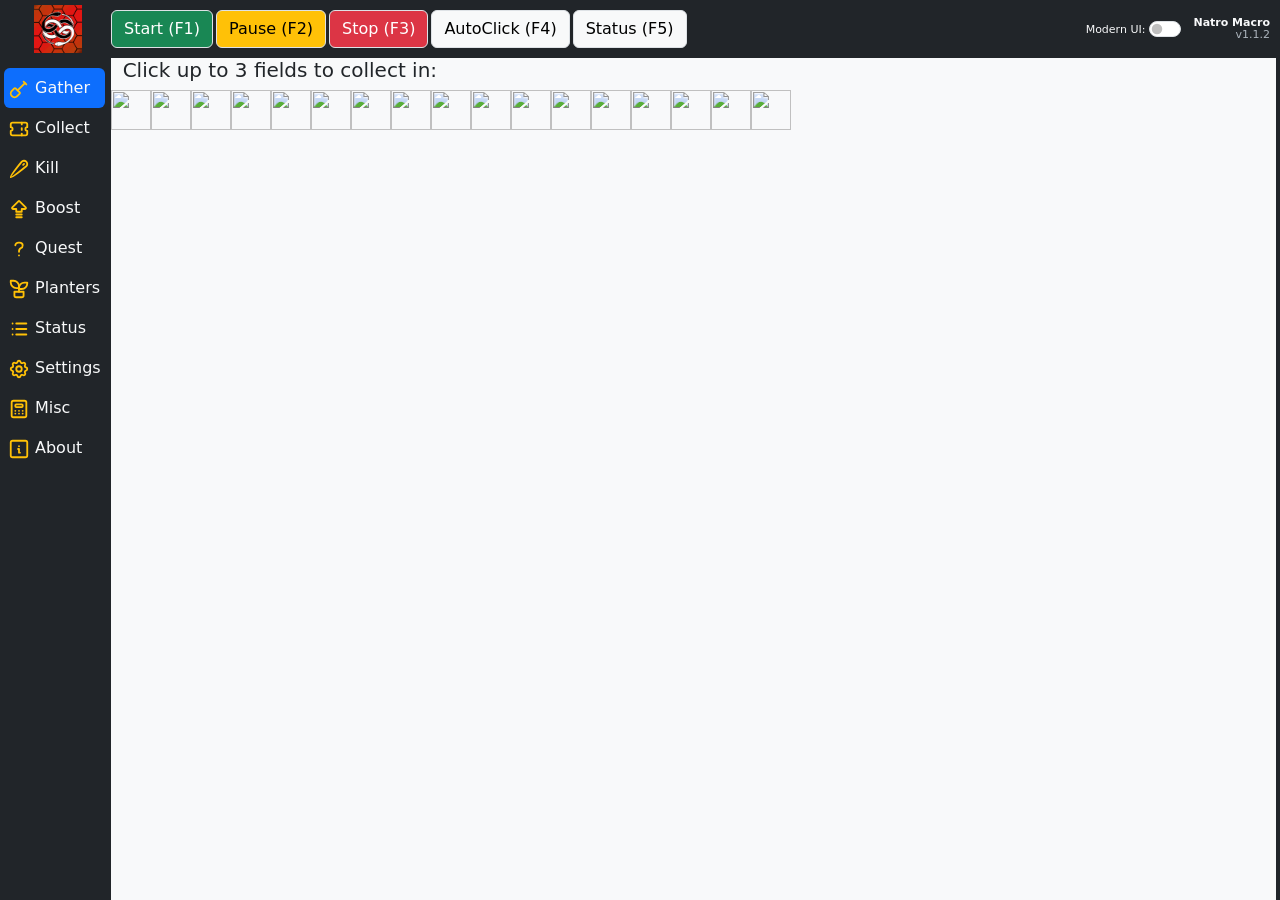
==== commit 18f48fda: "Made CSS/JS to survive offline" ====
--- a/BootstrapGUI/index.html
+++ b/BootstrapGUI/index.html
@@ -5,14 +5,54 @@
     <meta charset="utf-8">
     <meta name="viewport" content="width=device-width, initial-scale=1.0, shrink-to-fit=no">
     <title>NatroGUI_BootstrapStudioStarter</title>
+    <!--
+      ==========================================================================
+      ALL CSS/JS IS VENDORED LOCALLY SO THE GUI WORKS FULLY OFFLINE.
+      Do NOT add CDN <link>/<script> tags back - download the file into the
+      matching assets/ folder instead and record it in the table below.
+
+      CASCADE ORDER IS DELIBERATE:
+        framework (Bootstrap) -> third-party plugin CSS -> app CSS (styles.css)
+      Keep assets/css/styles.css LAST so project styles always win.
+      (The old markup loaded Bootstrap 5.3.3 from a CDN *after* styles.css,
+       so Bootstrap silently overrode the project stylesheet. Fixed here.)
+
+      --------------------------------------------------------------------------
+      VENDORED ASSETS AND THEIR UPSTREAM SOURCES (for future updates)
+      --------------------------------------------------------------------------
+      assets/bootstrap/css/bootstrap.min.css              Bootstrap 5.3.3
+          https://cdn.jsdelivr.net/npm/bootstrap@5.3.3/dist/css/bootstrap.min.css
+      assets/bootstrap/js/bootstrap.min.js                Bootstrap 5.3.3 (needs Popper)
+          https://cdn.jsdelivr.net/npm/bootstrap@5.3.3/dist/js/bootstrap.min.js
+      assets/vendor/jquery-ui/jquery-ui.min.css           jQuery UI 1.13.3 ("base" theme)
+          https://code.jquery.com/ui/1.13.3/themes/base/jquery-ui.css
+          icons: assets/vendor/jquery-ui/images/ui-icons_*_256x240.png
+          https://code.jquery.com/ui/1.13.3/themes/base/images/
+      assets/vendor/jquery-ui/jquery-ui.min.js            jQuery UI 1.13.3
+          https://code.jquery.com/ui/1.13.3/jquery-ui.min.js
+      assets/vendor/popper/popper.min.js                  Popper 2.11.6 (Bootstrap tooltips/dropdowns)
+          https://cdn.jsdelivr.net/npm/@popperjs/core@2.11.6/dist/umd/popper.min.js
+      assets/vendor/bootstrap-select/bootstrap-select.min.css   bootstrap-select 1.14.0-beta3
+          https://cdn.jsdelivr.net/npm/bootstrap-select@1.14.0-beta3/dist/css/bootstrap-select.min.css
+      assets/vendor/ms-dropdown/dd.min.css               ms-dropdown 4.0.3
+          https://cdn.jsdelivr.net/npm/ms-dropdown@4.0.3/dist/css/dd.min.css
+      assets/vendor/ms-dropdown/dd.min.js                ms-dropdown 4.0.3
+          https://cdn.jsdelivr.net/npm/ms-dropdown@4.0.3/dist/js/dd.min.js
+      assets/js/jquery.min.js                            jQuery 3.7.1
+          https://code.jquery.com/jquery-3.7.1.min.js
+      assets/js/1/bootstrap-select(v1.14.0-gamma1).js    bootstrap-select 1.14.0-gamma1 (local build)
+
+      To update: re-download from the URL above into the SAME local path, then
+      bump the version in this comment. Keep a library's CSS and JS in lockstep.
+      --------------------------------------------------------------------------
+    -->
     <link rel="stylesheet" href="assets/bootstrap/css/bootstrap.min.css">
+    <link rel="stylesheet" href="assets/vendor/jquery-ui/jquery-ui.min.css">
+    <link rel="stylesheet" href="assets/vendor/bootstrap-select/bootstrap-select.min.css">
+    <link rel="stylesheet" href="assets/vendor/ms-dropdown/dd.min.css">
     <link rel="stylesheet" href="assets/fonts/fontawesome-all.min.css">
     <link rel="stylesheet" href="assets/css/animate.min.css">
     <link rel="stylesheet" href="assets/css/styles.css">
-    <link rel="stylesheet" href="https://cdn.jsdelivr.net/npm/bootstrap-select@1.14.0-beta3/dist/css/bootstrap-select.min.css">
-    <link rel="stylesheet" href="https://cdn.jsdelivr.net/npm/bootstrap@5.3.3/dist/css/bootstrap.min.css">
-    <link rel="stylesheet" href="https://cdn.jsdelivr.net/npm/ms-dropdown@4.0.3/dist/css/dd.min.css">
-    <link rel="stylesheet" href="https://code.jquery.com/ui/1.13.2/themes/base/jquery-ui.css">
     <style>
         /* Disabled control styling for parent-child relationships */
         .disabled-control {
@@ -4145,13 +4185,14 @@
             </div>
         </div>
     </div>
+    <!-- Vendored locally, no CDN. Sources & versions are listed in the <head>. -->
     <script src="assets/js/jquery.min.js"></script>
+    <script src="assets/vendor/jquery-ui/jquery-ui.min.js"></script>
+    <script src="assets/vendor/popper/popper.min.js"></script>
     <script src="assets/bootstrap/js/bootstrap.min.js"></script>
+    <script src="assets/vendor/ms-dropdown/dd.min.js"></script>
+    <script src="assets/js/1/bootstrap-select(v1.14.0-gamma1).js"></script>
     <script src="assets/js/bs-init.js"></script>
-    <script src="assets/js/1/bootstrap-select(v1.14.0-gamma1).js"></script>
-    <script src="https://cdn.jsdelivr.net/npm/@popperjs/core@2.11.6/dist/umd/popper.min.js"></script>
-    <script src="https://cdn.jsdelivr.net/npm/ms-dropdown@4.0.3/dist/js/dd.min.js"></script>
-    <script src="https://code.jquery.com/ui/1.13.2/jquery-ui.js"></script>
     <script src="assets/js/2/patternInterpreter.js?v=4"></script>
     <script src="assets/js/2/dynamicTabs.js?v=7"></script>
     <script src="assets/js/2/killTabHandlers.js"></script>
--- a/BootstrapGUI/assets/vendor/ms-dropdown/dd.min.css
+++ b/BootstrapGUI/assets/vendor/ms-dropdown/dd.min.css
@@ -0,0 +1,18 @@
+/**
+ * Skipped minification because the original files appears to be already minified.
+ * Original file: /npm/ms-dropdown@4.0.3/dist/css/dd.css
+ *
+ * Do NOT use SRI with dynamically generated files! More information: https://www.jsdelivr.com/using-sri-with-dynamic-files
+ */
+/*!
+ * /**
+ *  * MSDropdown - dd.js
+ *  * @author: Marghoob Suleman
+ *  * @website: https://www.marghoobsuleman.com/
+ *  * @version: 4.0.2
+ *  * @date: Wed Oct 13 2021 15:19:38 GMT+0530 (India Standard Time)
+ *  * msDropdown is free web component: you can redistribute it and/or modify
+ *  * it under the terms of the either the MIT License or the Gnu General Public License (GPL) Version 2
+ *  * /
+ */
+.ms-pr{position:relative}.ms-dd:focus-visible{box-shadow:0 1px 5px #ddd;outline:none;outline-width:0}.ms-dd{background:#eee;display:inline-block;font-family:Sans-Serif;-webkit-user-select:none;-moz-user-select:none;-ms-user-select:none;user-select:none;vertical-align:top;width:260px}.ms-dd button:focus,.ms-dd input:focus,.ms-dd select:focus,.ms-dd textarea:focus{outline:none}.ms-dd .ms-value-input{border:0;left:20px;position:absolute;top:10px;width:50%}.ms-dd .ms-dd-header{border:1px solid #ccc;border-bottom:none;border-radius:2px;cursor:pointer;min-height:35px;position:relative;width:100%}.ms-dd .ms-dd-header .option-selected{color:#000;display:block;font-weight:600;overflow:hidden;padding:10px 20px 10px 10px;pointer-events:none}.ms-dd .ms-dd-header a{display:block}.ms-dd .ms-dd-header .ms-list-counter,.ms-dd .ms-dd-header input[type=checkbox]{display:none}.ms-dd .ms-dd-header .ms-header-counter{color:#0e76a8;font-weight:400}.ms-dd .ms-dd-header .ms-filter-box{border-bottom:1px solid #ccc;box-sizing:border-box;-webkit-box-sizing:border-box;-moz-box-sizing:border-box;padding:6px 10px}.ms-dd .ms-dd-header .ms-filter-box input,.ms-dd .ms-dd-header .ms-filter-box input:focus,.ms-dd .ms-dd-header .ms-filter-box input:focus-visible{border:1px solid #c3c3c3;box-sizing:border-box;-webkit-box-sizing:border-box;-moz-box-sizing:border-box;height:25px;padding-left:6px;width:100%}.ms-dd .ms-dd-header .ms-filter-box input:focus-visible{outline:1px solid transparent}.ms-dd .ms-dd-option-image,.ms-dd .ms-dd-selected-img{margin-right:5px;max-width:64px;vertical-align:middle}.ms-dd .ms-dd-arrow{height:0;margin-top:-3px;position:absolute;right:10px;top:50%;width:0}.ms-dd .ms-dd-arrow.ms-dd-pointer-down{border:5px solid transparent;border-top-color:#000}.ms-dd .ms-dd-arrow.ms-dd-pointer-up{border:5px solid transparent;border-bottom-color:#000;margin-top:-8px}.ms-dd .ms-options{background:#fff;border:1px solid #ccc;border-top:none;box-shadow:0 1px 5px #ddd;display:none;list-style:none;margin:0;overflow:auto;padding:0;position:absolute;width:100%;z-index:9999}.ms-dd .ms-list-option,.ms-dd .ms-optgroup ul .ms-list-option{align-items:center;border-bottom:1px solid #ddd;color:#333;cursor:pointer;display:flex;justify-content:flex-start;overflow:hidden;padding:10px;position:relative;text-decoration:none}.ms-dd .ms-list-option input[type=checkbox],.ms-dd .ms-optgroup ul .ms-list-option input[type=checkbox]{margin-right:5px;vertical-align:middle}.ms-dd .ms-list-option:last-child,.ms-dd .ms-optgroup ul .ms-list-option:last-child{border-bottom:none}.ms-dd .ms-list-option:hover,.ms-dd .ms-optgroup ul .ms-list-option:hover{background:#f3f3f3;color:#000}.ms-dd .ms-list-option.option-selected,.ms-dd .ms-optgroup ul .ms-list-option.option-selected{background:#f6f6f6}.ms-dd .ms-list-option.ico-align-right .ms-dd-option-image,.ms-dd .ms-list-option.ico-align-right .ms-dd-selected-img,.ms-dd .ms-optgroup ul .ms-list-option.ico-align-right .ms-dd-option-image,.ms-dd .ms-optgroup ul .ms-list-option.ico-align-right .ms-dd-selected-img{order:2}.ms-dd .ms-list-option.disabled,.ms-dd .ms-list-option:disabled,.ms-dd .ms-optgroup ul .ms-list-option.disabled,.ms-dd .ms-optgroup ul .ms-list-option:disabled{cursor:default;opacity:.4}.ms-dd .ms-list-option .ms-dd-desc,.ms-dd .ms-optgroup ul .ms-list-option .ms-dd-desc{color:#aaa;display:block;font-weight:400;line-height:1.5em;overflow:hidden;text-shadow:0 1px .5px #fff}.ms-dd .ms-header-middle-content,.ms-dd .ms-middle{display:flex;justify-content:flex-start;width:100%}.ms-dd.disabled,.ms-dd:disabled{cursor:default;opacity:.4;pointer-events:none}.ms-dd .ms-optgroup-padding{font-weight:700;padding:10px 10px 0}.ms-dd .ms-optgroup{display:block}.ms-dd .ms-optgroup:hover{background:#fff;color:#000}.ms-dd .ms-optgroup ul{margin:0;padding:0}.ms-dd .ms-optgroup ul .ms-list-option{padding-left:20px}.ms-dd .ms-optgroup ul:last-child{border-bottom:1px solid #ddd}.ms-dd .ms-dd-option-content{width:100%}:focus{outline:none}
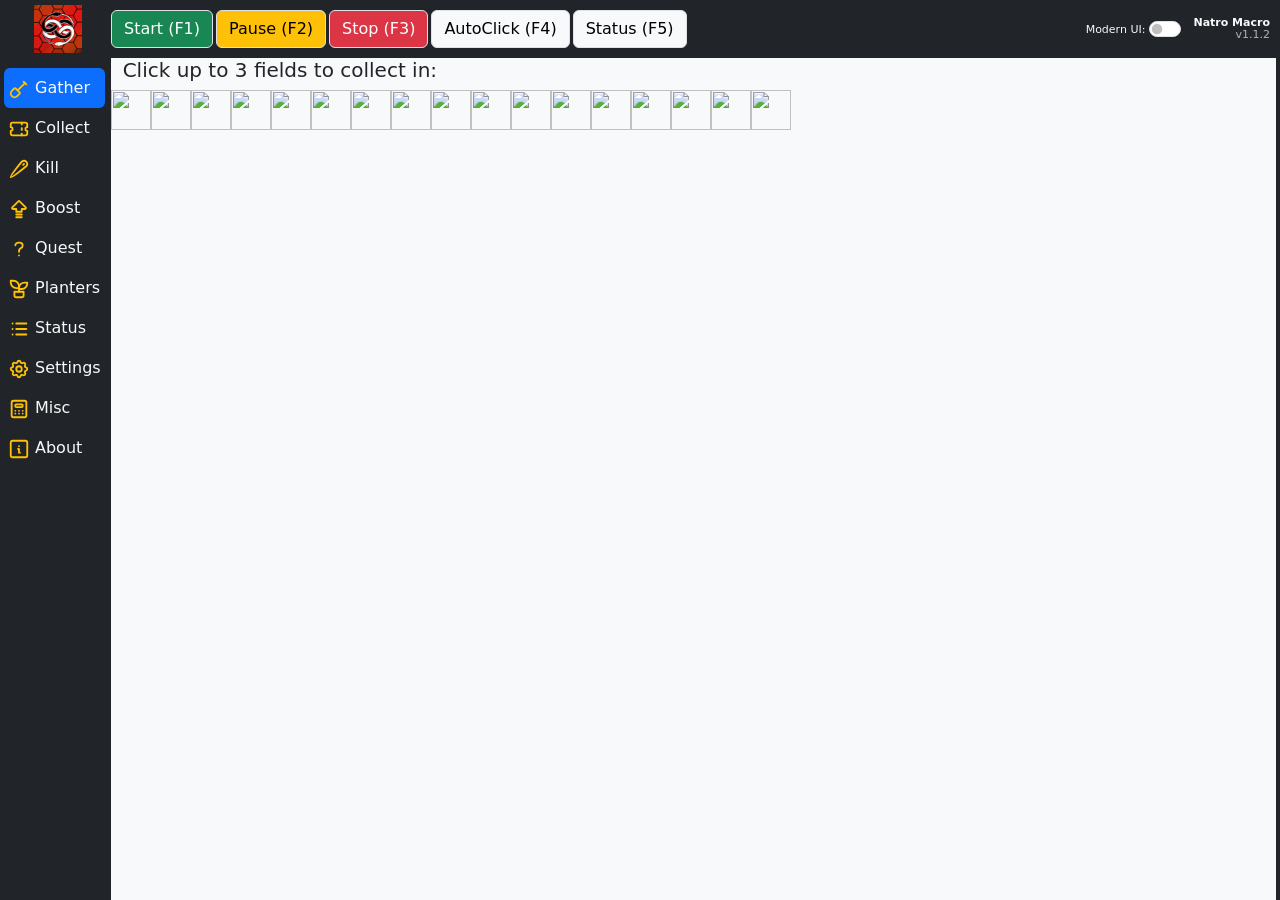
==== commit bb6fcf34: "fixed missing head closing tag" ====
--- a/BootstrapGUI/index.html
+++ b/BootstrapGUI/index.html
@@ -134,6 +134,7 @@
             padding-right: 4px;
         }
     </style>
+</head>
 
 <body class="d-flex">
     <div class="container-fluid bg-dark d-flex flex-column mh-100">
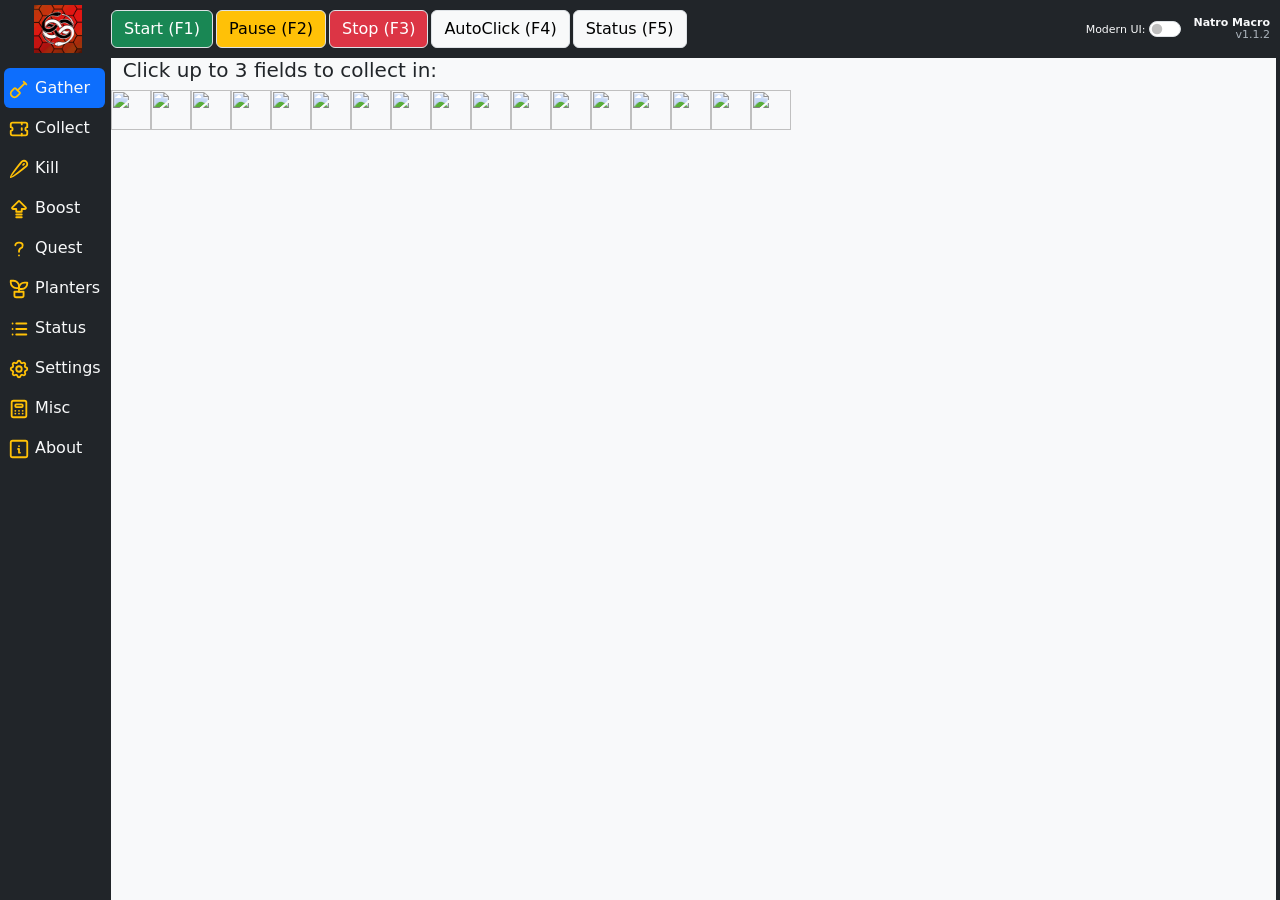
==== commit dd9e8c6c: "saved some constant sync noise between Modern and Classic UI" ====
--- a/BootstrapGUI/index.html
+++ b/BootstrapGUI/index.html
@@ -4,7 +4,7 @@
 <head>
     <meta charset="utf-8">
     <meta name="viewport" content="width=device-width, initial-scale=1.0, shrink-to-fit=no">
-    <title>NatroGUI_BootstrapStudioStarter</title>
+    <title>Natro Macro (Modern UI)</title>
     <!--
       ==========================================================================
       ALL CSS/JS IS VENDORED LOCALLY SO THE GUI WORKS FULLY OFFLINE.
@@ -3961,13 +3961,13 @@
                                             <path d="M3 5a2 2 0 0 1 2 -2h14a2 2 0 0 1 2 2v14a2 2 0 0 1 -2 2h-14a2 2 0 0 1 -2 -2v-14z"></path>
                                             <path d="M11 12h1v4h1"></path>
                                         </svg>About</h5>
-                                    <p>About NatroMacro Bootstrap Studio</p>
+                                    <p>About Natro Macro (Modern UI)</p>
                                 </div>
                                 <div class="card-body">
                                     <div class="row">
                                         <div class="col text-center">
                                             <img src="assets/img/misc/natro_logo_animated.webp" alt="NatroMacro Logo" style="max-width: 200px; margin-bottom: 20px;">
-                                            <h4>NatroMacro &mdash; Gummy Boot(strap) Edition</h4>
+                                            <h4>Natro Macro (Modern UI)</h4>
                                             <p class="text-muted">Version 1.1.2</p>
                                             <hr>
                                             <p>An open-source Bee Swarm Simulator macro written in AutoHotkey!</p>
@@ -4196,15 +4196,15 @@
     <script src="assets/js/bs-init.js"></script>
     <script src="assets/js/2/patternInterpreter.js?v=4"></script>
     <script src="assets/js/2/dynamicTabs.js?v=7"></script>
-    <script src="assets/js/2/killTabHandlers.js"></script>
-    <script src="assets/js/2/boostTabHandlers.js"></script>
-    <script src="assets/js/2/collectTabHandlers.js"></script>
-    <script src="assets/js/2/plantersTabHandlers.js"></script>
-    <script src="assets/js/2/questsTabHandlers.js"></script>
-    <script src="assets/js/2/gatherTabHandlers.js"></script>
-    <script src="assets/js/2/statusTabHandlers.js"></script>
-    <script src="assets/js/2/settingsTabHandlers.js"></script>
-    <script src="assets/js/2/miscTabHandlers.js"></script>
+    <script src="assets/js/2/killTabHandlers.js?v=8"></script>
+    <script src="assets/js/2/boostTabHandlers.js?v=8"></script>
+    <script src="assets/js/2/collectTabHandlers.js?v=8"></script>
+    <script src="assets/js/2/plantersTabHandlers.js?v=8"></script>
+    <script src="assets/js/2/questsTabHandlers.js?v=8"></script>
+    <script src="assets/js/2/gatherTabHandlers.js?v=8"></script>
+    <script src="assets/js/2/statusTabHandlers.js?v=8"></script>
+    <script src="assets/js/2/settingsTabHandlers.js?v=8"></script>
+    <script src="assets/js/2/miscTabHandlers.js?v=8"></script>
 </body>
 
 </html>
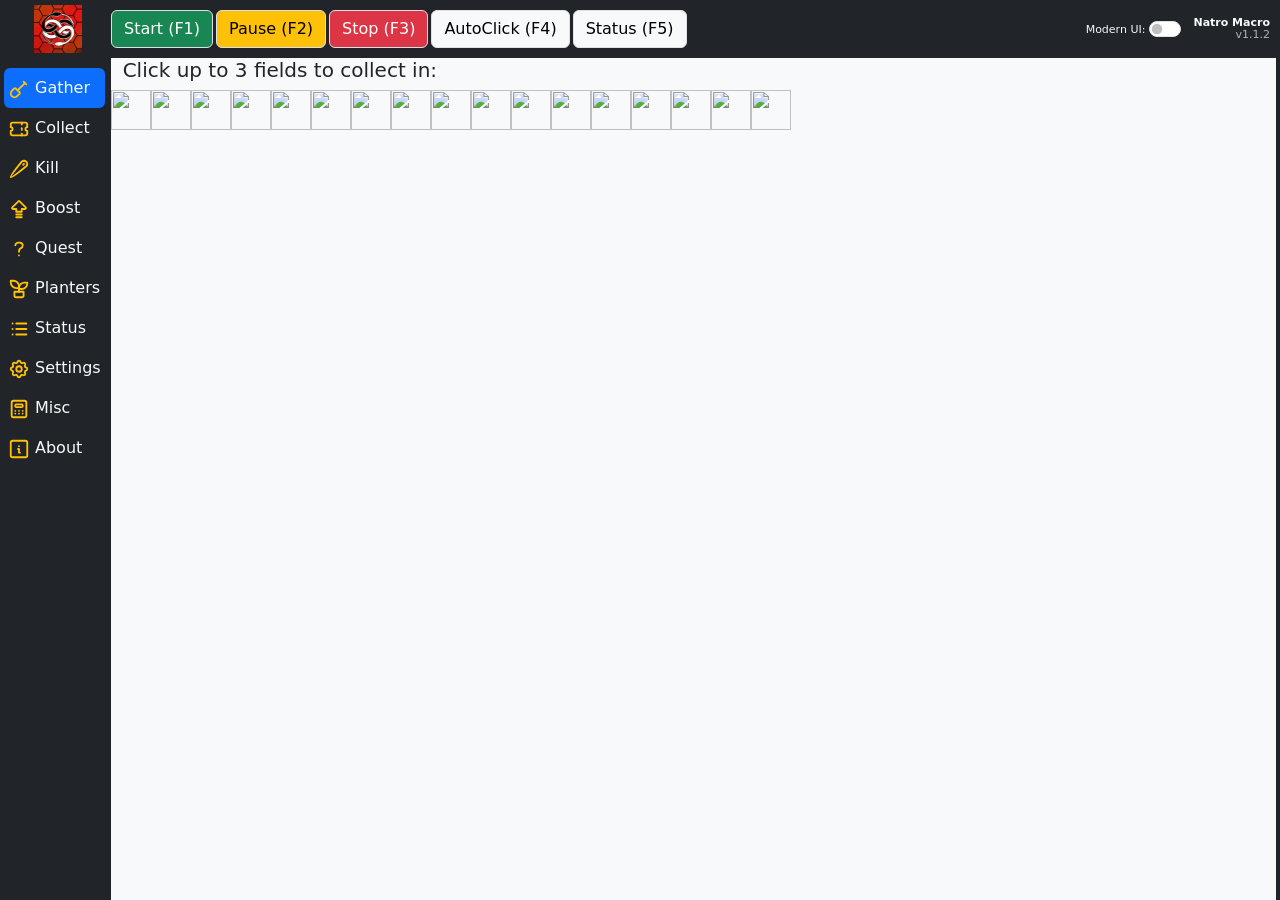
==== commit 43a763f9: "Cleaned up organization of code" ====
--- a/BootstrapGUI/index.html
+++ b/BootstrapGUI/index.html
@@ -1,4 +1,4 @@
-﻿<!DOCTYPE html>
+<!DOCTYPE html>
 <html data-bs-theme="light" lang="en">
 
 <head>
@@ -53,87 +53,6 @@
     <link rel="stylesheet" href="assets/fonts/fontawesome-all.min.css">
     <link rel="stylesheet" href="assets/css/animate.min.css">
     <link rel="stylesheet" href="assets/css/styles.css">
-    <style>
-        /* Disabled control styling for parent-child relationships */
-        .disabled-control {
-            opacity: 0.5 !important;
-            cursor: not-allowed !important;
-            pointer-events: none !important;
-        }
-        
-        .disabled-section {
-            opacity: 0.6;
-        }
-        
-        .disabled-section .form-check-label,
-        .disabled-section .btn,
-        .disabled-section .form-control,
-        .disabled-section input[type="number"],
-        .disabled-section input[type="text"] {
-            opacity: 0.7;
-            cursor: not-allowed;
-        }
-        
-        .disabled-section .btn-check:disabled + .btn {
-            opacity: 0.6;
-            cursor: not-allowed;
-        }
-        /* --- Layout: keep the left nav fixed; only the right pane scrolls ---
-           Every flexbox ancestor of #field-icon-buttons needs `min-height: 0`,
-           otherwise it grows to fit its content and the page (not the pane) overflows. */
-        html, body { height: 100%; margin: 0; }
-        body.d-flex { height: 100vh; overflow: hidden; }
-        body > .container-fluid { height: 100%; max-height: 100%; overflow: hidden; }
-        body > .container-fluid > div:first-child { flex: 0 0 auto; }
-        .row.flex-grow-1 { flex: 1 1 auto; min-height: 0; overflow: hidden; }
-        /* col-auto would shrink-to-fit its content; force it to fill the row instead. */
-        #main-content-column { flex: 1 1 auto; min-width: 0; max-width: 100%; height: 100%; min-height: 0; overflow: hidden; }
-        #main-content-column > .d-flex { height: 100%; min-height: 0; align-items: stretch; }
-        #sidebar-tabitems { align-self: flex-start; flex: 0 0 auto; max-height: 100%; overflow-y: auto; }
-        #field-icon-buttons { flex: 1 1 auto; min-width: 0; height: 100%; max-height: 100%; overflow-y: auto; overflow-x: auto; }
-        /* The status log is a plain <div>; keep the classic log's newlines. */
-        #statusLog { white-space: pre-wrap; word-break: break-word; }
-        /* Quest detail/progress text keeps the classic multi-line layout. */
-        .quest-details { white-space: pre-wrap; word-break: break-word; }
-        /* Nectar priority rows are a .btn-group; keep the number input above the
-           bootstrap-select button so the "min %" field stays clickable/editable. */
-        .btn-group > input[type="number"] { position: relative; z-index: 2; }
-        /* Bootstrap .row carries negative side gutters (-12px) that assume a padded
-           parent. A few panes place a .row directly inside a padding-less wrapper, so
-           the row stayed ~24px wider than the pane and produced a horizontal
-           scrollbar. Cancel the gutter for those direct-child rows; the .col padding
-           still provides the visual spacing. */
-        #field-icon-buttons > .tab-pane > .row,
-        #field-icon-buttons > .tab-pane > .bg-light > .row {
-            margin-left: 0;
-            margin-right: 0;
-        }
-        /* --- Trim the left nav column ---------------------------------------
-           Reclaim the container/row/col gutters plus the nav-link padding so the
-           sidebar hugs the window edge (leaving only a sliver of left margin)
-           and the freed-up width goes to the content pane. */
-        body > .container-fluid {
-            padding-left: 4px;
-            padding-right: 4px;
-        }
-        .row.flex-grow-1 {
-            margin-left: 0;
-            margin-right: 0;
-        }
-        #main-content-column {
-            padding-left: 0;
-            padding-right: 0;
-        }
-        #sidebar-tabitems {
-            padding-left: 0;
-            padding-right: 6px !important; /* override .pe-3 (1rem) */
-            min-width: 0 !important;       /* override inline min-width: 135px */
-        }
-        #sidebar-tabitems .nav-link {
-            padding-left: 4px;
-            padding-right: 4px;
-        }
-    </style>
 </head>
 
 <body class="d-flex">
@@ -4194,17 +4113,18 @@
     <script src="assets/vendor/ms-dropdown/dd.min.js"></script>
     <script src="assets/js/1/bootstrap-select(v1.14.0-gamma1).js"></script>
     <script src="assets/js/bs-init.js"></script>
+    <script src="assets/js/2/bridge.js?v=1"></script>
     <script src="assets/js/2/patternInterpreter.js?v=4"></script>
-    <script src="assets/js/2/dynamicTabs.js?v=7"></script>
-    <script src="assets/js/2/killTabHandlers.js?v=8"></script>
-    <script src="assets/js/2/boostTabHandlers.js?v=8"></script>
-    <script src="assets/js/2/collectTabHandlers.js?v=8"></script>
-    <script src="assets/js/2/plantersTabHandlers.js?v=8"></script>
-    <script src="assets/js/2/questsTabHandlers.js?v=8"></script>
-    <script src="assets/js/2/gatherTabHandlers.js?v=8"></script>
-    <script src="assets/js/2/statusTabHandlers.js?v=8"></script>
-    <script src="assets/js/2/settingsTabHandlers.js?v=8"></script>
-    <script src="assets/js/2/miscTabHandlers.js?v=8"></script>
+    <script src="assets/js/2/dynamicTabs.js?v=8"></script>
+    <script src="assets/js/2/killTabHandlers.js?v=9"></script>
+    <script src="assets/js/2/boostTabHandlers.js?v=9"></script>
+    <script src="assets/js/2/collectTabHandlers.js?v=9"></script>
+    <script src="assets/js/2/plantersTabHandlers.js?v=9"></script>
+    <script src="assets/js/2/questsTabHandlers.js?v=9"></script>
+    <script src="assets/js/2/gatherTabHandlers.js?v=9"></script>
+    <script src="assets/js/2/statusTabHandlers.js?v=9"></script>
+    <script src="assets/js/2/settingsTabHandlers.js?v=9"></script>
+    <script src="assets/js/2/miscTabHandlers.js?v=9"></script>
 </body>
 
 </html>
--- a/BootstrapGUI/assets/css/styles.css
+++ b/BootstrapGUI/assets/css/styles.css
@@ -166,3 +166,85 @@
   outline-offset: 2px;
 }
 
+
+/* Moved out of index.html <head> so the project stylesheet is the single place for app CSS. */
+        /* Disabled control styling for parent-child relationships */
+        .disabled-control {
+            opacity: 0.5 !important;
+            cursor: not-allowed !important;
+            pointer-events: none !important;
+        }
+        
+        .disabled-section {
+            opacity: 0.6;
+        }
+        
+        .disabled-section .form-check-label,
+        .disabled-section .btn,
+        .disabled-section .form-control,
+        .disabled-section input[type="number"],
+        .disabled-section input[type="text"] {
+            opacity: 0.7;
+            cursor: not-allowed;
+        }
+        
+        .disabled-section .btn-check:disabled + .btn {
+            opacity: 0.6;
+            cursor: not-allowed;
+        }
+        /* --- Layout: keep the left nav fixed; only the right pane scrolls ---
+           Every flexbox ancestor of #field-icon-buttons needs `min-height: 0`,
+           otherwise it grows to fit its content and the page (not the pane) overflows. */
+        html, body { height: 100%; margin: 0; }
+        body.d-flex { height: 100vh; overflow: hidden; }
+        body > .container-fluid { height: 100%; max-height: 100%; overflow: hidden; }
+        body > .container-fluid > div:first-child { flex: 0 0 auto; }
+        .row.flex-grow-1 { flex: 1 1 auto; min-height: 0; overflow: hidden; }
+        /* col-auto would shrink-to-fit its content; force it to fill the row instead. */
+        #main-content-column { flex: 1 1 auto; min-width: 0; max-width: 100%; height: 100%; min-height: 0; overflow: hidden; }
+        #main-content-column > .d-flex { height: 100%; min-height: 0; align-items: stretch; }
+        #sidebar-tabitems { align-self: flex-start; flex: 0 0 auto; max-height: 100%; overflow-y: auto; }
+        #field-icon-buttons { flex: 1 1 auto; min-width: 0; height: 100%; max-height: 100%; overflow-y: auto; overflow-x: auto; }
+        /* The status log is a plain <div>; keep the classic log's newlines. */
+        #statusLog { white-space: pre-wrap; word-break: break-word; }
+        /* Quest detail/progress text keeps the classic multi-line layout. */
+        .quest-details { white-space: pre-wrap; word-break: break-word; }
+        /* Nectar priority rows are a .btn-group; keep the number input above the
+           bootstrap-select button so the "min %" field stays clickable/editable. */
+        .btn-group > input[type="number"] { position: relative; z-index: 2; }
+        /* Bootstrap .row carries negative side gutters (-12px) that assume a padded
+           parent. A few panes place a .row directly inside a padding-less wrapper, so
+           the row stayed ~24px wider than the pane and produced a horizontal
+           scrollbar. Cancel the gutter for those direct-child rows; the .col padding
+           still provides the visual spacing. */
+        #field-icon-buttons > .tab-pane > .row,
+        #field-icon-buttons > .tab-pane > .bg-light > .row {
+            margin-left: 0;
+            margin-right: 0;
+        }
+        /* --- Trim the left nav column ---------------------------------------
+           Reclaim the container/row/col gutters plus the nav-link padding so the
+           sidebar hugs the window edge (leaving only a sliver of left margin)
+           and the freed-up width goes to the content pane. */
+        body > .container-fluid {
+            padding-left: 4px;
+            padding-right: 4px;
+        }
+        .row.flex-grow-1 {
+            margin-left: 0;
+            margin-right: 0;
+        }
+        #main-content-column {
+            padding-left: 0;
+            padding-right: 0;
+        }
+        #sidebar-tabitems {
+            padding-left: 0;
+            padding-right: 6px !important; /* override .pe-3 (1rem) */
+            min-width: 0 !important;       /* override inline min-width: 135px */
+        }
+        #sidebar-tabitems .nav-link {
+            padding-left: 4px;
+            padding-right: 4px;
+        }
+
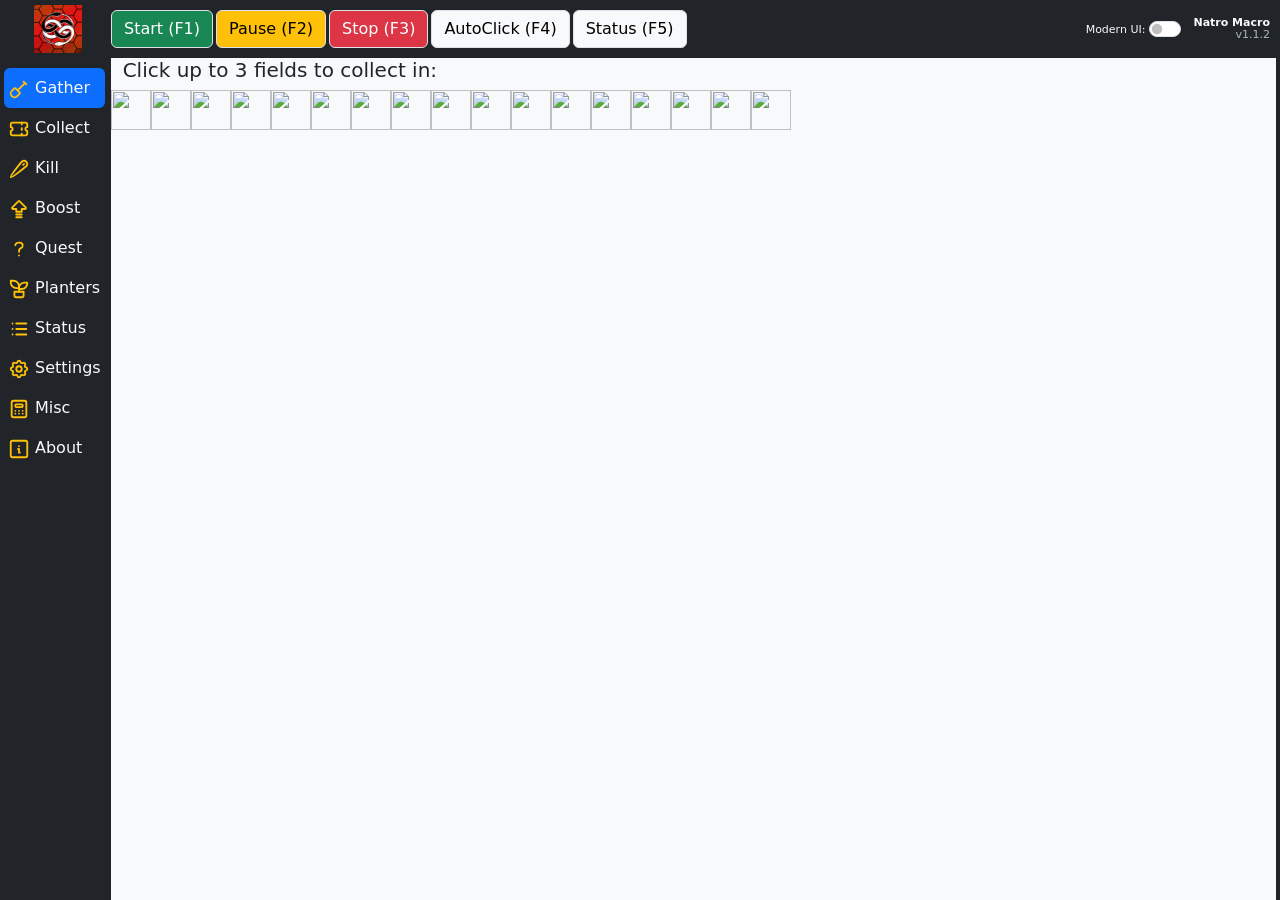
==== commit e94ca772: ""No theme" option, Planter tab de-duplication, BSS Wiki credit" ====
--- a/BootstrapGUI/index.html
+++ b/BootstrapGUI/index.html
@@ -8,14 +8,12 @@
     <!--
       ==========================================================================
       ALL CSS/JS IS VENDORED LOCALLY SO THE GUI WORKS FULLY OFFLINE.
-      Do NOT add CDN <link>/<script> tags back - download the file into the
-      matching assets/ folder instead and record it in the table below.
+      Do NOT add CDN <link>/<script> tags - download the file into the matching
+      assets/ folder instead and record it in the table below.
 
       CASCADE ORDER IS DELIBERATE:
         framework (Bootstrap) -> third-party plugin CSS -> app CSS (styles.css)
       Keep assets/css/styles.css LAST so project styles always win.
-      (The old markup loaded Bootstrap 5.3.3 from a CDN *after* styles.css,
-       so Bootstrap silently overrode the project stylesheet. Fixed here.)
 
       --------------------------------------------------------------------------
       VENDORED ASSETS AND THEIR UPSTREAM SOURCES (for future updates)
@@ -247,9 +245,7 @@
                                                                 <div class="row">
                                                                     <div class="col text-start"><select id="pattern-tab-0" class="border rounded" style="width: 166px;">
                                                                             <optgroup label="Pattern Shape">
-                                                                                <!-- value must equal the pattern name the macro stores, and be UNIQUE:
-                                                                                     duplicate values made the classic->web pattern sync land on the
-                                                                                     wrong option (e.g. selecting "Snake" showed "Diamonds"). -->
+                                                                                <!-- value must equal the pattern name the macro stores, and be UNIQUE (the classic->web sync selects an option by value, so duplicate values would land on the wrong pattern). -->
                                                                                 <option value="Auryn" selected="">Auryn</option>
                                                                                 <option value="CornerXSnake" selected="">CornerXSnake</option>
                                                                                 <option value="Diamonds">Diamonds</option>
@@ -1610,12 +1606,12 @@
                                     <div class="row">
                                         <div class="col">
                                             <div>
-                                                <ul class="nav nav-tabs" role="tablist">
+                                                <ul class="nav nav-tabs" role="tablist" style="display:none;">
                                                     <li class="nav-item" role="presentation"><a class="nav-link" role="tab" data-bs-toggle="tab" href="#planters-manual">Manual</a></li>
                                                     <li class="nav-item" role="presentation"><a class="nav-link active" role="tab" data-bs-toggle="tab" href="#planters-automatic">Automatic+</a></li>
                                                 </ul>
                                                 <div class="tab-content">
-                                                    <div class="tab-pane" role="tabpanel" id="planters-manual">
+                                                    <div class="tab-pane show active" role="tabpanel" id="planters-manual">
                                                         <div class="card">
                                                             <div class="card-body">
                                                                 <h4 class="card-title">Current Cycle</h4>
@@ -2990,7 +2986,7 @@
                                                             </div>
                                                         </div>
                                                     </div>
-                                                    <div class="tab-pane active" role="tabpanel" id="planters-automatic">
+                                                    <div class="tab-pane show active" role="tabpanel" id="planters-automatic">
                                                         <div class="card">
                                                             <div class="card-header">
                                                                 <h5 class="mb-0">Nectar Presets</h5>
@@ -3510,6 +3506,7 @@
                                             <div class="mb-3">
                                                 <label class="form-label">GUI Theme</label>
                                                 <select class="border rounded border-1 border-secondary selectpicker" id="setGuiTheme">
+                                                                                                <option value="NoTheme">No Theme</option>
                                                     <option value="Allure">Allure</option>
                                                     <option value="Ayofe">Ayofe</option>
                                                     <option value="BluePaper">BluePaper</option>
@@ -3696,7 +3693,7 @@
                                             <path d="M16 12l5 5l-4 4l-5 -5"></path>
                                             <path d="M16 17l-1.5 1.5"></path>
                                         </svg>Macro Tools</h5>
-                                    <p>Everything from the classic Misc tab, embedded here instead of opening separate windows.</p>
+                                    <p>Every tool from the classic Misc tab, embedded directly in this tab.</p>
                                 </div>
                                 <div class="card-body">
                                     <h6>Hive Tools</h6>
@@ -4091,6 +4088,12 @@
                                                 </div>
                                             </div>
                                             <hr>
+                                                            <div class="alert alert-info" role="alert" style="font-size: 13px;">
+                                                                <i class="fas fa-book me-2"></i>
+                                                                <strong>Credit:</strong> Some images used in this tool came with permission from
+                                                                <a href="https://bee-swarm-simulator.fandom.com/" target="_blank" rel="noopener" class="alert-link">Bee Swarm Simulator Wiki</a>.
+                                            </div>
+                                            <hr>
                                             <p class="text-muted" style="font-size: 12px;">
                                                 &copy; Natro Team &mdash; GNU GPL v3 or later.<br>
                                                 All rights reserved.
@@ -4113,12 +4116,12 @@
     <script src="assets/vendor/ms-dropdown/dd.min.js"></script>
     <script src="assets/js/1/bootstrap-select(v1.14.0-gamma1).js"></script>
     <script src="assets/js/bs-init.js"></script>
-    <script src="assets/js/2/bridge.js?v=1"></script>
-    <script src="assets/js/2/patternInterpreter.js?v=4"></script>
-    <script src="assets/js/2/dynamicTabs.js?v=8"></script>
+    <script src="assets/js/2/bridge.js?v=2"></script>
+    <script src="assets/js/2/patternInterpreter.js?v=5"></script>
+    <script src="assets/js/2/dynamicTabs.js?v=9"></script>
     <script src="assets/js/2/killTabHandlers.js?v=9"></script>
     <script src="assets/js/2/boostTabHandlers.js?v=9"></script>
-    <script src="assets/js/2/collectTabHandlers.js?v=9"></script>
+    <script src="assets/js/2/collectTabHandlers.js?v=10"></script>
     <script src="assets/js/2/plantersTabHandlers.js?v=9"></script>
     <script src="assets/js/2/questsTabHandlers.js?v=9"></script>
     <script src="assets/js/2/gatherTabHandlers.js?v=9"></script>
--- a/BootstrapGUI/assets/css/styles.css
+++ b/BootstrapGUI/assets/css/styles.css
@@ -59,7 +59,7 @@
   }
 }
 
-/* old dropdown */
+/* ms-dropdown sizing */
 
 .box100x100 .ms-dd {
   width: 100px !important;
@@ -82,7 +82,7 @@
   display: block !important;
 }
 
-/* new dropdown */
+/* bootstrap-select sizing */
 
 .box100x100 .bootstrap-select .dropdown-toggle .filter-option {
   text-align: center !important;
@@ -167,8 +167,7 @@
 }
 
 
-/* Moved out of index.html <head> so the project stylesheet is the single place for app CSS. */
-        /* Disabled control styling for parent-child relationships */
+/* Disabled-control styling for parent/child control relationships. */
         .disabled-control {
             opacity: 0.5 !important;
             cursor: not-allowed !important;
